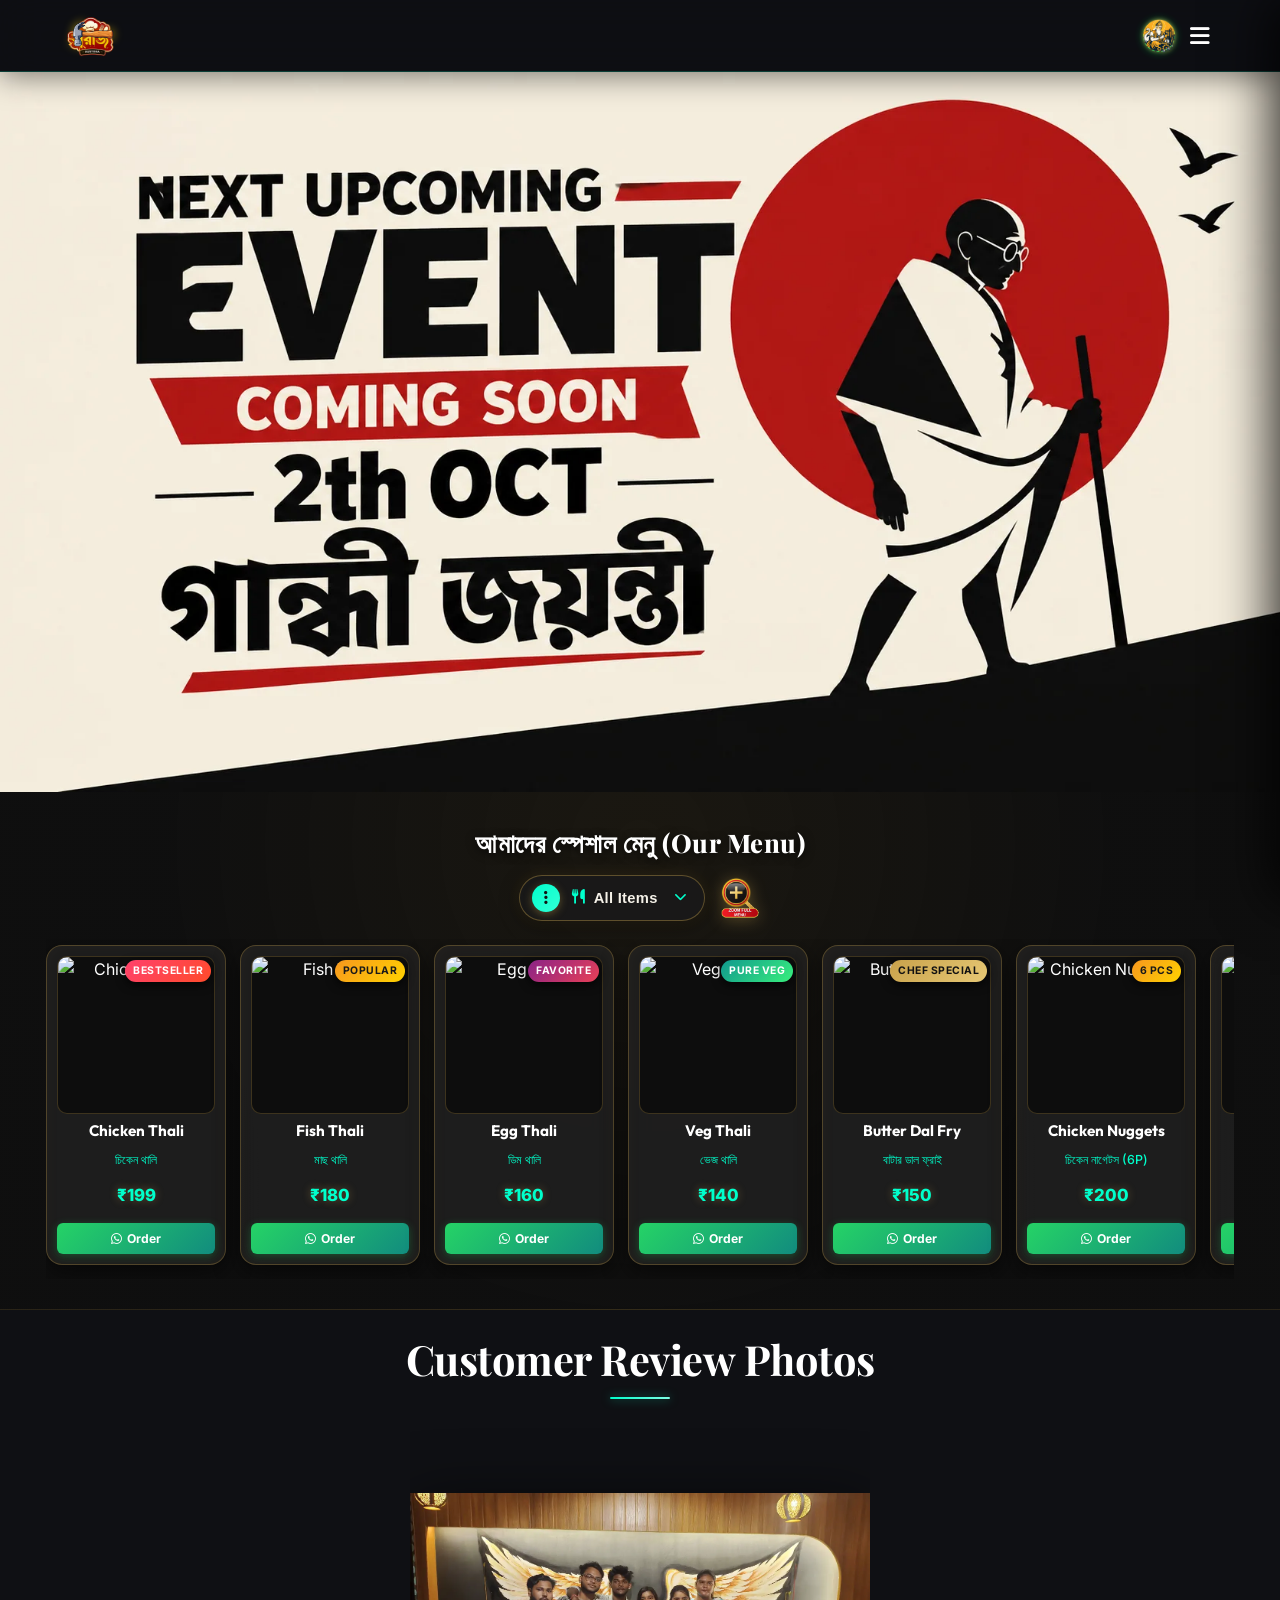
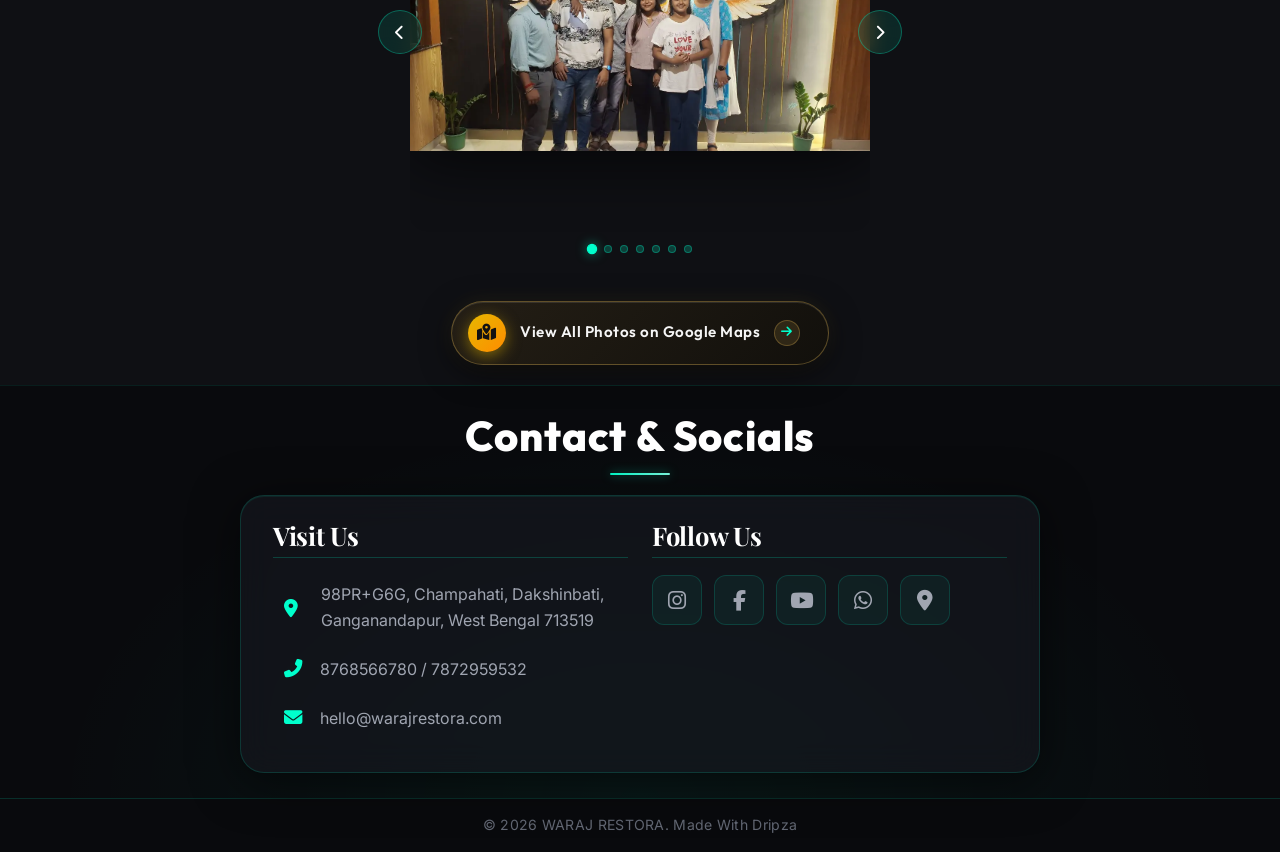
==== index.html @ 3e4ee3df "Update search input keypad dismiss on enter" ====
﻿<!DOCTYPE html>
<html lang="bn">
<head>
    <meta charset="UTF-8">
    <meta name="viewport" content="width=device-width, initial-scale=1.0">
    <title>WARAJ RESTORA</title>
    <link rel="icon" type="image/webp" href="assets/logo-optimized.webp">
    <link href="https://fonts.googleapis.com/css2?family=Playfair+Display:wght@400;600;700;800&family=Outfit:wght@300;400;600;800&family=Inter:wght@300;400;500;600&display=swap" rel="stylesheet">
    <link rel="stylesheet" href="https://cdnjs.cloudflare.com/ajax/libs/font-awesome/6.4.0/css/all.min.css">
    <link rel="stylesheet" href="styles.css?v=1.3">
</head>
<body class="no-scroll">
    <!-- Preloader Screen -->
    <div id="preloader">
        <div class="preloader-content">
            <h1 class="preloader-title">Welcome to <br><span class="highlight">WARAJ RESTORA</span></h1>
            <div class="preloader-loader">
                <div class="loader-bar"></div>
            </div>
        </div>
    </div>
    <!-- Navbar -->
    <nav class="navbar">
        <div class="logo-container">
            <img src="assets/logo-optimized.webp" alt="WARAJ Restaurant Logo" class="logo-brand-img">
            <div class="logo-text-wrapper">
                <span class="animated-football-header" title="Ganesh Chaturthi Special">
                    <img src="assets/ganesh_run_icon.webp" alt="Ganesh Run Icon" style="object-fit: contain; filter: drop-shadow(0 0 5px rgba(255, 215, 0, 0.6));">
                </span>
                <span class="logo-text">WARAJ RESTORA</span>
            </div>
        </div>
        <span class="rath-yatra-header-text">শুভ বিশ্বকর্মা পূজা!</span>
        <ul class="nav-links">
            <li><a href="#home">Home</a></li>
            <li><a href="#menu">Menu</a></li>
            <li><a href="#reviews">Reviews</a></li>
            <li><a href="#contact">Contact</a></li>
        </ul>
        <div class="navbar-actions">
            <!-- Rakhi Purnima Button for Poster -->
            <button class="fifa-btn" id="open-promo-modal-direct-btn" title="Show Ganesh Chaturthi Special Poster">
                <div class="fifa-container">
                    <div class="fifa-magic-ring"></div>
                    <img src="assets/ganesh_icon.webp" alt="Ganesh Special" class="fifa-svg" style="object-fit: contain;">
                </div>
            </button>
            
            <div class="hamburger">
                <i class="fas fa-bars"></i>
            </div>
        </div>
    </nav>

    <!-- Hero Section -->
    <section id="home" class="hero">
        <div class="hero-bg banner-box">
            <img src="assets/aj_restaurant_banner_1.webp" alt="AJ Restaurant & Cafe Banner" class="active">
            <img src="assets/hero-banner-1.webp" alt="WARAJ RESTORA Banner 1">
            <img src="assets/hero-banner-2.webp" alt="WARAJ RESTORA Banner 2">
            <img src="assets/hero-banner-3.webp" alt="WARAJ RESTORA Banner 3">
            <img src="assets/hero-banner-4.webp" alt="WARAJ RESTORA Banner 4">
            <img src="assets/hero-banner-5.webp" alt="WARAJ RESTORA Banner 5">
            <img src="assets/hero-banner-6.webp" alt="WARAJ RESTORA Banner 6">
            <img src="assets/hero-banner-7.webp" alt="WARAJ RESTORA Banner 7">
            <img src="assets/hero-banner-8.webp" alt="WARAJ RESTORA Banner 8">
            <img src="assets/hero-banner-9.webp" alt="WARAJ RESTORA Banner 9">
            <img src="assets/hero-banner-10.webp" alt="WARAJ RESTORA Banner 10">
            <img src="assets/hero-banner-11.webp" alt="WARAJ RESTORA Banner 11">
            <img src="assets/hero-banner-12.webp" alt="WARAJ RESTORA Banner 12">
            <img src="assets/hero-banner-13.webp" alt="WARAJ RESTORA Banner 13">
                                                <div class="overlay"></div>
        </div>
        <!-- Click/Hover Zones for Banner Control -->
        <div class="hero-nav-zone left-zone" title="Previous Image"></div>
        <div class="hero-nav-zone right-zone" title="Next Image"></div>
    </section>

                <!-- Digital Restaurant Menu Section -->
    <section id="menu" class="main-menu-section">
        <div class="menu-header-wrapper">
            <div class="menu-eyebrow-container">
                <span class="menu-eyebrow">আমাদের স্পেশাল মেনু (Our Menu)</span>
            </div>
        </div>

        <!-- Menu Category Filter Tabs -->
                <!-- Menu Category Filter Dropdown (Three-Dot Filter Menu) -->
        <!-- Menu Filter and Zoom Controls Row -->
        <div class="menu-filter-controls-row">
            <div class="menu-filter-dropdown-wrapper" id="main-menu-filter-dropdown-wrapper">
            <button type="button" class="menu-filter-dots-btn" id="main-menu-filter-dots-btn" aria-expanded="false" aria-haspopup="true" title="Filter Menu">
                <span class="three-dots-icon-box">
                    <i class="fas fa-ellipsis-v"></i>
                </span>
                <span class="current-filter-label" id="main-current-filter-label">
                    <i class="fas fa-utensils"></i>
                    <span>All Items</span>
                </span>
                <i class="fas fa-chevron-down filter-dropdown-arrow"></i>
            </button>

            <!-- Dropdown List of Category Filter Options -->
            <div class="menu-filter-dropdown-menu" id="main-menu-filter-dropdown-menu">
                <div class="menu-filter-dropdown-header">
                    <span><i class="fas fa-filter"></i> Filter Category</span>
                </div>
                <div class="menu-filter-dropdown-list">
                    <button type="button" class="menu-tab-btn active" data-category="all">
                        <span class="tab-btn-content">
                            <i class="fas fa-utensils tab-icon"></i>
                            <span class="tab-title">All Items</span>
                        </span>
                        <i class="fas fa-check active-indicator-icon"></i>
                    </button>
                    <button type="button" class="menu-tab-btn" data-category="thali">
                        <span class="tab-btn-content">
                            <i class="fas fa-bowl-rice tab-icon"></i>
                            <span class="tab-title">Bengali Thali</span>
                        </span>
                        <i class="fas fa-check active-indicator-icon"></i>
                    </button>
                    <button type="button" class="menu-tab-btn" data-category="snacks">
                        <span class="tab-btn-content">
                            <i class="fas fa-burger tab-icon"></i>
                            <span class="tab-title">Breakfast & Snacks</span>
                        </span>
                        <i class="fas fa-check active-indicator-icon"></i>
                    </button>
                    <button type="button" class="menu-tab-btn" data-category="beverages">
                        <span class="tab-btn-content">
                            <i class="fas fa-mug-hot tab-icon"></i>
                            <span class="tab-title">Tea & Coffee</span>
                        </span>
                        <i class="fas fa-check active-indicator-icon"></i>
                    </button>
                    <button type="button" class="menu-tab-btn" data-category="extras">
                        <span class="tab-btn-content">
                            <i class="fas fa-plate-wheat tab-icon"></i>
                            <span class="tab-title">Sides & Extras</span>
                        </span>
                        <i class="fas fa-check active-indicator-icon"></i>
                    </button>
                </div>
            </div>
        </div>

            <!-- Zoom Full Menu Button on Right Side of Filter -->
            <button type="button" class="menu-zoom-img-btn" id="open-full-menu-modal-btn" title="Open Complete Menu Card (সম্পূর্ণ মেনু)">
                    <img src="assets/zoom_full_menu_icon.webp" alt="Zoom Full Menu" class="zoom-full-menu-img">
                </button>
        </div>
        

        <!-- Menu Cards Horizontal Side-Scroll Wrapper -->
        <div class="main-menu-scroll-wrapper">
            <div class="main-menu-scroll-track" id="main-restaurant-menu-scroll">
                
                <!-- 1. Chicken Thali -->
                <div class="food-menu-card" data-category="thali">
                    <div class="food-card-badge bestseller">Bestseller</div>
                    <div class="food-card-img-box">
                        <img src="assets/menu_chicken_thali.webp" alt="Chicken Thali" loading="lazy">
                    </div>
                    <div class="food-card-body">
                        <h3 class="food-title">Chicken Thali</h3>
                        <span class="bengali-title">চিকেন থালি</span>
                        <span class="food-price">₹199</span>
                        <a href="https://wa.me/916295982636?text=Hi%20WARAJ%20RESTORA,%20I%20want%20to%20order%20Chicken%20Thali%20(₹199)" target="_blank" class="food-order-btn">
                            <i class="fab fa-whatsapp"></i> Order
                        </a>
                    </div>
                </div>

                <!-- 2. Fish Thali -->
                <div class="food-menu-card" data-category="thali">
                    <div class="food-card-badge popular">Popular</div>
                    <div class="food-card-img-box">
                        <img src="assets/menu_fish_thali.webp" alt="Fish Thali" loading="lazy">
                    </div>
                    <div class="food-card-body">
                        <h3 class="food-title">Fish Thali</h3>
                        <span class="bengali-title">মাছ থালি</span>
                        <span class="food-price">₹180</span>
                        <a href="https://wa.me/916295982636?text=Hi%20WARAJ%20RESTORA,%20I%20want%20to%20order%20Fish%20Thali%20(₹180)" target="_blank" class="food-order-btn">
                            <i class="fab fa-whatsapp"></i> Order
                        </a>
                    </div>
                </div>

                <!-- 3. Egg Thali -->
                <div class="food-menu-card" data-category="thali">
                    <div class="food-card-badge special">Favorite</div>
                    <div class="food-card-img-box">
                        <img src="assets/menu_egg_thali.webp" alt="Egg Thali" loading="lazy">
                    </div>
                    <div class="food-card-body">
                        <h3 class="food-title">Egg Thali</h3>
                        <span class="bengali-title">ডিম থালি</span>
                        <span class="food-price">₹160</span>
                        <a href="https://wa.me/916295982636?text=Hi%20WARAJ%20RESTORA,%20I%20want%20to%20order%20Egg%20Thali%20(₹160)" target="_blank" class="food-order-btn">
                            <i class="fab fa-whatsapp"></i> Order
                        </a>
                    </div>
                </div>

                <!-- 4. Veg Thali -->
                <div class="food-menu-card" data-category="thali">
                    <div class="food-card-badge pure-veg">Pure Veg</div>
                    <div class="food-card-img-box">
                        <img src="assets/menu_veg_thali.webp" alt="Veg Thali" loading="lazy">
                    </div>
                    <div class="food-card-body">
                        <h3 class="food-title">Veg Thali</h3>
                        <span class="bengali-title">ভেজ থালি</span>
                        <span class="food-price">₹140</span>
                        <a href="https://wa.me/916295982636?text=Hi%20WARAJ%20RESTORA,%20I%20want%20to%20order%20Veg%20Thali%20(₹140)" target="_blank" class="food-order-btn">
                            <i class="fab fa-whatsapp"></i> Order
                        </a>
                    </div>
                </div>

                <!-- 5. Butter Dal Fry -->
                <div class="food-menu-card" data-category="extras">
                    <div class="food-card-badge chef">Chef Special</div>
                    <div class="food-card-img-box">
                        <img src="assets/menu_butter_dal_fry.webp" alt="Butter Dal Fry" loading="lazy">
                    </div>
                    <div class="food-card-body">
                        <h3 class="food-title">Butter Dal Fry</h3>
                        <span class="bengali-title">বাটার ডাল ফ্রাই</span>
                        <span class="food-price">₹150</span>
                        <a href="https://wa.me/916295982636?text=Hi%20WARAJ%20RESTORA,%20I%20want%20to%20order%20Butter%20Dal%20Fry%20(₹150)" target="_blank" class="food-order-btn">
                            <i class="fab fa-whatsapp"></i> Order
                        </a>
                    </div>
                </div>

                <!-- 6. Chicken Nuggets -->
                <div class="food-menu-card" data-category="snacks">
                    <div class="food-card-badge popular">6 Pcs</div>
                    <div class="food-card-img-box">
                        <img src="assets/menu_chicken_nuggets.webp" alt="Chicken Nuggets" loading="lazy">
                    </div>
                    <div class="food-card-body">
                        <h3 class="food-title">Chicken Nuggets</h3>
                        <span class="bengali-title">চিকেন নাগেটস (6P)</span>
                        <span class="food-price">₹200</span>
                        <a href="https://wa.me/916295982636?text=Hi%20WARAJ%20RESTORA,%20I%20want%20to%20order%20Chicken%20Nuggets%20(₹200)" target="_blank" class="food-order-btn">
                            <i class="fab fa-whatsapp"></i> Order
                        </a>
                    </div>
                </div>

                <!-- 7. Aloo Tikki -->
                <div class="food-menu-card" data-category="snacks">
                    <div class="food-card-badge pure-veg">Big Size</div>
                    <div class="food-card-img-box">
                        <img src="assets/menu_aloo_tikki.webp" alt="Aloo Tikki Big Size" loading="lazy">
                    </div>
                    <div class="food-card-body">
                        <h3 class="food-title">Aloo Tikki 6P</h3>
                        <span class="bengali-title">আলু টিক্কি (6P)</span>
                        <span class="food-price">₹180</span>
                        <a href="https://wa.me/916295982636?text=Hi%20WARAJ%20RESTORA,%20I%20want%20to%20order%20Aloo%20Tikki%20(₹180)" target="_blank" class="food-order-btn">
                            <i class="fab fa-whatsapp"></i> Order
                        </a>
                    </div>
                </div>

                <!-- 8. Egg Maggie -->
                <div class="food-menu-card" data-category="snacks">
                    <div class="food-card-badge popular">Hot</div>
                    <div class="food-card-img-box">
                        <img src="assets/menu_egg_maggie.webp" alt="Egg Maggie" loading="lazy">
                    </div>
                    <div class="food-card-body">
                        <h3 class="food-title">Egg Maggie</h3>
                        <span class="bengali-title">এগ ম্যাগি</span>
                        <span class="food-price">₹80</span>
                        <a href="https://wa.me/916295982636?text=Hi%20WARAJ%20RESTORA,%20I%20want%20to%20order%20Egg%20Maggie%20(₹80)" target="_blank" class="food-order-btn">
                            <i class="fab fa-whatsapp"></i> Order
                        </a>
                    </div>
                </div>

                <!-- 9. Veg Maggie -->
                <div class="food-menu-card" data-category="snacks">
                    <div class="food-card-badge pure-veg">Veg</div>
                    <div class="food-card-img-box">
                        <img src="assets/menu_egg_maggie.webp" alt="Veg Maggie" loading="lazy">
                    </div>
                    <div class="food-card-body">
                        <h3 class="food-title">Veg Maggie</h3>
                        <span class="bengali-title">ভেজ ম্যাগি</span>
                        <span class="food-price">₹60</span>
                        <a href="https://wa.me/916295982636?text=Hi%20WARAJ%20RESTORA,%20I%20want%20to%20order%20Veg%20Maggie%20(₹60)" target="_blank" class="food-order-btn">
                            <i class="fab fa-whatsapp"></i> Order
                        </a>
                    </div>
                </div>

                <!-- 10. Bread Omelette -->
                <div class="food-menu-card" data-category="snacks">
                    <div class="food-card-badge special">Breakfast</div>
                    <div class="food-card-img-box">
                        <img src="assets/menu6.webp" alt="Bread Omelette Jam Butter" loading="lazy">
                    </div>
                    <div class="food-card-body">
                        <h3 class="food-title">Bread Omelette</h3>
                        <span class="bengali-title">ব্রেড ওমলেট / জ্যাম</span>
                        <span class="food-price">₹60</span>
                        <a href="https://wa.me/916295982636?text=Hi%20WARAJ%20RESTORA,%20I%20want%20to%20order%20Bread%20Omelette%20(₹60)" target="_blank" class="food-order-btn">
                            <i class="fab fa-whatsapp"></i> Order
                        </a>
                    </div>
                </div>

                <!-- 11. Chai & Coffee -->
                <div class="food-menu-card" data-category="beverages">
                    <div class="food-card-badge special">Hot</div>
                    <div class="food-card-img-box">
                        <img src="assets/menu_tea_coffee.webp" alt="Coffee" loading="lazy">
                    </div>
                    <div class="food-card-body">
                        <h3 class="food-title">Milk / Black Coffee</h3>
                        <span class="bengali-title">কফি (Min 2 Cup)</span>
                        <span class="food-price">₹50</span>
                        <a href="https://wa.me/916295982636?text=Hi%20WARAJ%20RESTORA,%20I%20want%20to%20order%20Coffee" target="_blank" class="food-order-btn">
                            <i class="fab fa-whatsapp"></i> Order
                        </a>
                    </div>
                </div>

                <!-- 12. Milk / Black Tea -->
                <div class="food-menu-card" data-category="beverages">
                    <div class="food-card-badge bestseller">Chai</div>
                    <div class="food-card-img-box">
                        <img src="assets/menu_tea_coffee.webp" alt="Tea" loading="lazy">
                    </div>
                    <div class="food-card-body">
                        <h3 class="food-title">Black / Milk Tea</h3>
                        <span class="bengali-title">চা (Min 2 Cup)</span>
                        <span class="food-price">₹25</span>
                        <a href="https://wa.me/916295982636?text=Hi%20WARAJ%20RESTORA,%20I%20want%20to%20order%20Tea" target="_blank" class="food-order-btn">
                            <i class="fab fa-whatsapp"></i> Order
                        </a>
                    </div>
                </div>

                <!-- 13. Green Tea -->
                <div class="food-menu-card" data-category="beverages">
                    <div class="food-card-badge pure-veg">Healthy</div>
                    <div class="food-card-img-box">
                        <img src="assets/menu_tea_coffee.webp" alt="Green Tea" loading="lazy">
                    </div>
                    <div class="food-card-body">
                        <h3 class="food-title">Green Tea</h3>
                        <span class="bengali-title">গ্রিন টি (Min 2 Cup)</span>
                        <span class="food-price">₹40</span>
                        <a href="https://wa.me/916295982636?text=Hi%20WARAJ%20RESTORA,%20I%20want%20to%20order%20Green%20Tea" target="_blank" class="food-order-btn">
                            <i class="fab fa-whatsapp"></i> Order
                        </a>
                    </div>
                </div>

                <!-- 14. Extra Chicken 4P -->
                <div class="food-menu-card" data-category="extras">
                    <div class="food-card-badge popular">4 Pcs</div>
                    <div class="food-card-img-box">
                        <img src="assets/menu_chicken_thali.webp" alt="Extra Chicken" loading="lazy">
                    </div>
                    <div class="food-card-body">
                        <h3 class="food-title">Extra Chicken (4P)</h3>
                        <span class="bengali-title">চিকেন কারি (4P)</span>
                        <span class="food-price">₹180</span>
                        <a href="https://wa.me/916295982636?text=Hi%20WARAJ%20RESTORA,%20I%20want%20to%20order%20Extra%20Chicken%204P%20(₹180)" target="_blank" class="food-order-btn">
                            <i class="fab fa-whatsapp"></i> Order
                        </a>
                    </div>
                </div>

                <!-- 15. Extra Mutton 1P -->
                <div class="food-menu-card" data-category="extras">
                    <div class="food-card-badge special">Special</div>
                    <div class="food-card-img-box">
                        <img src="assets/menu3.webp" alt="Extra Mutton" loading="lazy">
                    </div>
                    <div class="food-card-body">
                        <h3 class="food-title">Extra Mutton (1P)</h3>
                        <span class="bengali-title">মটন (স্পেশাল অর্ডার)</span>
                        <span class="food-price">₹80</span>
                        <a href="https://wa.me/916295982636?text=Hi%20WARAJ%20RESTORA,%20I%20want%20to%20order%20Extra%20Mutton%20(₹80)" target="_blank" class="food-order-btn">
                            <i class="fab fa-whatsapp"></i> Order
                        </a>
                    </div>
                </div>

                <!-- 16. Extra Fish 1P -->
                <div class="food-menu-card" data-category="extras">
                    <div class="food-card-badge popular">1 Pc</div>
                    <div class="food-card-img-box">
                        <img src="assets/menu_fish_thali.webp" alt="Extra Fish" loading="lazy">
                    </div>
                    <div class="food-card-body">
                        <h3 class="food-title">Extra Fish (1P)</h3>
                        <span class="bengali-title">মাছ ১ পিস</span>
                        <span class="food-price">₹80</span>
                        <a href="https://wa.me/916295982636?text=Hi%20WARAJ%20RESTORA,%20I%20want%20to%20order%20Extra%20Fish%20(₹80)" target="_blank" class="food-order-btn">
                            <i class="fab fa-whatsapp"></i> Order
                        </a>
                    </div>
                </div>

                <!-- 17. Green Salad -->
                <div class="food-menu-card" data-category="extras">
                    <div class="food-card-badge pure-veg">Fresh</div>
                    <div class="food-card-img-box">
                        <img src="assets/menu_veg_thali.webp" alt="Green Salad" loading="lazy">
                    </div>
                    <div class="food-card-body">
                        <h3 class="food-title">Green Salad</h3>
                        <span class="bengali-title">গ্রিন স্যালাড</span>
                        <span class="food-price">₹100</span>
                        <a href="https://wa.me/916295982636?text=Hi%20WARAJ%20RESTORA,%20I%20want%20to%20order%20Green%20Salad%20(₹100)" target="_blank" class="food-order-btn">
                            <i class="fab fa-whatsapp"></i> Order
                        </a>
                    </div>
                </div>

                <!-- 18. Extra Egg (2P) -->
                <div class="food-menu-card" data-category="extras">
                    <div class="food-card-badge special">2 Pcs</div>
                    <div class="food-card-img-box">
                        <img src="assets/menu_egg_thali.webp" alt="Extra Egg 2P" loading="lazy">
                    </div>
                    <div class="food-card-body">
                        <h3 class="food-title">Extra Egg (2P)</h3>
                        <span class="bengali-title">ডিম (২ পিস)</span>
                        <span class="food-price">₹50</span>
                        <a href="https://wa.me/916295982636?text=Hi%20WARAJ%20RESTORA,%20I%20want%20to%20order%20Extra%20Egg%202P%20(₹50)" target="_blank" class="food-order-btn">
                            <i class="fab fa-whatsapp"></i> Order
                        </a>
                    </div>
                </div>

                <!-- 19. Extra Rice -->
                <div class="food-menu-card" data-category="extras">
                    <div class="food-card-badge popular">1 Plate</div>
                    <div class="food-card-img-box">
                        <img src="assets/menu_veg_thali.webp" alt="Extra Rice" loading="lazy">
                    </div>
                    <div class="food-card-body">
                        <h3 class="food-title">Extra Rice</h3>
                        <span class="bengali-title">এক্সট্রা ভাত</span>
                        <span class="food-price">₹50</span>
                        <a href="https://wa.me/916295982636?text=Hi%20WARAJ%20RESTORA,%20I%20want%20to%20order%20Extra%20Rice%20(₹50)" target="_blank" class="food-order-btn">
                            <i class="fab fa-whatsapp"></i> Order
                        </a>
                    </div>
                </div>

                <!-- 20. Extra Misti / Papad / Roti -->
                <div class="food-menu-card" data-category="extras">
                    <div class="food-card-badge pure-veg">Per Pc</div>
                    <div class="food-card-img-box">
                        <img src="assets/menu2.webp" alt="Extra Misti Papad Roti" loading="lazy">
                    </div>
                    <div class="food-card-body">
                        <h3 class="food-title">Extra Misti / Papad / Roti</h3>
                        <span class="bengali-title">মিষ্টি / পাঁপড় / রুটি</span>
                        <span class="food-price">₹10</span>
                        <a href="https://wa.me/916295982636?text=Hi%20WARAJ%20RESTORA,%20I%20want%20to%20order%20Extra%20Misti%20Papad%20Roti%20(₹10)" target="_blank" class="food-order-btn">
                            <i class="fab fa-whatsapp"></i> Order
                        </a>
                    </div>
                </div>

                <!-- 21. Extra Sabji / Dal / Vaji -->
                <div class="food-menu-card" data-category="extras">
                    <div class="food-card-badge pure-veg">Side Bowl</div>
                    <div class="food-card-img-box">
                        <img src="assets/menu_butter_dal_fry.webp" alt="Extra Sabji Dal Vaji" loading="lazy">
                    </div>
                    <div class="food-card-body">
                        <h3 class="food-title">Extra Sabji / Dal / Vaji</h3>
                        <span class="bengali-title">সবজি / ডাল / ভাজি</span>
                        <span class="food-price">₹30</span>
                        <a href="https://wa.me/916295982636?text=Hi%20WARAJ%20RESTORA,%20I%20want%20to%20order%20Extra%20Sabji%20Dal%20Vaji%20(₹30)" target="_blank" class="food-order-btn">
                            <i class="fab fa-whatsapp"></i> Order
                        </a>
                    </div>
                </div>

                <!-- 18. Water Bottle -->
                <div class="food-menu-card" data-category="beverages">
                    <div class="food-card-badge pure-veg">Mineral</div>
                    <div class="food-card-img-box">
                        <img src="assets/menu5.webp" alt="Water Bottle" loading="lazy">
                    </div>
                    <div class="food-card-body">
                        <h3 class="food-title">Water Bottle</h3>
                        <span class="bengali-title">জল 1L / 2L</span>
                        <span class="food-price">₹20 / ₹30</span>
                        <a href="https://wa.me/916295982636?text=Hi%20WARAJ%20RESTORA,%20I%20want%20to%20order%20Water%20Bottle" target="_blank" class="food-order-btn">
                            <i class="fab fa-whatsapp"></i> Order
                        </a>
                    </div>
                </div>

            </div>
        </div>
    </section>

    <!-- Reviews Section (Photo Gallery) -->
    <section id="reviews" class="reviews-section">
        <h2 class="section-title">Customer Review Photos</h2>
        <div class="reviews-slider-container">
            <div class="reviews-slider">
                <div class="review-slide active">
                    <img src="assets/customer-review-1.webp" alt="Customer Review 1">
                </div>
                <div class="review-slide">
                    <img src="assets/customer-review-2.webp" alt="Customer Review 2">
                </div>
                <div class="review-slide">
                    <img src="assets/customer-review-3.webp" alt="Customer Review 3">
                </div>
                <div class="review-slide">
                    <img src="assets/customer-review-4.webp" alt="Customer Review 4">
                </div>
                <div class="review-slide">
                    <img src="assets/customer-review-5.webp" alt="Customer Review 5">
                </div>
                <div class="review-slide">
                    <img src="assets/customer-review-6.webp" alt="Customer Review 6">
                </div>
                <div class="review-slide">
                    <img src="assets/customer-review-7.webp" alt="Customer Review 7">
                </div>
            </div>
            
            <!-- Slider Controls -->
            <button class="slider-btn prev-btn"><i class="fas fa-chevron-left"></i></button>
            <button class="slider-btn next-btn"><i class="fas fa-chevron-right"></i></button>
            
            <!-- Slider Dots -->
            <div class="slider-dots">
                <span class="dot active" data-index="0"></span>
                <span class="dot" data-index="1"></span>
                <span class="dot" data-index="2"></span>
                <span class="dot" data-index="3"></span>
                <span class="dot" data-index="4"></span>
                <span class="dot" data-index="5"></span>
                <span class="dot" data-index="6"></span>
            </div>
        </div>
        <div style="text-align: center; margin-top: 3rem;">
            <div class="reviews-cta-wrapper">
            <a href="https://maps.app.goo.gl/98UA7afHvRqZin3P9" target="_blank" class="modern-maps-btn" title="Open Google Maps Gallery">
                <span class="maps-icon-badge"><i class="fas fa-map-marked-alt"></i></span>
                <span class="maps-btn-text">View All Photos on Google Maps</span>
                <span class="maps-arrow-circle"><i class="fas fa-arrow-right"></i></span>
            </a>
        </div>
        </div>
    </section>

    <!-- Contact & Footer -->
    <section id="contact" class="contact-section">
        <h2 class="section-title">Contact & Socials</h2>
        <div class="contact-container glassmorphism">
            <div class="contact-info">
                <h2>Visit Us</h2>
                <div class="info-item">
                    <a href="https://maps.app.goo.gl/VK6rpFusjWZWVx4n7" target="_blank" style="color: inherit; text-decoration: none; display: flex; align-items: center; gap: 15px;">
                        <i class="fas fa-map-marker-alt"></i>
                        <p>98PR+G6G, Champahati, Dakshinbati, Ganganandapur, West Bengal 713519</p>
                    </a>
                </div>
                <div class="info-item">
                    <i class="fas fa-phone-alt"></i>
                    <p>8768566780 / 7872959532</p>
                </div>
                <div class="info-item">
                    <i class="fas fa-envelope"></i>
                    <p>hello@warajrestora.com</p>
                </div>
            </div>
            <div class="social-links">
                <h2>Follow Us</h2>
                <div class="social-icons">
                    <a href="#" class="social-icon"><i class="fab fa-instagram"></i></a>
                    <a href="https://www.facebook.com/ajrestaurant.nabadwip" class="social-icon"><i class="fab fa-facebook-f"></i></a>
                    <a href="#" class="social-icon"><i class="fab fa-youtube"></i></a>
                    <a href="https://wa.me/918768566780" target="_blank" class="social-icon"><i class="fab fa-whatsapp"></i></a>
                    <a href="https://maps.app.goo.gl/VK6rpFusjWZWVx4n7" target="_blank" class="social-icon"><i class="fas fa-map-marker-alt"></i></a>
                </div>
            </div>
        </div>
    </section>

    <footer>
        <p>&copy; 2026 WARAJ RESTORA. Made With Dripza</p>
    </footer>



    <!-- Full Menu Interactive Modal -->
    <div class="full-menu-modal" id="full-menu-modal" aria-hidden="true">
        <div class="full-menu-modal-overlay" id="full-menu-modal-overlay"></div>
        <div class="full-menu-modal-container">
            <!-- Modal Sticky Top Header Container (Header + Hero Title + Search + Category Tabs) -->
            <div class="full-menu-modal-top-section">
                <!-- Modal Header -->
                <div class="full-menu-modal-header">
                    <div class="full-menu-modal-header-left">
                        <button class="menu-modal-close-btn" id="close-full-menu-modal-btn" aria-label="Close Full Menu">
                            <i class="fas fa-arrow-left"></i> <span>Back</span>
                        </button>
                        <div class="full-menu-modal-title">
                            WARAJ RESTORA
                        </div>
                    </div>
                    <div class="full-menu-modal-header-right">
                        <a href="#modal-order-timings" class="menu-modal-timing-btn" id="modal-timing-btn" title="Order Timings">
                            <i class="fas fa-clock"></i> <span>Timings</span>
                        </a>
                        <a href="tel:6295982636" class="menu-modal-call-btn">
                            <i class="fas fa-phone-alt"></i> <span>6295982636</span>
                        </a>
                        <button class="menu-modal-close-icon-btn" id="close-full-menu-icon-btn" aria-label="Close">
                            <i class="fas fa-times"></i>
                        </button>
                    </div>
                </div>

                <!-- Modal Hero Header -->
                <div class="full-menu-hero">
                    <h1>Complete Menu Card <span class="bengali-heading">আমাদের সম্পূর্ণ ডিজিটাল মেনু</span></h1>
                </div>

                <!-- Search Bar & Category Filter Tabs -->
                <div class="menu-control-bar">
                    

                    <!-- Modal Category Filter Dropdown (Three-Dot Filter Menu) -->
                    <div class="menu-filter-dropdown-wrapper" id="modal-menu-filter-dropdown-wrapper">
            <button type="button" class="menu-filter-dots-btn" id="modal-menu-filter-dots-btn" aria-expanded="false" aria-haspopup="true" title="Filter Menu">
                <span class="three-dots-icon-box">
                    <i class="fas fa-ellipsis-v"></i>
                </span>
                <span class="current-filter-label" id="modal-current-filter-label">
                    <i class="fas fa-utensils"></i>
                    <span>All Items</span>
                </span>
                <i class="fas fa-chevron-down filter-dropdown-arrow"></i>
            </button>

            <!-- Dropdown List of Category Filter Options -->
            <div class="menu-filter-dropdown-menu" id="modal-menu-filter-dropdown-menu">
                <div class="menu-filter-dropdown-header">
                    <span><i class="fas fa-filter"></i> Filter Category</span>
                </div>
                <div class="menu-filter-dropdown-list">
                    <button type="button" class="menu-tab-btn active" data-category="all">
                        <span class="tab-btn-content">
                            <i class="fas fa-utensils tab-icon"></i>
                            <span class="tab-title">All Items</span>
                        </span>
                        <i class="fas fa-check active-indicator-icon"></i>
                    </button>
                    <button type="button" class="menu-tab-btn" data-category="thali">
                        <span class="tab-btn-content">
                            <i class="fas fa-bowl-rice tab-icon"></i>
                            <span class="tab-title">Bengali Thali</span>
                        </span>
                        <i class="fas fa-check active-indicator-icon"></i>
                    </button>
                    <button type="button" class="menu-tab-btn" data-category="snacks">
                        <span class="tab-btn-content">
                            <i class="fas fa-burger tab-icon"></i>
                            <span class="tab-title">Breakfast & Snacks</span>
                        </span>
                        <i class="fas fa-check active-indicator-icon"></i>
                    </button>
                    <button type="button" class="menu-tab-btn" data-category="beverages">
                        <span class="tab-btn-content">
                            <i class="fas fa-mug-hot tab-icon"></i>
                            <span class="tab-title">Tea & Coffee</span>
                        </span>
                        <i class="fas fa-check active-indicator-icon"></i>
                    </button>
                    <button type="button" class="menu-tab-btn" data-category="extras">
                        <span class="tab-btn-content">
                            <i class="fas fa-plate-wheat tab-icon"></i>
                            <span class="tab-title">Sides & Extras</span>
                        </span>
                        <i class="fas fa-check active-indicator-icon"></i>
                    </button>
                </div>
            </div>
                </div>

                    <div class="search-box-wrapper">
                        <i class="fas fa-search"></i>
                        <input type="text" id="modal-menu-search-input" placeholder="খাবারের নাম লিখে খুঁজুন (Search dishes...)" autocomplete="off" enterkeyhint="search">
                        <button type="button" id="modal-menu-search-clear" class="search-clear-btn" aria-label="Clear search" title="à¦®à§à¦›à§‡ à¦«à§‡à¦²à§à¦¨ (Clear)">
                            <i class="fas fa-times"></i>
                        </button>
                    </div>
            </div>
            </div>

            <div class="full-menu-modal-body">
                <!-- Complete Menu Card Grid -->
                <div class="compact-menu-grid-container">
                    <div class="compact-grid" id="modal-full-menu-grid">

                        <!-- 1. Chicken Thali -->
                        <div class="food-menu-card" data-category="thali" data-keywords="chicken thali murgi murgir mangsho rice dal sabji thali">
                            <div class="food-card-badge bestseller">Bestseller</div>
                            <div class="food-card-img-box">
                                <img src="assets/menu_chicken_thali.webp" alt="Chicken Thali" loading="lazy">
                            </div>
                            <div class="food-card-body">
                                <h3 class="food-title">Chicken Thali</h3>
                                <span class="bengali-title">চিকেন থালি</span>
                                <span class="food-price">₹199</span>
                                <a href="https://wa.me/916295982636?text=Hi%20WARAJ%20RESTORA,%20I%20want%20to%20order%20Chicken%20Thali%20(₹199)" target="_blank" class="food-order-btn">
                                    <i class="fab fa-whatsapp"></i> Order
                                </a>
                            </div>
                        </div>

                        <!-- 2. Fish Thali -->
                        <div class="food-menu-card" data-category="thali" data-keywords="fish thali macher thali mach jhol rui katla rice dal thali">
                            <div class="food-card-badge popular">Popular</div>
                            <div class="food-card-img-box">
                                <img src="assets/menu_fish_thali.webp" alt="Fish Thali" loading="lazy">
                            </div>
                            <div class="food-card-body">
                                <h3 class="food-title">Fish Thali</h3>
                                <span class="bengali-title">মাছ থালি</span>
                                <span class="food-price">₹180</span>
                                <a href="https://wa.me/916295982636?text=Hi%20WARAJ%20RESTORA,%20I%20want%20to%20order%20Fish%20Thali%20(₹180)" target="_blank" class="food-order-btn">
                                    <i class="fab fa-whatsapp"></i> Order
                                </a>
                            </div>
                        </div>

                        <!-- 3. Egg Thali -->
                        <div class="food-menu-card" data-category="thali" data-keywords="egg thali dimer thali dim kosha rice dal thali">
                            <div class="food-card-badge special">Favorite</div>
                            <div class="food-card-img-box">
                                <img src="assets/menu_egg_thali.webp" alt="Egg Thali" loading="lazy">
                            </div>
                            <div class="food-card-body">
                                <h3 class="food-title">Egg Thali</h3>
                                <span class="bengali-title">ডিম থালি</span>
                                <span class="food-price">₹160</span>
                                <a href="https://wa.me/916295982636?text=Hi%20WARAJ%20RESTORA,%20I%20want%20to%20order%20Egg%20Thali%20(₹160)" target="_blank" class="food-order-btn">
                                    <i class="fab fa-whatsapp"></i> Order
                                </a>
                            </div>
                        </div>

                        <!-- 4. Veg Thali -->
                        <div class="food-menu-card" data-category="thali" data-keywords="veg thali niramish thali paneer dal sabji rice mishti doi">
                            <div class="food-card-badge pure-veg">Pure Veg</div>
                            <div class="food-card-img-box">
                                <img src="assets/menu_veg_thali.webp" alt="Veg Thali" loading="lazy">
                            </div>
                            <div class="food-card-body">
                                <h3 class="food-title">Veg Thali</h3>
                                <span class="bengali-title">ভেজ থালি</span>
                                <span class="food-price">₹140</span>
                                <a href="https://wa.me/916295982636?text=Hi%20WARAJ%20RESTORA,%20I%20want%20to%20order%20Veg%20Thali%20(₹140)" target="_blank" class="food-order-btn">
                                    <i class="fab fa-whatsapp"></i> Order
                                </a>
                            </div>
                        </div>

                        <!-- 5. Butter Dal Fry -->
                        <div class="food-menu-card" data-category="extras" data-keywords="butter dal fry yellow dal tadka veg">
                            <div class="food-card-badge chef">Chef Special</div>
                            <div class="food-card-img-box">
                                <img src="assets/menu_butter_dal_fry.webp" alt="Butter Dal Fry" loading="lazy">
                            </div>
                            <div class="food-card-body">
                                <h3 class="food-title">Butter Dal Fry</h3>
                                <span class="bengali-title">বাটার ডাল ফ্রাই</span>
                                <span class="food-price">₹150</span>
                                <a href="https://wa.me/916295982636?text=Hi%20WARAJ%20RESTORA,%20I%20want%20to%20order%20Butter%20Dal%20Fry%20(₹150)" target="_blank" class="food-order-btn">
                                    <i class="fab fa-whatsapp"></i> Order
                                </a>
                            </div>
                        </div>

                        <!-- 6. Chicken Nuggets (6P) -->
                        <div class="food-menu-card" data-category="snacks" data-keywords="chicken nuggets 6p fried snacks non-veg">
                            <div class="food-card-badge popular">6 Pcs</div>
                            <div class="food-card-img-box">
                                <img src="assets/menu_chicken_nuggets.webp" alt="Chicken Nuggets" loading="lazy">
                            </div>
                            <div class="food-card-body">
                                <h3 class="food-title">Chicken Nuggets</h3>
                                <span class="bengali-title">চিকেন নাগেটস (6P)</span>
                                <span class="food-price">₹200</span>
                                <a href="https://wa.me/916295982636?text=Hi%20WARAJ%20RESTORA,%20I%20want%20to%20order%20Chicken%20Nuggets%20(₹200)" target="_blank" class="food-order-btn">
                                    <i class="fab fa-whatsapp"></i> Order
                                </a>
                            </div>
                        </div>

                        <!-- 7. Aloo Tikki Big Size (6P) -->
                        <div class="food-menu-card" data-category="snacks" data-keywords="aloo tikki potato cutlet snacks big size veg">
                            <div class="food-card-badge pure-veg">Big Size</div>
                            <div class="food-card-img-box">
                                <img src="assets/menu_aloo_tikki.webp" alt="Aloo Tikki Big Size" loading="lazy">
                            </div>
                            <div class="food-card-body">
                                <h3 class="food-title">Aloo Tikki 6P</h3>
                                <span class="bengali-title">আলু টিক্কি (6P)</span>
                                <span class="food-price">₹180</span>
                                <a href="https://wa.me/916295982636?text=Hi%20WARAJ%20RESTORA,%20I%20want%20to%20order%20Aloo%20Tikki%20(₹180)" target="_blank" class="food-order-btn">
                                    <i class="fab fa-whatsapp"></i> Order
                                </a>
                            </div>
                        </div>

                        <!-- 8. Egg Maggie -->
                        <div class="food-menu-card" data-category="snacks" data-keywords="egg maggie noodles masala snacks">
                            <div class="food-card-badge popular">Hot</div>
                            <div class="food-card-img-box">
                                <img src="assets/menu_egg_maggie.webp" alt="Egg Maggie" loading="lazy">
                            </div>
                            <div class="food-card-body">
                                <h3 class="food-title">Egg Maggie</h3>
                                <span class="bengali-title">এগ ম্যাগি</span>
                                <span class="food-price">₹80</span>
                                <a href="https://wa.me/916295982636?text=Hi%20WARAJ%20RESTORA,%20I%20want%20to%20order%20Egg%20Maggie%20(₹80)" target="_blank" class="food-order-btn">
                                    <i class="fab fa-whatsapp"></i> Order
                                </a>
                            </div>
                        </div>

                        <!-- 9. Veg Maggie -->
                        <div class="food-menu-card" data-category="snacks" data-keywords="veg maggie masala noodles snacks vegetarian">
                            <div class="food-card-badge pure-veg">Veg</div>
                            <div class="food-card-img-box">
                                <img src="assets/menu_egg_maggie.webp" alt="Veg Maggie" loading="lazy">
                            </div>
                            <div class="food-card-body">
                                <h3 class="food-title">Veg Maggie</h3>
                                <span class="bengali-title">ভেজ ম্যাগি</span>
                                <span class="food-price">₹60</span>
                                <a href="https://wa.me/916295982636?text=Hi%20WARAJ%20RESTORA,%20I%20want%20to%20order%20Veg%20Maggie%20(₹60)" target="_blank" class="food-order-btn">
                                    <i class="fab fa-whatsapp"></i> Order
                                </a>
                            </div>
                        </div>

                        <!-- 10. Bread Omelette / Jam / Butter -->
                        <div class="food-menu-card" data-category="snacks" data-keywords="bread omelette jam butter breakfast toast egg">
                            <div class="food-card-badge special">Breakfast</div>
                            <div class="food-card-img-box">
                                <img src="assets/menu6.webp" alt="Bread Omelette Jam Butter" loading="lazy">
                            </div>
                            <div class="food-card-body">
                                <h3 class="food-title">Bread Omelette</h3>
                                <span class="bengali-title">ব্রেড ওমলেট / জ্যাম</span>
                                <span class="food-price">₹60</span>
                                <a href="https://wa.me/916295982636?text=Hi%20WARAJ%20RESTORA,%20I%20want%20to%20order%20Bread%20Omelette%20(₹60)" target="_blank" class="food-order-btn">
                                    <i class="fab fa-whatsapp"></i> Order
                                </a>
                            </div>
                        </div>

                        <!-- 11. Milk / Black Coffee -->
                        <div class="food-menu-card" data-category="beverages" data-keywords="coffee milk coffee black coffee hot drink beverages espresso">
                            <div class="food-card-badge special">Hot</div>
                            <div class="food-card-img-box">
                                <img src="assets/menu_tea_coffee.webp" alt="Milk and Black Coffee" loading="lazy">
                            </div>
                            <div class="food-card-body">
                                <h3 class="food-title">Milk / Black Coffee</h3>
                                <span class="bengali-title">কফি (Min 2 Cup)</span>
                                <span class="food-price">₹50</span>
                                <a href="https://wa.me/916295982636?text=Hi%20WARAJ%20RESTORA,%20I%20want%20to%20order%20Coffee" target="_blank" class="food-order-btn">
                                    <i class="fab fa-whatsapp"></i> Order
                                </a>
                            </div>
                        </div>

                        <!-- 12. Black / Milk Tea -->
                        <div class="food-menu-card" data-category="beverages" data-keywords="tea chai milk tea black tea masala chai beverage">
                            <div class="food-card-badge bestseller">Chai</div>
                            <div class="food-card-img-box">
                                <img src="assets/menu_tea_coffee.webp" alt="Black and Milk Tea" loading="lazy">
                            </div>
                            <div class="food-card-body">
                                <h3 class="food-title">Black / Milk Tea</h3>
                                <span class="bengali-title">চা (Min 2 Cup)</span>
                                <span class="food-price">₹25</span>
                                <a href="https://wa.me/916295982636?text=Hi%20WARAJ%20RESTORA,%20I%20want%20to%20order%20Tea" target="_blank" class="food-order-btn">
                                    <i class="fab fa-whatsapp"></i> Order
                                </a>
                            </div>
                        </div>

                        <!-- 13. Green Tea -->
                        <div class="food-menu-card" data-category="beverages" data-keywords="green tea healthy detox hot beverage">
                            <div class="food-card-badge pure-veg">Healthy</div>
                            <div class="food-card-img-box">
                                <img src="assets/menu_tea_coffee.webp" alt="Green Tea" loading="lazy">
                            </div>
                            <div class="food-card-body">
                                <h3 class="food-title">Green Tea</h3>
                                <span class="bengali-title">গ্রিন টি (Min 2 Cup)</span>
                                <span class="food-price">₹40</span>
                                <a href="https://wa.me/916295982636?text=Hi%20WARAJ%20RESTORA,%20I%20want%20to%20order%20Green%20Tea" target="_blank" class="food-order-btn">
                                    <i class="fab fa-whatsapp"></i> Order
                                </a>
                            </div>
                        </div>

                        <!-- 14. Extra Chicken (4P) -->
                        <div class="food-menu-card" data-category="extras" data-keywords="extra chicken 4p murgir mangsho chicken curry side non-veg">
                            <div class="food-card-badge popular">4 Pcs</div>
                            <div class="food-card-img-box">
                                <img src="assets/menu_chicken_thali.webp" alt="Extra Chicken 4P" loading="lazy">
                            </div>
                            <div class="food-card-body">
                                <h3 class="food-title">Extra Chicken (4P)</h3>
                                <span class="bengali-title">চিকেন কারি (4P)</span>
                                <span class="food-price">₹180</span>
                                <a href="https://wa.me/916295982636?text=Hi%20WARAJ%20RESTORA,%20I%20want%20to%20order%20Extra%20Chicken%204P%20(₹180)" target="_blank" class="food-order-btn">
                                    <i class="fab fa-whatsapp"></i> Order
                                </a>
                            </div>
                        </div>

                        <!-- 15. Extra Mutton (1P - Special Order) -->
                        <div class="food-menu-card" data-category="extras" data-keywords="extra mutton 1p khasi mangsho mutton kosha special non-veg">
                            <div class="food-card-badge special">Special</div>
                            <div class="food-card-img-box">
                                <img src="assets/menu3.webp" alt="Extra Mutton 1P" loading="lazy">
                            </div>
                            <div class="food-card-body">
                                <h3 class="food-title">Extra Mutton (1P)</h3>
                                <span class="bengali-title">মটন (স্পেশাল অর্ডার)</span>
                                <span class="food-price">₹80</span>
                                <a href="https://wa.me/916295982636?text=Hi%20WARAJ%20RESTORA,%20I%20want%20to%20order%20Extra%20Mutton%20(₹80)" target="_blank" class="food-order-btn">
                                    <i class="fab fa-whatsapp"></i> Order
                                </a>
                            </div>
                        </div>

                        <!-- 16. Extra Fish (1P) -->
                        <div class="food-menu-card" data-category="extras" data-keywords="extra fish 1p macher jhol rui katla side non-veg">
                            <div class="food-card-badge popular">1 Pc</div>
                            <div class="food-card-img-box">
                                <img src="assets/menu_fish_thali.webp" alt="Extra Fish 1P" loading="lazy">
                            </div>
                            <div class="food-card-body">
                                <h3 class="food-title">Extra Fish (1P)</h3>
                                <span class="bengali-title">মাছ ১ পিস</span>
                                <span class="food-price">₹80</span>
                                <a href="https://wa.me/916295982636?text=Hi%20WARAJ%20RESTORA,%20I%20want%20to%20order%20Extra%20Fish%20(₹80)" target="_blank" class="food-order-btn">
                                    <i class="fab fa-whatsapp"></i> Order
                                </a>
                            </div>
                        </div>

                        <!-- 17. Green Salad -->
                        <div class="food-menu-card" data-category="extras" data-keywords="green salad cucumber tomato onion lemon salad veg">
                            <div class="food-card-badge pure-veg">Fresh</div>
                            <div class="food-card-img-box">
                                <img src="assets/menu_veg_thali.webp" alt="Green Salad" loading="lazy">
                            </div>
                            <div class="food-card-body">
                                <h3 class="food-title">Green Salad</h3>
                                <span class="bengali-title">গ্রিন স্যালাড</span>
                                <span class="food-price">₹100</span>
                                <a href="https://wa.me/916295982636?text=Hi%20WARAJ%20RESTORA,%20I%20want%20to%20order%20Green%20Salad%20(₹100)" target="_blank" class="food-order-btn">
                                    <i class="fab fa-whatsapp"></i> Order
                                </a>
                            </div>
                        </div>

                        <!-- 18. Extra Egg (2P) -->
                        <div class="food-menu-card" data-category="extras" data-keywords="extra egg 2p dim egg curry side non-veg">
                            <div class="food-card-badge special">2 Pcs</div>
                            <div class="food-card-img-box">
                                <img src="assets/menu_egg_thali.webp" alt="Extra Egg 2P" loading="lazy">
                            </div>
                            <div class="food-card-body">
                                <h3 class="food-title">Extra Egg (2P)</h3>
                                <span class="bengali-title">ডিম (২ পিস)</span>
                                <span class="food-price">₹50</span>
                                <a href="https://wa.me/916295982636?text=Hi%20WARAJ%20RESTORA,%20I%20want%20to%20order%20Extra%20Egg%202P%20(₹50)" target="_blank" class="food-order-btn">
                                    <i class="fab fa-whatsapp"></i> Order
                                </a>
                            </div>
                        </div>

                        <!-- 19. Extra Rice -->
                        <div class="food-menu-card" data-category="extras" data-keywords="extra rice bhat rice portion veg side">
                            <div class="food-card-badge popular">1 Plate</div>
                            <div class="food-card-img-box">
                                <img src="assets/menu_veg_thali.webp" alt="Extra Rice" loading="lazy">
                            </div>
                            <div class="food-card-body">
                                <h3 class="food-title">Extra Rice</h3>
                                <span class="bengali-title">এক্সট্রা ভাত</span>
                                <span class="food-price">₹50</span>
                                <a href="https://wa.me/916295982636?text=Hi%20WARAJ%20RESTORA,%20I%20want%20to%20order%20Extra%20Rice%20(₹50)" target="_blank" class="food-order-btn">
                                    <i class="fab fa-whatsapp"></i> Order
                                </a>
                            </div>
                        </div>

                        <!-- 20. Extra Misti / Papad / Roti -->
                        <div class="food-menu-card" data-category="extras" data-keywords="extra misti papad roti sweet flatbread side">
                            <div class="food-card-badge pure-veg">Per Pc</div>
                            <div class="food-card-img-box">
                                <img src="assets/menu2.webp" alt="Extra Misti Papad Roti" loading="lazy">
                            </div>
                            <div class="food-card-body">
                                <h3 class="food-title">Extra Misti / Papad / Roti</h3>
                                <span class="bengali-title">মিষ্টি / পাঁপড় / রুটি</span>
                                <span class="food-price">₹10</span>
                                <a href="https://wa.me/916295982636?text=Hi%20WARAJ%20RESTORA,%20I%20want%20to%20order%20Extra%20Misti%20Papad%20Roti%20(₹10)" target="_blank" class="food-order-btn">
                                    <i class="fab fa-whatsapp"></i> Order
                                </a>
                            </div>
                        </div>

                        <!-- 21. Extra Sabji / Dal / Vaji -->
                        <div class="food-menu-card" data-category="extras" data-keywords="extra sabji dal vaji butter dal fry veg side">
                            <div class="food-card-badge pure-veg">Side Bowl</div>
                            <div class="food-card-img-box">
                                <img src="assets/menu_butter_dal_fry.webp" alt="Extra Sabji Dal Vaji" loading="lazy">
                            </div>
                            <div class="food-card-body">
                                <h3 class="food-title">Extra Sabji / Dal / Vaji</h3>
                                <span class="bengali-title">সবজি / ডাল / ভাজি</span>
                                <span class="food-price">₹30</span>
                                <a href="https://wa.me/916295982636?text=Hi%20WARAJ%20RESTORA,%20I%20want%20to%20order%20Extra%20Sabji%20Dal%20Vaji%20(₹30)" target="_blank" class="food-order-btn">
                                    <i class="fab fa-whatsapp"></i> Order
                                </a>
                            </div>
                        </div>

                        <!-- 22. Packaged Water Bottle (1L / 2L) -->
                        <div class="food-menu-card" data-category="beverages" data-keywords="water bottle 1l 2l mineral water drink">
                            <div class="food-card-badge pure-veg">Mineral</div>
                            <div class="food-card-img-box">
                                <img src="assets/menu5.webp" alt="Packaged Water Bottle" loading="lazy">
                            </div>
                            <div class="food-card-body">
                                <h3 class="food-title">Water Bottle</h3>
                                <span class="bengali-title">জল 1L / 2L</span>
                                <span class="food-price">₹20 / ₹30</span>
                                <a href="https://wa.me/916295982636?text=Hi%20WARAJ%20RESTORA,%20I%20want%20to%20order%20Water%20Bottle" target="_blank" class="food-order-btn">
                                    <i class="fab fa-whatsapp"></i> Order
                                </a>
                            </div>
                        </div>

                    </div>

                    <!-- No Results Fallback -->
                    <div id="modal-no-results-msg" style="display: none; text-align: center; padding: 40px 20px; color: #aaa;">
                        <i class="fas fa-search" style="font-size: 2.5rem; margin-bottom: 12px; display: block; color: var(--accent-gold);"></i>
                        <p>আপনার খোঁজা অনুযায়ী কোনো খাবার পাওয়া যায়নি। অন্য কিছু লিখে খুঁজুন।</p>
                    </div>
                </div>

                <!-- Order Timings Banner -->
                <div id="modal-order-timings" style="max-width: 1200px; margin: 35px auto 40px; padding: 0 15px;">
                    <div class="order-info-banner glassmorphism">
                        <div class="order-timing-card">
                            <div class="timing-icon"><i class="fas fa-clock"></i></div>
                            <div class="timing-details">
                                <h4>⏰ Order Timings (অর্ডার সময়সূচী)</h4>
                                <ul>
                                    <li><strong>☀️ Lunch:</strong> Any Time You're Hungry!</li>
                                    <li><strong>🌙 Dinner:</strong> Order 05:00 PM – 06:30 PM <span class="serve-time">(Serve: 9:30 PM – 10:00 PM)</span></li>
                                    <li><strong>🌅 Breakfast:</strong> Pre-order 09:00 PM – 10:00 PM <span class="serve-time">(Serve Next Morning: 8:30 AM)</span></li>
                                </ul>
                            </div>
                        </div>
                        
                        <div class="order-call-box">
                            <div class="call-badge">Direct Hotline</div>
                            <h3>Call or WhatsApp to Place Order</h3>
                            <a href="tel:6295982636" class="order-phone-link">
                                <i class="fas fa-phone-volume"></i> 6295982636
                            </a>
                            <div class="quick-action-btns">
                                <a href="tel:6295982636" class="direct-call-btn">
                                    <i class="fas fa-phone"></i> Call Now
                                </a>
                                <a href="https://wa.me/916295982636?text=Hello%20WARAJ%20RESTORA,%20I%20want%20to%20place%20an%20order!" target="_blank" class="direct-wp-btn">
                                    <i class="fab fa-whatsapp"></i> WhatsApp Order
                                </a>
                            </div>
                        </div>
                    </div>
                </div>
            </div>
        </div>
    </div>

    

    <!-- Message Panel Overlay -->
    <div class="msg-panel-overlay" id="msg-panel-overlay"></div>

    <!-- Slide-out Message Panel -->
    <div class="msg-panel" id="msg-panel">
        <button class="close-msg-panel-btn" id="close-msg-panel-btn">&times;</button>
        <div class="msg-panel-header">
            <h2>Send a Message</h2>
            <p>We'd love to hear from you! Write to us and we'll save it to our sheet.</p>
        </div>
        <form id="msg-panel-form">
            <div class="form-group">
                <label for="msg-name">Your Name</label>
                <input type="text" id="msg-name" required placeholder="Enter your full name">
            </div>
            <div class="form-group">
                <label for="msg-email">Email or Phone</label>
                <input type="text" id="msg-email" required placeholder="Enter email or phone number">
            </div>
            <div class="form-group">
                <label for="msg-content">Message</label>
                <textarea id="msg-content" rows="5" required placeholder="Type your message here..."></textarea>
            </div>
            <button type="submit" class="submit-msg-btn" id="submit-msg-btn">
                <span>Send Message</span> <i class="fas fa-paper-plane"></i>
            </button>
        </form>
        <div class="msg-status-container" id="msg-status-container"></div>
    </div>



    <!-- Promo Poster Modal -->
    <div class="promo-modal" id="promo-modal">
        <div class="promo-modal-overlay"></div>
        <div class="promo-modal-content">
            <button class="promo-modal-close" id="close-promo-modal-btn" aria-label="Close Promo Modal"><i class="fas fa-times"></i></button>
            <img src="assets/promo_poster.webp" alt="Rakhi Purnima Celebration" class="promo-poster-img">
        </div>
    </div>

    <script src="script.js"></script>
</body>
</html>
---- styles.css ----
﻿/* ============================================================
   WARAJ RESTORA — Premium Modern Theme
   ============================================================ */

@import url('https://fonts.googleapis.com/css2?family=Playfair+Display:wght@400;600;700;800&family=Outfit:wght@300;400;600;800&family=Inter:wght@300;400;500;600&display=swap');

/* ---- CSS Variables ---- */
:root {
    --bg-deep:       #090a0d;
    --bg-dark:       #0f1014;
    --bg-card:       #16181f;
    --bg-card2:      #1d2029;
    --accent-gold:   #00ffcc; /* Neon Cyan */
    --accent-amber:  #33ffd6;
    --accent-light:  #80ffe5;
    --accent-red:    #ff6b6b; /* Warm Coral */
    --accent-warm:   #ff8585;
    --text-primary:  #ffffff;
    --text-secondary:#a0a5b1;
    --text-muted:    #626773;
    --glass-bg:      rgba(0, 255, 204, 0.03);
    --glass-border:  rgba(0, 255, 204, 0.15);
    --glass-shadow:  0 8px 40px rgba(0, 0, 0, 0.5);
    --glow-gold:     0 0 25px rgba(0, 255, 204, 0.25);
    --radius-sm:     8px;
    --radius-md:     16px;
    --radius-lg:     24px;
    --transition:    all 0.4s cubic-bezier(0.4, 0, 0.2, 1);
}

/* ---- Reset ---- */
*, *::before, *::after {
    margin: 0;
    padding: 0;
    box-sizing: border-box;
}

html {
    scroll-behavior: smooth;
}

body {
    font-family: 'Inter', sans-serif;
    background-color: var(--bg-deep);
    color: var(--text-primary);
    overflow-x: hidden;
    line-height: 1.6;
}

body.no-scroll {
    overflow-y: hidden !important;
}

h1, h2, h3, h4 {
    font-family: 'Playfair Display', 'Tiro Bangla', serif;
    line-height: 1.2;
}

/* ---- Custom Scrollbar ---- */
::-webkit-scrollbar          { width: 6px; }
::-webkit-scrollbar-track    { background: var(--bg-deep); }
::-webkit-scrollbar-thumb    { background: var(--accent-gold); border-radius: 3px; }
::-webkit-scrollbar-thumb:hover { background: var(--accent-amber); }

/* ============================================================
   NAVBAR
   ============================================================ */
.navbar {
    position: sticky;
    top: 0;
    margin: 0;
    width: 100%;
    padding: 0 5%;
    height: 72px;
    border-radius: 0;
    display: flex;
    justify-content: space-between;
    align-items: center;
    background: rgba(15, 16, 20, 0.92);
    backdrop-filter: blur(20px);
    -webkit-backdrop-filter: blur(20px);
    z-index: 1000;
    border-bottom: 1px solid rgba(0, 255, 204, 0.2);
    box-shadow: 0 4px 30px rgba(0, 0, 0, 0.5);
    transition: var(--transition);
}

.navbar-scrolled {
    height: 62px;
    background: rgba(15, 16, 20, 0.97);
    border-bottom-color: rgba(0, 255, 204, 0.35);
    box-shadow: 0 8px 40px rgba(0, 0, 0, 0.7), var(--glow-gold);
}

.logo-container {
    display: flex;
    align-items: center;
    gap: 2px; /* Set gap to almost zero to align right next to logo image */
}

.logo-brand-img {
    height: 52px;
    width: auto;
    object-fit: contain;
    transition: var(--transition);
}

.logo-brand-img:hover {
    transform: scale(1.04);
}

.logo-text-wrapper {
    display: flex;
    align-items: center;
    position: relative;
    padding-left: 0px; /* Removed padding entirely to start text immediately */
    /* no overflow: hidden so football can roll across the whole screen */
}

.animated-football-header {
    position: absolute;
    left: -52px;
    width: 48px;
    height: 48px;
    top: 50%;
    margin-top: -24px;
    display: inline-block;
    z-index: 10;
    animation: footballRollAcross 14s linear infinite;
    will-change: left, transform, opacity;
    pointer-events: none;
}

.animated-football-header svg,
.animated-football-header img {
    width: 100%;
    height: 100%;
}

.logo-text {
    font-size: 1.5rem;
    font-weight: 800;
    letter-spacing: 1px;
    background: linear-gradient(90deg, var(--accent-gold), var(--accent-red));
    -webkit-background-clip: text;
    -webkit-text-fill-color: transparent;
    font-family: 'Outfit', sans-serif;
    display: inline-block;
    white-space: nowrap;
    overflow: hidden;
    clip-path: inset(0 100% 0 0);
    opacity: 0;
    animation: revealTextWipe 14s linear infinite;
    will-change: clip-path, opacity;
}

.nav-links {
    display: flex;
    flex-direction: column;
    position: absolute;
    top: 100%;
    right: 5%; /* Align with padding of navbar actions */
    width: 210px;
    height: auto;
    background: rgba(15, 16, 20, 0.97);
    backdrop-filter: blur(20px);
    -webkit-backdrop-filter: blur(20px);
    border: 1px solid rgba(0, 255, 204, 0.2);
    border-radius: 0 0 var(--radius-md) var(--radius-md);
    padding: 1.5rem 0;
    gap: 0.25rem;
    box-shadow: 0 15px 40px rgba(0, 0, 0, 0.6);
    opacity: 0;
    transform: translateY(-8px);
    pointer-events: none;
    transition: all 0.3s cubic-bezier(0.165, 0.84, 0.44, 1);
    align-items: center;
    list-style: none;
    z-index: 1000;
}

.nav-links.nav-active {
    opacity: 1;
    transform: translateY(0);
    pointer-events: auto;
}

.nav-links a {
    text-decoration: none;
    color: var(--text-secondary);
    font-weight: 500;
    font-size: 0.95rem;
    letter-spacing: 0.5px;
    text-transform: uppercase;
    padding: 0.65rem 1.4rem;
    border-radius: var(--radius-sm);
    transition: var(--transition);
    position: relative;
    display: block;
    width: 100%;
    text-align: center;
}

.nav-links a::after {
    content: '';
    position: absolute;
    bottom: 2px;
    left: 50%;
    transform: translateX(-50%);
    width: 0;
    height: 1.5px;
    background: var(--accent-gold);
    border-radius: 2px;
    transition: width 0.3s ease;
}

.nav-links a:hover {
    color: var(--accent-light);
}

.nav-links a:hover::after {
    width: 60%;
}

.navbar-actions {
    display: flex;
    align-items: center;
    gap: 0.35rem;
}
.dripza-btn-nav {
    background: transparent !important;
    border: none !important;
    width: 38px;
    height: 38px;
    cursor: pointer;
    display: flex;
    align-items: center;
    justify-content: center;
    padding: 0;
    overflow: visible;
    position: relative;
    box-shadow: none !important;
    transition: transform 0.3s ease;
}

.dripza-btn-nav:hover {
    background: transparent !important;
    box-shadow: none !important;
    transform: translateY(-2px);
}

.dripza-nav-icon {
    width: 100%;
    height: 100%;
    object-fit: contain;
    animation: dripzaBreathing 3.5s infinite ease-in-out;
    transition: filter 0.4s ease, transform 0.8s cubic-bezier(0.34, 1.56, 0.64, 1);
}

.dripza-btn-nav:hover .dripza-nav-icon {
    transform: scale(1.15) rotate(360deg);
    filter: drop-shadow(0 0 10px rgba(0, 255, 204, 0.9));
}

@keyframes dripzaBreathing {
    0%, 100% {
        transform: scale(1);
        filter: drop-shadow(0 0 2px rgba(0, 255, 204, 0.25));
    }
    50% {
        transform: scale(1.06);
        filter: drop-shadow(0 0 7px rgba(0, 255, 204, 0.65));
    }
}

.hamburger {
    display: block; /* Show hamburger globally on PC and Mobile */
    cursor: pointer;
    font-size: 1.4rem;
    color: var(--text-primary);
    padding: 0.4rem;
    border-radius: var(--radius-sm);
    transition: var(--transition);
}

.hamburger:hover {
    color: var(--accent-gold);
    background: rgba(0, 255, 204, 0.08);
}

/* ============================================================
   HERO / BANNER SECTION
   ============================================================ */
.hero {
    position: relative;
    width: 100%;
    aspect-ratio: 16 / 9;
    height: 56.25vw; /* Explicit 16:9 height to prevent collapse */
    min-height: 400px; /* Safe minimum height for PC banner */
    display: flex;
    align-items: center;
    justify-content: center;
    text-align: center;
    overflow: hidden;
    margin-top: 0;
}

.hero-bg {
    position: absolute;
    inset: 0;
    z-index: 0;
    overflow: hidden;
    background: var(--bg-deep);
}

.hero-bg::before {
    content: '';
    position: absolute;
    top: -30px;
    left: -30px;
    right: -30px;
    bottom: -30px;
    background-image: var(--bg-image);
    background-size: cover;
    background-position: center;
    filter: blur(28px) brightness(0.28) saturate(1.2);
    transition: background-image 1.2s ease-in-out;
    z-index: 0;
}

.hero-bg img {
    position: absolute;
    inset: 0;
    width: 100%;
    height: 100%;
    object-fit: cover;
    display: block;
    opacity: 0;
    transition: opacity 1.5s ease-in-out;
    z-index: 1;
}

.hero-video {
    position: absolute;
    inset: 0;
    width: 100%;
    height: 100%;
    object-fit: cover;
    z-index: 1;
}

.hero-bg img.active {
    opacity: 1;
    z-index: 2;
}

.hero-bg img.prev {
    opacity: 0;
    z-index: 1;
}

.hero-nav-zone {
    position: absolute;
    top: 0;
    bottom: 0;
    width: 15%;
    z-index: 5;
    cursor: pointer;
    background: transparent;
    transition: background 0.3s ease;
}

.hero-nav-zone.left-zone {
    left: 0;
}

.hero-nav-zone.right-zone {
    right: 0;
}

/* Subtle feedback on hover (no arrow icons) */
.hero-nav-zone:hover {
    background: rgba(255, 255, 255, 0.03);
}







/* Subtle feedback on hover (no arrow icons) */








/* Subtle feedback on hover (no arrow icons) */


.overlay {
    position: absolute;
    inset: 0;
    background: transparent;
    z-index: 3;
    pointer-events: none;
}

.hero-content {
    max-width: 800px;
    padding: 0 24px;
    z-index: 4;
    transform: translateY(30px);
    opacity: 0;
    animation: fadeUp 1.2s cubic-bezier(0.165, 0.84, 0.44, 1) forwards 0.4s;
}

.hero-content h1 {
    font-size: 3.6rem;
    font-weight: 800;
    margin-bottom: 1.2rem;
    color: var(--text-primary);
    text-shadow: 0 4px 15px rgba(0, 0, 0, 0.5);
    letter-spacing: -1px;
}

.hero-content p {
    font-size: 1.15rem;
    color: var(--text-secondary);
    margin-bottom: 2.8rem;
    line-height: 1.7;
    text-shadow: 0 2px 8px rgba(0, 0, 0, 0.5);
}

/* ============================================================
   SECTION SHARED
   ============================================================ */
section {
    padding: 15px 6%;
}

.section-title {
    font-family: 'Playfair Display', 'Tiro Bangla', serif;
    font-size: 2.6rem;
    font-weight: 700;
    text-align: center;
    margin-bottom: 1.2rem;
    color: var(--text-primary);
    position: relative;
    display: inline-block;
    width: 100%;
    letter-spacing: -0.5px;
}

.section-title::after {
    content: '';
    display: block;
    width: 60px;
    height: 2px;
    background: linear-gradient(90deg, var(--accent-gold), var(--accent-light));
    margin: 0.8rem auto 0;
    border-radius: 2px;
    box-shadow: 0 0 10px rgba(0, 255, 204, 0.5);
}

/* ============================================================
   VIBE SECTION
   ============================================================ */
.vibe-section {
    background: radial-gradient(ellipse at center top, rgba(0,255,204,0.05) 0%, transparent 65%);
    border-top: 1px solid rgba(0, 255, 204, 0.08);
    border-bottom: 1px solid rgba(0, 255, 204, 0.08);
    padding-top: 15px;
    padding-bottom: 15px;
}

.vibe-container {
    display: flex;
    align-items: center;
    justify-content: center;
    flex-wrap: wrap;
    gap: 1.2rem;
    padding: 0;
    max-width: 1100px;
    margin: 0 auto;
}

.vibe-text {
    max-width: 520px;
}

.vibe-text h3 {
    font-family: 'Playfair Display', 'Tiro Bangla', serif;
    font-size: 2rem;
    margin-bottom: 1.2rem;
    font-weight: 700;
    color: var(--text-primary);
    position: relative;
    padding-left: 1.2rem;
}

.vibe-text h3::before {
    content: '';
    position: absolute;
    left: 0;
    top: 10%;
    height: 80%;
    width: 3px;
    background: linear-gradient(to bottom, var(--accent-gold), var(--accent-amber));
    border-radius: 3px;
}

.vibe-text p {
    color: var(--text-secondary);
    line-height: 1.9;
    font-size: 1.05rem;
    font-weight: 400;
}

/* ============================================================
   INTERACTIVE RAKHI PURNIMA SPECIAL ALTAR
   ============================================================ */
.rath-feast-container {
    position: relative;
    width: 190px;
    height: 190px;
    background: radial-gradient(circle at center, #260A13 0%, #120408 100%);
    border-radius: var(--radius-md);
    border: 2px solid rgba(255, 193, 7, 0.55);
    box-shadow: 0 8px 24px rgba(0, 0, 0, 0.85), 
                inset 0 0 25px rgba(233, 30, 99, 0.25),
                0 0 14px rgba(255, 193, 7, 0.35);
    overflow: hidden;
    cursor: pointer;
    perspective: 500px;
    flex-shrink: 0;
    margin: 20px;
    transition: border-color 0.4s ease, box-shadow 0.4s ease;
}

.rath-feast-container:hover {
    border-color: #FFD54F;
    box-shadow: 0 8px 24px rgba(0, 0, 0, 0.95), 
                inset 0 0 25px rgba(255, 215, 0, 0.3),
                0 0 22px rgba(233, 30, 99, 0.5);
}

.temple-arch {
    position: absolute;
    top: 5px;
    left: 5px;
    right: 5px;
    bottom: 5px;
    border: 1px dashed rgba(255, 215, 0, 0.4);
    border-radius: var(--radius-md);
    pointer-events: none;
    z-index: 1;
}

.rath-altar-chariot {
    position: absolute;
    top: 15px;
    left: 50%;
    transform: translateX(-50%);
    width: 72px;
    height: 72px;
    z-index: 3;
    filter: drop-shadow(0 2px 6px rgba(0,0,0,0.7));
    transition: transform 0.4s cubic-bezier(0.175, 0.885, 0.32, 1.275), filter 0.4s ease;
    animation: trophyFloat 3.5s infinite ease-in-out;
}

.rath-altar-chariot svg {
    width: 100%;
    height: 100%;
}

.rath-feast-container.activated .rath-altar-chariot {
    filter: drop-shadow(0 0 10px #FFD700) drop-shadow(0 0 18px #E91E63);
    animation: trophyVibrate 0.12s infinite linear;
}

@keyframes trophyFloat {
    0%, 100% { transform: translateX(-50%) translateY(0); }
    50% { transform: translateX(-50%) translateY(-3px); }
}

@keyframes trophyVibrate {
    0%, 100% { transform: translateX(-50%) translate(0, 0) scale(1.04); }
    25% { transform: translateX(-50%) translate(-0.6px, 0.6px) scale(1.04); }
    50% { transform: translateX(-50%) translate(0.6px, -0.6px) scale(1.04); }
    75% { transform: translateX(-50%) translate(-0.6px, -0.6px) scale(1.04); }
}

.temple-bell {
    position: absolute;
    bottom: 12px;
    left: 50%;
    width: 58px;
    height: 58px;
    transform: translateX(-50%);
    z-index: 5;
    cursor: pointer;
    filter: drop-shadow(0 3px 6px rgba(0,0,0,0.7));
    transition: transform 0.6s cubic-bezier(0.19, 1, 0.22, 1), opacity 0.5s ease;
}

.temple-bell:hover {
    transform: translateX(-50%) scale(1.1);
}

.temple-bell svg {
    width: 100%;
    height: 100%;
}

.rath-feast-container.activated .temple-bell {
    transform: translateX(-50%) translateY(-55px) rotate(-22deg) scale(0.9);
    opacity: 0;
    pointer-events: none;
}

.rath-fusion-burger {
    position: absolute;
    bottom: 10px;
    left: 50%;
    width: 68px;
    height: 68px;
    transform: translate(-50%, 15px) scale(0.6);
    opacity: 0;
    z-index: 2;
    pointer-events: none;
    transition: all 0.6s cubic-bezier(0.175, 0.885, 0.32, 1.275);
    filter: drop-shadow(0 0 4px rgba(0, 0, 0, 0.4));
}

.rath-fusion-burger svg {
    width: 100%;
    height: 100%;
}

.rath-feast-container.activated .rath-fusion-burger {
    opacity: 1;
    transform: translate(-50%, 0) scale(1.2);
    filter: drop-shadow(0 0 10px #FFD700) drop-shadow(0 0 18px #E91E63);
}

.rath-celebration {
    position: absolute;
    top: 36%;
    left: 50%;
    transform: translate(-50%, -50%) scale(0.7);
    font-family: 'Outfit', sans-serif;
    font-size: 0.82rem;
    font-weight: 900;
    color: #ffffff;
    letter-spacing: 1px;
    text-shadow: 0 0 10px #FFD700, 
                 0 0 18px #E91E63, 
                 0 0 26px #880E4F;
    opacity: 0;
    pointer-events: none;
    z-index: 6;
    transition: all 0.4s cubic-bezier(0.175, 0.885, 0.32, 1.275);
    white-space: nowrap;
}

.rath-feast-container.activated .rath-celebration {
    opacity: 1;
    transform: translate(-50%, -50%) scale(1);
    animation: pulseGoal 0.4s ease-in-out infinite alternate;
}

.feast-item {
    position: absolute;
    font-size: 11px;
    opacity: 0;
    z-index: 4;
    pointer-events: none;
}

.feast-item.p1 { left: 45%; top: 35px; }
.feast-item.p2 { left: 35%; top: 40px; }
.feast-item.p3 { left: 55%; top: 40px; }
.feast-item.p4 { left: 40%; top: 30px; }
.feast-item.p5 { left: 50%; top: 30px; }
.feast-item.p6 { left: 48%; top: 25px; }

.rath-feast-container.activated .feast-item {
    animation: rainConfetti 1.5s cubic-bezier(0.1, 0.8, 0.3, 1) forwards;
}

@keyframes rainConfetti {
    0% {
        transform: translate(0, 0) rotate(0deg) scale(0.5);
        opacity: 1;
    }
    100% {
        opacity: 0;
    }
}

.rath-feast-container.activated .feast-item.p1 { transform: translate(-50px, 85px) rotate(360deg) scale(1.3); }
.rath-feast-container.activated .feast-item.p2 { transform: translate(-70px, 65px) rotate(180deg) scale(1.1); }
.rath-feast-container.activated .feast-item.p3 { transform: translate(60px, 80px) rotate(-360deg) scale(1.4); }
.rath-feast-container.activated .feast-item.p4 { transform: translate(-30px, 95px) rotate(-180deg) scale(1.2); }
.rath-feast-container.activated .feast-item.p5 { transform: translate(40px, 90px) rotate(540deg) scale(1.5); }
.rath-feast-container.activated .feast-item.p6 { transform: translate(5px, 100px) rotate(-540deg) scale(1.3); }

/* ============================================================
   REVIEWS GALLERY SLIDER
   ============================================================ */
.reviews-section {
    background: var(--bg-dark);
}

.reviews-slider-container {
    position: relative;
    max-width: 500px;
    margin: 0 auto;
    padding: 0 10px;
}

.reviews-slider {
    position: relative;
    height: 500px;
    width: 100%;
    border-radius: var(--radius-md);
    overflow: hidden;
}

.gallery-item {
    transition: transform 0.3s ease;
    padding: 15px;
    border-radius: var(--radius-md);
}

.reviews-slider .review-slide {
    position: absolute;
    inset: 0;
    width: 100%;
    height: 100%;
    opacity: 0;
    z-index: 1;
    transition: opacity 1s ease-in-out;
    pointer-events: none;
    padding: 0;
}

.reviews-slider .review-slide.active {
    opacity: 1;
    z-index: 2;
    pointer-events: auto;
}

.reviews-slider .review-slide img {
    width: 100%;
    height: 100%;
    object-fit: contain;
    border: none;
    background: none;
    filter: drop-shadow(0 12px 32px rgba(0, 0, 0, 0.65));
}

/* ---- Slider Buttons ---- */
.slider-btn {
    position: absolute;
    top: 50%;
    transform: translateY(-50%);
    background: rgba(0, 255, 204, 0.1);
    border: 1px solid rgba(0, 255, 204, 0.3);
    color: var(--text-primary);
    width: 50px;
    height: 50px;
    border-radius: 50%;
    display: flex;
    align-items: center;
    justify-content: center;
    cursor: pointer;
    z-index: 10;
    backdrop-filter: blur(10px);
    -webkit-backdrop-filter: blur(10px);
    transition: var(--transition);
    font-size: 0.9rem;
}

.slider-btn:hover {
    background: var(--accent-gold);
    border-color: var(--accent-gold);
    color: #fff;
    box-shadow: 0 0 20px rgba(0, 255, 204, 0.55);
    transform: translateY(-50%) scale(1.12);
}

.prev-btn { left:  -68px; }
.next-btn { right: -68px; }

/* ---- Slider Dots ---- */
.slider-dots {
    display: flex;
    justify-content: center;
    gap: 8px;
    margin-top: 2rem;
}

.dot {
    width: 8px;
    height: 8px;
    border-radius: 50%;
    background: rgba(0, 255, 204, 0.2);
    border: 1px solid rgba(0, 255, 204, 0.3);
    cursor: pointer;
    transition: var(--transition);
}

.dot.active,
.dot:hover {
    background: var(--accent-gold);
    border-color: var(--accent-gold);
    box-shadow: 0 0 8px rgba(0, 255, 204, 0.5);
    transform: scale(1.3);
}

/* ---- CTA Button ---- */
.cta-button {
    display: inline-flex;
    align-items: center;
    gap: 0.7rem;
    padding: 14px 34px;
    background: transparent;
    color: var(--accent-light);
    border: 1.5px solid var(--accent-gold);
    border-radius: 4px;
    font-weight: 500;
    font-size: 0.95rem;
    letter-spacing: 0.8px;
    text-transform: uppercase;
    text-decoration: none;
    transition: var(--transition);
    box-shadow: 0 0 0 rgba(0, 255, 204, 0);
    position: relative;
    overflow: hidden;
}

.cta-button::before {
    content: '';
    position: absolute;
    inset: 0;
    background: linear-gradient(135deg, var(--accent-gold), var(--accent-amber));
    opacity: 0;
    transition: opacity 0.35s ease;
    z-index: -1;
}

.cta-button:hover {
    color: #fff;
    border-color: var(--accent-amber);
    box-shadow: 0 4px 25px rgba(0, 255, 204, 0.45);
    transform: translateY(-2px);
}

.cta-button:hover::before {
    opacity: 1;
}

/* ============================================================
   GLASSMORPHISM CARD
   ============================================================ */
.glassmorphism {
    background: rgba(22, 24, 31, 0.65);
    backdrop-filter: blur(16px);
    -webkit-backdrop-filter: blur(16px);
    border: 1px solid rgba(0, 255, 204, 0.15);
    border-radius: var(--radius-lg);
    padding: 24px 32px;
    box-shadow: 0 8px 48px rgba(0, 0, 0, 0.55), inset 0 1px 0 rgba(0, 255, 204, 0.08);
}

#contact {
    background: radial-gradient(ellipse at bottom, rgba(0,255,204,0.06) 0%, transparent 65%);
    border-top: 1px solid rgba(0, 255, 204, 0.08);
    padding-top: 25px;
    padding-bottom: 25px;
}
#contact .section-title,
.contact-section .section-title {
    font-family: 'Outfit', sans-serif;
    font-weight: 800;
    letter-spacing: 0.8px;
}


.contact-container {
    display: flex;
    justify-content: space-around;
    flex-wrap: wrap;
    gap: 1.5rem;
    max-width: 800px;
    margin: 0 auto;
}

.contact-info, .social-links {
    flex: 1;
    min-width: 270px;
}

.contact-info h2, .social-links h2 {
    font-family: 'Playfair Display', 'Tiro Bangla', serif;
    font-size: 1.6rem;
    margin-bottom: 1.1rem;
    font-weight: 700;
    color: var(--text-primary);
    letter-spacing: -0.3px;
    padding-bottom: 0.4rem;
    border-bottom: 1px solid rgba(0, 255, 204, 0.2);
}

.info-item {
    display: flex;
    align-items: flex-start;
    gap: 14px;
    margin-bottom: 0.6rem;
    color: var(--text-secondary);
    font-size: 1rem;
    transition: var(--transition);
    padding: 6px 10px;
    border-radius: var(--radius-sm);
    border: 1px solid transparent;
}

.info-item:hover {
    transform: translateX(4px);
    color: var(--text-primary);
    background: rgba(0, 255, 204, 0.05);
    border-color: rgba(0, 255, 204, 0.12);
}

.info-item i {
    color: var(--accent-gold);
    font-size: 1.15rem;
    width: 22px;
    margin-top: 3px;
    flex-shrink: 0;
    transition: transform 0.3s ease;
}

.info-item:hover i {
    transform: scale(1.2);
    color: var(--accent-amber);
}

/* ---- Social Icons ---- */
.social-icons {
    display: flex;
    gap: 12px;
    flex-wrap: wrap;
    margin-top: 0.5rem;
}

.social-icon {
    display: flex;
    align-items: center;
    justify-content: center;
    width: 50px;
    height: 50px;
    border-radius: 12px;
    background: rgba(0, 255, 204, 0.05);
    color: var(--text-secondary);
    font-size: 1.3rem;
    text-decoration: none;
    transition: var(--transition);
    border: 1px solid rgba(0, 255, 204, 0.15);
}

.social-icon:hover {
    background: var(--accent-gold);
    border-color: var(--accent-gold);
    color: var(--bg-deep);
    transform: translateY(-5px) scale(1.06);
    box-shadow: 0 8px 24px rgba(0, 255, 204, 0.45);
}

/* ============================================================
   FOOTER
   ============================================================ */
footer {
    text-align: center;
    padding: 15px 5%;
    background: var(--bg-deep);
    color: var(--text-muted);
    border-top: 1px solid var(--glass-border);
    font-size: 0.88rem;
    letter-spacing: 0.3px;
}

footer p {
    margin: 0;
}

/* ============================================================
   ANIMATIONS
   ============================================================ */
@keyframes footballRollAcross {
    0% {
        left: -52px;
        transform: scaleX(1);
        opacity: 0;
    }
    1.5% {
        opacity: 1;
    }
    14.3% {
        left: calc(100% - 52px);
        transform: scaleX(1);
        opacity: 1;
    }
    21.4% {
        left: calc(100vw - 10% - 220px);
        transform: scaleX(1);
        opacity: 0;
    }
    50% {
        left: calc(100vw - 10% - 220px);
        transform: scaleX(1);
        opacity: 0;
    }
    51.5% {
        left: calc(100vw - 10% - 220px);
        transform: scaleX(-1);
        opacity: 1;
    }
    57.1% {
        left: calc(100% - 52px);
        transform: scaleX(-1);
        opacity: 1;
    }
    71.4% {
        left: -52px;
        transform: scaleX(-1);
        opacity: 1;
    }
    78.6% {
        left: -140px;
        transform: scaleX(-1);
        opacity: 0;
    }
    100% {
        left: -52px;
        transform: scaleX(1);
        opacity: 0;
    }
}

@keyframes footballRollAcrossMobile {
    0% {
        left: -38px;
        transform: scaleX(1);
        opacity: 0;
    }
    1.5% {
        opacity: 1;
    }
    14.3% {
        left: calc(100% - 38px);
        transform: scaleX(1);
        opacity: 1;
    }
    21.4% {
        left: calc(100vw - 10% - 160px);
        transform: scaleX(1);
        opacity: 0;
    }
    50% {
        left: calc(100vw - 10% - 160px);
        transform: scaleX(1);
        opacity: 0;
    }
    51.5% {
        left: calc(100vw - 10% - 160px);
        transform: scaleX(-1);
        opacity: 1;
    }
    57.1% {
        left: calc(100% - 38px);
        transform: scaleX(-1);
        opacity: 1;
    }
    71.4% {
        left: -38px;
        transform: scaleX(-1);
        opacity: 1;
    }
    78.6% {
        left: -100px;
        transform: scaleX(-1);
        opacity: 0;
    }
    100% {
        left: -38px;
        transform: scaleX(1);
        opacity: 0;
    }
}

@keyframes revealTextWipe {
    0%, 5.0% {
        clip-path: inset(0 100% 0 0);
        opacity: 0;
    }
    5.1% {
        opacity: 1;
    }
    19%, 55% {
        clip-path: inset(0 0% 0 0);
        opacity: 1;
    }
    57.1% {
        clip-path: inset(0 33% 0 0);
        opacity: 1;
    }
    62.6%, 100% {
        clip-path: inset(0 100% 0 0);
        opacity: 0;
    }
}

.rath-yatra-header-text {
    position: absolute;
    left: 50%;
    top: 50%;
    transform: translate(-50%, -50%);
    font-family: 'Playfair Display', 'Tiro Bangla', serif;
    font-size: 1.35rem;
    font-weight: 800;
    letter-spacing: 0.5px;
    color: #FFE082;
    white-space: nowrap;
    opacity: 0;
    pointer-events: none;
    animation: revealRathText 14s linear infinite;
    z-index: 5;
}

@keyframes revealRathText {
    0%, 5.0% {
        opacity: 1;
        transform: translate(-50%, -50%) translateY(0);
    }
    19% {
        opacity: 0;
        transform: translate(-50%, -50%) translateY(-10px);
    }
    55% {
        opacity: 0;
        transform: translate(-50%, -50%) translateY(10px);
    }
    62.6%, 100% {
        opacity: 1;
        transform: translate(-50%, -50%) translateY(0);
    }
}

@keyframes fadeUp {
    from { opacity: 0; transform: translateY(30px); }
    to   { opacity: 1; transform: translateY(0); }
}

@keyframes steamUp {
    0%   { transform: translateY(0) scaleX(1); opacity: 0; }
    40%  { opacity: 0.85; }
    100% { transform: translateY(-55px) scaleX(2.5); opacity: 0; }
}

@keyframes shimmer {
    0%   { background-position: -200% 0; }
    100% { background-position: 200% 0; }
}

/* ============================================================
   RESPONSIVE — MOBILE
   ============================================================ */
@media (max-width: 768px) {
    .hero {
        aspect-ratio: 16 / 9;
        height: auto;
        min-height: auto;
        max-height: none;
        margin-top: 0;
    }

    .navbar {
        top: 0;
        margin: 0;
        width: 100%;
        padding: 0 5%;
        height: 60px;
        border-radius: 0;
    }

    .navbar-scrolled {
        top: 0;
        height: 54px;
    }

        /* Nav links and hamburger are inherited from global desktop view styles */

    .logo-brand-img { height: 44px; width: auto; }
    .logo-text-wrapper { padding-left: 0px; }
    .logo-text { font-size: 0.95rem; }
    .animated-football-header {
        width: 35px;
        height: 35px;
        top: 50%;
        margin-top: -17.5px;
        left: -38px;
        animation-name: footballRollAcrossMobile;
    }
        .rath-yatra-header-text {
        font-size: 0.95rem;
    }


    section { padding: 22px 5%; }

    .section-title {
        font-size: 1.55rem;
        margin-bottom: 0.8rem;
    }
    .cta-button {
        padding: 10px 22px;
        font-size: 0.82rem;
        letter-spacing: 0.5px;
    }

    .vibe-container {
        flex-direction: row;
        align-items: center;
        text-align: left;
        gap: 1rem;
        flex-wrap: nowrap;
    }

    .hot-bowl-container {
        transform: scale(0.65);
        transform-origin: bottom center;
        margin: 0;
        flex-shrink: 0;
    }

    .vibe-text {
        flex: 1;
        min-width: 0;
    }

    .vibe-text h3::before { display: none; }
    .vibe-text h3 {
        padding-left: 0;
        font-size: 1.25rem;
        margin-bottom: 0.5rem;
    }

    .vibe-text p {
        font-size: 0.85rem;
        line-height: 1.5;
    }

    .contact-container { flex-direction: column; gap: 1.5rem; }

    .social-icons {
        display: flex;
        flex-wrap: nowrap;
        gap: 8px;
        justify-content: flex-start;
        align-items: center;
    }

    .social-icon {
        width: 44px;
        height: 44px;
        font-size: 1.15rem;
        flex-shrink: 0;
        border-radius: 10px;
    }

    .glassmorphism { padding: 20px 16px; }

    /* Mobile review slider */
    .reviews-slider-container { max-width: 95%; }
    .reviews-slider { height: 380px; }

    .prev-btn {
        left: -6px;
        background: rgba(15, 16, 20, 0.85);
        border-color: rgba(0, 255, 204, 0.5);
        width: 40px;
        height: 40px;
    }
    .next-btn {
        right: -6px;
        background: rgba(15, 16, 20, 0.85);
        border-color: rgba(0, 255, 204, 0.5);
        width: 40px;
        height: 40px;
    }
}

/* ============================================================
   PRELOADER
   ============================================================ */
#preloader {
    position: fixed;
    inset: 0;
    width: 100vw;
    height: 100vh;
    background: var(--bg-deep);
    display: flex;
    justify-content: center;
    align-items: center;
    z-index: 9999;
    transition: opacity 0.9s cubic-bezier(0.77, 0, 0.175, 1), visibility 0.9s;
}

#preloader::before,
#preloader::after {
    content: '';
    position: absolute;
    left: 50%;
    transform: translateX(-50%);
    width: 1px;
    height: 80px;
    background: linear-gradient(to bottom, transparent, var(--accent-gold), transparent);
    opacity: 0.4;
}

#preloader::before { top: 0; }
#preloader::after  { bottom: 0; }

.preloader-content {
    text-align: center;
    display: flex;
    flex-direction: column;
    align-items: center;
    gap: 2.2rem;
    padding: 20px;
}

.preloader-title {
    font-family: 'Playfair Display', 'Tiro Bangla', serif;
    font-size: 2.8rem;
    font-weight: 700;
    color: var(--text-primary);
    opacity: 0;
    transform: translateY(25px);
    animation: preloaderTextReveal 1.2s cubic-bezier(0.165, 0.84, 0.44, 1) forwards 0.3s;
    line-height: 1.25;
    letter-spacing: -0.5px;
}

.preloader-title .highlight {
    color: var(--accent-gold);
    display: inline-block;
    background: linear-gradient(135deg, var(--accent-light) 0%, var(--accent-gold) 60%, var(--accent-amber) 100%);
    -webkit-background-clip: text;
    -webkit-text-fill-color: transparent;
    filter: drop-shadow(0 0 12px rgba(0, 255, 204, 0.45));
}

.preloader-loader {
    width: 180px;
    height: 2px;
    background: rgba(0, 255, 204, 0.08);
    border-radius: 2px;
    overflow: hidden;
    opacity: 0;
    animation: fadeIn 0.8s ease forwards 0.8s;
    position: relative;
}

.loader-bar {
    width: 0;
    height: 100%;
    background: linear-gradient(90deg, transparent, var(--accent-gold), var(--accent-light), var(--accent-gold), transparent);
    background-size: 200% 100%;
    box-shadow: 0 0 12px var(--accent-gold);
    animation: fillProgress 1.1s cubic-bezier(0.1, 0.85, 0.25, 1) forwards,
               shimmer 1.5s linear infinite 0.5s;
}

/* ---- Preloader Animations ---- */
@keyframes preloaderTextReveal {
    to { opacity: 1; transform: translateY(0); }
}

@keyframes fillProgress {
    to { width: 100%; }
}

@keyframes fadeIn {
    to { opacity: 1; }
}

.preloader-fade-out {
    opacity: 0;
    visibility: hidden;
}

/* ============================================================
   SLIDE-OUT MESSAGE PANEL
   ============================================================ */
.msg-panel-overlay, .quick-panel-overlay {
    position: fixed;
    inset: 0;
    background: rgba(9, 10, 13, 0.6);
    backdrop-filter: blur(8px);
    -webkit-backdrop-filter: blur(8px);
    z-index: 9990;
    opacity: 0;
    visibility: hidden;
    transition: opacity 0.5s ease, visibility 0.5s ease;
}

.msg-panel-overlay.active, .quick-panel-overlay.active {
    opacity: 1;
    visibility: visible;
}

.msg-panel, .quick-panel {
    position: fixed;
    top: 0;
    right: -450px; /* Hide off-screen by default */
    width: 100%;
    max-width: 450px;
    height: 100%;
    background: rgba(22, 24, 31, 0.85);
    backdrop-filter: blur(30px);
    -webkit-backdrop-filter: blur(30px);
    border-left: 1px solid rgba(0, 255, 204, 0.15);
    box-shadow: -10px 0 50px rgba(0, 0, 0, 0.8);
    z-index: 9995;
    display: flex;
    flex-direction: column;
    transition: right 0.5s cubic-bezier(0.165, 0.84, 0.44, 1);
    overflow-y: auto;
}

.msg-panel {
    padding: 3rem 2.2rem;
    gap: 2rem;
}

.quick-panel {
    padding: 0;
    gap: 0;
}

.msg-panel.active, .quick-panel.active {
    right: 0;
}

.close-msg-panel-btn, .close-quick-panel-btn {
    position: absolute;
    top: 1.5rem;
    right: 1.5rem;
    background: transparent;
    border: none;
    color: var(--text-secondary);
    font-size: 2.2rem;
    line-height: 1;
    cursor: pointer;
    z-index: 10;
    transition: var(--transition);
}

.close-msg-panel-btn:hover, .close-quick-panel-btn:hover {
    color: var(--accent-gold);
    transform: rotate(90deg);
}

/* Quick Panel Banner Styles */
.quick-panel-banner {
    position: relative;
    width: 100%;
    height: 200px;
    overflow: hidden;
    display: flex;
    align-items: center;
    justify-content: center;
    border-bottom: 1px solid rgba(0, 255, 204, 0.15);
}

.quick-panel-banner-img {
    width: 100%;
    height: 100%;
    object-fit: cover;
    position: absolute;
    inset: 0;
    z-index: 0;
    opacity: 0.35;
}

.quick-panel-banner-overlay {
    position: absolute;
    inset: 0;
    background: linear-gradient(to bottom, rgba(15, 16, 20, 0.5) 0%, rgba(22, 24, 31, 0.98) 100%);
    z-index: 1;
}

.quick-panel-banner-content {
    position: relative;
    z-index: 2;
    text-align: center;
    margin-top: 1.5rem;
}

.quick-panel-banner-logo {
    height: 52px;
    width: auto;
    object-fit: contain;
    margin-bottom: 0.4rem;
    filter: drop-shadow(0 0 10px rgba(0, 255, 204, 0.4));
}

.quick-panel-banner-content h3 {
    font-family: 'Playfair Display', 'Tiro Bangla', serif;
    font-size: 1.5rem;
    font-weight: 700;
    color: var(--text-primary);
    margin-bottom: 0.1rem;
    letter-spacing: -0.5px;
}

.quick-panel-banner-content p {
    font-size: 0.75rem;
    color: var(--accent-light);
    text-transform: uppercase;
    letter-spacing: 1.5px;
    font-weight: 600;
}

/* Quick Panel Content & Button Styles */
.quick-panel-content {
    padding: 2.2rem 2.2rem;
    display: flex;
    flex-direction: column;
    gap: 1.2rem;
}

.quick-panel-btn {
    background: rgba(15, 16, 20, 0.6);
    border: 1px solid rgba(0, 255, 204, 0.15);
    color: var(--text-primary);
    padding: 1.2rem;
    border-radius: var(--radius-md);
    font-family: 'Outfit', sans-serif;
    font-size: 1.1rem;
    font-weight: 600;
    cursor: pointer;
    display: flex;
    align-items: center;
    gap: 1rem;
    transition: var(--transition);
    text-align: left;
    width: 100%;
}

.quick-panel-btn i {
    color: var(--accent-gold);
    font-size: 1.3rem;
    transition: var(--transition);
}

.quick-panel-btn:hover {
    border-color: var(--accent-gold);
    background: rgba(0, 255, 204, 0.05);
    box-shadow: 0 0 15px rgba(0, 255, 204, 0.15);
    transform: translateY(-2px);
}

.quick-panel-btn:hover i {
    transform: scale(1.15);
}

.msg-panel-header h2 {
    font-size: 2.2rem;
    font-weight: 800;
    margin-bottom: 0.5rem;
    background: linear-gradient(90deg, var(--accent-gold), var(--accent-light));
    -webkit-background-clip: text;
    -webkit-text-fill-color: transparent;
    font-family: 'Outfit', sans-serif;
}

.msg-panel-header p {
    color: var(--text-secondary);
    font-size: 0.95rem;
    line-height: 1.5;
}

#msg-panel-form {
    display: flex;
    flex-direction: column;
    gap: 1.5rem;
}

.form-group {
    display: flex;
    flex-direction: column;
    gap: 0.5rem;
}

.form-group label {
    font-family: 'Outfit', sans-serif;
    font-size: 0.85rem;
    text-transform: uppercase;
    letter-spacing: 1px;
    color: var(--text-secondary);
    font-weight: 600;
}

.form-group input,
.form-group textarea {
    background: rgba(15, 16, 20, 0.6);
    border: 1px solid rgba(0, 255, 204, 0.15);
    border-radius: var(--radius-sm);
    color: var(--text-primary);
    padding: 0.8rem 1rem;
    font-family: 'Inter', sans-serif;
    font-size: 0.95rem;
    transition: var(--transition);
}

.form-group input:focus,
.form-group textarea:focus {
    outline: none;
    border-color: var(--accent-gold);
    box-shadow: 0 0 10px rgba(0, 255, 204, 0.2);
    background: rgba(15, 16, 20, 0.9);
}

.submit-msg-btn {
    background: transparent;
    border: 1.5px solid var(--accent-gold);
    color: var(--accent-light);
    padding: 1rem;
    border-radius: var(--radius-sm);
    font-family: 'Outfit', sans-serif;
    font-size: 1rem;
    font-weight: 700;
    text-transform: uppercase;
    letter-spacing: 1px;
    cursor: pointer;
    display: flex;
    align-items: center;
    justify-content: center;
    gap: 0.75rem;
    transition: var(--transition);
    position: relative;
    overflow: hidden;
    z-index: 1;
}

.submit-msg-btn:hover {
    color: var(--bg-deep);
    border-color: var(--accent-amber);
    box-shadow: 0 0 20px rgba(0, 255, 204, 0.4);
    transform: translateY(-1px);
}

.submit-msg-btn::before {
    content: '';
    position: absolute;
    inset: 0;
    background: linear-gradient(135deg, var(--accent-gold), var(--accent-amber));
    opacity: 0;
    transition: opacity 0.35s ease;
    z-index: -1;
}

.submit-msg-btn:hover::before {
    opacity: 1;
}

.submit-msg-btn:disabled {
    border-color: var(--text-muted);
    color: var(--text-muted);
    cursor: not-allowed;
    box-shadow: none;
    transform: none;
}

.submit-msg-btn:disabled::before {
    display: none;
}

.msg-status-container {
    font-size: 0.95rem;
    text-align: center;
    padding: 0.8rem;
    border-radius: var(--radius-sm);
    display: none;
    animation: fadeIn 0.4s ease forwards;
}

.msg-status-container.success {
    display: block;
    background: rgba(0, 255, 204, 0.08);
    border: 1px solid rgba(0, 255, 204, 0.3);
    color: var(--accent-light);
}

.msg-status-container.error {
    display: block;
    background: rgba(255, 107, 107, 0.08);
    border: 1px solid rgba(255, 107, 107, 0.3);
    color: var(--accent-red);
}

.submit-msg-btn .btn-loader {
    width: 20px;
    height: 20px;
    border: 2.5px solid rgba(0, 255, 204, 0.2);
    border-top-color: var(--accent-gold);
    border-radius: 50%;
    animation: spin 0.8s linear infinite;
}

@keyframes spin {
    to { transform: rotate(360deg); }
}

/* ============================================================
   SLIDE-OUT REDEEM PANEL (Two-Column Layout)
   ============================================================ */
.redeem-panel-overlay {
    position: fixed;
    inset: 0;
    background: rgba(9, 10, 13, 0.6);
    backdrop-filter: blur(8px);
    -webkit-backdrop-filter: blur(8px);
    z-index: 9990;
    opacity: 0;
    visibility: hidden;
    transition: opacity 0.5s ease, visibility 0.5s ease;
}

.redeem-panel-overlay.active {
    opacity: 1;
    visibility: visible;
}

.redeem-panel {
    position: fixed;
    top: 0;
    right: -750px; /* Hide off-screen by default (desktop size) */
    width: 100%;
    max-width: 750px;
    height: 100%;
    background: rgba(22, 24, 31, 0.95);
    backdrop-filter: blur(30px);
    -webkit-backdrop-filter: blur(30px);
    border-left: 1px solid rgba(0, 255, 204, 0.15);
    box-shadow: -10px 0 50px rgba(0, 0, 0, 0.8);
    z-index: 9995;
    display: flex;
    flex-direction: column;
    transition: right 0.5s cubic-bezier(0.165, 0.84, 0.44, 1);
    overflow: hidden;
}

.redeem-panel.active {
    right: 0;
}

.close-redeem-panel-btn {
    position: absolute;
    top: 1.5rem;
    right: 1.5rem;
    background: transparent;
    border: none;
    color: var(--text-secondary);
    font-size: 2.2rem;
    line-height: 1;
    cursor: pointer;
    z-index: 10000;
    transition: var(--transition);
}

.close-redeem-panel-btn:hover {
    color: var(--accent-gold);
    transform: rotate(90deg);
}

.redeem-panel-wrapper {
    display: flex;
    width: 100%;
    height: 100%;
}

/* Left Column: Coral Red Sidebar */
.redeem-left-col {
    flex: 1;
    background: linear-gradient(135deg, #ff3333 0%, #ff6b6b 100%);
    padding: 3rem 2.2rem;
    color: #ffffff;
    display: flex;
    flex-direction: column;
    justify-content: space-between;
    position: relative;
    overflow: hidden;
    border-right: 1px solid rgba(255, 255, 255, 0.1);
}

.redeem-left-col::before {
    content: '';
    position: absolute;
    width: 200px;
    height: 200px;
    background: radial-gradient(circle, rgba(255,255,255,0.15) 0%, transparent 70%);
    top: -50px;
    left: -50px;
    border-radius: 50%;
}

.redeem-brand-header {
    position: relative;
    z-index: 2;
}

.redeem-brand-header h2 {
    font-family: 'Outfit', sans-serif;
    font-size: 2rem;
    font-weight: 800;
    line-height: 1.2;
    text-shadow: 0 2px 10px rgba(0, 0, 0, 0.15);
    letter-spacing: -0.5px;
}

.redeem-features {
    display: flex;
    flex-direction: column;
    gap: 2rem;
    margin: auto 0;
    position: relative;
    z-index: 2;
}

.redeem-feature-item {
    display: flex;
    align-items: flex-start;
    gap: 1.1rem;
}

.redeem-feature-item i {
    font-size: 1.6rem;
    color: #ffffff;
    background: rgba(255, 255, 255, 0.15);
    width: 44px;
    height: 44px;
    border-radius: 12px;
    display: flex;
    align-items: center;
    justify-content: center;
    flex-shrink: 0;
    box-shadow: 0 4px 15px rgba(0,0,0,0.1);
}

.redeem-feature-item h4 {
    font-family: 'Outfit', sans-serif;
    font-size: 1.1rem;
    font-weight: 700;
    margin-bottom: 0.2rem;
    color: #ffffff;
}

.redeem-feature-item p {
    font-size: 0.85rem;
    color: rgba(255, 255, 255, 0.85);
    line-height: 1.4;
}

.redeem-left-
        param($match)
        $m = $match.Value
        return $m
    

/* Right Column: Form, Inputs & States */
.redeem-right-col {
    flex: 1.25;
    padding: 4.5rem 2.5rem 3rem 2.5rem;
    display: flex;
    flex-direction: column;
    justify-content: flex-start;
    overflow-y: auto;
    background: rgba(15, 16, 20, 0.4);
}

#redeem-panel-form {
    display: flex;
    flex-direction: column;
    gap: 1.6rem;
    width: 100%;
}

.icon-input-group label {
    font-family: 'Outfit', sans-serif;
    font-size: 0.8rem;
    text-transform: uppercase;
    letter-spacing: 1.5px;
    color: var(--text-secondary);
    font-weight: 700;
    margin-bottom: 0.5rem;
    display: block;
}

.input-with-icon {
    position: relative;
    display: flex;
    align-items: center;
}

.input-with-icon i {
    position: absolute;
    left: 1.1rem;
    color: var(--text-muted);
    font-size: 1.1rem;
    pointer-events: none;
    transition: var(--transition);
}

.input-with-icon input {
    width: 100%;
    background: rgba(9, 10, 13, 0.6);
    border: 1px solid rgba(0, 255, 204, 0.15);
    border-radius: var(--radius-md);
    color: var(--text-primary);
    padding: 1.1rem 1.1rem 1.1rem 2.8rem;
    font-family: 'Inter', sans-serif;
    font-size: 1rem;
    transition: var(--transition);
}

.input-with-icon input:focus {
    outline: none;
    border-color: var(--accent-gold);
    box-shadow: 0 0 15px rgba(0, 255, 204, 0.25);
    background: rgba(9, 10, 13, 0.9);
}

.input-with-icon input:focus + i {
    color: var(--accent-gold);
}

.submit-redeem-btn {
    background: #13151b;
    border: 1.5px solid rgba(255, 255, 255, 0.1);
    color: var(--text-primary);
    padding: 1.2rem;
    border-radius: var(--radius-md);
    font-family: 'Outfit', sans-serif;
    font-size: 1.1rem;
    font-weight: 700;
    text-transform: uppercase;
    letter-spacing: 1.5px;
    cursor: pointer;
    transition: var(--transition);
    box-shadow: 0 8px 24px rgba(0, 0, 0, 0.3);
    margin-top: 0.8rem;
}

.submit-redeem-btn:hover:not(:disabled) {
    background: #ff4d4d;
    border-color: #ff4d4d;
    box-shadow: 0 8px 30px rgba(255, 77, 77, 0.4);
    transform: translateY(-2px);
}

.submit-redeem-btn:disabled {
    opacity: 0.5;
    cursor: not-allowed;
}

.redeem-subtext-link {
    text-align: center;
    font-size: 0.9rem;
    color: var(--text-secondary);
    margin-top: 0.5rem;
}

.redeem-subtext-link a {
    color: #ff6b6b;
    text-decoration: none;
    font-weight: 600;
    transition: var(--transition);
}

.redeem-subtext-link a:hover {
    color: #ff4d4d;
    text-decoration: underline;
}

/* Status Notifications */
.redeem-status-container {
    margin-top: 1.5rem;
    font-size: 0.95rem;
    text-align: center;
    padding: 1rem;
    border-radius: var(--radius-md);
    display: none;
    animation: fadeIn 0.4s ease forwards;
}

.redeem-status-container.success {
    display: block;
    background: rgba(0, 255, 204, 0.08);
    border: 1px solid rgba(0, 255, 204, 0.3);
    color: var(--accent-light);
}

.redeem-status-container.error {
    display: block;
    background: rgba(255, 107, 107, 0.08);
    border: 1px solid rgba(255, 107, 107, 0.3);
    color: var(--accent-red);
}

/* Digital Ticket styling */
.ticket-container {
    display: flex;
    flex-direction: column;
    align-items: center;
    gap: 1.5rem;
    animation: fadeIn 0.5s ease-out forwards;
    width: 100%;
}

.ticket {
    background: rgba(22, 24, 31, 0.9);
    border: 1px solid rgba(0, 255, 204, 0.2);
    border-radius: var(--radius-md);
    width: 100%;
    box-shadow: 0 15px 35px rgba(0, 0, 0, 0.5);
    overflow: hidden;
    position: relative;
}

.ticket-header {
    background: linear-gradient(90deg, rgba(0, 255, 204, 0.1), transparent);
    padding: 1.5rem;
    text-align: center;
}

.ticket-header h3 {
    font-family: 'Playfair Display', 'Tiro Bangla', serif;
    font-size: 1.4rem;
    color: var(--text-primary);
    margin-bottom: 0.2rem;
}

.ticket-header p {
    font-size: 0.75rem;
    color: var(--accent-gold);
    letter-spacing: 2px;
    font-weight: 700;
}

.ticket-divider {
    position: relative;
    height: 1px;
    border-top: 1.5px dashed rgba(0, 255, 204, 0.25);
    margin: 0 1rem;
}

.left-notch, .right-notch {
    position: absolute;
    width: 20px;
    height: 20px;
    background: rgba(15, 16, 20, 0.98); /* Match panel background to cut out */
    border-radius: 50%;
    top: -10px;
    z-index: 10;
}

.left-notch {
    left: -22px;
    border-right: 1px solid rgba(0, 255, 204, 0.2);
}

.right-notch {
    right: -22px;
    border-left: 1px solid rgba(0, 255, 204, 0.2);
}

.ticket-body {
    padding: 2rem 1.5rem;
    text-align: center;
    display: flex;
    flex-direction: column;
    align-items: center;
    gap: 1rem;
}

.ticket-label {
    font-size: 0.8rem;
    text-transform: uppercase;
    color: var(--text-secondary);
    letter-spacing: 1px;
}

.ticket-token {
    font-family: 'Outfit', sans-serif;
    font-size: 2.2rem;
    color: var(--accent-gold);
    background: rgba(0, 255, 204, 0.05);
    padding: 0.6rem 2rem;
    border-radius: var(--radius-sm);
    border: 1px dashed var(--accent-gold);
    letter-spacing: 1px;
    box-shadow: 0 0 15px rgba(0, 255, 204, 0.1);
    font-weight: 800;
}

.ticket-subtext {
    font-size: 0.85rem;
    color: var(--text-secondary);
    line-height: 1.5;
    max-width: 280px;
}

.copy-token-btn {
    background: transparent;
    border: 1.5px solid var(--accent-gold);
    color: var(--accent-light);
    padding: 0.75rem 1.8rem;
    border-radius: var(--radius-sm);
    font-family: 'Outfit', sans-serif;
    font-weight: 600;
    cursor: pointer;
    display: flex;
    align-items: center;
    gap: 0.5rem;
    transition: var(--transition);
}

.copy-token-btn:hover {
    background: var(--accent-gold);
    color: var(--bg-deep);
    box-shadow: 0 0 15px rgba(0, 255, 204, 0.4);
}

.redeem-again-btn, .back-to-form-btn {
    background: transparent;
    border: 1.5px solid rgba(255, 255, 255, 0.15);
    color: var(--text-secondary);
    padding: 0.9rem;
    border-radius: var(--radius-md);
    width: 100%;
    cursor: pointer;
    font-family: 'Outfit', sans-serif;
    font-weight: 600;
    transition: var(--transition);
    text-transform: uppercase;
    font-size: 0.9rem;
    letter-spacing: 1px;
}

.redeem-again-btn:hover, .back-to-form-btn:hover {
    border-color: var(--text-primary);
    color: var(--text-primary);
    background: rgba(255, 255, 255, 0.05);
}

/* History container styling */
.redeem-history-container {
    width: 100%;
    display: flex;
    flex-direction: column;
    gap: 1.5rem;
    animation: fadeIn 0.4s ease forwards;
}

.redeem-history-container h3 {
    font-family: 'Outfit', sans-serif;
    font-size: 1.4rem;
    color: var(--text-primary);
    display: flex;
    align-items: center;
    gap: 0.75rem;
}

.history-badge {
    background: #ff4d4d;
    color: white;
    font-size: 0.8rem;
    padding: 2px 8px;
    border-radius: 10px;
    font-family: 'Inter', sans-serif;
}

.history-list {
    display: flex;
    flex-direction: column;
    gap: 1rem;
    max-height: 380px;
    overflow-y: auto;
    padding-right: 0.5rem;
}

.history-list::-webkit-scrollbar {
    width: 4px;
}

.history-card {
    background: rgba(22, 24, 31, 0.6);
    border: 1px solid rgba(255, 255, 255, 0.08);
    border-radius: var(--radius-md);
    padding: 1.2rem;
    display: flex;
    justify-content: space-between;
    align-items: center;
    transition: var(--transition);
}

.history-card:hover {
    border-color: var(--accent-gold);
    background: rgba(22, 24, 31, 0.9);
}

.history-details {
    display: flex;
    flex-direction: column;
    gap: 0.3rem;
}

.history-code-tag {
    font-size: 0.75rem;
    color: #ff6b6b;
    text-transform: uppercase;
    font-weight: 700;
    letter-spacing: 0.5px;
}

.history-token {
    font-family: 'Outfit', sans-serif;
    font-size: 1.25rem;
    color: var(--text-primary);
    font-weight: 700;
}

.history-date {
    font-size: 0.7rem;
    color: var(--text-muted);
}

.history-copy-btn {
    background: transparent;
    border: 1px solid rgba(0, 255, 204, 0.3);
    color: var(--accent-light);
    width: 38px;
    height: 38px;
    border-radius: 50%;
    display: flex;
    align-items: center;
    justify-content: center;
    cursor: pointer;
    transition: var(--transition);
}

.history-copy-btn:hover {
    background: var(--accent-gold);
    color: var(--bg-deep);
    border-color: var(--accent-gold);
    box-shadow: 0 0 10px rgba(0, 255, 204, 0.3);
}

/* ============================================================
   RESPONSIVE REDEEM PANEL
   ============================================================ */
@media (max-width: 768px) {
    .redeem-panel {
        max-width: 100%;
        right: -100%;
    }
    
    .redeem-panel-wrapper {
        flex-direction: column;
        overflow-y: auto;
    }
    
    .redeem-left-col {
        padding: 2.2rem 1.8rem 1.8rem 1.8rem;
        flex: none;
        min-height: auto;
        border-right: none;
        border-bottom: 1px solid rgba(255, 255, 255, 0.1);
    }
    
    .redeem-features {
        margin-top: 1.5rem;
        gap: 1.2rem;
    }
    
    .redeem-left-col::before {
        display: none;
    }
    
    .redeem-brand-header h2 {
        font-size: 1.6rem;
    }
    
    .redeem-right-col {
        flex: none;
        padding: 2.2rem 1.8rem 3rem 1.8rem;
        background: transparent;
        overflow-y: visible;
    }
    
    .left-notch {
        left: -12px;
    }
    
    .right-notch {
        right: -12px;
    }
}

/* ============================================================
   ANIME FIFA WORLD CUP 2026 BUTTON STYLES
   ============================================================ */
.fifa-btn {
    background: transparent !important;
    border: none !important;
    cursor: pointer;
    padding: 0;
    margin: 0;
    display: flex;
    align-items: center;
    justify-content: center;
    overflow: visible;
    width: 38px;
    height: 38px;
    position: relative;
    transition: transform 0.3s cubic-bezier(0.34, 1.56, 0.64, 1);
}

.fifa-container {
    width: 34px;
    height: 34px;
    position: relative;
    display: flex;
    align-items: center;
    justify-content: center;
}

/* Magic Ring: Anime Spell Circle behind Trophy (Stadium Green) */
.fifa-magic-ring {
    position: absolute;
    width: 32px;
    height: 32px;
    border-radius: 50%;
    border: 1.5px dashed #00ff66;
    box-shadow: 0 0 8px rgba(0, 255, 102, 0.45), inset 0 0 8px rgba(0, 255, 102, 0.45);
    animation: spinRing 6s linear infinite;
    opacity: 0.85;
}

.fifa-btn:hover .fifa-magic-ring {
    border-color: #ffe066;
    border-style: dotted;
    box-shadow: 0 0 12px rgba(255, 224, 102, 0.85), inset 0 0 12px rgba(255, 224, 102, 0.85);
    animation-duration: 1.2s; /* spins super fast on hover like power charging! */
}

/* FIFA Trophy SVG styling */
.fifa-svg {
    width: 100%;
    height: 100%;
    z-index: 2;
    filter: drop-shadow(0 0 2px rgba(255, 224, 102, 0.6));
    animation: fifaFloat 3s infinite ease-in-out;
}

.fifa-btn:hover .fifa-svg {
    filter: drop-shadow(0 0 6px #00ff66) drop-shadow(0 0 10px #ffe066);
    animation: fifaVibrate 0.12s infinite linear; /* vibrates like charging raw energy! */
}

.fifa-btn:hover {
    transform: scale(1.18);
}

/* Animations */
@keyframes spinRing {
    from { transform: rotate(0deg); }
    to { transform: rotate(360deg); }
}

@keyframes fifaFloat {
    0%, 100% {
        transform: translateY(0) scale(1);
    }
    50% {
        transform: translateY(-2px) scale(1.04);
    }
}

@keyframes fifaVibrate {
    0%, 100% { transform: translate(0, 0) scale(1.08); }
    25% { transform: translate(-0.8px, 0.8px) scale(1.08); }
    50% { transform: translate(0.8px, -0.8px) scale(1.08); }
    75% { transform: translate(-0.8px, -0.8px) scale(1.08); }
}

/* ============================================================
   PROMOTIONAL POSTER MODAL
   ============================================================ */
.promo-modal {
    position: fixed;
    inset: 0;
    z-index: 10000; /* Above header, quick panel, etc. */
    display: flex;
    align-items: center;
    justify-content: center;
    opacity: 0;
    pointer-events: none;
}

.promo-modal.active {
    opacity: 1;
    pointer-events: auto;
    transition: opacity 0.5s cubic-bezier(0.4, 0, 0.2, 1);
}

.promo-modal-overlay {
    position: absolute;
    inset: 0;
    background: rgba(15, 12, 8, 0.85);
    backdrop-filter: blur(8px);
    -webkit-backdrop-filter: blur(8px);
    transition: opacity 0.5s ease;
}

.promo-modal-content {
    position: relative;
    max-width: 480px;
    width: 88%;
    z-index: 10001;
    transform: scale(0.9);
    transition: transform 0.5s cubic-bezier(0.34, 1.56, 0.64, 1), opacity 0.5s ease;
    display: flex;
    align-items: center;
    justify-content: center;
    border-radius: var(--radius-md);
    overflow: visible;
    box-shadow: 0 25px 60px rgba(0, 0, 0, 0.85), 0 0 40px rgba(0, 255, 204, 0.2);
    border: 1.5px solid rgba(0, 255, 204, 0.2);
}

.promo-modal.active .promo-modal-content {
    transform: scale(1);
}

.promo-modal.closing {
    pointer-events: none;
}

.promo-modal.closing .promo-modal-overlay {
    opacity: 0;
}

.promo-modal.closing .promo-modal-content {
    animation: flyToButton 0.65s cubic-bezier(0.55, 0.055, 0.675, 0.19) forwards;
}

@keyframes flyToButton {
    0% {
        transform: translate(0, 0) scale(1);
        opacity: 1;
    }
    100% {
        transform: translate(var(--fly-x, 0), var(--fly-y, 0)) scale(0.02);
        opacity: 0;
    }
}

.promo-poster-img {
    width: 100%;
    height: auto;
    max-height: 80vh;
    object-fit: contain;
    border-radius: var(--radius-md);
    display: block;
}

.promo-modal-close {
    position: absolute;
    top: -16px;
    right: -16px;
    width: 38px;
    height: 38px;
    border-radius: 50%;
    background: #111111;
    border: 2px solid var(--accent-gold, #00ffcc);
    color: #ffffff;
    font-size: 1.1rem; /* font size scaled for icon size */
    font-weight: 700;
    line-height: 1;
    display: flex;
    align-items: center;
    justify-content: center;
    cursor: pointer;
    z-index: 10005;
    box-shadow: 0 4px 15px rgba(0, 0, 0, 0.5), 0 0 10px rgba(0, 255, 204, 0.4);
    transition: all 0.3s ease;
}

.promo-modal-close:hover {
    transform: scale(1.15) rotate(90deg);
    background: var(--accent-gold, #00ffcc);
    color: #111111;
    box-shadow: 0 4px 22px rgba(0, 255, 204, 0.85);
}

@media (max-width: 480px) {
    .promo-modal-content {
        width: 90%;
        max-width: 350px;
    }
    .promo-modal-close {
        top: -12px;
        right: -12px;
        width: 34px;
        height: 34px;
        font-size: 1rem;
        background: #111111;
        border: 2px solid var(--accent-gold, #00ffcc);
        color: #ffffff;
        box-shadow: 0 4px 12px rgba(0, 0, 0, 0.6);
    }
    .promo-modal-close:hover {
        transform: scale(1.1) rotate(90deg);
        background: var(--accent-gold, #00ffcc);
        color: #111111;
        box-shadow: 0 4px 15px rgba(0, 255, 204, 0.8);
    }
}

/* ============================================================
   ANIME DURGA PUJA TRISHUL BUTTON STYLES
   ============================================================ */
.puja-btn {
    background: transparent !important;
    border: none !important;
    cursor: pointer;
    padding: 0;
    margin: 0;
    display: flex;
    align-items: center;
    justify-content: center;
    overflow: visible;
    width: 38px;
    height: 38px;
    position: relative;
    transition: transform 0.3s cubic-bezier(0.34, 1.56, 0.64, 1);
}

.puja-container {
    width: 34px;
    height: 34px;
    position: relative;
    display: flex;
    align-items: center;
    justify-content: center;
}

/* Magic Ring: Anime Spell Circle behind Trishul */
.puja-magic-ring {
    position: absolute;
    width: 32px;
    height: 32px;
    border-radius: 50%;
    border: 1.5px dashed #ff2200;
    box-shadow: 0 0 8px rgba(255, 34, 0, 0.45), inset 0 0 8px rgba(255, 34, 0, 0.45);
    animation: spinRing 6s linear infinite;
    opacity: 0.85;
}

.puja-btn:hover .puja-magic-ring {
    border-color: #00ffcc;
    border-style: dotted;
    box-shadow: 0 0 12px rgba(0, 255, 204, 0.85), inset 0 0 12px rgba(0, 255, 204, 0.85);
    animation-duration: 1.2s; /* spins super fast on hover like power charging! */
}

/* Durga Face SVG styling */
.puja-svg {
    width: 100%;
    height: 100%;
    z-index: 2;
    filter: drop-shadow(0 0 2px rgba(255, 224, 102, 0.6));
    animation: durgaFloat 3s infinite ease-in-out;
}

.puja-btn:hover .puja-svg {
    filter: drop-shadow(0 0 6px #ff2200) drop-shadow(0 0 10px #ffe066);
    animation: durgaVibrate 0.12s infinite linear; /* vibrates like charging raw energy! */
}

.puja-btn:hover {
    transform: scale(1.18);
}

@keyframes durgaFloat {
    0%, 100% {
        transform: translateY(0) scale(1);
    }
    50% {
        transform: translateY(-2px) scale(1.04);
    }
}

@keyframes durgaVibrate {
    0%, 100% { transform: translate(0, 0) scale(1.08); }
    25% { transform: translate(-0.8px, 0.8px) scale(1.08); }
    50% { transform: translate(0.8px, -0.8px) scale(1.08); }
    75% { transform: translate(-0.8px, -0.8px) scale(1.08); }
}


/* ============================================================
   ADDED: HERO NAV ZONES (SIDE CLICK & HOVER PREVIEW)
   ============================================================ */






/* Subtle feedback on hover (no arrow icons) */


/* ============================================================
   MAIN DIGITAL RESTAURANT MENU SECTION
   ============================================================ */
.main-menu-section {
    padding: 35px 20px 20px;
    background: radial-gradient(circle at 50% 10%, rgba(201, 162, 75, 0.08) 0%, rgba(15, 15, 15, 0.98) 60%), #0c0c0c;
    position: relative;
    border-bottom: 1px solid rgba(201, 162, 75, 0.15);
}

.menu-header-wrapper {
    text-align: center;
    max-width: 750px;
    margin: 0 auto 14px;
}

.menu-eyebrow-container {
    display: inline-flex;
    align-items: center;
    justify-content: center;
    gap: 12px;
    margin-bottom: 0;
    flex-wrap: wrap;
}

.menu-eyebrow {
    display: inline-block;
    font-size: 1.6rem;
    font-weight: 800;
    letter-spacing: 0.5px;
    color: #ffffff;
    background: none;
    padding: 0;
    border: none;
    font-family: 'Playfair Display', 'Tiro Bangla', serif;
    text-shadow: 0 2px 10px rgba(0, 0, 0, 0.7);
    line-height: 1.2;
}

.menu-zoom-img-btn {
    display: inline-flex;
    align-items: center;
    justify-content: center;
    text-decoration: none;
    transition: transform 0.3s ease;
    vertical-align: middle;
}

.zoom-full-menu-img {
    height: 38px;
    width: auto;
    object-fit: contain;
    filter: drop-shadow(0 3px 10px rgba(255, 0, 0, 0.4));
    transition: transform 0.3s ease, filter 0.3s ease;
    cursor: pointer;
}

.menu-zoom-img-btn:hover .zoom-full-menu-img {
    transform: scale(1.08) translateY(-2px);
    filter: drop-shadow(0 5px 16px rgba(255, 0, 0, 0.7));
}

.menu-subtitle {
    display: none;
}

/* ============================================================
   MAIN PAGE THREE-DOT CATEGORY FILTER DROPDOWN
   ============================================================ */
/* ============================================================
   MAIN PAGE THREE-DOT CATEGORY FILTER & ZOOM CONTROLS ROW
   ============================================================ */
.menu-filter-controls-row {
    display: flex;
    align-items: center;
    justify-content: center;
    gap: 14px;
    margin: 6px auto 18px auto;
    width: fit-content;
    max-width: 100%;
    z-index: 60;
    position: relative;
}

.menu-filter-controls-row .menu-filter-dropdown-wrapper {
    margin: 0;
}

.menu-filter-controls-row .menu-zoom-img-btn {
    flex-shrink: 0;
}

.menu-filter-dropdown-wrapper {
    position: relative;
    display: flex;
    justify-content: center;
    margin: 6px auto 18px auto;
    width: fit-content;
    max-width: 100%;
    z-index: 60;
}

.menu-filter-dots-btn {
    display: inline-flex;
    align-items: center;
    justify-content: center;
    gap: 12px;
    background: rgba(26, 26, 26, 0.88);
    border: 1.5px solid rgba(201, 162, 75, 0.4);
    color: #ffffff;
    padding: 8px 18px 8px 12px;
    border-radius: 30px;
    font-size: 0.92rem;
    font-weight: 600;
    cursor: pointer;
    backdrop-filter: blur(12px);
    -webkit-backdrop-filter: blur(12px);
    box-shadow: 0 4px 20px rgba(0, 0, 0, 0.45), 0 0 15px rgba(201, 162, 75, 0.15);
    transition: all 0.3s cubic-bezier(0.25, 0.8, 0.25, 1);
    user-select: none;
}

.menu-filter-dots-btn:hover {
    border-color: var(--accent-gold, #c9a24b);
    background: rgba(35, 35, 35, 0.95);
    transform: translateY(-2px);
    box-shadow: 0 6px 25px rgba(0, 0, 0, 0.55), 0 0 20px rgba(201, 162, 75, 0.3);
}

.menu-filter-dots-btn .three-dots-icon-box {
    display: inline-flex;
    align-items: center;
    justify-content: center;
    width: 28px;
    height: 28px;
    background: linear-gradient(135deg, var(--accent-gold, #c9a24b), var(--accent-amber, #dab65e));
    color: #121212;
    border-radius: 50%;
    font-size: 0.95rem;
    box-shadow: 0 2px 8px rgba(201, 162, 75, 0.4);
    transition: transform 0.35s cubic-bezier(0.34, 1.56, 0.64, 1);
}

.menu-filter-dots-btn:hover .three-dots-icon-box {
    transform: rotate(90deg) scale(1.08);
}

.menu-filter-dots-btn .current-filter-label {
    display: inline-flex;
    align-items: center;
    gap: 8px;
    color: #f5f1e8;
    font-size: 0.92rem;
    font-weight: 600;
    letter-spacing: 0.3px;
}

.menu-filter-dots-btn .current-filter-label i {
    color: var(--accent-gold, #c9a24b);
}

.menu-filter-dots-btn .filter-dropdown-arrow {
    font-size: 0.78rem;
    color: var(--accent-gold, #c9a24b);
    margin-left: 4px;
    transition: transform 0.3s cubic-bezier(0.34, 1.56, 0.64, 1);
}

.menu-filter-dropdown-wrapper.open .menu-filter-dots-btn .filter-dropdown-arrow {
    transform: rotate(180deg);
}

.menu-filter-dropdown-wrapper.open .menu-filter-dots-btn {
    border-color: #ffd700;
    box-shadow: 0 0 25px rgba(201, 162, 75, 0.4);
    background: rgba(30, 30, 30, 0.98);
}

.menu-filter-dropdown-wrapper.open .menu-filter-dots-btn .three-dots-icon-box {
    transform: rotate(90deg);
}

/* Dropdown Menu Popup List */
.menu-filter-dropdown-menu {
    position: absolute;
    top: calc(100% + 10px);
    left: 50%;
    transform: translateX(-50%) translateY(-10px) scale(0.96);
    min-width: 250px;
    max-width: 320px;
    width: max-content;
    background: rgba(18, 18, 18, 0.97);
    border: 1.5px solid rgba(201, 162, 75, 0.45);
    border-radius: 18px;
    padding: 10px;
    box-shadow: 0 16px 45px rgba(0, 0, 0, 0.85), 0 0 25px rgba(201, 162, 75, 0.2);
    backdrop-filter: blur(20px);
    -webkit-backdrop-filter: blur(20px);
    opacity: 0;
    visibility: hidden;
    pointer-events: none;
    transition: opacity 0.25s cubic-bezier(0.25, 0.8, 0.25, 1),
                transform 0.25s cubic-bezier(0.34, 1.56, 0.64, 1),
                visibility 0.25s;
    z-index: 100;
}

.menu-filter-dropdown-wrapper.open .menu-filter-dropdown-menu {
    opacity: 1;
    visibility: visible;
    pointer-events: auto;
    transform: translateX(-50%) translateY(0) scale(1);
}

.menu-filter-dropdown-header {
    display: flex;
    align-items: center;
    justify-content: space-between;
    padding: 6px 12px 10px 12px;
    margin-bottom: 6px;
    border-bottom: 1px solid rgba(201, 162, 75, 0.2);
    color: var(--accent-gold, #c9a24b);
    font-size: 0.78rem;
    font-weight: 700;
    text-transform: uppercase;
    letter-spacing: 0.8px;
}

.menu-filter-dropdown-list {
    display: flex;
    flex-direction: column;
    gap: 6px;
    max-height: 140px;
    overflow-y: auto;
    overflow-x: hidden;
    padding-right: 4px;
    scrollbar-width: thin;
    scrollbar-color: rgba(201, 162, 75, 0.6) rgba(255, 255, 255, 0.05);
}

.menu-filter-dropdown-list::-webkit-scrollbar {
    width: 5px;
}

.menu-filter-dropdown-list::-webkit-scrollbar-track {
    background: rgba(255, 255, 255, 0.05);
    border-radius: 4px;
}

.menu-filter-dropdown-list::-webkit-scrollbar-thumb {
    background: rgba(201, 162, 75, 0.6);
    border-radius: 4px;
}

.menu-filter-dropdown-list::-webkit-scrollbar-thumb:hover {
    background: var(--accent-gold, #c9a24b);
}

/* Individual Category Item in Dropdown List */
.menu-filter-dropdown-list .menu-tab-btn {
    display: flex;
    align-items: center;
    justify-content: space-between;
    width: 100%;
    padding: 9px 14px;
    border-radius: 12px;
    background: rgba(30, 30, 30, 0.65);
    border: 1px solid rgba(201, 162, 75, 0.15);
    color: #e8e8e8;
    font-size: 0.9rem;
    font-weight: 500;
    text-align: left;
    cursor: pointer;
    transition: all 0.22s cubic-bezier(0.25, 0.8, 0.25, 1);
}

.menu-filter-dropdown-list .menu-tab-btn .tab-btn-content {
    display: inline-flex;
    align-items: center;
    gap: 10px;
}

.menu-filter-dropdown-list .menu-tab-btn i.tab-icon {
    font-size: 0.95rem;
    color: var(--accent-gold, #c9a24b);
    width: 20px;
    text-align: center;
    transition: transform 0.25s ease;
}

.menu-filter-dropdown-list .menu-tab-btn .active-indicator-icon {
    font-size: 0.85rem;
    color: #121212;
    opacity: 0;
    transform: scale(0.5);
    transition: all 0.22s cubic-bezier(0.34, 1.56, 0.64, 1);
}

.menu-filter-dropdown-list .menu-tab-btn:hover {
    background: rgba(201, 162, 75, 0.2);
    border-color: rgba(201, 162, 75, 0.5);
    color: #ffffff;
    transform: translateX(4px);
    box-shadow: 0 4px 15px rgba(0, 0, 0, 0.3);
}

.menu-filter-dropdown-list .menu-tab-btn:hover i.tab-icon {
    transform: scale(1.15);
}

.menu-filter-dropdown-list .menu-tab-btn.active {
    background: linear-gradient(135deg, var(--accent-gold, #c9a24b), var(--accent-amber, #dab65e));
    border-color: #ffd700;
    color: #121212;
    font-weight: 700;
    box-shadow: 0 4px 16px rgba(201, 162, 75, 0.4);
    transform: none;
}

.menu-filter-dropdown-list .menu-tab-btn.active i.tab-icon {
    color: #121212;
}

.menu-filter-dropdown-list .menu-tab-btn.active .active-indicator-icon {
    opacity: 1;
    transform: scale(1);
}

/* Category Filter Tabs */
.menu-category-tabs {
    display: flex;
    justify-content: center;
    flex-wrap: wrap;
    gap: 8px;
    margin-bottom: 18px;
    max-width: 900px;
    margin-left: auto;
    margin-right: auto;
}

.menu-tab-btn {
    background: rgba(30, 30, 30, 0.7);
    border: 1.5px solid rgba(201, 162, 75, 0.25);
    color: #e0e0e0;
    padding: 7px 16px;
    border-radius: 30px;
    font-size: 0.88rem;
    font-weight: 600;
    cursor: pointer;
    backdrop-filter: blur(8px);
    transition: all 0.3s cubic-bezier(0.25, 0.8, 0.25, 1);
    display: inline-flex;
    align-items: center;
    gap: 7px;
}

.menu-tab-btn i {
    color: var(--accent-gold);
    transition: transform 0.3s ease;
}

.menu-tab-btn:hover {
    border-color: var(--accent-gold);
    color: #ffffff;
    background: rgba(201, 162, 75, 0.15);
    transform: translateY(-2px);
    box-shadow: 0 4px 15px rgba(201, 162, 75, 0.2);
}

.menu-tab-btn.active {
    background: linear-gradient(135deg, var(--accent-gold), var(--accent-amber));
    border-color: #ffd700;
    color: #121212;
    box-shadow: 0 4px 20px rgba(201, 162, 75, 0.4);
    transform: translateY(-2px);
}

.menu-tab-btn.active i {
    color: #121212;
}

/* Menu Cards Horizontal Side-Scroll Wrapper */
.main-menu-scroll-wrapper {
    position: relative;
    width: 100%;
    max-width: 1200px;
    margin: 0 auto 10px;
    padding: 0 6px;
}

.main-menu-scroll-track {
    display: flex;
    gap: 14px;
    overflow-x: auto;
    overflow-y: hidden;
    scroll-behavior: smooth;
    scroll-snap-type: x mandatory;
    -webkit-overflow-scrolling: touch;
    padding: 6px 4px 14px;
    width: 100%;
    cursor: grab;
    scrollbar-width: thin;
    scrollbar-color: rgba(201, 162, 75, 0.6) rgba(255, 255, 255, 0.05);
}

.main-menu-scroll-track:active {
    cursor: grabbing;
}

/* Custom WebKit Scrollbar */
.main-menu-scroll-track::-webkit-scrollbar {
    height: 7px;
}

.main-menu-scroll-track::-webkit-scrollbar-track {
    background: rgba(255, 255, 255, 0.04);
    border-radius: 6px;
}

.main-menu-scroll-track::-webkit-scrollbar-thumb {
    background: linear-gradient(90deg, var(--accent-gold), var(--accent-amber));
    border-radius: 6px;
    box-shadow: 0 0 8px rgba(201, 162, 75, 0.6);
}

/* Compact Floating Food Menu Card */
.food-menu-card {
    flex: 0 0 180px;
    scroll-snap-align: start;
    background: rgba(32, 32, 32, 0.85);
    border: 1.5px solid rgba(201, 162, 75, 0.3);
    border-radius: 16px;
    overflow: hidden;
    display: flex;
    flex-direction: column;
    padding: 10px;
    text-align: center;
    box-shadow: 0 8px 24px rgba(0, 0, 0, 0.5), inset 0 0 15px rgba(201, 162, 75, 0.04);
    backdrop-filter: blur(12px);
    -webkit-backdrop-filter: blur(12px);
    transition: transform 0.35s cubic-bezier(0.2, 0.8, 0.2, 1), border-color 0.35s ease, box-shadow 0.35s ease;
    animation: floatMenuItem 4.5s ease-in-out infinite alternate;
    user-select: none;
    position: relative;
}

.food-menu-card:nth-child(even) {
    animation-delay: 0.8s;
}

.food-menu-card:nth-child(3n) {
    animation-delay: 1.6s;
}

.food-menu-card:nth-child(4n) {
    animation-delay: 2.4s;
}

.food-menu-card.hidden {
    display: none !important;
}

.food-menu-card:hover {
    animation-play-state: paused;
    transform: translateY(-8px) scale(1.03);
    border-color: var(--accent-gold);
    box-shadow: 0 12px 30px rgba(0, 0, 0, 0.7), 0 0 20px rgba(201, 162, 75, 0.45);
}

.food-card-badge {
    position: absolute;
    top: 14px;
    right: 14px;
    z-index: 5;
    font-size: 0.65rem;
    font-weight: 700;
    text-transform: uppercase;
    letter-spacing: 0.5px;
    padding: 3px 8px;
    border-radius: 12px;
    box-shadow: 0 3px 10px rgba(0, 0, 0, 0.7);
}

.food-card-badge.bestseller {
    background: linear-gradient(135deg, #ff416c, #ff4b2b);
    color: #fff;
}

.food-card-badge.popular {
    background: linear-gradient(135deg, #f7971e, #ffd200);
    color: #1a1a1a;
}

.food-card-badge.pure-veg {
    background: linear-gradient(135deg, #11998e, #38ef7d);
    color: #fff;
}

.food-card-badge.special {
    background: linear-gradient(135deg, #8a2387, #e94057);
    color: #fff;
}

.food-card-badge.chef {
    background: linear-gradient(135deg, #c9a24b, #e6c875);
    color: #121212;
}

.food-card-img-box {
    width: 100%;
    aspect-ratio: 1 / 1;
    border-radius: 10px;
    overflow: hidden;
    margin-bottom: 8px;
    border: 1.5px solid rgba(201, 162, 75, 0.25);
    background: #0d0d0d;
    position: relative;
}

.food-card-img-box img {
    width: 100%;
    height: 100%;
    object-fit: cover;
    display: block;
    transition: transform 0.5s ease;
    pointer-events: none;
}

.food-menu-card:hover .food-card-img-box img {
    transform: scale(1.08);
}

.food-card-body {
    display: flex;
    flex-direction: column;
    align-items: center;
    justify-content: space-between;
    flex: 1;
    gap: 4px;
}

.food-title {
    font-size: 0.95rem;
    font-weight: 700;
    color: #ffffff;
    line-height: 1.2;
    font-family: 'Outfit', 'Inter', sans-serif;
}

.bengali-title {
    font-size: 0.78rem;
    color: var(--accent-gold);
    font-weight: 500;
    margin-bottom: 2px;
    display: block;
}

.food-price {
    font-size: 1.05rem;
    font-weight: 800;
    color: var(--accent-gold);
    text-shadow: 0 0 8px rgba(201, 162, 75, 0.4);
    margin-bottom: 4px;
}

.food-order-btn {
    display: inline-flex;
    align-items: center;
    justify-content: center;
    gap: 5px;
    background: linear-gradient(135deg, #25D366, #128C7E);
    color: #ffffff;
    text-decoration: none;
    font-size: 0.76rem;
    font-weight: 700;
    padding: 6px 12px;
    border-radius: 6px;
    width: 100%;
    transition: all 0.3s ease;
    box-shadow: 0 2px 8px rgba(37, 211, 102, 0.3);
}

.food-order-btn:hover {
    background: linear-gradient(135deg, #2bf075, #15a897);
    color: #ffffff;
    transform: translateY(-1px);
    box-shadow: 0 4px 12px rgba(37, 211, 102, 0.5);
}

@keyframes floatMenuItem {
    0% { transform: translateY(0px); }
    100% { transform: translateY(-4px); }
}

@media (max-width: 600px) {
    .menu-filter-controls-row {
        gap: 10px;
        margin: 4px auto 14px auto;
    }
    .main-menu-section {
        padding: 25px 8px 15px;
    }
    .menu-eyebrow {
        font-size: 1.25rem;
        padding: 0;
        border: none;
        background: none;
    }
    .zoom-full-menu-img {
        height: 32px;
    }
        .menu-category-tabs {
        display: flex;
        flex-wrap: nowrap;
        justify-content: flex-start;
        overflow-x: auto;
        overflow-y: hidden;
        -webkit-overflow-scrolling: touch;
        gap: 7px;
        margin-bottom: 14px;
        padding: 4px 6px 8px;
        scrollbar-width: none;
    }
    .menu-category-tabs::-webkit-scrollbar {
        display: none;
    }
    .menu-tab-btn {
        flex-shrink: 0;
        white-space: nowrap;
        padding: 6px 14px;
        font-size: 0.8rem;
        border-radius: 20px;
    }
    .food-menu-card {
        flex: 0 0 145px;
        padding: 8px;
    }
    .food-title {
        font-size: 0.86rem;
    }
    .bengali-title {
        font-size: 0.72rem;
    }
    .food-price {
        font-size: 0.95rem;
    }
    .food-order-btn {
        padding: 5px 8px;
        font-size: 0.72rem;
    }
}

/* Shimmer ray sweep across button */
}

@media (max-width: 600px) {
    }

/* ---- Optimized Compact Gap for Customer Reviews Photo Gallery ---- */
.reviews-section {
    padding: 24px 5% 20px !important;
}

.reviews-section .section-title {
    margin-bottom: 0.8rem !important;
}

.reviews-slider-container {
    max-width: 480px !important;
    margin: 0 auto !important;
    padding: 0 10px !important;
}

.reviews-slider {
    height: 420px !important;
}

.slider-dots {
    margin-top: 0.8rem !important;
    gap: 8px !important;
}

.slider-btn {
    width: 44px !important;
    height: 44px !important;
    font-size: 0.95rem !important;
}

.prev-btn { left: -22px !important; }
.next-btn { right: -22px !important; }

@media (max-width: 600px) {
    .reviews-section {
        padding: 20px 8px 16px !important;
    }
    .reviews-slider {
        height: 340px !important;
    }
    .slider-dots {
        margin-top: 0.6rem !important;
    }
    .slider-btn {
        width: 36px !important;
        height: 36px !important;
        font-size: 0.82rem !important;
    }
    .prev-btn { left: 4px !important; }
    .next-btn { right: 4px !important; }
}

/* Menu Zoom Button */
.menu-zoom-btn,
.menu-zoom-img-btn {
    background: transparent;
    border: none;
    padding: 0;
    cursor: pointer;
    display: inline-flex;
    align-items: center;
    justify-content: center;
    transition: transform 0.3s ease;
}

.menu-zoom-btn:hover,
.menu-zoom-img-btn:hover {
    transform: scale(1.1) rotate(5deg);
}

.zoom-full-menu-img {
    height: 42px;
    width: auto;
    object-fit: contain;
    filter: drop-shadow(0 2px 8px rgba(201, 162, 75, 0.4));
}

@media (max-width: 600px) {
    .zoom-full-menu-img {
        height: 34px;
    }
}

/* ============================================================
   IN-PAGE FULL MENU POPUP MODAL STYLES (Adaptive Theme)
   ============================================================ */
.full-menu-modal {
    position: fixed;
    inset: 0;
    z-index: 10000;
    display: flex;
    align-items: center;
    justify-content: center;
    visibility: hidden;
    opacity: 0;
    transition: visibility 0.35s ease, opacity 0.35s ease;
}

.full-menu-modal.active {
    visibility: visible;
    opacity: 1;
}

.full-menu-modal-overlay {
    position: absolute;
    inset: 0;
    background: rgba(0, 0, 0, 0.72);
    backdrop-filter: blur(12px);
    -webkit-backdrop-filter: blur(12px);
}

.full-menu-modal-container {
    position: relative;
    z-index: 2;
    width: 100%;
    height: 100%;
    height: 100dvh;
    max-width: 100vw;
    max-height: 100dvh;
    background: var(--bg-deep, #0d0d0d);
    color: var(--text-primary, #ffffff);
    display: flex;
    flex-direction: column;
    overflow: hidden;
    transform: scale(0.96) translateY(20px);
    transition: transform 0.35s cubic-bezier(0.16, 1, 0.3, 1);
}

.full-menu-modal.active .full-menu-modal-container {
    transform: scale(1) translateY(0);
}

.full-menu-modal-top-section {
    position: sticky;
    top: 0;
    z-index: 100;
    background: var(--bg-dark, var(--bg-deep, #0f0f0f));
    backdrop-filter: blur(20px);
    -webkit-backdrop-filter: blur(20px);
    border-bottom: 1.5px solid var(--glass-border, rgba(201, 162, 75, 0.3));
    box-shadow: 0 8px 25px rgba(0, 0, 0, 0.35);
    flex-shrink: 0;
}

.full-menu-modal-header {
    padding: 9px 20px;
    display: flex;
    align-items: center;
    justify-content: space-between;
    border-bottom: 1px solid rgba(255, 255, 255, 0.08);
}

.full-menu-modal-header-left {
    display: flex;
    align-items: center;
    gap: 12px;
}

.menu-modal-close-btn {
    display: inline-flex;
    align-items: center;
    gap: 6px;
    background: rgba(201, 162, 75, 0.15);
    border: 1px solid var(--accent-gold);
    color: var(--accent-gold);
    padding: 6px 14px;
    border-radius: 20px;
    font-weight: 700;
    font-size: 0.86rem;
    cursor: pointer;
    transition: all 0.3s ease;
}

.menu-modal-close-btn:hover {
    background: var(--accent-gold);
    color: #ffffff;
    transform: translateX(-3px);
    box-shadow: 0 0 15px rgba(201, 162, 75, 0.4);
}

.full-menu-modal-title {
    font-family: 'Playfair Display', 'Tiro Bangla', serif;
    font-size: 1.22rem;
    font-weight: 700;
    color: var(--text-primary, #ffffff);
}

.full-menu-modal-title span {
    color: var(--accent-gold);
}

.full-menu-modal-header-right {
    display: flex;
    align-items: center;
    gap: 10px;
}

.menu-modal-timing-btn {
    display: inline-flex;
    align-items: center;
    gap: 6px;
    background: rgba(201, 162, 75, 0.15);
    border: 1px solid var(--accent-gold);
    color: var(--accent-gold);
    padding: 6px 13px;
    border-radius: 20px;
    text-decoration: none;
    font-weight: 700;
    font-size: 0.84rem;
    transition: all 0.3s ease;
}

.menu-modal-timing-btn:hover {
    background: var(--accent-gold);
    color: #ffffff;
}

.menu-modal-call-btn {
    display: inline-flex;
    align-items: center;
    gap: 6px;
    background: linear-gradient(135deg, var(--accent-gold), var(--accent-amber));
    color: #ffffff !important;
    padding: 6px 15px;
    border-radius: 20px;
    text-decoration: none;
    font-weight: 700;
    font-size: 0.85rem;
    transition: all 0.3s ease;
}

.menu-modal-call-btn:hover {
    transform: translateY(-2px);
    box-shadow: 0 4px 15px rgba(201, 162, 75, 0.5);
}

.menu-modal-close-icon-btn {
    display: inline-flex;
    align-items: center;
    justify-content: center;
    width: 34px;
    height: 34px;
    border-radius: 50%;
    background: var(--bg-card, rgba(255, 255, 255, 0.1));
    border: 1px solid var(--glass-border, rgba(255, 255, 255, 0.2));
    color: var(--text-primary, #ffffff);
    font-size: 0.95rem;
    cursor: pointer;
    transition: all 0.3s ease;
}

.menu-modal-close-icon-btn:hover {
    background: #ff4757;
    border-color: #ff4757;
    color: #ffffff;
    transform: rotate(90deg);
}

.full-menu-modal-body {
    flex: 1;
    min-height: 0;
    overscroll-behavior: contain;
    overflow-y: auto;
    -webkit-overflow-scrolling: touch;
    padding: 4px 0 50px;
    background: var(--bg-deep, #0d0d0d);
}

/* Modal Hero */
.full-menu-modal-top-section .full-menu-hero {
    text-align: center;
    padding: 12px 18px 6px;
}

.full-menu-modal-top-section .full-menu-hero h1 {
    font-family: 'Playfair Display', 'Tiro Bangla', serif;
    font-size: 1.45rem;
    font-weight: 700;
    color: var(--text-primary, #ffffff);
    margin-bottom: 0;
    line-height: 1.25;
}

.full-menu-modal-top-section .full-menu-hero h1 .bengali-heading {
    color: var(--accent-gold);
    display: inline-block;
    font-size: 1.2rem;
    margin-left: 10px;
    font-family: 'Tiro Bangla', serif;
    font-weight: 600;
}

/* Modal Controls inside Top Section */
.full-menu-modal-top-section .menu-control-bar {
    max-width: 950px;
    margin: 0 auto;
    padding: 8px 20px 10px;
    display: flex;
    align-items: center;
    justify-content: space-between;
    gap: 12px;
}

.full-menu-modal-top-section .menu-filter-dropdown-wrapper {
    margin: 0 !important;
    flex-shrink: 0;
}

.full-menu-modal-top-section .menu-filter-dropdown-menu {
    left: 0;
    transform: translateX(0) translateY(-10px) scale(0.96);
}

.full-menu-modal-top-section .menu-filter-dropdown-wrapper.open .menu-filter-dropdown-menu {
    transform: translateX(0) translateY(0) scale(1);
}

.full-menu-modal-top-section .search-box-wrapper {
    position: relative;
    margin-bottom: 0 !important;
    flex: 1;
    min-width: 0;
}
.full-menu-modal-top-section .search-box-wrapper input {
    width: 100%;
    background: var(--bg-card, rgba(24, 24, 24, 0.96));
    border: 1.5px solid var(--glass-border, rgba(201, 162, 75, 0.35));
    padding: 12px 42px 12px 48px;
    border-radius: 30px;
    color: var(--text-primary, #ffffff);
    font-size: 0.98rem;
    outline: none;
    transition: all 0.3s ease;
    box-shadow: 0 4px 18px rgba(0, 0, 0, 0.06);
}

.full-menu-modal-top-section .search-box-wrapper input::placeholder {
    color: var(--text-secondary, var(--text-muted, #888888));
    opacity: 0.8;
}

.full-menu-modal-top-section .search-box-wrapper input:focus {
    border-color: var(--accent-gold);
    box-shadow: 0 0 20px rgba(201, 162, 75, 0.35);
    background: var(--bg-card);
}

.full-menu-modal-top-section .search-box-wrapper > i.fa-search,
.full-menu-modal-top-section .search-box-wrapper > i.search-icon {
    position: absolute;
    left: 18px;
    top: 50%;
    transform: translateY(-50%);
    color: var(--accent-gold);
    font-size: 1.1rem;
    pointer-events: none;
}

.full-menu-modal-top-section .search-box-wrapper .search-clear-btn {
    position: absolute;
    right: 12px;
    top: 50%;
    transform: translateY(-50%);
    width: 26px;
    height: 26px;
    border-radius: 50%;
    background: rgba(255, 255, 255, 0.12);
    border: 1px solid rgba(201, 162, 75, 0.3);
    color: var(--accent-gold, #c9a24b);
    cursor: pointer;
    display: none;
    align-items: center;
    justify-content: center;
    padding: 0;
    transition: all 0.25s ease;
    z-index: 3;
}

.full-menu-modal-top-section .search-box-wrapper .search-clear-btn.visible {
    display: flex;
}

.full-menu-modal-top-section .search-box-wrapper .search-clear-btn:hover {
    background: var(--accent-gold, #c9a24b);
    color: #000000;
    border-color: var(--accent-gold, #c9a24b);
    transform: translateY(-50%) scale(1.1);
    box-shadow: 0 0 10px rgba(201, 162, 75, 0.4);
}

.full-menu-modal-top-section .search-box-wrapper .search-clear-btn i {
    position: static;
    transform: none;
    font-size: 0.78rem;
    color: inherit;
    pointer-events: none;
    line-height: 1;
}

/* Compact Grid inside Modal */
.compact-menu-grid-container {
    max-width: 1280px;
    margin: 0 auto;
    padding: 0 18px;
}

.compact-grid {
    display: grid;
    grid-template-columns: repeat(auto-fill, minmax(210px, 1fr));
    gap: 18px;
}

.compact-grid .food-menu-card {
    background: var(--bg-card, rgba(22, 22, 22, 0.85)) !important;
    border: 1.5px solid var(--glass-border, rgba(201, 162, 75, 0.22)) !important;
    border-radius: 18px;
    padding: 12px;
    display: flex;
    flex-direction: column;
    position: relative;
    transition: transform 0.3s ease, border-color 0.3s ease, box-shadow 0.3s ease;
    box-shadow: 0 4px 15px rgba(0, 0, 0, 0.06) !important;
}

.compact-grid .food-menu-card:hover {
    transform: translateY(-5px);
    border-color: var(--accent-gold) !important;
    box-shadow: 0 8px 25px rgba(201, 162, 75, 0.25) !important;
}

.compact-grid .food-menu-card.hidden {
    display: none !important;
}

.compact-grid .food-title {
    color: var(--text-primary) !important;
}

.compact-grid .bengali-title {
    color: var(--accent-gold) !important;
}

.compact-grid .food-price {
    color: var(--accent-red, #c0392b) !important;
}

/* Modal Responsive */
@media (max-width: 768px) {
    .full-menu-modal-header {
        padding: 7px 12px;
    }
    .menu-modal-close-btn span {
        display: none;
    }
    .full-menu-modal-title {
        font-size: 1.08rem;
    }
    .menu-modal-timing-btn span {
        display: none;
    }
    .menu-modal-call-btn span {
        display: none;
    }
    .full-menu-modal-top-section .full-menu-hero {
        padding: 6px 10px 4px;
    }
    .full-menu-modal-top-section .menu-control-bar {
        padding: 6px 12px 8px;
        gap: 8px;
    }
    .full-menu-modal-top-section .menu-filter-dots-btn {
        padding: 6px 11px 6px 8px;
        font-size: 0.8rem;
        gap: 6px;
    }
    .full-menu-modal-top-section .menu-filter-dots-btn .three-dots-icon-box {
        width: 22px;
        height: 22px;
        font-size: 0.75rem;
    }
    .full-menu-modal-top-section .search-box-wrapper {
        margin-bottom: 0 !important;
    }
    .full-menu-modal-top-section .search-box-wrapper input {
        padding: 8px 32px 8px 34px;
        font-size: 0.84rem;
    }
    .full-menu-modal-top-section .search-box-wrapper > i.fa-search,
    .full-menu-modal-top-section .search-box-wrapper > i.search-icon {
        left: 11px;
        font-size: 0.85rem;
    }
    .full-menu-modal-top-section .search-box-wrapper .search-clear-btn {
        right: 8px;
        width: 22px;
        height: 22px;
    }
    .full-menu-modal-top-section .search-box-wrapper .search-clear-btn i {
        font-size: 0.68rem;
    }
    .full-menu-modal-top-section .menu-category-tabs {
        margin-bottom: 0 !important;
        padding-bottom: 2px !important;
    }
    .full-menu-modal-body {
        padding: 2px 0 60px;
    }
    .compact-grid {
        grid-template-columns: repeat(2, 1fr);
        gap: 10px;
    }
    .compact-grid .food-menu-card {
        padding: 8px;
        border-radius: 14px;
    }
}


/* ============================================================
   ORDER TIMINGS SECTION (Adaptive Light & Dark Theme)
   ============================================================ */
.order-info-banner {
    display: flex;
    align-items: stretch;
    justify-content: space-between;
    gap: 25px;
    padding: 28px 36px;
    border-radius: 20px;
    background: var(--bg-card, #ffffff) !important;
    border: 1.5px solid var(--glass-border, rgba(201, 162, 75, 0.22)) !important;
    box-shadow: 0 10px 30px rgba(0, 0, 0, 0.08) !important;
}

.order-timing-card {
    display: flex;
    gap: 20px;
    flex: 1.3;
}

.timing-icon {
    width: 52px;
    height: 52px;
    border-radius: 14px;
    background: var(--bg-dark, var(--bg-deep, #f0f0f0)) !important;
    border: 1px solid var(--glass-border, rgba(201, 162, 75, 0.2)) !important;
    display: flex;
    align-items: center;
    justify-content: center;
    color: var(--accent-gold, #c9a24b) !important;
    font-size: 1.5rem;
    flex-shrink: 0;
}

.timing-details h4 {
    color: var(--text-primary, #111111) !important;
    font-size: 1.15rem;
    margin-bottom: 10px;
    font-weight: 700;
}

.timing-details ul {
    list-style: none;
    padding: 0;
    margin: 0;
    display: flex;
    flex-direction: column;
    gap: 7px;
}

.timing-details li {
    font-size: 0.92rem;
    color: var(--text-secondary, #555555) !important;
}

.timing-details li strong {
    color: var(--text-primary, #111111) !important;
}

.timing-details .serve-time {
    color: var(--text-muted, #777777) !important;
    font-size: 0.85rem;
}

.order-call-box {
    flex: 1;
    display: flex;
    flex-direction: column;
    align-items: center;
    justify-content: center;
    text-align: center;
    background: var(--bg-dark, var(--bg-deep, #f7f7f7)) !important;
    padding: 20px 24px;
    border-radius: 14px;
    border: 1px dashed var(--glass-border, rgba(201, 162, 75, 0.3)) !important;
}

.call-badge {
    background: var(--bg-card, #ffffff) !important;
    color: var(--accent-gold, #c9a24b) !important;
    font-size: 0.75rem;
    font-weight: 700;
    text-transform: uppercase;
    letter-spacing: 1px;
    padding: 3px 10px;
    border-radius: 12px;
    margin-bottom: 6px;
    border: 1px solid var(--glass-border, rgba(201, 162, 75, 0.2)) !important;
}

.order-call-box h3 {
    font-size: 1.05rem;
    color: var(--text-primary, #111111) !important;
    margin-bottom: 8px;
    font-weight: 600;
}

.order-phone-link {
    font-size: 1.45rem;
    font-weight: 800;
    color: var(--accent-gold, #c9a24b) !important;
    text-decoration: none;
    letter-spacing: 1px;
    display: inline-flex;
    align-items: center;
    gap: 8px;
    margin-bottom: 14px;
    transition: transform 0.3s ease;
}

.order-phone-link:hover {
    transform: scale(1.05);
}

.quick-action-btns {
    display: flex;
    gap: 10px;
    width: 100%;
}

.direct-call-btn, .direct-wp-btn {
    flex: 1;
    padding: 9px 12px;
    border-radius: 8px;
    font-size: 0.85rem;
    font-weight: 700;
    text-decoration: none;
    display: inline-flex;
    align-items: center;
    justify-content: center;
    gap: 6px;
    transition: all 0.3s ease;
}

.direct-call-btn {
    background: linear-gradient(135deg, var(--accent-gold), var(--accent-amber)) !important;
    color: #ffffff !important;
}

.direct-call-btn:hover {
    transform: translateY(-2px);
    box-shadow: 0 4px 15px rgba(0, 0, 0, 0.2);
}

.direct-wp-btn {
    background: #25D366 !important;
    color: #ffffff !important;
}

.direct-wp-btn:hover {
    background: #1ebc59 !important;
    transform: translateY(-2px);
    box-shadow: 0 4px 15px rgba(37, 211, 102, 0.4);
}

@media (max-width: 900px) {
    .order-info-banner {
        flex-direction: column;
        padding: 20px;
    }
    .order-timing-card {
        flex-direction: column;
        gap: 12px;
    }
}


/* Preloader Safety Override */
#preloader.preloader-fade-out {
    opacity: 0 !important;
    visibility: hidden !important;
    pointer-events: none !important;
}

/* ============================================================
   SINGLE LINE MENU CATEGORY FILTER TABS (MATCHING POPUP MODAL)
   ============================================================ */
.menu-category-tabs {
    display: flex !important;
    justify-content: flex-start !important;
    flex-wrap: nowrap !important;
    overflow-x: auto !important;
    overflow-y: hidden !important;
    -webkit-overflow-scrolling: touch !important;
    touch-action: pan-x pan-y !important;
    overscroll-behavior-x: contain !important;
    gap: 8px !important;
    margin-bottom: 20px !important;
    max-width: 900px !important;
    margin-left: auto !important;
    margin-right: auto !important;
    padding: 6px 12px 10px !important;
    scrollbar-width: none !important;
    -ms-overflow-style: none !important;
}

@media (min-width: 768px) {
    .menu-category-tabs {
        justify-content: center !important;
    }
}

.menu-category-tabs::-webkit-scrollbar {
    display: none !important;
}

.menu-tab-btn {
    flex-shrink: 0 !important;
    white-space: nowrap !important;
}

/* ---- Modern Maps CTA Button & Wrapper (Dark Theme) ---- */
.reviews-cta-wrapper {
    text-align: center;
    margin-top: 1.6rem;
    position: relative;
    z-index: 5;
}

.modern-maps-btn {
    display: inline-flex;
    align-items: center;
    gap: 14px;
    padding: 12px 28px 12px 16px;
    background: linear-gradient(135deg, rgba(38, 32, 22, 0.95), rgba(18, 16, 12, 0.98));
    color: #ffffff;
    border: 1.5px solid rgba(201, 162, 75, 0.4);
    border-radius: 50px;
    font-family: 'Outfit', sans-serif;
    font-weight: 600;
    font-size: 0.96rem;
    letter-spacing: 0.5px;
    text-decoration: none;
    transition: all 0.4s cubic-bezier(0.175, 0.885, 0.32, 1.275);
    box-shadow: 0 8px 30px rgba(0, 0, 0, 0.6), 0 0 20px rgba(201, 162, 75, 0.12), inset 0 1px 0 rgba(255, 255, 255, 0.1);
    position: relative;
    overflow: hidden;
    backdrop-filter: blur(16px);
    -webkit-backdrop-filter: blur(16px);
    cursor: pointer;
}

.modern-maps-btn::after {
    content: '';
    position: absolute;
    top: -50%;
    left: -60%;
    width: 40%;
    height: 200%;
    background: linear-gradient(
        60deg,
        rgba(255, 255, 255, 0) 0%,
        rgba(255, 255, 255, 0.03) 20%,
        rgba(255, 215, 0, 0.35) 50%,
        rgba(255, 255, 255, 0.03) 80%,
        rgba(255, 255, 255, 0) 100%
    );
    transform: rotate(25deg);
    animation: mapsBtnShimmer 4.5s infinite ease-in-out;
    pointer-events: none;
}

@keyframes mapsBtnShimmer {
    0%, 20% {
        left: -60%;
    }
    60%, 100% {
        left: 140%;
    }
}

.modern-maps-btn:hover {
    transform: translateY(-3px) scale(1.03);
    border-color: #ffd700;
    background: linear-gradient(135deg, rgba(50, 42, 28, 0.98), rgba(24, 20, 14, 0.99));
    box-shadow: 0 12px 35px rgba(201, 162, 75, 0.4), 0 0 30px rgba(255, 215, 0, 0.25), inset 0 1px 1px rgba(255, 255, 255, 0.25);
    color: #ffffff;
}

.modern-maps-btn .maps-icon-badge {
    display: inline-flex;
    align-items: center;
    justify-content: center;
    width: 38px;
    height: 38px;
    background: linear-gradient(135deg, #e6b800, #ff8c00);
    border-radius: 50%;
    color: #121212;
    font-size: 1.05rem;
    box-shadow: 0 4px 15px rgba(230, 184, 0, 0.5);
    transition: all 0.35s ease;
    flex-shrink: 0;
    position: relative;
    z-index: 2;
}

.modern-maps-btn:hover .maps-icon-badge {
    transform: rotate(-10deg) scale(1.1);
    box-shadow: 0 6px 20px rgba(255, 215, 0, 0.8);
    background: linear-gradient(135deg, #ffd700, #ff9f1a);
}

.modern-maps-btn .maps-btn-text {
    font-size: 0.95rem;
    font-weight: 600;
    color: #f5f5f5;
    transition: color 0.3s ease;
    position: relative;
    z-index: 2;
}

.modern-maps-btn:hover .maps-btn-text {
    color: #ffd700;
    text-shadow: 0 0 12px rgba(255, 215, 0, 0.5);
}

.modern-maps-btn .maps-arrow-circle {
    display: inline-flex;
    align-items: center;
    justify-content: center;
    width: 26px;
    height: 26px;
    background: rgba(201, 162, 75, 0.15);
    border: 1px solid rgba(201, 162, 75, 0.35);
    border-radius: 50%;
    color: var(--accent-gold);
    font-size: 0.78rem;
    transition: all 0.35s ease;
    flex-shrink: 0;
    position: relative;
    z-index: 2;
}

.modern-maps-btn:hover .maps-arrow-circle {
    background: var(--accent-gold);
    color: #121212;
    border-color: #ffd700;
    transform: translateX(4px);
    box-shadow: 0 0 12px rgba(201, 162, 75, 0.6);
}

@media (max-width: 600px) {
    .modern-maps-btn {
        padding: 10px 20px 10px 14px;
        font-size: 0.85rem;
        gap: 10px;
    }
    .modern-maps-btn .maps-icon-badge {
        width: 32px;
        height: 32px;
        font-size: 0.9rem;
    }
    .modern-maps-btn .maps-btn-text {
        font-size: 0.85rem;
    }
    .modern-maps-btn .maps-arrow-circle {
        width: 22px;
        height: 22px;
        font-size: 0.7rem;
    }
}
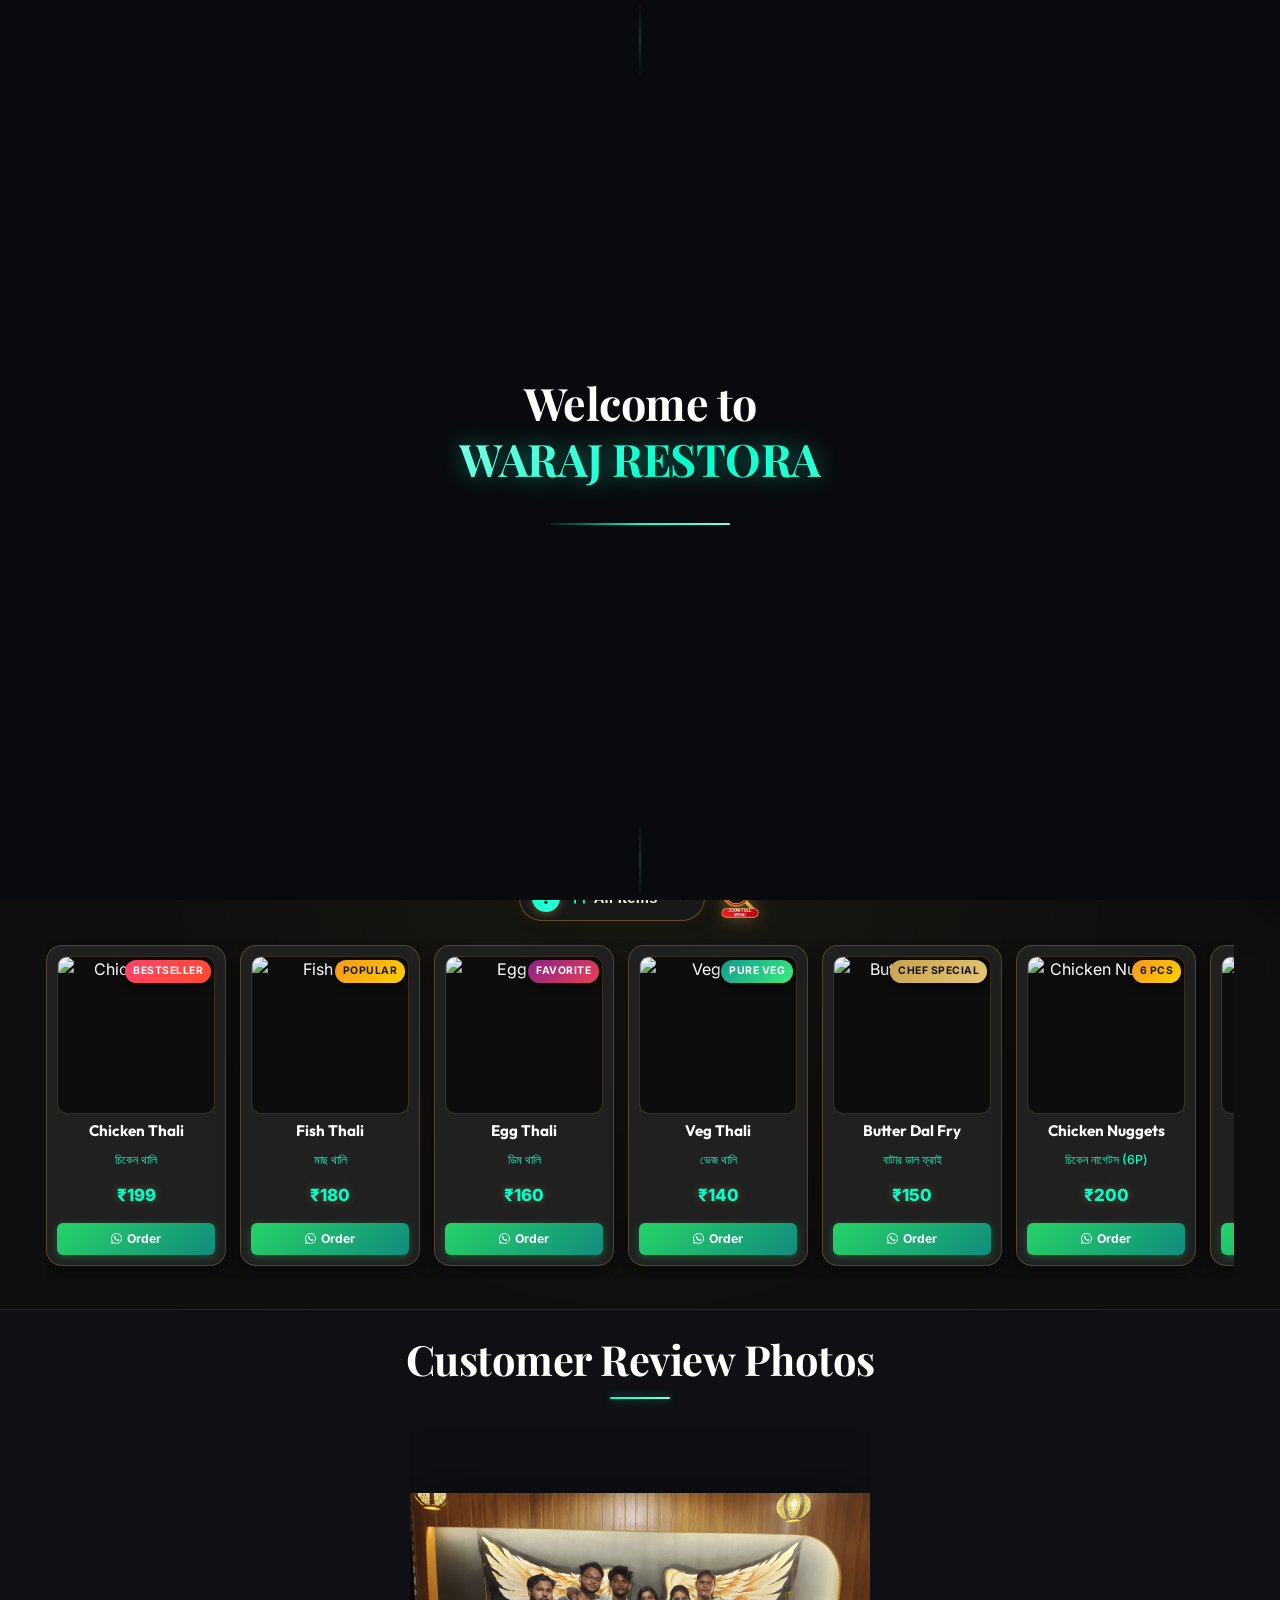
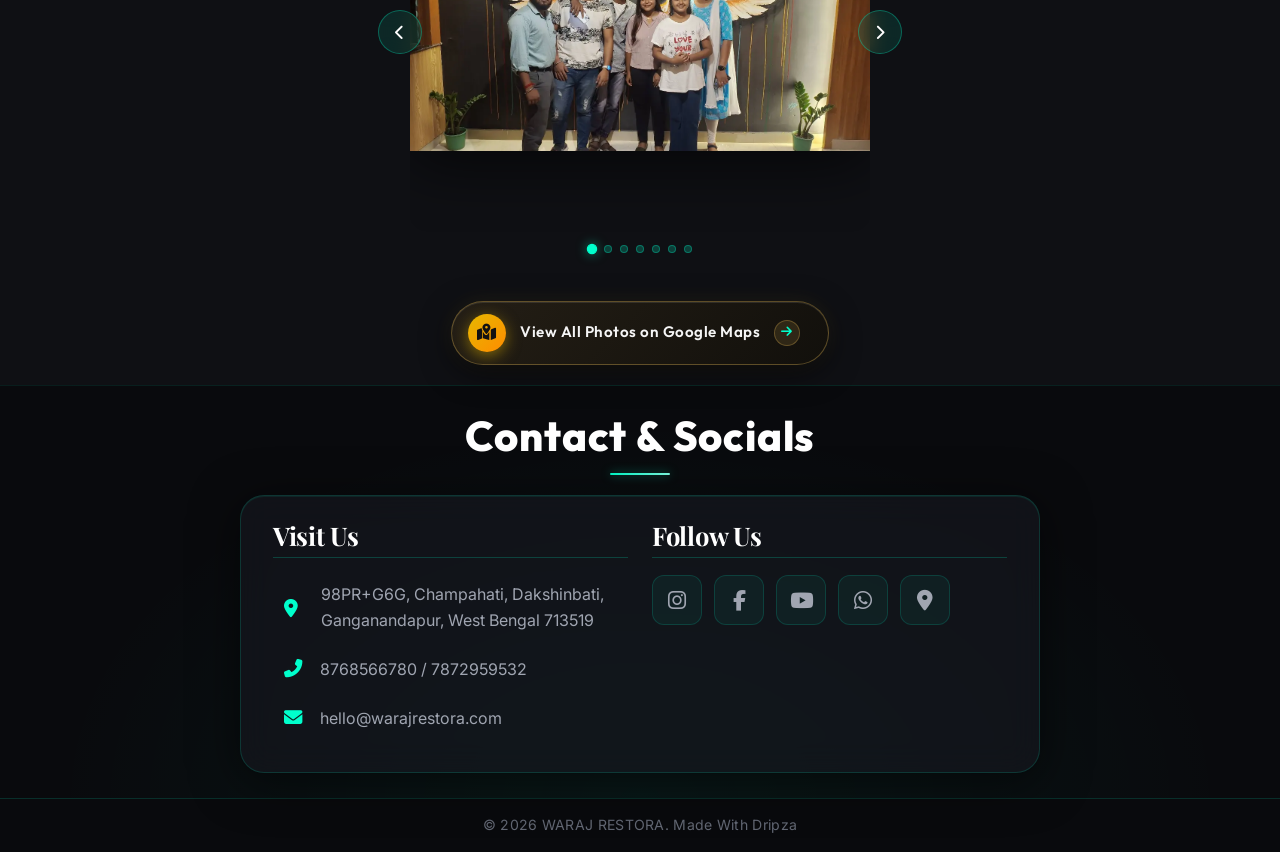
==== commit 3131e413: "perf: smooth scroll - passive listeners, momentum drag, remove backdrop-filter, pause animation on s" ====
--- a/index.html
+++ b/index.html
@@ -1157,6 +1157,6 @@
         </div>
     </div>
 
-    <script src="script.js"></script>
+    <script src="script.js?v=1.4"></script>
 </body>
 </html>
--- a/styles.css
+++ b/styles.css
@@ -2757,8 +2757,6 @@
     font-size: 0.92rem;
     font-weight: 600;
     cursor: pointer;
-    backdrop-filter: blur(12px);
-    -webkit-backdrop-filter: blur(12px);
     box-shadow: 0 4px 20px rgba(0, 0, 0, 0.45), 0 0 15px rgba(201, 162, 75, 0.15);
     transition: all 0.3s cubic-bezier(0.25, 0.8, 0.25, 1);
     user-select: none;
@@ -2880,6 +2878,9 @@
     padding-right: 4px;
     scrollbar-width: thin;
     scrollbar-color: rgba(201, 162, 75, 0.6) rgba(255, 255, 255, 0.05);
+    will-change: scroll-position;
+    transform: translateZ(0);
+    -webkit-transform: translateZ(0);
 }
 
 .menu-filter-dropdown-list::-webkit-scrollbar {
@@ -3038,13 +3039,16 @@
     overflow-x: auto;
     overflow-y: hidden;
     scroll-behavior: smooth;
-    scroll-snap-type: x mandatory;
+    scroll-snap-type: x proximity;
     -webkit-overflow-scrolling: touch;
     padding: 6px 4px 14px;
     width: 100%;
     cursor: grab;
     scrollbar-width: thin;
     scrollbar-color: rgba(201, 162, 75, 0.6) rgba(255, 255, 255, 0.05);
+    will-change: scroll-position;
+    transform: translateZ(0);
+    -webkit-transform: translateZ(0);
 }
 
 .main-menu-scroll-track:active {
@@ -3071,7 +3075,7 @@
 .food-menu-card {
     flex: 0 0 180px;
     scroll-snap-align: start;
-    background: rgba(32, 32, 32, 0.85);
+    background: #202020;
     border: 1.5px solid rgba(201, 162, 75, 0.3);
     border-radius: 16px;
     overflow: hidden;
@@ -3079,13 +3083,13 @@
     flex-direction: column;
     padding: 10px;
     text-align: center;
-    box-shadow: 0 8px 24px rgba(0, 0, 0, 0.5), inset 0 0 15px rgba(201, 162, 75, 0.04);
-    backdrop-filter: blur(12px);
-    -webkit-backdrop-filter: blur(12px);
+    box-shadow: 0 6px 20px rgba(0, 0, 0, 0.45);
     transition: transform 0.35s cubic-bezier(0.2, 0.8, 0.2, 1), border-color 0.35s ease, box-shadow 0.35s ease;
     animation: floatMenuItem 4.5s ease-in-out infinite alternate;
     user-select: none;
     position: relative;
+    will-change: transform;
+    contain: layout style;
 }
 
 .food-menu-card:nth-child(even) {
@@ -3110,6 +3114,11 @@
     border-color: var(--accent-gold);
     box-shadow: 0 12px 30px rgba(0, 0, 0, 0.7), 0 0 20px rgba(201, 162, 75, 0.45);
 }
+/* Pause card animations while scrolling */
+.main-menu-scroll-track.is-scrolling .food-menu-card {
+    animation-play-state: paused;
+}
+
 
 .food-card-badge {
     position: absolute;
@@ -3407,8 +3416,6 @@
     position: absolute;
     inset: 0;
     background: rgba(0, 0, 0, 0.72);
-    backdrop-filter: blur(12px);
-    -webkit-backdrop-filter: blur(12px);
 }
 
 .full-menu-modal-container {
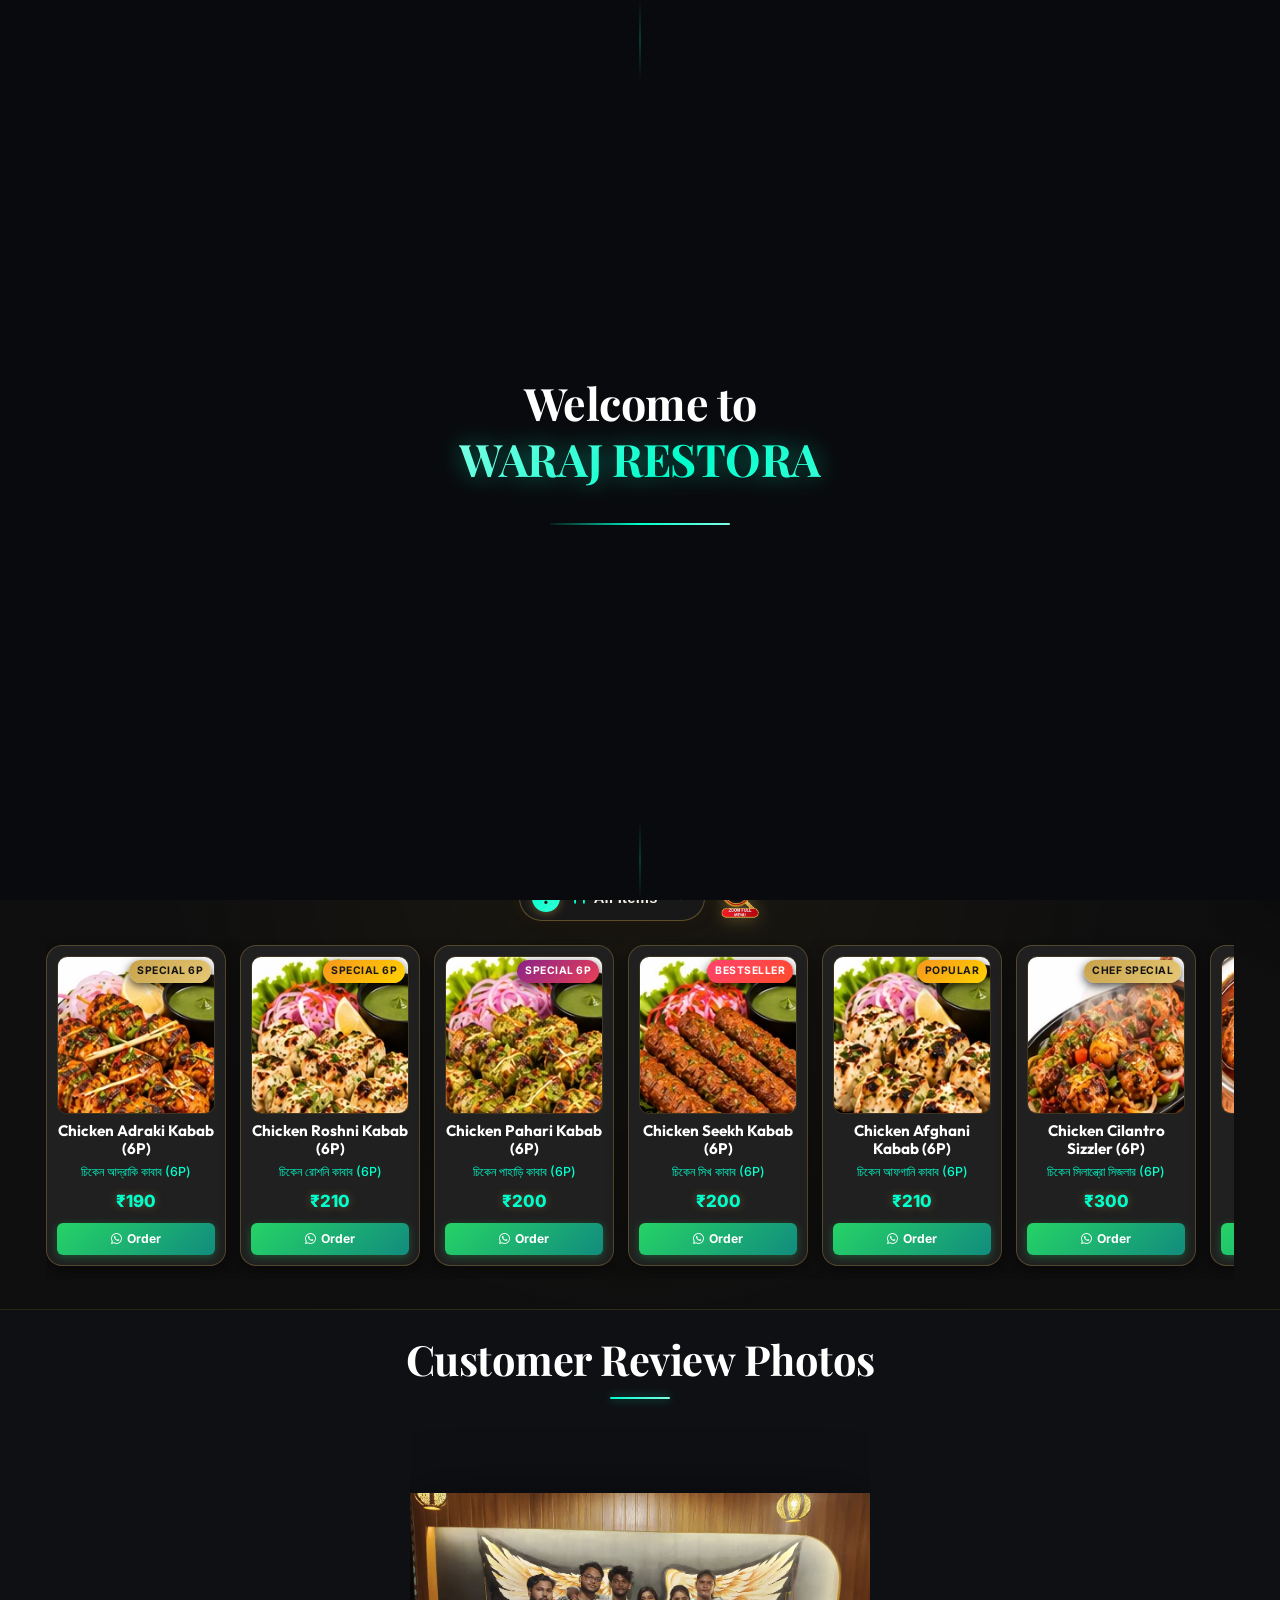
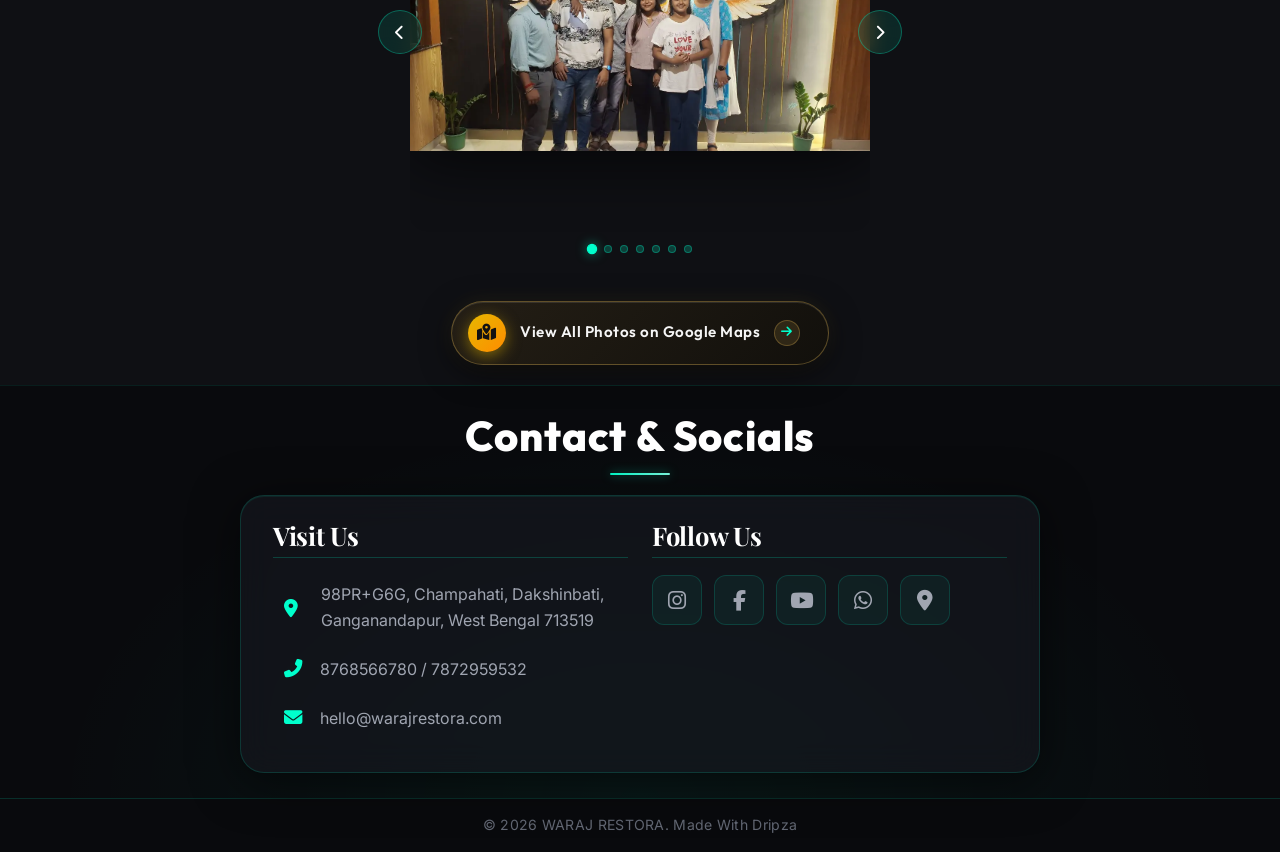
==== commit 0751c78c: "update: add Gandhi Jayanti assets and update header" ====
--- a/index.html
+++ b/index.html
@@ -4,7 +4,7 @@
     <meta charset="UTF-8">
     <meta name="viewport" content="width=device-width, initial-scale=1.0">
     <title>WARAJ RESTORA</title>
-    <link rel="icon" type="image/webp" href="assets/logo-optimized.webp">
+    <link rel="icon" type="image/webp" href="assets/SWARAJ RESTORA & BANQUET LOGO 0.1.webp">
     <link href="https://fonts.googleapis.com/css2?family=Playfair+Display:wght@400;600;700;800&family=Outfit:wght@300;400;600;800&family=Inter:wght@300;400;500;600&display=swap" rel="stylesheet">
     <link rel="stylesheet" href="https://cdnjs.cloudflare.com/ajax/libs/font-awesome/6.4.0/css/all.min.css">
     <link rel="stylesheet" href="styles.css?v=1.3">
@@ -22,15 +22,15 @@
     <!-- Navbar -->
     <nav class="navbar">
         <div class="logo-container">
-            <img src="assets/logo-optimized.webp" alt="WARAJ Restaurant Logo" class="logo-brand-img">
+            <img src="assets/SWARAJ RESTORA & BANQUET LOGO 0.1.webp" alt="WARAJ Restaurant Logo" class="logo-brand-img">
             <div class="logo-text-wrapper">
-                <span class="animated-football-header" title="Ganesh Chaturthi Special">
-                    <img src="assets/ganesh_run_icon.webp" alt="Ganesh Run Icon" style="object-fit: contain; filter: drop-shadow(0 0 5px rgba(255, 215, 0, 0.6));">
+                <span class="animated-football-header" title="Gandhi Jayanti Special">
+                    <img src="assets/gandhi_jayanti_run_icon.webp" alt="Gandhi Jayanti Run Icon" style="object-fit: contain; filter: drop-shadow(0 0 5px rgba(255, 215, 0, 0.6));">
                 </span>
                 <span class="logo-text">WARAJ RESTORA</span>
             </div>
         </div>
-        <span class="rath-yatra-header-text">শুভ বিশ্বকর্মা পূজা!</span>
+        <span class="rath-yatra-header-text">শুভ গান্ধী জয়ন্তী!</span>
         <ul class="nav-links">
             <li><a href="#home">Home</a></li>
             <li><a href="#menu">Menu</a></li>
@@ -39,10 +39,10 @@
         </ul>
         <div class="navbar-actions">
             <!-- Rakhi Purnima Button for Poster -->
-            <button class="fifa-btn" id="open-promo-modal-direct-btn" title="Show Ganesh Chaturthi Special Poster">
+            <button class="fifa-btn" id="open-promo-modal-direct-btn" title="Show Gandhi Jayanti Special Poster">
                 <div class="fifa-container">
                     <div class="fifa-magic-ring"></div>
-                    <img src="assets/ganesh_icon.webp" alt="Ganesh Special" class="fifa-svg" style="object-fit: contain;">
+                    <img src="assets/gandhi_jayanti_icon.webp" alt="Gandhi Jayanti Special" class="fifa-svg" style="object-fit: contain;">
                 </div>
             </button>
             
@@ -55,7 +55,7 @@
     <!-- Hero Section -->
     <section id="home" class="hero">
         <div class="hero-bg banner-box">
-            <img src="assets/aj_restaurant_banner_1.webp" alt="AJ Restaurant & Cafe Banner" class="active">
+            <img src="assets/gandhi_jayanti_banner_1.webp" alt="Gandhi Jayanti Banner" class="active">
             <img src="assets/hero-banner-1.webp" alt="WARAJ RESTORA Banner 1">
             <img src="assets/hero-banner-2.webp" alt="WARAJ RESTORA Banner 2">
             <img src="assets/hero-banner-3.webp" alt="WARAJ RESTORA Banner 3">
@@ -113,31 +113,59 @@
                         </span>
                         <i class="fas fa-check active-indicator-icon"></i>
                     </button>
-                    <button type="button" class="menu-tab-btn" data-category="thali">
+                    <button type="button" class="menu-tab-btn" data-category="special">
                         <span class="tab-btn-content">
-                            <i class="fas fa-bowl-rice tab-icon"></i>
-                            <span class="tab-title">Bengali Thali</span>
+                            <i class="fas fa-crown tab-icon"></i>
+                            <span class="tab-title">Swaraj Special</span>
                         </span>
                         <i class="fas fa-check active-indicator-icon"></i>
                     </button>
-                    <button type="button" class="menu-tab-btn" data-category="snacks">
+                    <button type="button" class="menu-tab-btn" data-category="starter">
                         <span class="tab-btn-content">
-                            <i class="fas fa-burger tab-icon"></i>
-                            <span class="tab-title">Breakfast & Snacks</span>
+                            <i class="fas fa-fire tab-icon"></i>
+                            <span class="tab-title">Starters & Tandoori</span>
+                        </span>
+                        <i class="fas fa-check active-indicator-icon"></i>
+                    </button>
+                    <button type="button" class="menu-tab-btn" data-category="chinese">
+                        <span class="tab-btn-content">
+                            <i class="fas fa-bowl-rice tab-icon"></i>
+                            <span class="tab-title">Chinese & Noodles</span>
+                        </span>
+                        <i class="fas fa-check active-indicator-icon"></i>
+                    </button>
+                    <button type="button" class="menu-tab-btn" data-category="main-course">
+                        <span class="tab-btn-content">
+                            <i class="fas fa-drumstick-bite tab-icon"></i>
+                            <span class="tab-title">Indian Main Course</span>
+                        </span>
+                        <i class="fas fa-check active-indicator-icon"></i>
+                    </button>
+                    <button type="button" class="menu-tab-btn" data-category="biryani-rice">
+                        <span class="tab-btn-content">
+                            <i class="fas fa-bowl-food tab-icon"></i>
+                            <span class="tab-title">Biryani, Rice & Thali</span>
+                        </span>
+                        <i class="fas fa-check active-indicator-icon"></i>
+                    </button>
+                    <button type="button" class="menu-tab-btn" data-category="roti-naan">
+                        <span class="tab-btn-content">
+                            <i class="fas fa-bread-slice tab-icon"></i>
+                            <span class="tab-title">Roti & Naan</span>
+                        </span>
+                        <i class="fas fa-check active-indicator-icon"></i>
+                    </button>
+                    <button type="button" class="menu-tab-btn" data-category="soup-sides">
+                        <span class="tab-btn-content">
+                            <i class="fas fa-mug-hot tab-icon"></i>
+                            <span class="tab-title">Soup & Side Orders</span>
                         </span>
                         <i class="fas fa-check active-indicator-icon"></i>
                     </button>
                     <button type="button" class="menu-tab-btn" data-category="beverages">
                         <span class="tab-btn-content">
-                            <i class="fas fa-mug-hot tab-icon"></i>
-                            <span class="tab-title">Tea & Coffee</span>
-                        </span>
-                        <i class="fas fa-check active-indicator-icon"></i>
-                    </button>
-                    <button type="button" class="menu-tab-btn" data-category="extras">
-                        <span class="tab-btn-content">
-                            <i class="fas fa-plate-wheat tab-icon"></i>
-                            <span class="tab-title">Sides & Extras</span>
+                            <i class="fas fa-glass-martini-alt tab-icon"></i>
+                            <span class="tab-title">Drinks & Desserts</span>
                         </span>
                         <i class="fas fa-check active-indicator-icon"></i>
                     </button>
@@ -155,359 +183,2022 @@
         <!-- Menu Cards Horizontal Side-Scroll Wrapper -->
         <div class="main-menu-scroll-wrapper">
             <div class="main-menu-scroll-track" id="main-restaurant-menu-scroll">
-                
-                <!-- 1. Chicken Thali -->
-                <div class="food-menu-card" data-category="thali">
+                <div class="food-menu-card" data-category="special" data-keywords="chicken adraki kabab 6p swaraj special kabab ginger starter non-veg">
+                    <div class="food-card-badge chef">Special 6P</div>
+                    <div class="food-card-img-box">
+                        <img src="assets/menu_chicken_adraki_kabab.webp" alt="Chicken Adraki Kabab (6P)" loading="lazy">
+                    </div>
+                    <div class="food-card-body">
+                        <h3 class="food-title">Chicken Adraki Kabab (6P)</h3>
+                        <span class="bengali-title">চিকেন আদ্রাকি কাবাব (6P)</span>
+                        <span class="food-price">&#8377;190</span>
+                        <a href="https://wa.me/918768566780?text=Hi%20WARAJ%20RESTORA%2C%20I%20want%20to%20order%20Chicken%20Adraki%20Kabab%20(6P)%20(Rs.%20190)" target="_blank" class="food-order-btn">
+                            <i class="fab fa-whatsapp"></i> Order
+                        </a>
+                    </div>
+                </div>
+                <div class="food-menu-card" data-category="special" data-keywords="chicken roshni kabab 6p garlic kabab swaraj special non-veg">
+                    <div class="food-card-badge popular">Special 6P</div>
+                    <div class="food-card-img-box">
+                        <img src="assets/menu_chicken_roshni_kabab.webp" alt="Chicken Roshni Kabab (6P)" loading="lazy">
+                    </div>
+                    <div class="food-card-body">
+                        <h3 class="food-title">Chicken Roshni Kabab (6P)</h3>
+                        <span class="bengali-title">চিকেন রোশনি কাবাব (6P)</span>
+                        <span class="food-price">&#8377;210</span>
+                        <a href="https://wa.me/918768566780?text=Hi%20WARAJ%20RESTORA%2C%20I%20want%20to%20order%20Chicken%20Roshni%20Kabab%20(6P)%20(Rs.%20210)" target="_blank" class="food-order-btn">
+                            <i class="fab fa-whatsapp"></i> Order
+                        </a>
+                    </div>
+                </div>
+                <div class="food-menu-card" data-category="special" data-keywords="chicken pahari kabab 6p green kabab mint coriander swaraj special non-veg">
+                    <div class="food-card-badge special">Special 6P</div>
+                    <div class="food-card-img-box">
+                        <img src="assets/menu_chicken_pahari_kabab.webp" alt="Chicken Pahari Kabab (6P)" loading="lazy">
+                    </div>
+                    <div class="food-card-body">
+                        <h3 class="food-title">Chicken Pahari Kabab (6P)</h3>
+                        <span class="bengali-title">চিকেন পাহাড়ি কাবাব (6P)</span>
+                        <span class="food-price">&#8377;200</span>
+                        <a href="https://wa.me/918768566780?text=Hi%20WARAJ%20RESTORA%2C%20I%20want%20to%20order%20Chicken%20Pahari%20Kabab%20(6P)%20(Rs.%20200)" target="_blank" class="food-order-btn">
+                            <i class="fab fa-whatsapp"></i> Order
+                        </a>
+                    </div>
+                </div>
+                <div class="food-menu-card" data-category="special" data-keywords="chicken seekh kabab 6p seekh kabab swaraj special non-veg">
                     <div class="food-card-badge bestseller">Bestseller</div>
+                    <div class="food-card-img-box">
+                        <img src="assets/menu_chicken_seekh_kabab.webp" alt="Chicken Seekh Kabab (6P)" loading="lazy">
+                    </div>
+                    <div class="food-card-body">
+                        <h3 class="food-title">Chicken Seekh Kabab (6P)</h3>
+                        <span class="bengali-title">চিকেন সিখ কাবাব (6P)</span>
+                        <span class="food-price">&#8377;200</span>
+                        <a href="https://wa.me/918768566780?text=Hi%20WARAJ%20RESTORA%2C%20I%20want%20to%20order%20Chicken%20Seekh%20Kabab%20(6P)%20(Rs.%20200)" target="_blank" class="food-order-btn">
+                            <i class="fab fa-whatsapp"></i> Order
+                        </a>
+                    </div>
+                </div>
+                <div class="food-menu-card" data-category="special" data-keywords="chicken afghani kabab 6p creamy kabab swaraj special non-veg">
+                    <div class="food-card-badge popular">Popular</div>
+                    <div class="food-card-img-box">
+                        <img src="assets/menu_chicken_afghani_kabab.webp" alt="Chicken Afghani Kabab (6P)" loading="lazy">
+                    </div>
+                    <div class="food-card-body">
+                        <h3 class="food-title">Chicken Afghani Kabab (6P)</h3>
+                        <span class="bengali-title">চিকেন আফগানি কাবাব (6P)</span>
+                        <span class="food-price">&#8377;210</span>
+                        <a href="https://wa.me/918768566780?text=Hi%20WARAJ%20RESTORA%2C%20I%20want%20to%20order%20Chicken%20Afghani%20Kabab%20(6P)%20(Rs.%20210)" target="_blank" class="food-order-btn">
+                            <i class="fab fa-whatsapp"></i> Order
+                        </a>
+                    </div>
+                </div>
+                <div class="food-menu-card" data-category="special" data-keywords="chicken cilantro sizzler 6p sizzler swaraj special non-veg">
+                    <div class="food-card-badge chef">Chef Special</div>
+                    <div class="food-card-img-box">
+                        <img src="assets/menu_chicken_cilantro_sizzler.webp" alt="Chicken Cilantro Sizzler (6P)" loading="lazy">
+                    </div>
+                    <div class="food-card-body">
+                        <h3 class="food-title">Chicken Cilantro Sizzler (6P)</h3>
+                        <span class="bengali-title">চিকেন সিলান্ত্রো সিজলার (6P)</span>
+                        <span class="food-price">&#8377;300</span>
+                        <a href="https://wa.me/918768566780?text=Hi%20WARAJ%20RESTORA%2C%20I%20want%20to%20order%20Chicken%20Cilantro%20Sizzler%20(6P)%20(Rs.%20300)" target="_blank" class="food-order-btn">
+                            <i class="fab fa-whatsapp"></i> Order
+                        </a>
+                    </div>
+                </div>
+                <div class="food-menu-card" data-category="special" data-keywords="chicken handi 4p handi chicken curry swaraj special non-veg">
+                    <div class="food-card-badge popular">Special 4P</div>
+                    <div class="food-card-img-box">
+                        <img src="assets/menu_chicken_handi.webp" alt="Chicken Handi (4P)" loading="lazy">
+                    </div>
+                    <div class="food-card-body">
+                        <h3 class="food-title">Chicken Handi (4P)</h3>
+                        <span class="bengali-title">চিকেন হান্ডি (4P)</span>
+                        <span class="food-price">&#8377;220</span>
+                        <a href="https://wa.me/918768566780?text=Hi%20WARAJ%20RESTORA%2C%20I%20want%20to%20order%20Chicken%20Handi%20(4P)%20(Rs.%20220)" target="_blank" class="food-order-btn">
+                            <i class="fab fa-whatsapp"></i> Order
+                        </a>
+                    </div>
+                </div>
+                <div class="food-menu-card" data-category="special" data-keywords="chicken rara 4p rara chicken keema curry swaraj special non-veg">
+                    <div class="food-card-badge special">Special 4P</div>
+                    <div class="food-card-img-box">
+                        <img src="assets/menu_chicken_rara.webp" alt="Chicken Rara (4P)" loading="lazy">
+                    </div>
+                    <div class="food-card-body">
+                        <h3 class="food-title">Chicken Rara (4P)</h3>
+                        <span class="bengali-title">চিকেন রারা (4P)</span>
+                        <span class="food-price">&#8377;260</span>
+                        <a href="https://wa.me/918768566780?text=Hi%20WARAJ%20RESTORA%2C%20I%20want%20to%20order%20Chicken%20Rara%20(4P)%20(Rs.%20260)" target="_blank" class="food-order-btn">
+                            <i class="fab fa-whatsapp"></i> Order
+                        </a>
+                    </div>
+                </div>
+                <div class="food-menu-card" data-category="special" data-keywords="chicken patiali punjabi chicken gravy swaraj special non-veg">
+                    <div class="food-card-badge popular">Popular</div>
+                    <div class="food-card-img-box">
+                        <img src="assets/menu_chicken_patiali.webp" alt="Chicken Patiali" loading="lazy">
+                    </div>
+                    <div class="food-card-body">
+                        <h3 class="food-title">Chicken Patiali</h3>
+                        <span class="bengali-title">চিকেন পাতিয়ালা</span>
+                        <span class="food-price">&#8377;240</span>
+                        <a href="https://wa.me/918768566780?text=Hi%20WARAJ%20RESTORA%2C%20I%20want%20to%20order%20Chicken%20Patiali%20(Rs.%20240)" target="_blank" class="food-order-btn">
+                            <i class="fab fa-whatsapp"></i> Order
+                        </a>
+                    </div>
+                </div>
+                <div class="food-menu-card" data-category="special" data-keywords="swaraj special non veg 4p chicken mutton chef signature dish">
+                    <div class="food-card-badge chef">Signature</div>
+                    <div class="food-card-img-box">
+                        <img src="assets/menu_swaraj_special_non_veg.webp" alt="Swaraj Special Non Veg (4P)" loading="lazy">
+                    </div>
+                    <div class="food-card-body">
+                        <h3 class="food-title">Swaraj Special Non Veg (4P)</h3>
+                        <span class="bengali-title">স্বরাজ স্পেশাল নন-ভেজ (4P)</span>
+                        <span class="food-price">&#8377;330</span>
+                        <a href="https://wa.me/918768566780?text=Hi%20WARAJ%20RESTORA%2C%20I%20want%20to%20order%20Swaraj%20Special%20Non%20Veg%20(4P)%20(Rs.%20330)" target="_blank" class="food-order-btn">
+                            <i class="fab fa-whatsapp"></i> Order
+                        </a>
+                    </div>
+                </div>
+                <div class="food-menu-card" data-category="special" data-keywords="veg patiala mixed veg gravy swaraj special veg">
+                    <div class="food-card-badge pure-veg">Pure Veg</div>
+                    <div class="food-card-img-box">
+                        <img src="assets/menu_veg_patiala.webp" alt="Veg Patiala" loading="lazy">
+                    </div>
+                    <div class="food-card-body">
+                        <h3 class="food-title">Veg Patiala</h3>
+                        <span class="bengali-title">ভেজ পাতিয়ালা</span>
+                        <span class="food-price">&#8377;160</span>
+                        <a href="https://wa.me/918768566780?text=Hi%20WARAJ%20RESTORA%2C%20I%20want%20to%20order%20Veg%20Patiala%20(Rs.%20160)" target="_blank" class="food-order-btn">
+                            <i class="fab fa-whatsapp"></i> Order
+                        </a>
+                    </div>
+                </div>
+                <div class="food-menu-card" data-category="special" data-keywords="veg kofta curry kofta gravy swaraj special veg">
+                    <div class="food-card-badge pure-veg">Pure Veg</div>
+                    <div class="food-card-img-box">
+                        <img src="assets/menu_veg_kofta.webp" alt="Veg Kofta" loading="lazy">
+                    </div>
+                    <div class="food-card-body">
+                        <h3 class="food-title">Veg Kofta</h3>
+                        <span class="bengali-title">ভেজ কোফতা</span>
+                        <span class="food-price">&#8377;200</span>
+                        <a href="https://wa.me/918768566780?text=Hi%20WARAJ%20RESTORA%2C%20I%20want%20to%20order%20Veg%20Kofta%20(Rs.%20200)" target="_blank" class="food-order-btn">
+                            <i class="fab fa-whatsapp"></i> Order
+                        </a>
+                    </div>
+                </div>
+                <div class="food-menu-card" data-category="special" data-keywords="paneer kofta curry paneer balls gravy swaraj special veg">
+                    <div class="food-card-badge pure-veg">Pure Veg</div>
+                    <div class="food-card-img-box">
+                        <img src="assets/menu_paneer_kofta.webp" alt="Paneer Kofta" loading="lazy">
+                    </div>
+                    <div class="food-card-body">
+                        <h3 class="food-title">Paneer Kofta</h3>
+                        <span class="bengali-title">পনির কোফতা</span>
+                        <span class="food-price">&#8377;210</span>
+                        <a href="https://wa.me/918768566780?text=Hi%20WARAJ%20RESTORA%2C%20I%20want%20to%20order%20Paneer%20Kofta%20(Rs.%20210)" target="_blank" class="food-order-btn">
+                            <i class="fab fa-whatsapp"></i> Order
+                        </a>
+                    </div>
+                </div>
+                <div class="food-menu-card" data-category="special" data-keywords="palak paneer spinach cottage cheese swaraj special veg">
+                    <div class="food-card-badge pure-veg">Pure Veg</div>
+                    <div class="food-card-img-box">
+                        <img src="assets/menu_palak_paneer.webp" alt="Palak Paneer" loading="lazy">
+                    </div>
+                    <div class="food-card-body">
+                        <h3 class="food-title">Palak Paneer</h3>
+                        <span class="bengali-title">পালক পনির</span>
+                        <span class="food-price">&#8377;180</span>
+                        <a href="https://wa.me/918768566780?text=Hi%20WARAJ%20RESTORA%2C%20I%20want%20to%20order%20Palak%20Paneer%20(Rs.%20180)" target="_blank" class="food-order-btn">
+                            <i class="fab fa-whatsapp"></i> Order
+                        </a>
+                    </div>
+                </div>
+                <div class="food-menu-card" data-category="special" data-keywords="paneer malai kofta creamy kofta gravy swaraj special veg">
+                    <div class="food-card-badge pure-veg">Pure Veg</div>
+                    <div class="food-card-img-box">
+                        <img src="assets/menu_paneer_malai_kofta.webp" alt="Paneer Malai Kofta" loading="lazy">
+                    </div>
+                    <div class="food-card-body">
+                        <h3 class="food-title">Paneer Malai Kofta</h3>
+                        <span class="bengali-title">পনির মালাই কোফতা</span>
+                        <span class="food-price">&#8377;230</span>
+                        <a href="https://wa.me/918768566780?text=Hi%20WARAJ%20RESTORA%2C%20I%20want%20to%20order%20Paneer%20Malai%20Kofta%20(Rs.%20230)" target="_blank" class="food-order-btn">
+                            <i class="fab fa-whatsapp"></i> Order
+                        </a>
+                    </div>
+                </div>
+                <div class="food-menu-card" data-category="special" data-keywords="swaraj special veg chef special vegetarian curry dish">
+                    <div class="food-card-badge pure-veg">Chef Special</div>
+                    <div class="food-card-img-box">
+                        <img src="assets/menu_swaraj_special_veg.webp" alt="Swaraj Special Veg" loading="lazy">
+                    </div>
+                    <div class="food-card-body">
+                        <h3 class="food-title">Swaraj Special Veg</h3>
+                        <span class="bengali-title">স্বরাজ স্পেশাল ভেজ</span>
+                        <span class="food-price">&#8377;180</span>
+                        <a href="https://wa.me/918768566780?text=Hi%20WARAJ%20RESTORA%2C%20I%20want%20to%20order%20Swaraj%20Special%20Veg%20(Rs.%20180)" target="_blank" class="food-order-btn">
+                            <i class="fab fa-whatsapp"></i> Order
+                        </a>
+                    </div>
+                </div>
+                <div class="food-menu-card" data-category="special" data-keywords="quail tandoori bater pakhi quail bird tandoori non-veg">
+                    <div class="food-card-badge special">Special</div>
+                    <div class="food-card-img-box">
+                        <img src="assets/menu_quail_tandoori.webp" alt="Quail Tandoori" loading="lazy">
+                    </div>
+                    <div class="food-card-body">
+                        <h3 class="food-title">Quail Tandoori</h3>
+                        <span class="bengali-title">কোয়েল তন্দুরি</span>
+                        <span class="food-price">&#8377;120</span>
+                        <a href="https://wa.me/918768566780?text=Hi%20WARAJ%20RESTORA%2C%20I%20want%20to%20order%20Quail%20Tandoori%20(Rs.%20120)" target="_blank" class="food-order-btn">
+                            <i class="fab fa-whatsapp"></i> Order
+                        </a>
+                    </div>
+                </div>
+                <div class="food-menu-card" data-category="special" data-keywords="quail roast bater pakhi roast quail bird non-veg">
+                    <div class="food-card-badge special">Special</div>
+                    <div class="food-card-img-box">
+                        <img src="assets/menu_quail_roast.webp" alt="Quail Roast" loading="lazy">
+                    </div>
+                    <div class="food-card-body">
+                        <h3 class="food-title">Quail Roast</h3>
+                        <span class="bengali-title">কোয়েল রোস্ট</span>
+                        <span class="food-price">&#8377;110</span>
+                        <a href="https://wa.me/918768566780?text=Hi%20WARAJ%20RESTORA%2C%20I%20want%20to%20order%20Quail%20Roast%20(Rs.%20110)" target="_blank" class="food-order-btn">
+                            <i class="fab fa-whatsapp"></i> Order
+                        </a>
+                    </div>
+                </div>
+                <div class="food-menu-card" data-category="starter" data-keywords="paneer tikka kabab tandoori paneer starter veg">
+                    <div class="food-card-badge pure-veg">Pure Veg</div>
+                    <div class="food-card-img-box">
+                        <img src="assets/menu_paneer_tikka_kabab.webp" alt="Paneer Tikka Kabab" loading="lazy">
+                    </div>
+                    <div class="food-card-body">
+                        <h3 class="food-title">Paneer Tikka Kabab</h3>
+                        <span class="bengali-title">পনির টিক্কা কাবাব</span>
+                        <span class="food-price">&#8377;160</span>
+                        <a href="https://wa.me/918768566780?text=Hi%20WARAJ%20RESTORA%2C%20I%20want%20to%20order%20Paneer%20Tikka%20Kabab%20(Rs.%20160)" target="_blank" class="food-order-btn">
+                            <i class="fab fa-whatsapp"></i> Order
+                        </a>
+                    </div>
+                </div>
+                <div class="food-menu-card" data-category="starter" data-keywords="paneer banjara kabab tandoori paneer spicy starter veg">
+                    <div class="food-card-badge pure-veg">Pure Veg</div>
+                    <div class="food-card-img-box">
+                        <img src="assets/menu_paneer_banjara_kabab.webp" alt="Paneer Banjara Kabab" loading="lazy">
+                    </div>
+                    <div class="food-card-body">
+                        <h3 class="food-title">Paneer Banjara Kabab</h3>
+                        <span class="bengali-title">পনির বাঞ্জারা কাবাব</span>
+                        <span class="food-price">&#8377;170</span>
+                        <a href="https://wa.me/918768566780?text=Hi%20WARAJ%20RESTORA%2C%20I%20want%20to%20order%20Paneer%20Banjara%20Kabab%20(Rs.%20170)" target="_blank" class="food-order-btn">
+                            <i class="fab fa-whatsapp"></i> Order
+                        </a>
+                    </div>
+                </div>
+                <div class="food-menu-card" data-category="starter" data-keywords="paneer achari kabab pickle flavored paneer tandoori veg">
+                    <div class="food-card-badge pure-veg">Pure Veg</div>
+                    <div class="food-card-img-box">
+                        <img src="assets/menu_paneer_achari_kabab.webp" alt="Paneer Achari Kabab" loading="lazy">
+                    </div>
+                    <div class="food-card-body">
+                        <h3 class="food-title">Paneer Achari Kabab</h3>
+                        <span class="bengali-title">পনির আচারি কাবাব</span>
+                        <span class="food-price">&#8377;170</span>
+                        <a href="https://wa.me/918768566780?text=Hi%20WARAJ%20RESTORA%2C%20I%20want%20to%20order%20Paneer%20Achari%20Kabab%20(Rs.%20170)" target="_blank" class="food-order-btn">
+                            <i class="fab fa-whatsapp"></i> Order
+                        </a>
+                    </div>
+                </div>
+                <div class="food-menu-card" data-category="starter" data-keywords="paneer angara kabab smoky spicy paneer tandoori veg">
+                    <div class="food-card-badge pure-veg">Pure Veg</div>
+                    <div class="food-card-img-box">
+                        <img src="assets/menu_paneer_angara_kabab.webp" alt="Paneer Angara Kabab" loading="lazy">
+                    </div>
+                    <div class="food-card-body">
+                        <h3 class="food-title">Paneer Angara Kabab</h3>
+                        <span class="bengali-title">পনির অঙ্গারা কাবাব</span>
+                        <span class="food-price">&#8377;170</span>
+                        <a href="https://wa.me/918768566780?text=Hi%20WARAJ%20RESTORA%2C%20I%20want%20to%20order%20Paneer%20Angara%20Kabab%20(Rs.%20170)" target="_blank" class="food-order-btn">
+                            <i class="fab fa-whatsapp"></i> Order
+                        </a>
+                    </div>
+                </div>
+                <div class="food-menu-card" data-category="starter" data-keywords="paneer malai kabab creamy soft paneer tandoori veg">
+                    <div class="food-card-badge pure-veg">Pure Veg</div>
+                    <div class="food-card-img-box">
+                        <img src="assets/menu_paneer_malai_kabab.webp" alt="Paneer Malai Kabab" loading="lazy">
+                    </div>
+                    <div class="food-card-body">
+                        <h3 class="food-title">Paneer Malai Kabab</h3>
+                        <span class="bengali-title">পনির মালাই কাবাব</span>
+                        <span class="food-price">&#8377;180</span>
+                        <a href="https://wa.me/918768566780?text=Hi%20WARAJ%20RESTORA%2C%20I%20want%20to%20order%20Paneer%20Malai%20Kabab%20(Rs.%20180)" target="_blank" class="food-order-btn">
+                            <i class="fab fa-whatsapp"></i> Order
+                        </a>
+                    </div>
+                </div>
+                <div class="food-menu-card" data-category="starter" data-keywords="paneer reshmi kabab silky smooth paneer tandoori veg">
+                    <div class="food-card-badge pure-veg">Pure Veg</div>
+                    <div class="food-card-img-box">
+                        <img src="assets/menu_paneer_reshmi_kabab.webp" alt="Paneer Reshmi Kabab" loading="lazy">
+                    </div>
+                    <div class="food-card-body">
+                        <h3 class="food-title">Paneer Reshmi Kabab</h3>
+                        <span class="bengali-title">পনির রেশমি কাবাব</span>
+                        <span class="food-price">&#8377;180</span>
+                        <a href="https://wa.me/918768566780?text=Hi%20WARAJ%20RESTORA%2C%20I%20want%20to%20order%20Paneer%20Reshmi%20Kabab%20(Rs.%20180)" target="_blank" class="food-order-btn">
+                            <i class="fab fa-whatsapp"></i> Order
+                        </a>
+                    </div>
+                </div>
+                <div class="food-menu-card" data-category="starter" data-keywords="chicken tandoori full whole tandoori chicken starter non-veg">
+                    <div class="food-card-badge bestseller">Bestseller</div>
+                    <div class="food-card-img-box">
+                        <img src="assets/menu_chicken_tandoori_full.webp" alt="Chicken Tandoori Full" loading="lazy">
+                    </div>
+                    <div class="food-card-body">
+                        <h3 class="food-title">Chicken Tandoori Full</h3>
+                        <span class="bengali-title">চিকেন তন্দুরি (ফুল)</span>
+                        <span class="food-price">&#8377;450</span>
+                        <a href="https://wa.me/918768566780?text=Hi%20WARAJ%20RESTORA%2C%20I%20want%20to%20order%20Chicken%20Tandoori%20Full%20(Rs.%20450)" target="_blank" class="food-order-btn">
+                            <i class="fab fa-whatsapp"></i> Order
+                        </a>
+                    </div>
+                </div>
+                <div class="food-menu-card" data-category="starter" data-keywords="chicken tandoori half tandoori chicken starter non-veg">
+                    <div class="food-card-badge popular">Popular</div>
+                    <div class="food-card-img-box">
+                        <img src="assets/menu_chicken_tandoori_half.webp" alt="Chicken Tandoori Half" loading="lazy">
+                    </div>
+                    <div class="food-card-body">
+                        <h3 class="food-title">Chicken Tandoori Half</h3>
+                        <span class="bengali-title">চিকেন তন্দুরি (হাফ)</span>
+                        <span class="food-price">&#8377;250</span>
+                        <a href="https://wa.me/918768566780?text=Hi%20WARAJ%20RESTORA%2C%20I%20want%20to%20order%20Chicken%20Tandoori%20Half%20(Rs.%20250)" target="_blank" class="food-order-btn">
+                            <i class="fab fa-whatsapp"></i> Order
+                        </a>
+                    </div>
+                </div>
+                <div class="food-menu-card" data-category="starter" data-keywords="chicken tikka kabab tandoori chicken boneless starter non-veg">
+                    <div class="food-card-badge bestseller">Bestseller</div>
+                    <div class="food-card-img-box">
+                        <img src="assets/menu_chicken_tikka_kabab.webp" alt="Chicken Tikka Kabab" loading="lazy">
+                    </div>
+                    <div class="food-card-body">
+                        <h3 class="food-title">Chicken Tikka Kabab</h3>
+                        <span class="bengali-title">চিকেন টিক্কা কাবাব</span>
+                        <span class="food-price">&#8377;180</span>
+                        <a href="https://wa.me/918768566780?text=Hi%20WARAJ%20RESTORA%2C%20I%20want%20to%20order%20Chicken%20Tikka%20Kabab%20(Rs.%20180)" target="_blank" class="food-order-btn">
+                            <i class="fab fa-whatsapp"></i> Order
+                        </a>
+                    </div>
+                </div>
+                <div class="food-menu-card" data-category="starter" data-keywords="chicken reshmi kabab silky chicken kabab non-veg">
+                    <div class="food-card-badge popular">Popular</div>
+                    <div class="food-card-img-box">
+                        <img src="assets/menu_chicken_reshmi_kabab.webp" alt="Chicken Reshmi Kabab" loading="lazy">
+                    </div>
+                    <div class="food-card-body">
+                        <h3 class="food-title">Chicken Reshmi Kabab</h3>
+                        <span class="bengali-title">চিকেন রেশমি কাবাব</span>
+                        <span class="food-price">&#8377;200</span>
+                        <a href="https://wa.me/918768566780?text=Hi%20WARAJ%20RESTORA%2C%20I%20want%20to%20order%20Chicken%20Reshmi%20Kabab%20(Rs.%20200)" target="_blank" class="food-order-btn">
+                            <i class="fab fa-whatsapp"></i> Order
+                        </a>
+                    </div>
+                </div>
+                <div class="food-menu-card" data-category="starter" data-keywords="chicken banjara kabab spicy herbal chicken kabab non-veg">
+                    <div class="food-card-badge popular">Popular</div>
+                    <div class="food-card-img-box">
+                        <img src="assets/menu_chicken_banjara_kabab.webp" alt="Chicken Banjara Kabab" loading="lazy">
+                    </div>
+                    <div class="food-card-body">
+                        <h3 class="food-title">Chicken Banjara Kabab</h3>
+                        <span class="bengali-title">চিকেন বাঞ্জারা কাবাব</span>
+                        <span class="food-price">&#8377;200</span>
+                        <a href="https://wa.me/918768566780?text=Hi%20WARAJ%20RESTORA%2C%20I%20want%20to%20order%20Chicken%20Banjara%20Kabab%20(Rs.%20200)" target="_blank" class="food-order-btn">
+                            <i class="fab fa-whatsapp"></i> Order
+                        </a>
+                    </div>
+                </div>
+                <div class="food-menu-card" data-category="starter" data-keywords="chicken achari kabab tangy pickle spiced kabab non-veg">
+                    <div class="food-card-badge special">Special</div>
+                    <div class="food-card-img-box">
+                        <img src="assets/menu_chicken_achari_kabab.webp" alt="Chicken Achari Kabab" loading="lazy">
+                    </div>
+                    <div class="food-card-body">
+                        <h3 class="food-title">Chicken Achari Kabab</h3>
+                        <span class="bengali-title">চিকেন আচারি কাবাব</span>
+                        <span class="food-price">&#8377;190</span>
+                        <a href="https://wa.me/918768566780?text=Hi%20WARAJ%20RESTORA%2C%20I%20want%20to%20order%20Chicken%20Achari%20Kabab%20(Rs.%20190)" target="_blank" class="food-order-btn">
+                            <i class="fab fa-whatsapp"></i> Order
+                        </a>
+                    </div>
+                </div>
+                <div class="food-menu-card" data-category="starter" data-keywords="chicken angara kabab sizzler smoky sizzling chicken non-veg">
+                    <div class="food-card-badge chef">Sizzler</div>
+                    <div class="food-card-img-box">
+                        <img src="assets/menu_chicken_angara_kabab_sizzler.webp" alt="Chicken Angara Kabab Sizzler" loading="lazy">
+                    </div>
+                    <div class="food-card-body">
+                        <h3 class="food-title">Chicken Angara Kabab Sizzler</h3>
+                        <span class="bengali-title">চিকেন অঙ্গারা কাবাব সিজলার</span>
+                        <span class="food-price">&#8377;250</span>
+                        <a href="https://wa.me/918768566780?text=Hi%20WARAJ%20RESTORA%2C%20I%20want%20to%20order%20Chicken%20Angara%20Kabab%20Sizzler%20(Rs.%20250)" target="_blank" class="food-order-btn">
+                            <i class="fab fa-whatsapp"></i> Order
+                        </a>
+                    </div>
+                </div>
+                <div class="food-menu-card" data-category="starter" data-keywords="chicken malai kabab creamy mild chicken kabab non-veg">
+                    <div class="food-card-badge popular">Popular</div>
+                    <div class="food-card-img-box">
+                        <img src="assets/menu_chicken_malai_kabab.webp" alt="Chicken Malai Kabab" loading="lazy">
+                    </div>
+                    <div class="food-card-body">
+                        <h3 class="food-title">Chicken Malai Kabab</h3>
+                        <span class="bengali-title">চিকেন মালাই কাবাব</span>
+                        <span class="food-price">&#8377;220</span>
+                        <a href="https://wa.me/918768566780?text=Hi%20WARAJ%20RESTORA%2C%20I%20want%20to%20order%20Chicken%20Malai%20Kabab%20(Rs.%20220)" target="_blank" class="food-order-btn">
+                            <i class="fab fa-whatsapp"></i> Order
+                        </a>
+                    </div>
+                </div>
+                <div class="food-menu-card" data-category="starter" data-keywords="chicken fry deep fried crispy chicken snack non-veg">
+                    <div class="food-card-badge popular">Crispy</div>
+                    <div class="food-card-img-box">
+                        <img src="assets/menu_chicken_fry.webp" alt="Chicken Fry" loading="lazy">
+                    </div>
+                    <div class="food-card-body">
+                        <h3 class="food-title">Chicken Fry</h3>
+                        <span class="bengali-title">চিকেন ফ্রাই</span>
+                        <span class="food-price">&#8377;160</span>
+                        <a href="https://wa.me/918768566780?text=Hi%20WARAJ%20RESTORA%2C%20I%20want%20to%20order%20Chicken%20Fry%20(Rs.%20160)" target="_blank" class="food-order-btn">
+                            <i class="fab fa-whatsapp"></i> Order
+                        </a>
+                    </div>
+                </div>
+                <div class="food-menu-card" data-category="starter" data-keywords="chicken finger crispy chicken finger fries non-veg">
+                    <div class="food-card-badge popular">Snacks</div>
+                    <div class="food-card-img-box">
+                        <img src="assets/menu_chicken_finger.webp" alt="Chicken Finger" loading="lazy">
+                    </div>
+                    <div class="food-card-body">
+                        <h3 class="food-title">Chicken Finger</h3>
+                        <span class="bengali-title">চিকেন ফিঙ্গার</span>
+                        <span class="food-price">&#8377;150</span>
+                        <a href="https://wa.me/918768566780?text=Hi%20WARAJ%20RESTORA%2C%20I%20want%20to%20order%20Chicken%20Finger%20(Rs.%20150)" target="_blank" class="food-order-btn">
+                            <i class="fab fa-whatsapp"></i> Order
+                        </a>
+                    </div>
+                </div>
+                <div class="food-menu-card" data-category="starter" data-keywords="chicken lolipop crispy juicy drummettes starter non-veg">
+                    <div class="food-card-badge bestseller">Bestseller</div>
+                    <div class="food-card-img-box">
+                        <img src="assets/menu_chicken_lolipop.webp" alt="Chicken Lolipop" loading="lazy">
+                    </div>
+                    <div class="food-card-body">
+                        <h3 class="food-title">Chicken Lolipop</h3>
+                        <span class="bengali-title">চিকেন ললিপপ</span>
+                        <span class="food-price">&#8377;180</span>
+                        <a href="https://wa.me/918768566780?text=Hi%20WARAJ%20RESTORA%2C%20I%20want%20to%20order%20Chicken%20Lolipop%20(Rs.%20180)" target="_blank" class="food-order-btn">
+                            <i class="fab fa-whatsapp"></i> Order
+                        </a>
+                    </div>
+                </div>
+                <div class="food-menu-card" data-category="starter" data-keywords="chicken kurkure ultra crispy chicken starter non-veg">
+                    <div class="food-card-badge popular">Crunchy</div>
+                    <div class="food-card-img-box">
+                        <img src="assets/menu_chicken_kurkure.webp" alt="Chicken Kurkure" loading="lazy">
+                    </div>
+                    <div class="food-card-body">
+                        <h3 class="food-title">Chicken Kurkure</h3>
+                        <span class="bengali-title">চিকেন কুরকুরে</span>
+                        <span class="food-price">&#8377;180</span>
+                        <a href="https://wa.me/918768566780?text=Hi%20WARAJ%20RESTORA%2C%20I%20want%20to%20order%20Chicken%20Kurkure%20(Rs.%20180)" target="_blank" class="food-order-btn">
+                            <i class="fab fa-whatsapp"></i> Order
+                        </a>
+                    </div>
+                </div>
+                <div class="food-menu-card" data-category="starter" data-keywords="crispy chicken crunch batter fried chicken non-veg">
+                    <div class="food-card-badge popular">Crispy</div>
+                    <div class="food-card-img-box">
+                        <img src="assets/menu_crispy_chicken.webp" alt="Crispy Chicken" loading="lazy">
+                    </div>
+                    <div class="food-card-body">
+                        <h3 class="food-title">Crispy Chicken</h3>
+                        <span class="bengali-title">ক্রিস্পি চিকেন</span>
+                        <span class="food-price">&#8377;190</span>
+                        <a href="https://wa.me/918768566780?text=Hi%20WARAJ%20RESTORA%2C%20I%20want%20to%20order%20Crispy%20Chicken%20(Rs.%20190)" target="_blank" class="food-order-btn">
+                            <i class="fab fa-whatsapp"></i> Order
+                        </a>
+                    </div>
+                </div>
+                <div class="food-menu-card" data-category="starter" data-keywords="chicken 65 south indian spiced fried chicken non-veg">
+                    <div class="food-card-badge popular">Spicy</div>
+                    <div class="food-card-img-box">
+                        <img src="assets/menu_chicken_65.webp" alt="Chicken 65" loading="lazy">
+                    </div>
+                    <div class="food-card-body">
+                        <h3 class="food-title">Chicken 65</h3>
+                        <span class="bengali-title">চিকেন ৬৫</span>
+                        <span class="food-price">&#8377;190</span>
+                        <a href="https://wa.me/918768566780?text=Hi%20WARAJ%20RESTORA%2C%20I%20want%20to%20order%20Chicken%2065%20(Rs.%20190)" target="_blank" class="food-order-btn">
+                            <i class="fab fa-whatsapp"></i> Order
+                        </a>
+                    </div>
+                </div>
+                <div class="food-menu-card" data-category="starter" data-keywords="fish finger crispy fish fingers crumb coated starter">
+                    <div class="food-card-badge special">Special</div>
+                    <div class="food-card-img-box">
+                        <img src="assets/menu_fish_finger.webp" alt="Fish Finger" loading="lazy">
+                    </div>
+                    <div class="food-card-body">
+                        <h3 class="food-title">Fish Finger</h3>
+                        <span class="bengali-title">ফিশ ফিঙ্গার</span>
+                        <span class="food-price">&#8377;200</span>
+                        <a href="https://wa.me/918768566780?text=Hi%20WARAJ%20RESTORA%2C%20I%20want%20to%20order%20Fish%20Finger%20(Rs.%20200)" target="_blank" class="food-order-btn">
+                            <i class="fab fa-whatsapp"></i> Order
+                        </a>
+                    </div>
+                </div>
+                <div class="food-menu-card" data-category="starter" data-keywords="fish fry vetki 1p bhetki kolkata style fish cutlet fry">
+                    <div class="food-card-badge bestseller">Bestseller</div>
+                    <div class="food-card-img-box">
+                        <img src="assets/menu_fish_fry_vetki.webp" alt="Fish Fry Vetki (1P)" loading="lazy">
+                    </div>
+                    <div class="food-card-body">
+                        <h3 class="food-title">Fish Fry Vetki (1P)</h3>
+                        <span class="bengali-title">ভেটকি ফিশ ফ্রাই (১ পিস)</span>
+                        <span class="food-price">&#8377;80</span>
+                        <a href="https://wa.me/918768566780?text=Hi%20WARAJ%20RESTORA%2C%20I%20want%20to%20order%20Fish%20Fry%20Vetki%20(1P)%20(Rs.%2080)" target="_blank" class="food-order-btn">
+                            <i class="fab fa-whatsapp"></i> Order
+                        </a>
+                    </div>
+                </div>
+                <div class="food-menu-card" data-category="starter" data-keywords="fish pakora spiced fish batter fritters starter">
+                    <div class="food-card-badge popular">Popular</div>
+                    <div class="food-card-img-box">
+                        <img src="assets/menu_fish_pakora.webp" alt="Fish Pakora" loading="lazy">
+                    </div>
+                    <div class="food-card-body">
+                        <h3 class="food-title">Fish Pakora</h3>
+                        <span class="bengali-title">ফিশ পকোড়া</span>
+                        <span class="food-price">&#8377;60</span>
+                        <a href="https://wa.me/918768566780?text=Hi%20WARAJ%20RESTORA%2C%20I%20want%20to%20order%20Fish%20Pakora%20(Rs.%2060)" target="_blank" class="food-order-btn">
+                            <i class="fab fa-whatsapp"></i> Order
+                        </a>
+                    </div>
+                </div>
+                <div class="food-menu-card" data-category="starter" data-keywords="chicken popcorn bite sized crunchy chicken poppers">
+                    <div class="food-card-badge popular">Crunchy</div>
+                    <div class="food-card-img-box">
+                        <img src="assets/menu_chicken_popcorn.webp" alt="Chicken Popcorn" loading="lazy">
+                    </div>
+                    <div class="food-card-body">
+                        <h3 class="food-title">Chicken Popcorn</h3>
+                        <span class="bengali-title">চিকেন পপকর্ন</span>
+                        <span class="food-price">&#8377;80</span>
+                        <a href="https://wa.me/918768566780?text=Hi%20WARAJ%20RESTORA%2C%20I%20want%20to%20order%20Chicken%20Popcorn%20(Rs.%2080)" target="_blank" class="food-order-btn">
+                            <i class="fab fa-whatsapp"></i> Order
+                        </a>
+                    </div>
+                </div>
+                <div class="food-menu-card" data-category="starter" data-keywords="chicken satay skewered grilled chicken street snack">
+                    <div class="food-card-badge popular">Quick Bite</div>
+                    <div class="food-card-img-box">
+                        <img src="assets/menu_chicken_satay.webp" alt="Chicken Satay" loading="lazy">
+                    </div>
+                    <div class="food-card-body">
+                        <h3 class="food-title">Chicken Satay</h3>
+                        <span class="bengali-title">চিকেন সাতে</span>
+                        <span class="food-price">&#8377;40</span>
+                        <a href="https://wa.me/918768566780?text=Hi%20WARAJ%20RESTORA%2C%20I%20want%20to%20order%20Chicken%20Satay%20(Rs.%2040)" target="_blank" class="food-order-btn">
+                            <i class="fab fa-whatsapp"></i> Order
+                        </a>
+                    </div>
+                </div>
+                <div class="food-menu-card" data-category="starter" data-keywords="paneer satay skewered cottage cheese bite veg">
+                    <div class="food-card-badge pure-veg">Pure Veg</div>
+                    <div class="food-card-img-box">
+                        <img src="assets/menu_paneer_satay.webp" alt="Paneer Satay" loading="lazy">
+                    </div>
+                    <div class="food-card-body">
+                        <h3 class="food-title">Paneer Satay</h3>
+                        <span class="bengali-title">পনির সাতে</span>
+                        <span class="food-price">&#8377;40</span>
+                        <a href="https://wa.me/918768566780?text=Hi%20WARAJ%20RESTORA%2C%20I%20want%20to%20order%20Paneer%20Satay%20(Rs.%2040)" target="_blank" class="food-order-btn">
+                            <i class="fab fa-whatsapp"></i> Order
+                        </a>
+                    </div>
+                </div>
+                <div class="food-menu-card" data-category="chinese" data-keywords="paneer chilli dry indo-chinese cottage cheese starter veg">
+                    <div class="food-card-badge pure-veg">Pure Veg</div>
+                    <div class="food-card-img-box">
+                        <img src="assets/menu_paneer_chilli_dry.webp" alt="Paneer Chilli Dry" loading="lazy">
+                    </div>
+                    <div class="food-card-body">
+                        <h3 class="food-title">Paneer Chilli Dry</h3>
+                        <span class="bengali-title">পনির চিলি (ড্রাই)</span>
+                        <span class="food-price">&#8377;180</span>
+                        <a href="https://wa.me/918768566780?text=Hi%20WARAJ%20RESTORA%2C%20I%20want%20to%20order%20Paneer%20Chilli%20Dry%20(Rs.%20180)" target="_blank" class="food-order-btn">
+                            <i class="fab fa-whatsapp"></i> Order
+                        </a>
+                    </div>
+                </div>
+                <div class="food-menu-card" data-category="chinese" data-keywords="paneer season dry seasonal spiced dry paneer veg">
+                    <div class="food-card-badge pure-veg">Pure Veg</div>
+                    <div class="food-card-img-box">
+                        <img src="assets/menu_paneer_season_dry.webp" alt="Paneer Season Dry" loading="lazy">
+                    </div>
+                    <div class="food-card-body">
+                        <h3 class="food-title">Paneer Season Dry</h3>
+                        <span class="bengali-title">পনির সিজন (ড্রাই)</span>
+                        <span class="food-price">&#8377;180</span>
+                        <a href="https://wa.me/918768566780?text=Hi%20WARAJ%20RESTORA%2C%20I%20want%20to%20order%20Paneer%20Season%20Dry%20(Rs.%20180)" target="_blank" class="food-order-btn">
+                            <i class="fab fa-whatsapp"></i> Order
+                        </a>
+                    </div>
+                </div>
+                <div class="food-menu-card" data-category="chinese" data-keywords="veg manchurian dry crispy vegetable balls chinese veg">
+                    <div class="food-card-badge pure-veg">Pure Veg</div>
+                    <div class="food-card-img-box">
+                        <img src="assets/menu_veg_manchurian_dry.webp" alt="Veg Manchurian Dry" loading="lazy">
+                    </div>
+                    <div class="food-card-body">
+                        <h3 class="food-title">Veg Manchurian Dry</h3>
+                        <span class="bengali-title">ভেজ মাঞ্চুরিয়ান (ড্রাই)</span>
+                        <span class="food-price">&#8377;180</span>
+                        <a href="https://wa.me/918768566780?text=Hi%20WARAJ%20RESTORA%2C%20I%20want%20to%20order%20Veg%20Manchurian%20Dry%20(Rs.%20180)" target="_blank" class="food-order-btn">
+                            <i class="fab fa-whatsapp"></i> Order
+                        </a>
+                    </div>
+                </div>
+                <div class="food-menu-card" data-category="chinese" data-keywords="mushroom chilly spicy batter fried mushrooms veg">
+                    <div class="food-card-badge pure-veg">Pure Veg</div>
+                    <div class="food-card-img-box">
+                        <img src="assets/menu_mushroom_chilly.webp" alt="Mushroom Chilly" loading="lazy">
+                    </div>
+                    <div class="food-card-body">
+                        <h3 class="food-title">Mushroom Chilly</h3>
+                        <span class="bengali-title">মাশরুম চিলি</span>
+                        <span class="food-price">&#8377;170</span>
+                        <a href="https://wa.me/918768566780?text=Hi%20WARAJ%20RESTORA%2C%20I%20want%20to%20order%20Mushroom%20Chilly%20(Rs.%20170)" target="_blank" class="food-order-btn">
+                            <i class="fab fa-whatsapp"></i> Order
+                        </a>
+                    </div>
+                </div>
+                <div class="food-menu-card" data-category="chinese" data-keywords="crispy babycorn crunch batter fried golden baby corn veg">
+                    <div class="food-card-badge pure-veg">Pure Veg</div>
+                    <div class="food-card-img-box">
+                        <img src="assets/menu_crispy_babycorn.webp" alt="Crispy Babycorn" loading="lazy">
+                    </div>
+                    <div class="food-card-body">
+                        <h3 class="food-title">Crispy Babycorn</h3>
+                        <span class="bengali-title">ক্রিস্পি বেবিকর্ন</span>
+                        <span class="food-price">&#8377;170</span>
+                        <a href="https://wa.me/918768566780?text=Hi%20WARAJ%20RESTORA%2C%20I%20want%20to%20order%20Crispy%20Babycorn%20(Rs.%20170)" target="_blank" class="food-order-btn">
+                            <i class="fab fa-whatsapp"></i> Order
+                        </a>
+                    </div>
+                </div>
+                <div class="food-menu-card" data-category="chinese" data-keywords="french fry salted crispy potato finger chips snack veg">
+                    <div class="food-card-badge pure-veg">Pure Veg</div>
+                    <div class="food-card-img-box">
+                        <img src="assets/menu_french_fry.webp" alt="French Fry" loading="lazy">
+                    </div>
+                    <div class="food-card-body">
+                        <h3 class="food-title">French Fry</h3>
+                        <span class="bengali-title">ফ্রেঞ্চ ফ্রাই</span>
+                        <span class="food-price">&#8377;50</span>
+                        <a href="https://wa.me/918768566780?text=Hi%20WARAJ%20RESTORA%2C%20I%20want%20to%20order%20French%20Fry%20(Rs.%2050)" target="_blank" class="food-order-btn">
+                            <i class="fab fa-whatsapp"></i> Order
+                        </a>
+                    </div>
+                </div>
+                <div class="food-menu-card" data-category="chinese" data-keywords="soya chilli high protein soya chunks indo chinese veg">
+                    <div class="food-card-badge pure-veg">Pure Veg</div>
+                    <div class="food-card-img-box">
+                        <img src="assets/menu_soya_chilli.webp" alt="Soya Chilli" loading="lazy">
+                    </div>
+                    <div class="food-card-body">
+                        <h3 class="food-title">Soya Chilli</h3>
+                        <span class="bengali-title">সয়া চিলি</span>
+                        <span class="food-price">&#8377;160</span>
+                        <a href="https://wa.me/918768566780?text=Hi%20WARAJ%20RESTORA%2C%20I%20want%20to%20order%20Soya%20Chilli%20(Rs.%20160)" target="_blank" class="food-order-btn">
+                            <i class="fab fa-whatsapp"></i> Order
+                        </a>
+                    </div>
+                </div>
+                <div class="food-menu-card" data-category="chinese" data-keywords="chilli chicken dry spicy indo chinese chicken starter non-veg">
+                    <div class="food-card-badge bestseller">Bestseller</div>
+                    <div class="food-card-img-box">
+                        <img src="assets/menu_chilli_chicken_dry.webp" alt="Chilli Chicken Dry" loading="lazy">
+                    </div>
+                    <div class="food-card-body">
+                        <h3 class="food-title">Chilli Chicken Dry</h3>
+                        <span class="bengali-title">চিলি চিকেন (ড্রাই)</span>
+                        <span class="food-price">&#8377;180</span>
+                        <a href="https://wa.me/918768566780?text=Hi%20WARAJ%20RESTORA%2C%20I%20want%20to%20order%20Chilli%20Chicken%20Dry%20(Rs.%20180)" target="_blank" class="food-order-btn">
+                            <i class="fab fa-whatsapp"></i> Order
+                        </a>
+                    </div>
+                </div>
+                <div class="food-menu-card" data-category="chinese" data-keywords="chilli chicken gravy savory indo chinese chicken gravy non-veg">
+                    <div class="food-card-badge popular">Popular</div>
+                    <div class="food-card-img-box">
+                        <img src="assets/menu_chilli_chicken_gravy.webp" alt="Chilli Chicken Gravy" loading="lazy">
+                    </div>
+                    <div class="food-card-body">
+                        <h3 class="food-title">Chilli Chicken Gravy</h3>
+                        <span class="bengali-title">চিলি চিকেন (গ্রেভি)</span>
+                        <span class="food-price">&#8377;180</span>
+                        <a href="https://wa.me/918768566780?text=Hi%20WARAJ%20RESTORA%2C%20I%20want%20to%20order%20Chilli%20Chicken%20Gravy%20(Rs.%20180)" target="_blank" class="food-order-btn">
+                            <i class="fab fa-whatsapp"></i> Order
+                        </a>
+                    </div>
+                </div>
+                <div class="food-menu-card" data-category="chinese" data-keywords="chicken manchurian dry minced chicken balls soy garlic non-veg">
+                    <div class="food-card-badge popular">Popular</div>
+                    <div class="food-card-img-box">
+                        <img src="assets/menu_chicken_manchurian_dry.webp" alt="Chicken Manchurian Dry" loading="lazy">
+                    </div>
+                    <div class="food-card-body">
+                        <h3 class="food-title">Chicken Manchurian Dry</h3>
+                        <span class="bengali-title">চিকেন মাঞ্চুরিয়ান (ড্রাই)</span>
+                        <span class="food-price">&#8377;180</span>
+                        <a href="https://wa.me/918768566780?text=Hi%20WARAJ%20RESTORA%2C%20I%20want%20to%20order%20Chicken%20Manchurian%20Dry%20(Rs.%20180)" target="_blank" class="food-order-btn">
+                            <i class="fab fa-whatsapp"></i> Order
+                        </a>
+                    </div>
+                </div>
+                <div class="food-menu-card" data-category="chinese" data-keywords="chicken manchurian gravy luscious chinese chicken gravy non-veg">
+                    <div class="food-card-badge popular">Popular</div>
+                    <div class="food-card-img-box">
+                        <img src="assets/menu_chicken_manchurian_gravy.webp" alt="Chicken Manchurian Gravy" loading="lazy">
+                    </div>
+                    <div class="food-card-body">
+                        <h3 class="food-title">Chicken Manchurian Gravy</h3>
+                        <span class="bengali-title">চিকেন মাঞ্চুরিয়ান (গ্রেভি)</span>
+                        <span class="food-price">&#8377;180</span>
+                        <a href="https://wa.me/918768566780?text=Hi%20WARAJ%20RESTORA%2C%20I%20want%20to%20order%20Chicken%20Manchurian%20Gravy%20(Rs.%20180)" target="_blank" class="food-order-btn">
+                            <i class="fab fa-whatsapp"></i> Order
+                        </a>
+                    </div>
+                </div>
+                <div class="food-menu-card" data-category="chinese" data-keywords="season chilli dry special seasoned chicken dry chinese">
+                    <div class="food-card-badge special">Special</div>
+                    <div class="food-card-img-box">
+                        <img src="assets/menu_season_chilli_dry.webp" alt="Season Chilli Dry" loading="lazy">
+                    </div>
+                    <div class="food-card-body">
+                        <h3 class="food-title">Season Chilli Dry</h3>
+                        <span class="bengali-title">সিজন চিলি ড্রাই</span>
+                        <span class="food-price">&#8377;180</span>
+                        <a href="https://wa.me/918768566780?text=Hi%20WARAJ%20RESTORA%2C%20I%20want%20to%20order%20Season%20Chilli%20Dry%20(Rs.%20180)" target="_blank" class="food-order-btn">
+                            <i class="fab fa-whatsapp"></i> Order
+                        </a>
+                    </div>
+                </div>
+                <div class="food-menu-card" data-category="chinese" data-keywords="veg hakka noodles stir fried chowmein noodles vegetables veg">
+                    <div class="food-card-badge pure-veg">Pure Veg</div>
+                    <div class="food-card-img-box">
+                        <img src="assets/menu_veg_hakka_noodles.webp" alt="Veg Hakka Noodles" loading="lazy">
+                    </div>
+                    <div class="food-card-body">
+                        <h3 class="food-title">Veg Hakka Noodles</h3>
+                        <span class="bengali-title">ভেজ হাক্কা নুডুলস</span>
+                        <span class="food-price">&#8377;120</span>
+                        <a href="https://wa.me/918768566780?text=Hi%20WARAJ%20RESTORA%2C%20I%20want%20to%20order%20Veg%20Hakka%20Noodles%20(Rs.%20120)" target="_blank" class="food-order-btn">
+                            <i class="fab fa-whatsapp"></i> Order
+                        </a>
+                    </div>
+                </div>
+                <div class="food-menu-card" data-category="chinese" data-keywords="egg hakka noodles stir fried egg chowmein noodles">
+                    <div class="food-card-badge popular">Popular</div>
+                    <div class="food-card-img-box">
+                        <img src="assets/menu_egg_hakka_noodles.webp" alt="Egg Hakka Noodles" loading="lazy">
+                    </div>
+                    <div class="food-card-body">
+                        <h3 class="food-title">Egg Hakka Noodles</h3>
+                        <span class="bengali-title">এগ হাক্কা নুডুলস</span>
+                        <span class="food-price">&#8377;150</span>
+                        <a href="https://wa.me/918768566780?text=Hi%20WARAJ%20RESTORA%2C%20I%20want%20to%20order%20Egg%20Hakka%20Noodles%20(Rs.%20150)" target="_blank" class="food-order-btn">
+                            <i class="fab fa-whatsapp"></i> Order
+                        </a>
+                    </div>
+                </div>
+                <div class="food-menu-card" data-category="chinese" data-keywords="chicken hakka noodles chicken chowmein noodles chinese non-veg">
+                    <div class="food-card-badge bestseller">Bestseller</div>
+                    <div class="food-card-img-box">
+                        <img src="assets/menu_chicken_hakka_noodles.webp" alt="Chicken Hakka Noodles" loading="lazy">
+                    </div>
+                    <div class="food-card-body">
+                        <h3 class="food-title">Chicken Hakka Noodles</h3>
+                        <span class="bengali-title">চিকেন হাক্কা নুডুলস</span>
+                        <span class="food-price">&#8377;180</span>
+                        <a href="https://wa.me/918768566780?text=Hi%20WARAJ%20RESTORA%2C%20I%20want%20to%20order%20Chicken%20Hakka%20Noodles%20(Rs.%20180)" target="_blank" class="food-order-btn">
+                            <i class="fab fa-whatsapp"></i> Order
+                        </a>
+                    </div>
+                </div>
+                <div class="food-menu-card" data-category="chinese" data-keywords="veg fried rice wok tossed aromatic rice mixed vegetables veg">
+                    <div class="food-card-badge pure-veg">Pure Veg</div>
+                    <div class="food-card-img-box">
+                        <img src="assets/menu_veg_fried_rice.webp" alt="Veg Fried Rice" loading="lazy">
+                    </div>
+                    <div class="food-card-body">
+                        <h3 class="food-title">Veg Fried Rice</h3>
+                        <span class="bengali-title">ভেজ ফ্রাইড রাইস</span>
+                        <span class="food-price">&#8377;130</span>
+                        <a href="https://wa.me/918768566780?text=Hi%20WARAJ%20RESTORA%2C%20I%20want%20to%20order%20Veg%20Fried%20Rice%20(Rs.%20130)" target="_blank" class="food-order-btn">
+                            <i class="fab fa-whatsapp"></i> Order
+                        </a>
+                    </div>
+                </div>
+                <div class="food-menu-card" data-category="chinese" data-keywords="egg fried rice scrambled egg tossed wok rice chinese">
+                    <div class="food-card-badge popular">Popular</div>
+                    <div class="food-card-img-box">
+                        <img src="assets/menu_egg_fried_rice.webp" alt="Egg Fried Rice" loading="lazy">
+                    </div>
+                    <div class="food-card-body">
+                        <h3 class="food-title">Egg Fried Rice</h3>
+                        <span class="bengali-title">এগ ফ্রাইড রাইস</span>
+                        <span class="food-price">&#8377;140</span>
+                        <a href="https://wa.me/918768566780?text=Hi%20WARAJ%20RESTORA%2C%20I%20want%20to%20order%20Egg%20Fried%20Rice%20(Rs.%20140)" target="_blank" class="food-order-btn">
+                            <i class="fab fa-whatsapp"></i> Order
+                        </a>
+                    </div>
+                </div>
+                <div class="food-menu-card" data-category="chinese" data-keywords="chicken fried rice classic chicken tossed fried rice non-veg">
+                    <div class="food-card-badge bestseller">Bestseller</div>
+                    <div class="food-card-img-box">
+                        <img src="assets/menu_chicken_fried_rice.webp" alt="Chicken Fried Rice" loading="lazy">
+                    </div>
+                    <div class="food-card-body">
+                        <h3 class="food-title">Chicken Fried Rice</h3>
+                        <span class="bengali-title">চিকেন ফ্রাইড রাইস</span>
+                        <span class="food-price">&#8377;180</span>
+                        <a href="https://wa.me/918768566780?text=Hi%20WARAJ%20RESTORA%2C%20I%20want%20to%20order%20Chicken%20Fried%20Rice%20(Rs.%20180)" target="_blank" class="food-order-btn">
+                            <i class="fab fa-whatsapp"></i> Order
+                        </a>
+                    </div>
+                </div>
+                <div class="food-menu-card" data-category="chinese" data-keywords="veg season fried rice seasonal herb infused vegetable rice veg">
+                    <div class="food-card-badge pure-veg">Pure Veg</div>
+                    <div class="food-card-img-box">
+                        <img src="assets/menu_veg_season_fried_rice.webp" alt="Veg Season Fried Rice" loading="lazy">
+                    </div>
+                    <div class="food-card-body">
+                        <h3 class="food-title">Veg Season Fried Rice</h3>
+                        <span class="bengali-title">ভেজ সিজন ফ্রাইড রাইস</span>
+                        <span class="food-price">&#8377;160</span>
+                        <a href="https://wa.me/918768566780?text=Hi%20WARAJ%20RESTORA%2C%20I%20want%20to%20order%20Veg%20Season%20Fried%20Rice%20(Rs.%20160)" target="_blank" class="food-order-btn">
+                            <i class="fab fa-whatsapp"></i> Order
+                        </a>
+                    </div>
+                </div>
+                <div class="food-menu-card" data-category="chinese" data-keywords="egg season fried rice spicy seasoned egg tossed rice">
+                    <div class="food-card-badge popular">Popular</div>
+                    <div class="food-card-img-box">
+                        <img src="assets/menu_egg_season_fried_rice.webp" alt="Egg Season Fried Rice" loading="lazy">
+                    </div>
+                    <div class="food-card-body">
+                        <h3 class="food-title">Egg Season Fried Rice</h3>
+                        <span class="bengali-title">এগ সিজন ফ্রাইড রাইস</span>
+                        <span class="food-price">&#8377;170</span>
+                        <a href="https://wa.me/918768566780?text=Hi%20WARAJ%20RESTORA%2C%20I%20want%20to%20order%20Egg%20Season%20Fried%20Rice%20(Rs.%20170)" target="_blank" class="food-order-btn">
+                            <i class="fab fa-whatsapp"></i> Order
+                        </a>
+                    </div>
+                </div>
+                <div class="food-menu-card" data-category="chinese" data-keywords="chicken season fried rice special spicy season fried rice chicken">
+                    <div class="food-card-badge special">Special</div>
+                    <div class="food-card-img-box">
+                        <img src="assets/menu_chicken_season_fried_rice.webp" alt="Chicken Season Fried Rice" loading="lazy">
+                    </div>
+                    <div class="food-card-body">
+                        <h3 class="food-title">Chicken Season Fried Rice</h3>
+                        <span class="bengali-title">চিকেন সিজন ফ্রাইড রাইস</span>
+                        <span class="food-price">&#8377;190</span>
+                        <a href="https://wa.me/918768566780?text=Hi%20WARAJ%20RESTORA%2C%20I%20want%20to%20order%20Chicken%20Season%20Fried%20Rice%20(Rs.%20190)" target="_blank" class="food-order-btn">
+                            <i class="fab fa-whatsapp"></i> Order
+                        </a>
+                    </div>
+                </div>
+                <div class="food-menu-card" data-category="chinese" data-keywords="chicken triple sz fried rice schezwan noodles rice gravy combo non-veg">
+                    <div class="food-card-badge chef">Triple Feast</div>
+                    <div class="food-card-img-box">
+                        <img src="assets/menu_chicken_triple_sz_fried_rice.webp" alt="Chicken Triple SZ Fried Rice" loading="lazy">
+                    </div>
+                    <div class="food-card-body">
+                        <h3 class="food-title">Chicken Triple SZ Fried Rice</h3>
+                        <span class="bengali-title">চিকেন ট্রিপল সেজোয়ান ফ্রাইড রাইস</span>
+                        <span class="food-price">&#8377;299</span>
+                        <a href="https://wa.me/918768566780?text=Hi%20WARAJ%20RESTORA%2C%20I%20want%20to%20order%20Chicken%20Triple%20SZ%20Fried%20Rice%20(Rs.%20299)" target="_blank" class="food-order-btn">
+                            <i class="fab fa-whatsapp"></i> Order
+                        </a>
+                    </div>
+                </div>
+                <div class="food-menu-card" data-category="main-course" data-keywords="paneer butter masala creamy rich tomato gravy cottage cheese veg">
+                    <div class="food-card-badge pure-veg">Pure Veg</div>
+                    <div class="food-card-img-box">
+                        <img src="assets/menu_paneer_butter_masala.webp" alt="Paneer Butter Masala" loading="lazy">
+                    </div>
+                    <div class="food-card-body">
+                        <h3 class="food-title">Paneer Butter Masala</h3>
+                        <span class="bengali-title">পনির বাটার মশলা</span>
+                        <span class="food-price">&#8377;180</span>
+                        <a href="https://wa.me/918768566780?text=Hi%20WARAJ%20RESTORA%2C%20I%20want%20to%20order%20Paneer%20Butter%20Masala%20(Rs.%20180)" target="_blank" class="food-order-btn">
+                            <i class="fab fa-whatsapp"></i> Order
+                        </a>
+                    </div>
+                </div>
+                <div class="food-menu-card" data-category="main-course" data-keywords="kadai paneer bell peppers whole spices onion thick gravy veg">
+                    <div class="food-card-badge pure-veg">Pure Veg</div>
+                    <div class="food-card-img-box">
+                        <img src="assets/menu_kadai_paneer.webp" alt="Kadai Paneer" loading="lazy">
+                    </div>
+                    <div class="food-card-body">
+                        <h3 class="food-title">Kadai Paneer</h3>
+                        <span class="bengali-title">কড়াই পনির</span>
+                        <span class="food-price">&#8377;180</span>
+                        <a href="https://wa.me/918768566780?text=Hi%20WARAJ%20RESTORA%2C%20I%20want%20to%20order%20Kadai%20Paneer%20(Rs.%20180)" target="_blank" class="food-order-btn">
+                            <i class="fab fa-whatsapp"></i> Order
+                        </a>
+                    </div>
+                </div>
+                <div class="food-menu-card" data-category="main-course" data-keywords="paneer kolapori spicy maharashtrian red curry paneer veg">
+                    <div class="food-card-badge pure-veg">Pure Veg</div>
+                    <div class="food-card-img-box">
+                        <img src="assets/menu_paneer_kolapori.webp" alt="Paneer Kolapori" loading="lazy">
+                    </div>
+                    <div class="food-card-body">
+                        <h3 class="food-title">Paneer Kolapori</h3>
+                        <span class="bengali-title">পনির কোলাপুরী</span>
+                        <span class="food-price">&#8377;180</span>
+                        <a href="https://wa.me/918768566780?text=Hi%20WARAJ%20RESTORA%2C%20I%20want%20to%20order%20Paneer%20Kolapori%20(Rs.%20180)" target="_blank" class="food-order-btn">
+                            <i class="fab fa-whatsapp"></i> Order
+                        </a>
+                    </div>
+                </div>
+                <div class="food-menu-card" data-category="main-course" data-keywords="mixed veg seasonal vegetables homestyle indian gravy veg">
+                    <div class="food-card-badge pure-veg">Pure Veg</div>
+                    <div class="food-card-img-box">
+                        <img src="assets/menu_mixed_veg.webp" alt="Mixed Veg" loading="lazy">
+                    </div>
+                    <div class="food-card-body">
+                        <h3 class="food-title">Mixed Veg</h3>
+                        <span class="bengali-title">মিশ্রিত সবজি</span>
+                        <span class="food-price">&#8377;150</span>
+                        <a href="https://wa.me/918768566780?text=Hi%20WARAJ%20RESTORA%2C%20I%20want%20to%20order%20Mixed%20Veg%20(Rs.%20150)" target="_blank" class="food-order-btn">
+                            <i class="fab fa-whatsapp"></i> Order
+                        </a>
+                    </div>
+                </div>
+                <div class="food-menu-card" data-category="main-course" data-keywords="dal tarka yellow lentil tempered with garlic cumin ghee veg">
+                    <div class="food-card-badge pure-veg">Pure Veg</div>
+                    <div class="food-card-img-box">
+                        <img src="assets/menu_dal_tarka.webp" alt="Dal Tarka" loading="lazy">
+                    </div>
+                    <div class="food-card-body">
+                        <h3 class="food-title">Dal Tarka</h3>
+                        <span class="bengali-title">ডাল তড়কা</span>
+                        <span class="food-price">&#8377;90</span>
+                        <a href="https://wa.me/918768566780?text=Hi%20WARAJ%20RESTORA%2C%20I%20want%20to%20order%20Dal%20Tarka%20(Rs.%2090)" target="_blank" class="food-order-btn">
+                            <i class="fab fa-whatsapp"></i> Order
+                        </a>
+                    </div>
+                </div>
+                <div class="food-menu-card" data-category="main-course" data-keywords="dal fry wholesome yellow dal seasoned butter spices veg">
+                    <div class="food-card-badge pure-veg">Pure Veg</div>
+                    <div class="food-card-img-box">
+                        <img src="assets/menu_dal_fry.webp" alt="Dal Fry" loading="lazy">
+                    </div>
+                    <div class="food-card-body">
+                        <h3 class="food-title">Dal Fry</h3>
+                        <span class="bengali-title">ডাল ফ্রাই</span>
+                        <span class="food-price">&#8377;80</span>
+                        <a href="https://wa.me/918768566780?text=Hi%20WARAJ%20RESTORA%2C%20I%20want%20to%20order%20Dal%20Fry%20(Rs.%2080)" target="_blank" class="food-order-btn">
+                            <i class="fab fa-whatsapp"></i> Order
+                        </a>
+                    </div>
+                </div>
+                <div class="food-menu-card" data-category="main-course" data-keywords="chicken tikka masala roasted tikka pieces rich spiced gravy non-veg">
+                    <div class="food-card-badge bestseller">Bestseller</div>
+                    <div class="food-card-img-box">
+                        <img src="assets/menu_chicken_tikka_masala.webp" alt="Chicken Tikka Masala" loading="lazy">
+                    </div>
+                    <div class="food-card-body">
+                        <h3 class="food-title">Chicken Tikka Masala</h3>
+                        <span class="bengali-title">চিকেন টিক্কা মশলা</span>
+                        <span class="food-price">&#8377;200</span>
+                        <a href="https://wa.me/918768566780?text=Hi%20WARAJ%20RESTORA%2C%20I%20want%20to%20order%20Chicken%20Tikka%20Masala%20(Rs.%20200)" target="_blank" class="food-order-btn">
+                            <i class="fab fa-whatsapp"></i> Order
+                        </a>
+                    </div>
+                </div>
+                <div class="food-menu-card" data-category="main-course" data-keywords="butter chicken murg makhani creamy velvety tomato gravy non-veg">
+                    <div class="food-card-badge bestseller">Bestseller</div>
+                    <div class="food-card-img-box">
+                        <img src="assets/menu_butter_chicken.webp" alt="Butter Chicken" loading="lazy">
+                    </div>
+                    <div class="food-card-body">
+                        <h3 class="food-title">Butter Chicken</h3>
+                        <span class="bengali-title">বাটার চিকেন</span>
+                        <span class="food-price">&#8377;200</span>
+                        <a href="https://wa.me/918768566780?text=Hi%20WARAJ%20RESTORA%2C%20I%20want%20to%20order%20Butter%20Chicken%20(Rs.%20200)" target="_blank" class="food-order-btn">
+                            <i class="fab fa-whatsapp"></i> Order
+                        </a>
+                    </div>
+                </div>
+                <div class="food-menu-card" data-category="main-course" data-keywords="reshmi butter chicken silky soft reshmi chicken rich makhani gravy">
+                    <div class="food-card-badge chef">Signature</div>
+                    <div class="food-card-img-box">
+                        <img src="assets/menu_reshmi_butter_chicken.webp" alt="Reshmi Butter Chicken" loading="lazy">
+                    </div>
+                    <div class="food-card-body">
+                        <h3 class="food-title">Reshmi Butter Chicken</h3>
+                        <span class="bengali-title">রেশমি বাটার চিকেন</span>
+                        <span class="food-price">&#8377;400</span>
+                        <a href="https://wa.me/918768566780?text=Hi%20WARAJ%20RESTORA%2C%20I%20want%20to%20order%20Reshmi%20Butter%20Chicken%20(Rs.%20400)" target="_blank" class="food-order-btn">
+                            <i class="fab fa-whatsapp"></i> Order
+                        </a>
+                    </div>
+                </div>
+                <div class="food-menu-card" data-category="main-course" data-keywords="chicken kolapori spicy robust kolhapuri red chili gravy non-veg">
+                    <div class="food-card-badge popular">Spicy</div>
+                    <div class="food-card-img-box">
+                        <img src="assets/menu_chicken_kolapori.webp" alt="Chicken Kolapori" loading="lazy">
+                    </div>
+                    <div class="food-card-body">
+                        <h3 class="food-title">Chicken Kolapori</h3>
+                        <span class="bengali-title">চিকেন কোলাপুরী</span>
+                        <span class="food-price">&#8377;180</span>
+                        <a href="https://wa.me/918768566780?text=Hi%20WARAJ%20RESTORA%2C%20I%20want%20to%20order%20Chicken%20Kolapori%20(Rs.%20180)" target="_blank" class="food-order-btn">
+                            <i class="fab fa-whatsapp"></i> Order
+                        </a>
+                    </div>
+                </div>
+                <div class="food-menu-card" data-category="main-course" data-keywords="kadai chicken wok cooked chicken capsicum ground spices non-veg">
+                    <div class="food-card-badge popular">Popular</div>
+                    <div class="food-card-img-box">
+                        <img src="assets/menu_kadai_chicken.webp" alt="Kadai Chicken" loading="lazy">
+                    </div>
+                    <div class="food-card-body">
+                        <h3 class="food-title">Kadai Chicken</h3>
+                        <span class="bengali-title">কড়াই চিকেন</span>
+                        <span class="food-price">&#8377;220</span>
+                        <a href="https://wa.me/918768566780?text=Hi%20WARAJ%20RESTORA%2C%20I%20want%20to%20order%20Kadai%20Chicken%20(Rs.%20220)" target="_blank" class="food-order-btn">
+                            <i class="fab fa-whatsapp"></i> Order
+                        </a>
+                    </div>
+                </div>
+                <div class="food-menu-card" data-category="main-course" data-keywords="chicken kasha traditional bengali slow cooked spicy chicken gravy non-veg">
+                    <div class="food-card-badge bestseller">Bestseller</div>
+                    <div class="food-card-img-box">
+                        <img src="assets/menu_chicken_kasha.webp" alt="Chicken Kasha" loading="lazy">
+                    </div>
+                    <div class="food-card-body">
+                        <h3 class="food-title">Chicken Kasha</h3>
+                        <span class="bengali-title">চিকেন কষা</span>
+                        <span class="food-price">&#8377;190</span>
+                        <a href="https://wa.me/918768566780?text=Hi%20WARAJ%20RESTORA%2C%20I%20want%20to%20order%20Chicken%20Kasha%20(Rs.%20190)" target="_blank" class="food-order-btn">
+                            <i class="fab fa-whatsapp"></i> Order
+                        </a>
+                    </div>
+                </div>
+                <div class="food-menu-card" data-category="main-course" data-keywords="chicken vorta shredded chicken creamy egg enriched gravy non-veg">
+                    <div class="food-card-badge popular">Popular</div>
+                    <div class="food-card-img-box">
+                        <img src="assets/menu_chicken_vorta.webp" alt="Chicken Vorta" loading="lazy">
+                    </div>
+                    <div class="food-card-body">
+                        <h3 class="food-title">Chicken Vorta</h3>
+                        <span class="bengali-title">চিকেন ভর্তা</span>
+                        <span class="food-price">&#8377;200</span>
+                        <a href="https://wa.me/918768566780?text=Hi%20WARAJ%20RESTORA%2C%20I%20want%20to%20order%20Chicken%20Vorta%20(Rs.%20200)" target="_blank" class="food-order-btn">
+                            <i class="fab fa-whatsapp"></i> Order
+                        </a>
+                    </div>
+                </div>
+                <div class="food-menu-card" data-category="biryani-rice" data-keywords="chicken biryani kolkata style fragrant basmati rice potato egg chicken">
+                    <div class="food-card-badge bestseller">Bestseller</div>
+                    <div class="food-card-img-box">
+                        <img src="assets/menu_chicken_biryani.webp" alt="Chicken Biryani" loading="lazy">
+                    </div>
+                    <div class="food-card-body">
+                        <h3 class="food-title">Chicken Biryani</h3>
+                        <span class="bengali-title">চিকেন বিরিয়ানি</span>
+                        <span class="food-price">&#8377;180</span>
+                        <a href="https://wa.me/918768566780?text=Hi%20WARAJ%20RESTORA%2C%20I%20want%20to%20order%20Chicken%20Biryani%20(Rs.%20180)" target="_blank" class="food-order-btn">
+                            <i class="fab fa-whatsapp"></i> Order
+                        </a>
+                    </div>
+                </div>
+                <div class="food-menu-card" data-category="biryani-rice" data-keywords="chicken biryani 2p 2 pieces chicken biryani pocket friendly">
+                    <div class="food-card-badge popular">Popular</div>
+                    <div class="food-card-img-box">
+                        <img src="assets/menu_chicken_biryani.webp" alt="Chicken Biryani (2P)" loading="lazy">
+                    </div>
+                    <div class="food-card-body">
+                        <h3 class="food-title">Chicken Biryani (2P)</h3>
+                        <span class="bengali-title">চিকেন বিরিয়ানি (2P)</span>
+                        <span class="food-price">&#8377;130</span>
+                        <a href="https://wa.me/918768566780?text=Hi%20WARAJ%20RESTORA%2C%20I%20want%20to%20order%20Chicken%20Biryani%20(2P)%20(Rs.%20130)" target="_blank" class="food-order-btn">
+                            <i class="fab fa-whatsapp"></i> Order
+                        </a>
+                    </div>
+                </div>
+                <div class="food-menu-card" data-category="biryani-rice" data-keywords="chicken tikka biryani smoky tandoori chicken tikka layered biryani">
+                    <div class="food-card-badge special">Special</div>
+                    <div class="food-card-img-box">
+                        <img src="assets/menu_chicken_tikka_biryani.webp" alt="Chicken Tikka Biryani" loading="lazy">
+                    </div>
+                    <div class="food-card-body">
+                        <h3 class="food-title">Chicken Tikka Biryani</h3>
+                        <span class="bengali-title">চিকেন টিক্কা বিরিয়ানি</span>
+                        <span class="food-price">&#8377;190</span>
+                        <a href="https://wa.me/918768566780?text=Hi%20WARAJ%20RESTORA%2C%20I%20want%20to%20order%20Chicken%20Tikka%20Biryani%20(Rs.%20190)" target="_blank" class="food-order-btn">
+                            <i class="fab fa-whatsapp"></i> Order
+                        </a>
+                    </div>
+                </div>
+                <div class="food-menu-card" data-category="biryani-rice" data-keywords="chicken bamboo biryani slow cooked bamboo infused tribal biryani">
+                    <div class="food-card-badge special">Special</div>
+                    <div class="food-card-img-box">
+                        <img src="assets/menu_chicken_bamboo_biryani.webp" alt="Chicken Bamboo Biryani" loading="lazy">
+                    </div>
+                    <div class="food-card-body">
+                        <h3 class="food-title">Chicken Bamboo Biryani</h3>
+                        <span class="bengali-title">চিকেন ব্যাম্বু বিরিয়ানি</span>
+                        <span class="food-price">&#8377;210</span>
+                        <a href="https://wa.me/918768566780?text=Hi%20WARAJ%20RESTORA%2C%20I%20want%20to%20order%20Chicken%20Bamboo%20Biryani%20(Rs.%20210)" target="_blank" class="food-order-btn">
+                            <i class="fab fa-whatsapp"></i> Order
+                        </a>
+                    </div>
+                </div>
+                <div class="food-menu-card" data-category="biryani-rice" data-keywords="paneer tikka biryani spiced grilled paneer layered fragrant rice veg">
+                    <div class="food-card-badge pure-veg">Pure Veg</div>
+                    <div class="food-card-img-box">
+                        <img src="assets/menu_paneer_tikka_biryani.webp" alt="Paneer Tikka Biryani (2P)" loading="lazy">
+                    </div>
+                    <div class="food-card-body">
+                        <h3 class="food-title">Paneer Tikka Biryani (2P)</h3>
+                        <span class="bengali-title">পনির টিক্কা বিরিয়ানি</span>
+                        <span class="food-price">&#8377;160</span>
+                        <a href="https://wa.me/918768566780?text=Hi%20WARAJ%20RESTORA%2C%20I%20want%20to%20order%20Paneer%20Tikka%20Biryani%20(2P)%20(Rs.%20160)" target="_blank" class="food-order-btn">
+                            <i class="fab fa-whatsapp"></i> Order
+                        </a>
+                    </div>
+                </div>
+                <div class="food-menu-card" data-category="biryani-rice" data-keywords="mutton biryani tender juicy mutton piece potato aromatic basmati rice">
+                    <div class="food-card-badge special">Special</div>
+                    <div class="food-card-img-box">
+                        <img src="assets/menu_mutton_biryani.webp" alt="Mutton Biryani (1P)" loading="lazy">
+                    </div>
+                    <div class="food-card-body">
+                        <h3 class="food-title">Mutton Biryani (1P)</h3>
+                        <span class="bengali-title">মাটন বিরিয়ানি (1P)</span>
+                        <span class="food-price">&#8377;180</span>
+                        <a href="https://wa.me/918768566780?text=Hi%20WARAJ%20RESTORA%2C%20I%20want%20to%20order%20Mutton%20Biryani%20(1P)%20(Rs.%20180)" target="_blank" class="food-order-btn">
+                            <i class="fab fa-whatsapp"></i> Order
+                        </a>
+                    </div>
+                </div>
+                <div class="food-menu-card" data-category="biryani-rice" data-keywords="veg thali rice dal sabji bhaja chutney complete meal veg">
+                    <div class="food-card-badge pure-veg">Pure Veg</div>
+                    <div class="food-card-img-box">
+                        <img src="assets/menu_veg_thali.webp" alt="Veg Thali" loading="lazy">
+                    </div>
+                    <div class="food-card-body">
+                        <h3 class="food-title">Veg Thali</h3>
+                        <span class="bengali-title">ভেজ থালি</span>
+                        <span class="food-price">&#8377;75</span>
+                        <a href="https://wa.me/918768566780?text=Hi%20WARAJ%20RESTORA%2C%20I%20want%20to%20order%20Veg%20Thali%20(Rs.%2075)" target="_blank" class="food-order-btn">
+                            <i class="fab fa-whatsapp"></i> Order
+                        </a>
+                    </div>
+                </div>
+                <div class="food-menu-card" data-category="biryani-rice" data-keywords="chicken thali chicken curry rice dal sabji traditional thali non-veg">
+                    <div class="food-card-badge popular">Popular</div>
                     <div class="food-card-img-box">
                         <img src="assets/menu_chicken_thali.webp" alt="Chicken Thali" loading="lazy">
                     </div>
                     <div class="food-card-body">
                         <h3 class="food-title">Chicken Thali</h3>
                         <span class="bengali-title">চিকেন থালি</span>
-                        <span class="food-price">₹199</span>
-                        <a href="https://wa.me/916295982636?text=Hi%20WARAJ%20RESTORA,%20I%20want%20to%20order%20Chicken%20Thali%20(₹199)" target="_blank" class="food-order-btn">
-                            <i class="fab fa-whatsapp"></i> Order
-                        </a>
-                    </div>
-                </div>
-
-                <!-- 2. Fish Thali -->
-                <div class="food-menu-card" data-category="thali">
+                        <span class="food-price">&#8377;110</span>
+                        <a href="https://wa.me/918768566780?text=Hi%20WARAJ%20RESTORA%2C%20I%20want%20to%20order%20Chicken%20Thali%20(Rs.%20110)" target="_blank" class="food-order-btn">
+                            <i class="fab fa-whatsapp"></i> Order
+                        </a>
+                    </div>
+                </div>
+                <div class="food-menu-card" data-category="biryani-rice" data-keywords="fish thali bengali fish curry bhaat dal thali meal">
                     <div class="food-card-badge popular">Popular</div>
                     <div class="food-card-img-box">
                         <img src="assets/menu_fish_thali.webp" alt="Fish Thali" loading="lazy">
                     </div>
                     <div class="food-card-body">
                         <h3 class="food-title">Fish Thali</h3>
-                        <span class="bengali-title">মাছ থালি</span>
-                        <span class="food-price">₹180</span>
-                        <a href="https://wa.me/916295982636?text=Hi%20WARAJ%20RESTORA,%20I%20want%20to%20order%20Fish%20Thali%20(₹180)" target="_blank" class="food-order-btn">
-                            <i class="fab fa-whatsapp"></i> Order
-                        </a>
-                    </div>
-                </div>
-
-                <!-- 3. Egg Thali -->
-                <div class="food-menu-card" data-category="thali">
-                    <div class="food-card-badge special">Favorite</div>
-                    <div class="food-card-img-box">
-                        <img src="assets/menu_egg_thali.webp" alt="Egg Thali" loading="lazy">
-                    </div>
-                    <div class="food-card-body">
-                        <h3 class="food-title">Egg Thali</h3>
-                        <span class="bengali-title">ডিম থালি</span>
-                        <span class="food-price">₹160</span>
-                        <a href="https://wa.me/916295982636?text=Hi%20WARAJ%20RESTORA,%20I%20want%20to%20order%20Egg%20Thali%20(₹160)" target="_blank" class="food-order-btn">
-                            <i class="fab fa-whatsapp"></i> Order
-                        </a>
-                    </div>
-                </div>
-
-                <!-- 4. Veg Thali -->
-                <div class="food-menu-card" data-category="thali">
-                    <div class="food-card-badge pure-veg">Pure Veg</div>
-                    <div class="food-card-img-box">
-                        <img src="assets/menu_veg_thali.webp" alt="Veg Thali" loading="lazy">
-                    </div>
-                    <div class="food-card-body">
-                        <h3 class="food-title">Veg Thali</h3>
-                        <span class="bengali-title">ভেজ থালি</span>
-                        <span class="food-price">₹140</span>
-                        <a href="https://wa.me/916295982636?text=Hi%20WARAJ%20RESTORA,%20I%20want%20to%20order%20Veg%20Thali%20(₹140)" target="_blank" class="food-order-btn">
-                            <i class="fab fa-whatsapp"></i> Order
-                        </a>
-                    </div>
-                </div>
-
-                <!-- 5. Butter Dal Fry -->
-                <div class="food-menu-card" data-category="extras">
-                    <div class="food-card-badge chef">Chef Special</div>
-                    <div class="food-card-img-box">
-                        <img src="assets/menu_butter_dal_fry.webp" alt="Butter Dal Fry" loading="lazy">
-                    </div>
-                    <div class="food-card-body">
-                        <h3 class="food-title">Butter Dal Fry</h3>
-                        <span class="bengali-title">বাটার ডাল ফ্রাই</span>
-                        <span class="food-price">₹150</span>
-                        <a href="https://wa.me/916295982636?text=Hi%20WARAJ%20RESTORA,%20I%20want%20to%20order%20Butter%20Dal%20Fry%20(₹150)" target="_blank" class="food-order-btn">
-                            <i class="fab fa-whatsapp"></i> Order
-                        </a>
-                    </div>
-                </div>
-
-                <!-- 6. Chicken Nuggets -->
-                <div class="food-menu-card" data-category="snacks">
-                    <div class="food-card-badge popular">6 Pcs</div>
-                    <div class="food-card-img-box">
-                        <img src="assets/menu_chicken_nuggets.webp" alt="Chicken Nuggets" loading="lazy">
-                    </div>
-                    <div class="food-card-body">
-                        <h3 class="food-title">Chicken Nuggets</h3>
-                        <span class="bengali-title">চিকেন নাগেটস (6P)</span>
-                        <span class="food-price">₹200</span>
-                        <a href="https://wa.me/916295982636?text=Hi%20WARAJ%20RESTORA,%20I%20want%20to%20order%20Chicken%20Nuggets%20(₹200)" target="_blank" class="food-order-btn">
-                            <i class="fab fa-whatsapp"></i> Order
-                        </a>
-                    </div>
-                </div>
-
-                <!-- 7. Aloo Tikki -->
-                <div class="food-menu-card" data-category="snacks">
-                    <div class="food-card-badge pure-veg">Big Size</div>
-                    <div class="food-card-img-box">
-                        <img src="assets/menu_aloo_tikki.webp" alt="Aloo Tikki Big Size" loading="lazy">
-                    </div>
-                    <div class="food-card-body">
-                        <h3 class="food-title">Aloo Tikki 6P</h3>
-                        <span class="bengali-title">আলু টিক্কি (6P)</span>
-                        <span class="food-price">₹180</span>
-                        <a href="https://wa.me/916295982636?text=Hi%20WARAJ%20RESTORA,%20I%20want%20to%20order%20Aloo%20Tikki%20(₹180)" target="_blank" class="food-order-btn">
-                            <i class="fab fa-whatsapp"></i> Order
-                        </a>
-                    </div>
-                </div>
-
-                <!-- 8. Egg Maggie -->
-                <div class="food-menu-card" data-category="snacks">
-                    <div class="food-card-badge popular">Hot</div>
-                    <div class="food-card-img-box">
-                        <img src="assets/menu_egg_maggie.webp" alt="Egg Maggie" loading="lazy">
-                    </div>
-                    <div class="food-card-body">
-                        <h3 class="food-title">Egg Maggie</h3>
-                        <span class="bengali-title">এগ ম্যাগি</span>
-                        <span class="food-price">₹80</span>
-                        <a href="https://wa.me/916295982636?text=Hi%20WARAJ%20RESTORA,%20I%20want%20to%20order%20Egg%20Maggie%20(₹80)" target="_blank" class="food-order-btn">
-                            <i class="fab fa-whatsapp"></i> Order
-                        </a>
-                    </div>
-                </div>
-
-                <!-- 9. Veg Maggie -->
-                <div class="food-menu-card" data-category="snacks">
-                    <div class="food-card-badge pure-veg">Veg</div>
-                    <div class="food-card-img-box">
-                        <img src="assets/menu_egg_maggie.webp" alt="Veg Maggie" loading="lazy">
-                    </div>
-                    <div class="food-card-body">
-                        <h3 class="food-title">Veg Maggie</h3>
-                        <span class="bengali-title">ভেজ ম্যাগি</span>
-                        <span class="food-price">₹60</span>
-                        <a href="https://wa.me/916295982636?text=Hi%20WARAJ%20RESTORA,%20I%20want%20to%20order%20Veg%20Maggie%20(₹60)" target="_blank" class="food-order-btn">
-                            <i class="fab fa-whatsapp"></i> Order
-                        </a>
-                    </div>
-                </div>
-
-                <!-- 10. Bread Omelette -->
-                <div class="food-menu-card" data-category="snacks">
-                    <div class="food-card-badge special">Breakfast</div>
-                    <div class="food-card-img-box">
-                        <img src="assets/menu6.webp" alt="Bread Omelette Jam Butter" loading="lazy">
-                    </div>
-                    <div class="food-card-body">
-                        <h3 class="food-title">Bread Omelette</h3>
-                        <span class="bengali-title">ব্রেড ওমলেট / জ্যাম</span>
-                        <span class="food-price">₹60</span>
-                        <a href="https://wa.me/916295982636?text=Hi%20WARAJ%20RESTORA,%20I%20want%20to%20order%20Bread%20Omelette%20(₹60)" target="_blank" class="food-order-btn">
-                            <i class="fab fa-whatsapp"></i> Order
-                        </a>
-                    </div>
-                </div>
-
-                <!-- 11. Chai & Coffee -->
-                <div class="food-menu-card" data-category="beverages">
-                    <div class="food-card-badge special">Hot</div>
-                    <div class="food-card-img-box">
-                        <img src="assets/menu_tea_coffee.webp" alt="Coffee" loading="lazy">
-                    </div>
-                    <div class="food-card-body">
-                        <h3 class="food-title">Milk / Black Coffee</h3>
-                        <span class="bengali-title">কফি (Min 2 Cup)</span>
-                        <span class="food-price">₹50</span>
-                        <a href="https://wa.me/916295982636?text=Hi%20WARAJ%20RESTORA,%20I%20want%20to%20order%20Coffee" target="_blank" class="food-order-btn">
-                            <i class="fab fa-whatsapp"></i> Order
-                        </a>
-                    </div>
-                </div>
-
-                <!-- 12. Milk / Black Tea -->
-                <div class="food-menu-card" data-category="beverages">
-                    <div class="food-card-badge bestseller">Chai</div>
-                    <div class="food-card-img-box">
-                        <img src="assets/menu_tea_coffee.webp" alt="Tea" loading="lazy">
-                    </div>
-                    <div class="food-card-body">
-                        <h3 class="food-title">Black / Milk Tea</h3>
-                        <span class="bengali-title">চা (Min 2 Cup)</span>
-                        <span class="food-price">₹25</span>
-                        <a href="https://wa.me/916295982636?text=Hi%20WARAJ%20RESTORA,%20I%20want%20to%20order%20Tea" target="_blank" class="food-order-btn">
-                            <i class="fab fa-whatsapp"></i> Order
-                        </a>
-                    </div>
-                </div>
-
-                <!-- 13. Green Tea -->
-                <div class="food-menu-card" data-category="beverages">
-                    <div class="food-card-badge pure-veg">Healthy</div>
-                    <div class="food-card-img-box">
-                        <img src="assets/menu_tea_coffee.webp" alt="Green Tea" loading="lazy">
-                    </div>
-                    <div class="food-card-body">
-                        <h3 class="food-title">Green Tea</h3>
-                        <span class="bengali-title">গ্রিন টি (Min 2 Cup)</span>
-                        <span class="food-price">₹40</span>
-                        <a href="https://wa.me/916295982636?text=Hi%20WARAJ%20RESTORA,%20I%20want%20to%20order%20Green%20Tea" target="_blank" class="food-order-btn">
-                            <i class="fab fa-whatsapp"></i> Order
-                        </a>
-                    </div>
-                </div>
-
-                <!-- 14. Extra Chicken 4P -->
-                <div class="food-menu-card" data-category="extras">
-                    <div class="food-card-badge popular">4 Pcs</div>
-                    <div class="food-card-img-box">
-                        <img src="assets/menu_chicken_thali.webp" alt="Extra Chicken" loading="lazy">
-                    </div>
-                    <div class="food-card-body">
-                        <h3 class="food-title">Extra Chicken (4P)</h3>
-                        <span class="bengali-title">চিকেন কারি (4P)</span>
-                        <span class="food-price">₹180</span>
-                        <a href="https://wa.me/916295982636?text=Hi%20WARAJ%20RESTORA,%20I%20want%20to%20order%20Extra%20Chicken%204P%20(₹180)" target="_blank" class="food-order-btn">
-                            <i class="fab fa-whatsapp"></i> Order
-                        </a>
-                    </div>
-                </div>
-
-                <!-- 15. Extra Mutton 1P -->
-                <div class="food-menu-card" data-category="extras">
-                    <div class="food-card-badge special">Special</div>
-                    <div class="food-card-img-box">
-                        <img src="assets/menu3.webp" alt="Extra Mutton" loading="lazy">
-                    </div>
-                    <div class="food-card-body">
-                        <h3 class="food-title">Extra Mutton (1P)</h3>
-                        <span class="bengali-title">মটন (স্পেশাল অর্ডার)</span>
-                        <span class="food-price">₹80</span>
-                        <a href="https://wa.me/916295982636?text=Hi%20WARAJ%20RESTORA,%20I%20want%20to%20order%20Extra%20Mutton%20(₹80)" target="_blank" class="food-order-btn">
-                            <i class="fab fa-whatsapp"></i> Order
-                        </a>
-                    </div>
-                </div>
-
-                <!-- 16. Extra Fish 1P -->
-                <div class="food-menu-card" data-category="extras">
-                    <div class="food-card-badge popular">1 Pc</div>
-                    <div class="food-card-img-box">
-                        <img src="assets/menu_fish_thali.webp" alt="Extra Fish" loading="lazy">
-                    </div>
-                    <div class="food-card-body">
-                        <h3 class="food-title">Extra Fish (1P)</h3>
-                        <span class="bengali-title">মাছ ১ পিস</span>
-                        <span class="food-price">₹80</span>
-                        <a href="https://wa.me/916295982636?text=Hi%20WARAJ%20RESTORA,%20I%20want%20to%20order%20Extra%20Fish%20(₹80)" target="_blank" class="food-order-btn">
-                            <i class="fab fa-whatsapp"></i> Order
-                        </a>
-                    </div>
-                </div>
-
-                <!-- 17. Green Salad -->
-                <div class="food-menu-card" data-category="extras">
+                        <span class="bengali-title">ফিশ থালি</span>
+                        <span class="food-price">&#8377;125</span>
+                        <a href="https://wa.me/918768566780?text=Hi%20WARAJ%20RESTORA%2C%20I%20want%20to%20order%20Fish%20Thali%20(Rs.%20125)" target="_blank" class="food-order-btn">
+                            <i class="fab fa-whatsapp"></i> Order
+                        </a>
+                    </div>
+                </div>
+                <div class="food-menu-card" data-category="biryani-rice" data-keywords="steam rice plain white cooked fragrant basmati rice veg">
+                    <div class="food-card-badge pure-veg">Pure Veg</div>
+                    <div class="food-card-img-box">
+                        <img src="assets/menu_steam_rice.webp" alt="Steam Rice" loading="lazy">
+                    </div>
+                    <div class="food-card-body">
+                        <h3 class="food-title">Steam Rice</h3>
+                        <span class="bengali-title">স্টিম রাইস</span>
+                        <span class="food-price">&#8377;50</span>
+                        <a href="https://wa.me/918768566780?text=Hi%20WARAJ%20RESTORA%2C%20I%20want%20to%20order%20Steam%20Rice%20(Rs.%2050)" target="_blank" class="food-order-btn">
+                            <i class="fab fa-whatsapp"></i> Order
+                        </a>
+                    </div>
+                </div>
+                <div class="food-menu-card" data-category="biryani-rice" data-keywords="steam rice half portion plain steamed rice veg">
+                    <div class="food-card-badge pure-veg">Pure Veg</div>
+                    <div class="food-card-img-box">
+                        <img src="assets/menu_steam_rice_half.webp" alt="Steam Rice Half" loading="lazy">
+                    </div>
+                    <div class="food-card-body">
+                        <h3 class="food-title">Steam Rice Half</h3>
+                        <span class="bengali-title">স্টিম রাইস (হাফ)</span>
+                        <span class="food-price">&#8377;30</span>
+                        <a href="https://wa.me/918768566780?text=Hi%20WARAJ%20RESTORA%2C%20I%20want%20to%20order%20Steam%20Rice%20Half%20(Rs.%2030)" target="_blank" class="food-order-btn">
+                            <i class="fab fa-whatsapp"></i> Order
+                        </a>
+                    </div>
+                </div>
+                <div class="food-menu-card" data-category="biryani-rice" data-keywords="extra rice additional rice portion side">
+                    <div class="food-card-badge pure-veg">Pure Veg</div>
+                    <div class="food-card-img-box">
+                        <img src="assets/menu_extra_rice.webp" alt="Extra Rice" loading="lazy">
+                    </div>
+                    <div class="food-card-body">
+                        <h3 class="food-title">Extra Rice</h3>
+                        <span class="bengali-title">অতিরিক্ত ভাত</span>
+                        <span class="food-price">&#8377;10</span>
+                        <a href="https://wa.me/918768566780?text=Hi%20WARAJ%20RESTORA%2C%20I%20want%20to%20order%20Extra%20Rice%20(Rs.%2010)" target="_blank" class="food-order-btn">
+                            <i class="fab fa-whatsapp"></i> Order
+                        </a>
+                    </div>
+                </div>
+                <div class="food-menu-card" data-category="biryani-rice" data-keywords="jeera rice cumin tempered butter basmati rice veg">
+                    <div class="food-card-badge pure-veg">Pure Veg</div>
+                    <div class="food-card-img-box">
+                        <img src="assets/menu_jeera_rice.webp" alt="Jeera Rice" loading="lazy">
+                    </div>
+                    <div class="food-card-body">
+                        <h3 class="food-title">Jeera Rice</h3>
+                        <span class="bengali-title">জিরা রাইস</span>
+                        <span class="food-price">&#8377;90</span>
+                        <a href="https://wa.me/918768566780?text=Hi%20WARAJ%20RESTORA%2C%20I%20want%20to%20order%20Jeera%20Rice%20(Rs.%2090)" target="_blank" class="food-order-btn">
+                            <i class="fab fa-whatsapp"></i> Order
+                        </a>
+                    </div>
+                </div>
+                <div class="food-menu-card" data-category="biryani-rice" data-keywords="veg pulao paneer pulao sweet savory spiced rice dry fruits veg">
+                    <div class="food-card-badge pure-veg">Pure Veg</div>
+                    <div class="food-card-img-box">
+                        <img src="assets/menu_veg_pulao.webp" alt="Veg Pulao / Paneer Pulao" loading="lazy">
+                    </div>
+                    <div class="food-card-body">
+                        <h3 class="food-title">Veg Pulao / Paneer Pulao</h3>
+                        <span class="bengali-title">ভেজ পোলাও / পনির পোলাও</span>
+                        <span class="food-price">&#8377;130</span>
+                        <a href="https://wa.me/918768566780?text=Hi%20WARAJ%20RESTORA%2C%20I%20want%20to%20order%20Veg%20Pulao%20%2F%20Paneer%20Pulao%20(Rs.%20130)" target="_blank" class="food-order-btn">
+                            <i class="fab fa-whatsapp"></i> Order
+                        </a>
+                    </div>
+                </div>
+                <div class="food-menu-card" data-category="roti-naan" data-keywords="tawa roti whole wheat fresh tawa phulka bread">
                     <div class="food-card-badge pure-veg">Fresh</div>
                     <div class="food-card-img-box">
-                        <img src="assets/menu_veg_thali.webp" alt="Green Salad" loading="lazy">
+                        <img src="assets/menu_tawa_roti.webp" alt="Tawa Roti" loading="lazy">
+                    </div>
+                    <div class="food-card-body">
+                        <h3 class="food-title">Tawa Roti</h3>
+                        <span class="bengali-title">তাওয়া রুটি</span>
+                        <span class="food-price">&#8377;10</span>
+                        <a href="https://wa.me/918768566780?text=Hi%20WARAJ%20RESTORA%2C%20I%20want%20to%20order%20Tawa%20Roti%20(Rs.%2010)" target="_blank" class="food-order-btn">
+                            <i class="fab fa-whatsapp"></i> Order
+                        </a>
+                    </div>
+                </div>
+                <div class="food-menu-card" data-category="roti-naan" data-keywords="tawa roti butter soft butter smeared tawa roti">
+                    <div class="food-card-badge pure-veg">Popular</div>
+                    <div class="food-card-img-box">
+                        <img src="assets/menu_tawa_roti_butter.webp" alt="Tawa Roti Butter" loading="lazy">
+                    </div>
+                    <div class="food-card-body">
+                        <h3 class="food-title">Tawa Roti Butter</h3>
+                        <span class="bengali-title">তাওয়া বাটার রুটি</span>
+                        <span class="food-price">&#8377;15</span>
+                        <a href="https://wa.me/918768566780?text=Hi%20WARAJ%20RESTORA%2C%20I%20want%20to%20order%20Tawa%20Roti%20Butter%20(Rs.%2015)" target="_blank" class="food-order-btn">
+                            <i class="fab fa-whatsapp"></i> Order
+                        </a>
+                    </div>
+                </div>
+                <div class="food-menu-card" data-category="roti-naan" data-keywords="tandoori roti clay oven baked crisp wheat roti">
+                    <div class="food-card-badge pure-veg">Fresh</div>
+                    <div class="food-card-img-box">
+                        <img src="assets/menu_tandoori_roti.webp" alt="Tandoori Roti" loading="lazy">
+                    </div>
+                    <div class="food-card-body">
+                        <h3 class="food-title">Tandoori Roti</h3>
+                        <span class="bengali-title">তন্দুরি রুটি</span>
+                        <span class="food-price">&#8377;15</span>
+                        <a href="https://wa.me/918768566780?text=Hi%20WARAJ%20RESTORA%2C%20I%20want%20to%20order%20Tandoori%20Roti%20(Rs.%2015)" target="_blank" class="food-order-btn">
+                            <i class="fab fa-whatsapp"></i> Order
+                        </a>
+                    </div>
+                </div>
+                <div class="food-menu-card" data-category="roti-naan" data-keywords="tandoori roti butter hot clay oven roti butter glaze">
+                    <div class="food-card-badge pure-veg">Popular</div>
+                    <div class="food-card-img-box">
+                        <img src="assets/menu_tandoori_roti_butter.webp" alt="Tandoori Roti Butter" loading="lazy">
+                    </div>
+                    <div class="food-card-body">
+                        <h3 class="food-title">Tandoori Roti Butter</h3>
+                        <span class="bengali-title">তন্দুরি বাটার রুটি</span>
+                        <span class="food-price">&#8377;20</span>
+                        <a href="https://wa.me/918768566780?text=Hi%20WARAJ%20RESTORA%2C%20I%20want%20to%20order%20Tandoori%20Roti%20Butter%20(Rs.%2020)" target="_blank" class="food-order-btn">
+                            <i class="fab fa-whatsapp"></i> Order
+                        </a>
+                    </div>
+                </div>
+                <div class="food-menu-card" data-category="roti-naan" data-keywords="plain naan traditional soft leavened clay oven bread">
+                    <div class="food-card-badge pure-veg">Fresh</div>
+                    <div class="food-card-img-box">
+                        <img src="assets/menu_plain_naan.webp" alt="Plain Naan" loading="lazy">
+                    </div>
+                    <div class="food-card-body">
+                        <h3 class="food-title">Plain Naan</h3>
+                        <span class="bengali-title">প্লেন নান</span>
+                        <span class="food-price">&#8377;35</span>
+                        <a href="https://wa.me/918768566780?text=Hi%20WARAJ%20RESTORA%2C%20I%20want%20to%20order%20Plain%20Naan%20(Rs.%2035)" target="_blank" class="food-order-btn">
+                            <i class="fab fa-whatsapp"></i> Order
+                        </a>
+                    </div>
+                </div>
+                <div class="food-menu-card" data-category="roti-naan" data-keywords="butter naan rich golden butter coated tandoori naan">
+                    <div class="food-card-badge pure-veg">Bestseller</div>
+                    <div class="food-card-img-box">
+                        <img src="assets/menu_butter_naan.webp" alt="Butter Naan" loading="lazy">
+                    </div>
+                    <div class="food-card-body">
+                        <h3 class="food-title">Butter Naan</h3>
+                        <span class="bengali-title">বাটার নান</span>
+                        <span class="food-price">&#8377;40</span>
+                        <a href="https://wa.me/918768566780?text=Hi%20WARAJ%20RESTORA%2C%20I%20want%20to%20order%20Butter%20Naan%20(Rs.%2040)" target="_blank" class="food-order-btn">
+                            <i class="fab fa-whatsapp"></i> Order
+                        </a>
+                    </div>
+                </div>
+                <div class="food-menu-card" data-category="roti-naan" data-keywords="garlic naan fragrant minced garlic coriander infused naan">
+                    <div class="food-card-badge pure-veg">Popular</div>
+                    <div class="food-card-img-box">
+                        <img src="assets/menu_garlic_naan.webp" alt="Garlic Naan" loading="lazy">
+                    </div>
+                    <div class="food-card-body">
+                        <h3 class="food-title">Garlic Naan</h3>
+                        <span class="bengali-title">গার্লিক নান</span>
+                        <span class="food-price">&#8377;45</span>
+                        <a href="https://wa.me/918768566780?text=Hi%20WARAJ%20RESTORA%2C%20I%20want%20to%20order%20Garlic%20Naan%20(Rs.%2045)" target="_blank" class="food-order-btn">
+                            <i class="fab fa-whatsapp"></i> Order
+                        </a>
+                    </div>
+                </div>
+                <div class="food-menu-card" data-category="roti-naan" data-keywords="butter garlic naan buttery crisp garlic naan bread">
+                    <div class="food-card-badge pure-veg">Bestseller</div>
+                    <div class="food-card-img-box">
+                        <img src="assets/menu_butter_garlic_naan.webp" alt="Butter Garlic Naan" loading="lazy">
+                    </div>
+                    <div class="food-card-body">
+                        <h3 class="food-title">Butter Garlic Naan</h3>
+                        <span class="bengali-title">বাটার গার্লিক নান</span>
+                        <span class="food-price">&#8377;50</span>
+                        <a href="https://wa.me/918768566780?text=Hi%20WARAJ%20RESTORA%2C%20I%20want%20to%20order%20Butter%20Garlic%20Naan%20(Rs.%2050)" target="_blank" class="food-order-btn">
+                            <i class="fab fa-whatsapp"></i> Order
+                        </a>
+                    </div>
+                </div>
+                <div class="food-menu-card" data-category="roti-naan" data-keywords="cheese garlic naan molten cheese stuffed garlic naan">
+                    <div class="food-card-badge pure-veg">Special</div>
+                    <div class="food-card-img-box">
+                        <img src="assets/menu_cheese_garlic_naan.webp" alt="Cheese Garlic Naan" loading="lazy">
+                    </div>
+                    <div class="food-card-body">
+                        <h3 class="food-title">Cheese Garlic Naan</h3>
+                        <span class="bengali-title">চিজ গার্লিক নান</span>
+                        <span class="food-price">&#8377;60</span>
+                        <a href="https://wa.me/918768566780?text=Hi%20WARAJ%20RESTORA%2C%20I%20want%20to%20order%20Cheese%20Garlic%20Naan%20(Rs.%2060)" target="_blank" class="food-order-btn">
+                            <i class="fab fa-whatsapp"></i> Order
+                        </a>
+                    </div>
+                </div>
+                <div class="food-menu-card" data-category="roti-naan" data-keywords="plain kulcha soft fluffy punjabi tandoori kulcha">
+                    <div class="food-card-badge pure-veg">Fresh</div>
+                    <div class="food-card-img-box">
+                        <img src="assets/menu_plain_kulcha.webp" alt="Plain Kulcha" loading="lazy">
+                    </div>
+                    <div class="food-card-body">
+                        <h3 class="food-title">Plain Kulcha</h3>
+                        <span class="bengali-title">প্লেন কুলচা</span>
+                        <span class="food-price">&#8377;25</span>
+                        <a href="https://wa.me/918768566780?text=Hi%20WARAJ%20RESTORA%2C%20I%20want%20to%20order%20Plain%20Kulcha%20(Rs.%2025)" target="_blank" class="food-order-btn">
+                            <i class="fab fa-whatsapp"></i> Order
+                        </a>
+                    </div>
+                </div>
+                <div class="food-menu-card" data-category="roti-naan" data-keywords="butter kulcha butter glazed layered soft kulcha">
+                    <div class="food-card-badge pure-veg">Popular</div>
+                    <div class="food-card-img-box">
+                        <img src="assets/menu_butter_kulcha.webp" alt="Butter Kulcha" loading="lazy">
+                    </div>
+                    <div class="food-card-body">
+                        <h3 class="food-title">Butter Kulcha</h3>
+                        <span class="bengali-title">বাটার কুলচা</span>
+                        <span class="food-price">&#8377;30</span>
+                        <a href="https://wa.me/918768566780?text=Hi%20WARAJ%20RESTORA%2C%20I%20want%20to%20order%20Butter%20Kulcha%20(Rs.%2030)" target="_blank" class="food-order-btn">
+                            <i class="fab fa-whatsapp"></i> Order
+                        </a>
+                    </div>
+                </div>
+                <div class="food-menu-card" data-category="roti-naan" data-keywords="aloo parotha spiced mashed potato stuffed tandoori paratha">
+                    <div class="food-card-badge pure-veg">Pure Veg</div>
+                    <div class="food-card-img-box">
+                        <img src="assets/menu_aloo_parotha.webp" alt="Aloo Parotha" loading="lazy">
+                    </div>
+                    <div class="food-card-body">
+                        <h3 class="food-title">Aloo Parotha</h3>
+                        <span class="bengali-title">আলু পরোটা</span>
+                        <span class="food-price">&#8377;70</span>
+                        <a href="https://wa.me/918768566780?text=Hi%20WARAJ%20RESTORA%2C%20I%20want%20to%20order%20Aloo%20Parotha%20(Rs.%2070)" target="_blank" class="food-order-btn">
+                            <i class="fab fa-whatsapp"></i> Order
+                        </a>
+                    </div>
+                </div>
+                <div class="food-menu-card" data-category="roti-naan" data-keywords="paneer paratha rich grated cottage cheese stuffed paratha">
+                    <div class="food-card-badge pure-veg">Pure Veg</div>
+                    <div class="food-card-img-box">
+                        <img src="assets/menu_paneer_paratha.webp" alt="Paneer Paratha" loading="lazy">
+                    </div>
+                    <div class="food-card-body">
+                        <h3 class="food-title">Paneer Paratha</h3>
+                        <span class="bengali-title">পনির পরোটা</span>
+                        <span class="food-price">&#8377;80</span>
+                        <a href="https://wa.me/918768566780?text=Hi%20WARAJ%20RESTORA%2C%20I%20want%20to%20order%20Paneer%20Paratha%20(Rs.%2080)" target="_blank" class="food-order-btn">
+                            <i class="fab fa-whatsapp"></i> Order
+                        </a>
+                    </div>
+                </div>
+                <div class="food-menu-card" data-category="roti-naan" data-keywords="lachha paratha multi layered flaky crispy golden paratha">
+                    <div class="food-card-badge pure-veg">Crispy</div>
+                    <div class="food-card-img-box">
+                        <img src="assets/menu_lachha_paratha.webp" alt="Lachha Paratha" loading="lazy">
+                    </div>
+                    <div class="food-card-body">
+                        <h3 class="food-title">Lachha Paratha</h3>
+                        <span class="bengali-title">লাচ্ছা পরোটা</span>
+                        <span class="food-price">&#8377;45</span>
+                        <a href="https://wa.me/918768566780?text=Hi%20WARAJ%20RESTORA%2C%20I%20want%20to%20order%20Lachha%20Paratha%20(Rs.%2045)" target="_blank" class="food-order-btn">
+                            <i class="fab fa-whatsapp"></i> Order
+                        </a>
+                    </div>
+                </div>
+                <div class="food-menu-card" data-category="roti-naan" data-keywords="mix roti multigrain healthy spiced flatbread">
+                    <div class="food-card-badge pure-veg">Pure Veg</div>
+                    <div class="food-card-img-box">
+                        <img src="assets/menu_mix_roti.webp" alt="Mix Roti" loading="lazy">
+                    </div>
+                    <div class="food-card-body">
+                        <h3 class="food-title">Mix Roti</h3>
+                        <span class="bengali-title">মিক্সড রুটি</span>
+                        <span class="food-price">&#8377;35</span>
+                        <a href="https://wa.me/918768566780?text=Hi%20WARAJ%20RESTORA%2C%20I%20want%20to%20order%20Mix%20Roti%20(Rs.%2035)" target="_blank" class="food-order-btn">
+                            <i class="fab fa-whatsapp"></i> Order
+                        </a>
+                    </div>
+                </div>
+                <div class="food-menu-card" data-category="roti-naan" data-keywords="onion kulcha finely chopped spiced onion stuffed kulcha">
+                    <div class="food-card-badge pure-veg">Popular</div>
+                    <div class="food-card-img-box">
+                        <img src="assets/menu_onion_kulcha.webp" alt="Onion Kulcha" loading="lazy">
+                    </div>
+                    <div class="food-card-body">
+                        <h3 class="food-title">Onion Kulcha</h3>
+                        <span class="bengali-title">অনিয়ন কুলচা</span>
+                        <span class="food-price">&#8377;30</span>
+                        <a href="https://wa.me/918768566780?text=Hi%20WARAJ%20RESTORA%2C%20I%20want%20to%20order%20Onion%20Kulcha%20(Rs.%2030)" target="_blank" class="food-order-btn">
+                            <i class="fab fa-whatsapp"></i> Order
+                        </a>
+                    </div>
+                </div>
+                <div class="food-menu-card" data-category="soup-sides" data-keywords="veg clear soup light comforting vegetable broth soup veg">
+                    <div class="food-card-badge pure-veg">Pure Veg</div>
+                    <div class="food-card-img-box">
+                        <img src="assets/menu_veg_clear_soup.webp" alt="Veg Clear Soup" loading="lazy">
+                    </div>
+                    <div class="food-card-body">
+                        <h3 class="food-title">Veg Clear Soup</h3>
+                        <span class="bengali-title">ভেজ ক্লিয়ার স্যুপ</span>
+                        <span class="food-price">&#8377;70</span>
+                        <a href="https://wa.me/918768566780?text=Hi%20WARAJ%20RESTORA%2C%20I%20want%20to%20order%20Veg%20Clear%20Soup%20(Rs.%2070)" target="_blank" class="food-order-btn">
+                            <i class="fab fa-whatsapp"></i> Order
+                        </a>
+                    </div>
+                </div>
+                <div class="food-menu-card" data-category="soup-sides" data-keywords="veg manchow soup spicy indo chinese soup crispy noodles veg">
+                    <div class="food-card-badge pure-veg">Pure Veg</div>
+                    <div class="food-card-img-box">
+                        <img src="assets/menu_veg_manchow_soup.webp" alt="Veg Manchow Soup" loading="lazy">
+                    </div>
+                    <div class="food-card-body">
+                        <h3 class="food-title">Veg Manchow Soup</h3>
+                        <span class="bengali-title">ভেজ মাঞ্চাও স্যুপ</span>
+                        <span class="food-price">&#8377;80</span>
+                        <a href="https://wa.me/918768566780?text=Hi%20WARAJ%20RESTORA%2C%20I%20want%20to%20order%20Veg%20Manchow%20Soup%20(Rs.%2080)" target="_blank" class="food-order-btn">
+                            <i class="fab fa-whatsapp"></i> Order
+                        </a>
+                    </div>
+                </div>
+                <div class="food-menu-card" data-category="soup-sides" data-keywords="veg hot and sour soup tangy peppery thick vegetable soup veg">
+                    <div class="food-card-badge pure-veg">Pure Veg</div>
+                    <div class="food-card-img-box">
+                        <img src="assets/menu_veg_hot_and_sour_soup.webp" alt="Veg Hot and Sour Soup" loading="lazy">
+                    </div>
+                    <div class="food-card-body">
+                        <h3 class="food-title">Veg Hot and Sour Soup</h3>
+                        <span class="bengali-title">ভেজ হট অ্যান্ড সাওয়ার স্যুপ</span>
+                        <span class="food-price">&#8377;80</span>
+                        <a href="https://wa.me/918768566780?text=Hi%20WARAJ%20RESTORA%2C%20I%20want%20to%20order%20Veg%20Hot%20and%20Sour%20Soup%20(Rs.%2080)" target="_blank" class="food-order-btn">
+                            <i class="fab fa-whatsapp"></i> Order
+                        </a>
+                    </div>
+                </div>
+                <div class="food-menu-card" data-category="soup-sides" data-keywords="chicken clear soup tender chicken pieces clear warm broth">
+                    <div class="food-card-badge popular">Non-Veg</div>
+                    <div class="food-card-img-box">
+                        <img src="assets/menu_chicken_clear_soup.webp" alt="Chicken Clear Soup" loading="lazy">
+                    </div>
+                    <div class="food-card-body">
+                        <h3 class="food-title">Chicken Clear Soup</h3>
+                        <span class="bengali-title">চিকেন ক্লিয়ার স্যুপ</span>
+                        <span class="food-price">&#8377;90</span>
+                        <a href="https://wa.me/918768566780?text=Hi%20WARAJ%20RESTORA%2C%20I%20want%20to%20order%20Chicken%20Clear%20Soup%20(Rs.%2090)" target="_blank" class="food-order-btn">
+                            <i class="fab fa-whatsapp"></i> Order
+                        </a>
+                    </div>
+                </div>
+                <div class="food-menu-card" data-category="soup-sides" data-keywords="chicken manchow soup spicy thick chicken soup fried noodles">
+                    <div class="food-card-badge bestseller">Bestseller</div>
+                    <div class="food-card-img-box">
+                        <img src="assets/menu_chicken_manchow_soup.webp" alt="Chicken Manchow Soup" loading="lazy">
+                    </div>
+                    <div class="food-card-body">
+                        <h3 class="food-title">Chicken Manchow Soup</h3>
+                        <span class="bengali-title">চিকেন মাঞ্চাও স্যুপ</span>
+                        <span class="food-price">&#8377;100</span>
+                        <a href="https://wa.me/918768566780?text=Hi%20WARAJ%20RESTORA%2C%20I%20want%20to%20order%20Chicken%20Manchow%20Soup%20(Rs.%20100)" target="_blank" class="food-order-btn">
+                            <i class="fab fa-whatsapp"></i> Order
+                        </a>
+                    </div>
+                </div>
+                <div class="food-menu-card" data-category="soup-sides" data-keywords="chicken hot and sour soup fiery tangy shredded chicken soup">
+                    <div class="food-card-badge popular">Popular</div>
+                    <div class="food-card-img-box">
+                        <img src="assets/menu_chicken_hot_and_sour_soup.webp" alt="Chicken Hot and Sour Soup" loading="lazy">
+                    </div>
+                    <div class="food-card-body">
+                        <h3 class="food-title">Chicken Hot and Sour Soup</h3>
+                        <span class="bengali-title">চিকেন হট অ্যান্ড সাওয়ার স্যুপ</span>
+                        <span class="food-price">&#8377;110</span>
+                        <a href="https://wa.me/918768566780?text=Hi%20WARAJ%20RESTORA%2C%20I%20want%20to%20order%20Chicken%20Hot%20and%20Sour%20Soup%20(Rs.%20110)" target="_blank" class="food-order-btn">
+                            <i class="fab fa-whatsapp"></i> Order
+                        </a>
+                    </div>
+                </div>
+                <div class="food-menu-card" data-category="soup-sides" data-keywords="papad fry rost crispy roasted fried lentil papadum">
+                    <div class="food-card-badge pure-veg">Pure Veg</div>
+                    <div class="food-card-img-box">
+                        <img src="assets/menu_papad_fry.webp" alt="Papad Fry (Rost)" loading="lazy">
+                    </div>
+                    <div class="food-card-body">
+                        <h3 class="food-title">Papad Fry (Rost)</h3>
+                        <span class="bengali-title">পাঁপড় ফ্রাই / রোস্ট</span>
+                        <span class="food-price">&#8377;10</span>
+                        <a href="https://wa.me/918768566780?text=Hi%20WARAJ%20RESTORA%2C%20I%20want%20to%20order%20Papad%20Fry%20(Rost)%20(Rs.%2010)" target="_blank" class="food-order-btn">
+                            <i class="fab fa-whatsapp"></i> Order
+                        </a>
+                    </div>
+                </div>
+                <div class="food-menu-card" data-category="soup-sides" data-keywords="masala papad 2p crunchy papad topped spicy onion tomato chaat">
+                    <div class="food-card-badge pure-veg">Pure Veg</div>
+                    <div class="food-card-img-box">
+                        <img src="assets/menu_masala_papad.webp" alt="Masala Papad (2P)" loading="lazy">
+                    </div>
+                    <div class="food-card-body">
+                        <h3 class="food-title">Masala Papad (2P)</h3>
+                        <span class="bengali-title">মশলা পাঁপড় (2P)</span>
+                        <span class="food-price">&#8377;40</span>
+                        <a href="https://wa.me/918768566780?text=Hi%20WARAJ%20RESTORA%2C%20I%20want%20to%20order%20Masala%20Papad%20(2P)%20(Rs.%2040)" target="_blank" class="food-order-btn">
+                            <i class="fab fa-whatsapp"></i> Order
+                        </a>
+                    </div>
+                </div>
+                <div class="food-menu-card" data-category="soup-sides" data-keywords="green salad fresh sliced cucumber carrot tomato onion lemon">
+                    <div class="food-card-badge pure-veg">Pure Veg</div>
+                    <div class="food-card-img-box">
+                        <img src="assets/menu_green_salad.webp" alt="Green Salad" loading="lazy">
                     </div>
                     <div class="food-card-body">
                         <h3 class="food-title">Green Salad</h3>
                         <span class="bengali-title">গ্রিন স্যালাড</span>
-                        <span class="food-price">₹100</span>
-                        <a href="https://wa.me/916295982636?text=Hi%20WARAJ%20RESTORA,%20I%20want%20to%20order%20Green%20Salad%20(₹100)" target="_blank" class="food-order-btn">
-                            <i class="fab fa-whatsapp"></i> Order
-                        </a>
-                    </div>
-                </div>
-
-                <!-- 18. Extra Egg (2P) -->
-                <div class="food-menu-card" data-category="extras">
-                    <div class="food-card-badge special">2 Pcs</div>
-                    <div class="food-card-img-box">
-                        <img src="assets/menu_egg_thali.webp" alt="Extra Egg 2P" loading="lazy">
-                    </div>
-                    <div class="food-card-body">
-                        <h3 class="food-title">Extra Egg (2P)</h3>
-                        <span class="bengali-title">ডিম (২ পিস)</span>
-                        <span class="food-price">₹50</span>
-                        <a href="https://wa.me/916295982636?text=Hi%20WARAJ%20RESTORA,%20I%20want%20to%20order%20Extra%20Egg%202P%20(₹50)" target="_blank" class="food-order-btn">
-                            <i class="fab fa-whatsapp"></i> Order
-                        </a>
-                    </div>
-                </div>
-
-                <!-- 19. Extra Rice -->
-                <div class="food-menu-card" data-category="extras">
-                    <div class="food-card-badge popular">1 Plate</div>
-                    <div class="food-card-img-box">
-                        <img src="assets/menu_veg_thali.webp" alt="Extra Rice" loading="lazy">
-                    </div>
-                    <div class="food-card-body">
-                        <h3 class="food-title">Extra Rice</h3>
-                        <span class="bengali-title">এক্সট্রা ভাত</span>
-                        <span class="food-price">₹50</span>
-                        <a href="https://wa.me/916295982636?text=Hi%20WARAJ%20RESTORA,%20I%20want%20to%20order%20Extra%20Rice%20(₹50)" target="_blank" class="food-order-btn">
-                            <i class="fab fa-whatsapp"></i> Order
-                        </a>
-                    </div>
-                </div>
-
-                <!-- 20. Extra Misti / Papad / Roti -->
-                <div class="food-menu-card" data-category="extras">
-                    <div class="food-card-badge pure-veg">Per Pc</div>
-                    <div class="food-card-img-box">
-                        <img src="assets/menu2.webp" alt="Extra Misti Papad Roti" loading="lazy">
-                    </div>
-                    <div class="food-card-body">
-                        <h3 class="food-title">Extra Misti / Papad / Roti</h3>
-                        <span class="bengali-title">মিষ্টি / পাঁপড় / রুটি</span>
-                        <span class="food-price">₹10</span>
-                        <a href="https://wa.me/916295982636?text=Hi%20WARAJ%20RESTORA,%20I%20want%20to%20order%20Extra%20Misti%20Papad%20Roti%20(₹10)" target="_blank" class="food-order-btn">
-                            <i class="fab fa-whatsapp"></i> Order
-                        </a>
-                    </div>
-                </div>
-
-                <!-- 21. Extra Sabji / Dal / Vaji -->
-                <div class="food-menu-card" data-category="extras">
-                    <div class="food-card-badge pure-veg">Side Bowl</div>
-                    <div class="food-card-img-box">
-                        <img src="assets/menu_butter_dal_fry.webp" alt="Extra Sabji Dal Vaji" loading="lazy">
-                    </div>
-                    <div class="food-card-body">
-                        <h3 class="food-title">Extra Sabji / Dal / Vaji</h3>
-                        <span class="bengali-title">সবজি / ডাল / ভাজি</span>
-                        <span class="food-price">₹30</span>
-                        <a href="https://wa.me/916295982636?text=Hi%20WARAJ%20RESTORA,%20I%20want%20to%20order%20Extra%20Sabji%20Dal%20Vaji%20(₹30)" target="_blank" class="food-order-btn">
-                            <i class="fab fa-whatsapp"></i> Order
-                        </a>
-                    </div>
-                </div>
-
-                <!-- 18. Water Bottle -->
-                <div class="food-menu-card" data-category="beverages">
-                    <div class="food-card-badge pure-veg">Mineral</div>
-                    <div class="food-card-img-box">
-                        <img src="assets/menu5.webp" alt="Water Bottle" loading="lazy">
-                    </div>
-                    <div class="food-card-body">
-                        <h3 class="food-title">Water Bottle</h3>
-                        <span class="bengali-title">জল 1L / 2L</span>
-                        <span class="food-price">₹20 / ₹30</span>
-                        <a href="https://wa.me/916295982636?text=Hi%20WARAJ%20RESTORA,%20I%20want%20to%20order%20Water%20Bottle" target="_blank" class="food-order-btn">
-                            <i class="fab fa-whatsapp"></i> Order
-                        </a>
-                    </div>
-                </div>
-
+                        <span class="food-price">&#8377;50</span>
+                        <a href="https://wa.me/918768566780?text=Hi%20WARAJ%20RESTORA%2C%20I%20want%20to%20order%20Green%20Salad%20(Rs.%2050)" target="_blank" class="food-order-btn">
+                            <i class="fab fa-whatsapp"></i> Order
+                        </a>
+                    </div>
+                </div>
+                <div class="food-menu-card" data-category="soup-sides" data-keywords="onion salad crisp red onion rings green chili lemon salad">
+                    <div class="food-card-badge pure-veg">Pure Veg</div>
+                    <div class="food-card-img-box">
+                        <img src="assets/menu_onion_salad.webp" alt="Onion Salad" loading="lazy">
+                    </div>
+                    <div class="food-card-body">
+                        <h3 class="food-title">Onion Salad</h3>
+                        <span class="bengali-title">অনিয়ন স্যালাড</span>
+                        <span class="food-price">&#8377;50</span>
+                        <a href="https://wa.me/918768566780?text=Hi%20WARAJ%20RESTORA%2C%20I%20want%20to%20order%20Onion%20Salad%20(Rs.%2050)" target="_blank" class="food-order-btn">
+                            <i class="fab fa-whatsapp"></i> Order
+                        </a>
+                    </div>
+                </div>
+                <div class="food-menu-card" data-category="soup-sides" data-keywords="cucumber salad fresh hydrating sliced cucumber salt pepper">
+                    <div class="food-card-badge pure-veg">Pure Veg</div>
+                    <div class="food-card-img-box">
+                        <img src="assets/menu_cucumber_salad.webp" alt="Cucumber Salad" loading="lazy">
+                    </div>
+                    <div class="food-card-body">
+                        <h3 class="food-title">Cucumber Salad</h3>
+                        <span class="bengali-title">শসা স্যালাড</span>
+                        <span class="food-price">&#8377;50</span>
+                        <a href="https://wa.me/918768566780?text=Hi%20WARAJ%20RESTORA%2C%20I%20want%20to%20order%20Cucumber%20Salad%20(Rs.%2050)" target="_blank" class="food-order-btn">
+                            <i class="fab fa-whatsapp"></i> Order
+                        </a>
+                    </div>
+                </div>
+                <div class="food-menu-card" data-category="soup-sides" data-keywords="channa garlic fry crispy spiced fried kabuli chana garlic veg">
+                    <div class="food-card-badge pure-veg">Pure Veg</div>
+                    <div class="food-card-img-box">
+                        <img src="assets/menu_channa_garlic_fry.webp" alt="Channa Garlic Fry" loading="lazy">
+                    </div>
+                    <div class="food-card-body">
+                        <h3 class="food-title">Channa Garlic Fry</h3>
+                        <span class="bengali-title">চানা গার্লিক ফ্রাই</span>
+                        <span class="food-price">&#8377;80</span>
+                        <a href="https://wa.me/918768566780?text=Hi%20WARAJ%20RESTORA%2C%20I%20want%20to%20order%20Channa%20Garlic%20Fry%20(Rs.%2080)" target="_blank" class="food-order-btn">
+                            <i class="fab fa-whatsapp"></i> Order
+                        </a>
+                    </div>
+                </div>
+                <div class="food-menu-card" data-category="soup-sides" data-keywords="channa garlic fry half portion crispy fried chana snack">
+                    <div class="food-card-badge pure-veg">Pure Veg</div>
+                    <div class="food-card-img-box">
+                        <img src="assets/menu_channa_garlic_fry_half.webp" alt="Channa Garlic Fry Half" loading="lazy">
+                    </div>
+                    <div class="food-card-body">
+                        <h3 class="food-title">Channa Garlic Fry Half</h3>
+                        <span class="bengali-title">চানা গার্লিক ফ্রাই (হাফ)</span>
+                        <span class="food-price">&#8377;40</span>
+                        <a href="https://wa.me/918768566780?text=Hi%20WARAJ%20RESTORA%2C%20I%20want%20to%20order%20Channa%20Garlic%20Fry%20Half%20(Rs.%2040)" target="_blank" class="food-order-btn">
+                            <i class="fab fa-whatsapp"></i> Order
+                        </a>
+                    </div>
+                </div>
+                <div class="food-menu-card" data-category="soup-sides" data-keywords="paneer pakora soft paneer dipped gram flour fried fritters">
+                    <div class="food-card-badge pure-veg">Pure Veg</div>
+                    <div class="food-card-img-box">
+                        <img src="assets/menu_paneer_pakora.webp" alt="Paneer Pakora" loading="lazy">
+                    </div>
+                    <div class="food-card-body">
+                        <h3 class="food-title">Paneer Pakora</h3>
+                        <span class="bengali-title">পনির পকোড়া</span>
+                        <span class="food-price">&#8377;80</span>
+                        <a href="https://wa.me/918768566780?text=Hi%20WARAJ%20RESTORA%2C%20I%20want%20to%20order%20Paneer%20Pakora%20(Rs.%2080)" target="_blank" class="food-order-btn">
+                            <i class="fab fa-whatsapp"></i> Order
+                        </a>
+                    </div>
+                </div>
+                <div class="food-menu-card" data-category="soup-sides" data-keywords="cheese pakora gooey melted cheese filled crunchy pakora">
+                    <div class="food-card-badge pure-veg">Pure Veg</div>
+                    <div class="food-card-img-box">
+                        <img src="assets/menu_cheese_pakora.webp" alt="Cheese Pakora" loading="lazy">
+                    </div>
+                    <div class="food-card-body">
+                        <h3 class="food-title">Cheese Pakora</h3>
+                        <span class="bengali-title">চিজ পকোড়া</span>
+                        <span class="food-price">&#8377;90</span>
+                        <a href="https://wa.me/918768566780?text=Hi%20WARAJ%20RESTORA%2C%20I%20want%20to%20order%20Cheese%20Pakora%20(Rs.%2090)" target="_blank" class="food-order-btn">
+                            <i class="fab fa-whatsapp"></i> Order
+                        </a>
+                    </div>
+                </div>
+                <div class="food-menu-card" data-category="soup-sides" data-keywords="veg pakora crispy assorted vegetable fritters evening snack">
+                    <div class="food-card-badge pure-veg">Pure Veg</div>
+                    <div class="food-card-img-box">
+                        <img src="assets/menu_veg_pakora.webp" alt="Veg Pakora" loading="lazy">
+                    </div>
+                    <div class="food-card-body">
+                        <h3 class="food-title">Veg Pakora</h3>
+                        <span class="bengali-title">ভেজ পকোড়া</span>
+                        <span class="food-price">&#8377;60</span>
+                        <a href="https://wa.me/918768566780?text=Hi%20WARAJ%20RESTORA%2C%20I%20want%20to%20order%20Veg%20Pakora%20(Rs.%2060)" target="_blank" class="food-order-btn">
+                            <i class="fab fa-whatsapp"></i> Order
+                        </a>
+                    </div>
+                </div>
+                <div class="food-menu-card" data-category="soup-sides" data-keywords="onion pakora piyaji crispy shredded onion pakoda street style">
+                    <div class="food-card-badge pure-veg">Pure Veg</div>
+                    <div class="food-card-img-box">
+                        <img src="assets/menu_onion_pakora.webp" alt="Onion Pakora" loading="lazy">
+                    </div>
+                    <div class="food-card-body">
+                        <h3 class="food-title">Onion Pakora</h3>
+                        <span class="bengali-title">পেঁয়াজি / পেঁয়াজ পকোড়া</span>
+                        <span class="food-price">&#8377;60</span>
+                        <a href="https://wa.me/918768566780?text=Hi%20WARAJ%20RESTORA%2C%20I%20want%20to%20order%20Onion%20Pakora%20(Rs.%2060)" target="_blank" class="food-order-btn">
+                            <i class="fab fa-whatsapp"></i> Order
+                        </a>
+                    </div>
+                </div>
+                <div class="food-menu-card" data-category="beverages" data-keywords="milk tea hot creamy masala kadak chai beverage">
+                    <div class="food-card-badge popular">Hot</div>
+                    <div class="food-card-img-box">
+                        <img src="assets/menu_milk_tea.webp" alt="Milk Tea" loading="lazy">
+                    </div>
+                    <div class="food-card-body">
+                        <h3 class="food-title">Milk Tea</h3>
+                        <span class="bengali-title">দুধ চা</span>
+                        <span class="food-price">&#8377;20</span>
+                        <a href="https://wa.me/918768566780?text=Hi%20WARAJ%20RESTORA%2C%20I%20want%20to%20order%20Milk%20Tea%20(Rs.%2020)" target="_blank" class="food-order-btn">
+                            <i class="fab fa-whatsapp"></i> Order
+                        </a>
+                    </div>
+                </div>
+                <div class="food-menu-card" data-category="beverages" data-keywords="red tea black tea lemon liquor tea refreshing hot">
+                    <div class="food-card-badge popular">Hot</div>
+                    <div class="food-card-img-box">
+                        <img src="assets/menu_red_tea.webp" alt="Red Tea" loading="lazy">
+                    </div>
+                    <div class="food-card-body">
+                        <h3 class="food-title">Red Tea</h3>
+                        <span class="bengali-title">লাল চা / লিকার চা</span>
+                        <span class="food-price">&#8377;15</span>
+                        <a href="https://wa.me/918768566780?text=Hi%20WARAJ%20RESTORA%2C%20I%20want%20to%20order%20Red%20Tea%20(Rs.%2015)" target="_blank" class="food-order-btn">
+                            <i class="fab fa-whatsapp"></i> Order
+                        </a>
+                    </div>
+                </div>
+                <div class="food-menu-card" data-category="beverages" data-keywords="milk coffee rich frothy hot milk coffee beverage">
+                    <div class="food-card-badge popular">Hot</div>
+                    <div class="food-card-img-box">
+                        <img src="assets/menu_milk_coffee.webp" alt="Milk Coffee" loading="lazy">
+                    </div>
+                    <div class="food-card-body">
+                        <h3 class="food-title">Milk Coffee</h3>
+                        <span class="bengali-title">দুধ কফি</span>
+                        <span class="food-price">&#8377;30</span>
+                        <a href="https://wa.me/918768566780?text=Hi%20WARAJ%20RESTORA%2C%20I%20want%20to%20order%20Milk%20Coffee%20(Rs.%2030)" target="_blank" class="food-order-btn">
+                            <i class="fab fa-whatsapp"></i> Order
+                        </a>
+                    </div>
+                </div>
+                <div class="food-menu-card" data-category="beverages" data-keywords="black coffee strong aromatic sugar free black coffee">
+                    <div class="food-card-badge popular">Hot</div>
+                    <div class="food-card-img-box">
+                        <img src="assets/menu_black_coffee.webp" alt="Black Coffee" loading="lazy">
+                    </div>
+                    <div class="food-card-body">
+                        <h3 class="food-title">Black Coffee</h3>
+                        <span class="bengali-title">ব্ল্যাক কফি</span>
+                        <span class="food-price">&#8377;20</span>
+                        <a href="https://wa.me/918768566780?text=Hi%20WARAJ%20RESTORA%2C%20I%20want%20to%20order%20Black%20Coffee%20(Rs.%2020)" target="_blank" class="food-order-btn">
+                            <i class="fab fa-whatsapp"></i> Order
+                        </a>
+                    </div>
+                </div>
+                <div class="food-menu-card" data-category="beverages" data-keywords="cold coffee rich creamy blended iced coffee beverage">
+                    <div class="food-card-badge bestseller">Chilled</div>
+                    <div class="food-card-img-box">
+                        <img src="assets/menu_cold_coffee.webp" alt="Cold Coffee" loading="lazy">
+                    </div>
+                    <div class="food-card-body">
+                        <h3 class="food-title">Cold Coffee</h3>
+                        <span class="bengali-title">কোল্ড কফি</span>
+                        <span class="food-price">&#8377;70</span>
+                        <a href="https://wa.me/918768566780?text=Hi%20WARAJ%20RESTORA%2C%20I%20want%20to%20order%20Cold%20Coffee%20(Rs.%2070)" target="_blank" class="food-order-btn">
+                            <i class="fab fa-whatsapp"></i> Order
+                        </a>
+                    </div>
+                </div>
+                <div class="food-menu-card" data-category="beverages" data-keywords="blue lagoon curacao lemon mint soda sparkling mocktail">
+                    <div class="food-card-badge special">Mocktail</div>
+                    <div class="food-card-img-box">
+                        <img src="assets/menu_blue_lagoon.webp" alt="Blue Lagoon" loading="lazy">
+                    </div>
+                    <div class="food-card-body">
+                        <h3 class="food-title">Blue Lagoon</h3>
+                        <span class="bengali-title">ব্লু লেগুন মহিতো</span>
+                        <span class="food-price">&#8377;80</span>
+                        <a href="https://wa.me/918768566780?text=Hi%20WARAJ%20RESTORA%2C%20I%20want%20to%20order%20Blue%20Lagoon%20(Rs.%2080)" target="_blank" class="food-order-btn">
+                            <i class="fab fa-whatsapp"></i> Order
+                        </a>
+                    </div>
+                </div>
+                <div class="food-menu-card" data-category="beverages" data-keywords="virgin mojito fresh mint lime bubbly soda classic mocktail">
+                    <div class="food-card-badge popular">Mocktail</div>
+                    <div class="food-card-img-box">
+                        <img src="assets/menu_virgin_mojito.webp" alt="Virgin Mojito" loading="lazy">
+                    </div>
+                    <div class="food-card-body">
+                        <h3 class="food-title">Virgin Mojito</h3>
+                        <span class="bengali-title">ভার্জিন মহিতো</span>
+                        <span class="food-price">&#8377;50</span>
+                        <a href="https://wa.me/918768566780?text=Hi%20WARAJ%20RESTORA%2C%20I%20want%20to%20order%20Virgin%20Mojito%20(Rs.%2050)" target="_blank" class="food-order-btn">
+                            <i class="fab fa-whatsapp"></i> Order
+                        </a>
+                    </div>
+                </div>
+                <div class="food-menu-card" data-category="beverages" data-keywords="chat pata mojito tangy spicy chaat flavored soda cooler">
+                    <div class="food-card-badge popular">Mocktail</div>
+                    <div class="food-card-img-box">
+                        <img src="assets/menu_chat_pata_mojito.webp" alt="Chat Pata Mojito" loading="lazy">
+                    </div>
+                    <div class="food-card-body">
+                        <h3 class="food-title">Chat Pata Mojito</h3>
+                        <span class="bengali-title">চটপটা মহিতো</span>
+                        <span class="food-price">&#8377;45</span>
+                        <a href="https://wa.me/918768566780?text=Hi%20WARAJ%20RESTORA%2C%20I%20want%20to%20order%20Chat%20Pata%20Mojito%20(Rs.%2045)" target="_blank" class="food-order-btn">
+                            <i class="fab fa-whatsapp"></i> Order
+                        </a>
+                    </div>
+                </div>
+                <div class="food-menu-card" data-category="beverages" data-keywords="mango mojito tropical ripe mango mint soda mocktail">
+                    <div class="food-card-badge popular">Mocktail</div>
+                    <div class="food-card-img-box">
+                        <img src="assets/menu_mango_mojito.webp" alt="Mango Mojito" loading="lazy">
+                    </div>
+                    <div class="food-card-body">
+                        <h3 class="food-title">Mango Mojito</h3>
+                        <span class="bengali-title">ম্যাঙ্গো মহিতো</span>
+                        <span class="food-price">&#8377;60</span>
+                        <a href="https://wa.me/918768566780?text=Hi%20WARAJ%20RESTORA%2C%20I%20want%20to%20order%20Mango%20Mojito%20(Rs.%2060)" target="_blank" class="food-order-btn">
+                            <i class="fab fa-whatsapp"></i> Order
+                        </a>
+                    </div>
+                </div>
+                <div class="food-menu-card" data-category="beverages" data-keywords="strawberry mojito sweet strawberry pulp mint soda cooler">
+                    <div class="food-card-badge popular">Mocktail</div>
+                    <div class="food-card-img-box">
+                        <img src="assets/menu_strawberry_mojito.webp" alt="Strawberry Mojito" loading="lazy">
+                    </div>
+                    <div class="food-card-body">
+                        <h3 class="food-title">Strawberry Mojito</h3>
+                        <span class="bengali-title">স্ট্রবেরি মহিতো</span>
+                        <span class="food-price">&#8377;70</span>
+                        <a href="https://wa.me/918768566780?text=Hi%20WARAJ%20RESTORA%2C%20I%20want%20to%20order%20Strawberry%20Mojito%20(Rs.%2070)" target="_blank" class="food-order-btn">
+                            <i class="fab fa-whatsapp"></i> Order
+                        </a>
+                    </div>
+                </div>
+                <div class="food-menu-card" data-category="beverages" data-keywords="orange mojito zesty citrus orange fizzy refreshing mocktail">
+                    <div class="food-card-badge popular">Mocktail</div>
+                    <div class="food-card-img-box">
+                        <img src="assets/menu_orange_mojito.webp" alt="Orange Mojito" loading="lazy">
+                    </div>
+                    <div class="food-card-body">
+                        <h3 class="food-title">Orange Mojito</h3>
+                        <span class="bengali-title">অরেঞ্জ মহিতো</span>
+                        <span class="food-price">&#8377;60</span>
+                        <a href="https://wa.me/918768566780?text=Hi%20WARAJ%20RESTORA%2C%20I%20want%20to%20order%20Orange%20Mojito%20(Rs.%2060)" target="_blank" class="food-order-btn">
+                            <i class="fab fa-whatsapp"></i> Order
+                        </a>
+                    </div>
+                </div>
+                <div class="food-menu-card" data-category="beverages" data-keywords="vanilla ice cream classic rich creamy vanilla scoop dessert">
+                    <div class="food-card-badge pure-veg">Dessert</div>
+                    <div class="food-card-img-box">
+                        <img src="assets/menu_vanilla_ice_cream.webp" alt="Vanilla Ice Cream" loading="lazy">
+                    </div>
+                    <div class="food-card-body">
+                        <h3 class="food-title">Vanilla Ice Cream</h3>
+                        <span class="bengali-title">ভ্যানিলা আইসক্রিম</span>
+                        <span class="food-price">&#8377;60</span>
+                        <a href="https://wa.me/918768566780?text=Hi%20WARAJ%20RESTORA%2C%20I%20want%20to%20order%20Vanilla%20Ice%20Cream%20(Rs.%2060)" target="_blank" class="food-order-btn">
+                            <i class="fab fa-whatsapp"></i> Order
+                        </a>
+                    </div>
+                </div>
+                <div class="food-menu-card" data-category="beverages" data-keywords="vanilla with gulab jamun hot sweet gulab jamun with cold ice cream">
+                    <div class="food-card-badge pure-veg">Special</div>
+                    <div class="food-card-img-box">
+                        <img src="assets/menu_vanilla_gulab_jamun.webp" alt="Vanilla with Gulab Jamun" loading="lazy">
+                    </div>
+                    <div class="food-card-body">
+                        <h3 class="food-title">Vanilla with Gulab Jamun</h3>
+                        <span class="bengali-title">ভ্যানিলা উইথ গুলাব জামুন</span>
+                        <span class="food-price">&#8377;70</span>
+                        <a href="https://wa.me/918768566780?text=Hi%20WARAJ%20RESTORA%2C%20I%20want%20to%20order%20Vanilla%20with%20Gulab%20Jamun%20(Rs.%2070)" target="_blank" class="food-order-btn">
+                            <i class="fab fa-whatsapp"></i> Order
+                        </a>
+                    </div>
+                </div>
+                <div class="food-menu-card" data-category="beverages" data-keywords="chocolate milk shake thick rich cocoa chocolate milkshake">
+                    <div class="food-card-badge popular">Shake</div>
+                    <div class="food-card-img-box">
+                        <img src="assets/menu_chocolate_milk_shake.webp" alt="Chocolate Milk Shake" loading="lazy">
+                    </div>
+                    <div class="food-card-body">
+                        <h3 class="food-title">Chocolate Milk Shake</h3>
+                        <span class="bengali-title">চকলেট মিল্ক শেক</span>
+                        <span class="food-price">&#8377;80</span>
+                        <a href="https://wa.me/918768566780?text=Hi%20WARAJ%20RESTORA%2C%20I%20want%20to%20order%20Chocolate%20Milk%20Shake%20(Rs.%2080)" target="_blank" class="food-order-btn">
+                            <i class="fab fa-whatsapp"></i> Order
+                        </a>
+                    </div>
+                </div>
+                <div class="food-menu-card" data-category="beverages" data-keywords="oreo milk shake crushed oreo biscuits rich thick shake">
+                    <div class="food-card-badge popular">Shake</div>
+                    <div class="food-card-img-box">
+                        <img src="assets/menu_oreo_milk_shake.webp" alt="Oreo Milk Shake" loading="lazy">
+                    </div>
+                    <div class="food-card-body">
+                        <h3 class="food-title">Oreo Milk Shake</h3>
+                        <span class="bengali-title">ওরিও মিল্ক শেক</span>
+                        <span class="food-price">&#8377;70</span>
+                        <a href="https://wa.me/918768566780?text=Hi%20WARAJ%20RESTORA%2C%20I%20want%20to%20order%20Oreo%20Milk%20Shake%20(Rs.%2070)" target="_blank" class="food-order-btn">
+                            <i class="fab fa-whatsapp"></i> Order
+                        </a>
+                    </div>
+                </div>
+                <div class="food-menu-card" data-category="beverages" data-keywords="mineral water 1l packaged drinking water 1000ml bottle">
+                    <div class="food-card-badge pure-veg">1 Liter</div>
+                    <div class="food-card-img-box">
+                        <img src="assets/menu_mineral_water.webp" alt="Mineral Water (1L)" loading="lazy">
+                    </div>
+                    <div class="food-card-body">
+                        <h3 class="food-title">Mineral Water (1L)</h3>
+                        <span class="bengali-title">মিনারেল ওয়াটার (১ লিটার)</span>
+                        <span class="food-price">&#8377;20</span>
+                        <a href="https://wa.me/918768566780?text=Hi%20WARAJ%20RESTORA%2C%20I%20want%20to%20order%20Mineral%20Water%20(1L)%20(Rs.%2020)" target="_blank" class="food-order-btn">
+                            <i class="fab fa-whatsapp"></i> Order
+                        </a>
+                    </div>
+                </div>
+                <div class="food-menu-card" data-category="beverages" data-keywords="mineral water 500ml packaged drinking water small bottle">
+                    <div class="food-card-badge pure-veg">500ml</div>
+                    <div class="food-card-img-box">
+                        <img src="assets/menu_mineral_water.webp" alt="Mineral Water (500ml)" loading="lazy">
+                    </div>
+                    <div class="food-card-body">
+                        <h3 class="food-title">Mineral Water (500ml)</h3>
+                        <span class="bengali-title">মিনারেল ওয়াটার (৫০০ মি.লি.)</span>
+                        <span class="food-price">&#8377;10</span>
+                        <a href="https://wa.me/918768566780?text=Hi%20WARAJ%20RESTORA%2C%20I%20want%20to%20order%20Mineral%20Water%20(500ml)%20(Rs.%2010)" target="_blank" class="food-order-btn">
+                            <i class="fab fa-whatsapp"></i> Order
+                        </a>
+                    </div>
+                </div>
+                <div class="food-menu-card" data-category="beverages" data-keywords="masala cold drinks cold drink spiced beverage soda">
+                    <div class="food-card-badge popular">Popular</div>
+                    <div class="food-card-img-box">
+                        <img src="assets/menu_masala_cold_drinks.webp" alt="Masala Cold Drinks" loading="lazy">
+                    </div>
+                    <div class="food-card-body">
+                        <h3 class="food-title">Masala Cold Drinks</h3>
+                        <span class="bengali-title">মশলা কোল্ড ড্রিঙ্কস</span>
+                        <span class="food-price">&#8377;20 / ₹10</span>
+                        <a href="https://wa.me/918768566780?text=Hi%20WARAJ%20RESTORA%2C%20I%20want%20to%20order%20Masala%20Cold%20Drinks%20(Rs.%2020%20%2F%20%E2%82%B910)" target="_blank" class="food-order-btn">
+                            <i class="fab fa-whatsapp"></i> Order
+                        </a>
+                    </div>
+                </div>
             </div>
         </div>
     </section>
@@ -670,31 +2361,59 @@
                         </span>
                         <i class="fas fa-check active-indicator-icon"></i>
                     </button>
-                    <button type="button" class="menu-tab-btn" data-category="thali">
+                    <button type="button" class="menu-tab-btn" data-category="special">
                         <span class="tab-btn-content">
-                            <i class="fas fa-bowl-rice tab-icon"></i>
-                            <span class="tab-title">Bengali Thali</span>
+                            <i class="fas fa-crown tab-icon"></i>
+                            <span class="tab-title">Swaraj Special</span>
                         </span>
                         <i class="fas fa-check active-indicator-icon"></i>
                     </button>
-                    <button type="button" class="menu-tab-btn" data-category="snacks">
+                    <button type="button" class="menu-tab-btn" data-category="starter">
                         <span class="tab-btn-content">
-                            <i class="fas fa-burger tab-icon"></i>
-                            <span class="tab-title">Breakfast & Snacks</span>
+                            <i class="fas fa-fire tab-icon"></i>
+                            <span class="tab-title">Starters & Tandoori</span>
+                        </span>
+                        <i class="fas fa-check active-indicator-icon"></i>
+                    </button>
+                    <button type="button" class="menu-tab-btn" data-category="chinese">
+                        <span class="tab-btn-content">
+                            <i class="fas fa-bowl-rice tab-icon"></i>
+                            <span class="tab-title">Chinese & Noodles</span>
+                        </span>
+                        <i class="fas fa-check active-indicator-icon"></i>
+                    </button>
+                    <button type="button" class="menu-tab-btn" data-category="main-course">
+                        <span class="tab-btn-content">
+                            <i class="fas fa-drumstick-bite tab-icon"></i>
+                            <span class="tab-title">Indian Main Course</span>
+                        </span>
+                        <i class="fas fa-check active-indicator-icon"></i>
+                    </button>
+                    <button type="button" class="menu-tab-btn" data-category="biryani-rice">
+                        <span class="tab-btn-content">
+                            <i class="fas fa-bowl-food tab-icon"></i>
+                            <span class="tab-title">Biryani, Rice & Thali</span>
+                        </span>
+                        <i class="fas fa-check active-indicator-icon"></i>
+                    </button>
+                    <button type="button" class="menu-tab-btn" data-category="roti-naan">
+                        <span class="tab-btn-content">
+                            <i class="fas fa-bread-slice tab-icon"></i>
+                            <span class="tab-title">Roti & Naan</span>
+                        </span>
+                        <i class="fas fa-check active-indicator-icon"></i>
+                    </button>
+                    <button type="button" class="menu-tab-btn" data-category="soup-sides">
+                        <span class="tab-btn-content">
+                            <i class="fas fa-mug-hot tab-icon"></i>
+                            <span class="tab-title">Soup & Side Orders</span>
                         </span>
                         <i class="fas fa-check active-indicator-icon"></i>
                     </button>
                     <button type="button" class="menu-tab-btn" data-category="beverages">
                         <span class="tab-btn-content">
-                            <i class="fas fa-mug-hot tab-icon"></i>
-                            <span class="tab-title">Tea & Coffee</span>
-                        </span>
-                        <i class="fas fa-check active-indicator-icon"></i>
-                    </button>
-                    <button type="button" class="menu-tab-btn" data-category="extras">
-                        <span class="tab-btn-content">
-                            <i class="fas fa-plate-wheat tab-icon"></i>
-                            <span class="tab-title">Sides & Extras</span>
+                            <i class="fas fa-glass-martini-alt tab-icon"></i>
+                            <span class="tab-title">Drinks & Desserts</span>
                         </span>
                         <i class="fas fa-check active-indicator-icon"></i>
                     </button>
@@ -716,359 +2435,2022 @@
                 <!-- Complete Menu Card Grid -->
                 <div class="compact-menu-grid-container">
                     <div class="compact-grid" id="modal-full-menu-grid">
-
-                        <!-- 1. Chicken Thali -->
-                        <div class="food-menu-card" data-category="thali" data-keywords="chicken thali murgi murgir mangsho rice dal sabji thali">
-                            <div class="food-card-badge bestseller">Bestseller</div>
-                            <div class="food-card-img-box">
-                                <img src="assets/menu_chicken_thali.webp" alt="Chicken Thali" loading="lazy">
-                            </div>
-                            <div class="food-card-body">
-                                <h3 class="food-title">Chicken Thali</h3>
-                                <span class="bengali-title">চিকেন থালি</span>
-                                <span class="food-price">₹199</span>
-                                <a href="https://wa.me/916295982636?text=Hi%20WARAJ%20RESTORA,%20I%20want%20to%20order%20Chicken%20Thali%20(₹199)" target="_blank" class="food-order-btn">
-                                    <i class="fab fa-whatsapp"></i> Order
-                                </a>
-                            </div>
-                        </div>
-
-                        <!-- 2. Fish Thali -->
-                        <div class="food-menu-card" data-category="thali" data-keywords="fish thali macher thali mach jhol rui katla rice dal thali">
-                            <div class="food-card-badge popular">Popular</div>
-                            <div class="food-card-img-box">
-                                <img src="assets/menu_fish_thali.webp" alt="Fish Thali" loading="lazy">
-                            </div>
-                            <div class="food-card-body">
-                                <h3 class="food-title">Fish Thali</h3>
-                                <span class="bengali-title">মাছ থালি</span>
-                                <span class="food-price">₹180</span>
-                                <a href="https://wa.me/916295982636?text=Hi%20WARAJ%20RESTORA,%20I%20want%20to%20order%20Fish%20Thali%20(₹180)" target="_blank" class="food-order-btn">
-                                    <i class="fab fa-whatsapp"></i> Order
-                                </a>
-                            </div>
-                        </div>
-
-                        <!-- 3. Egg Thali -->
-                        <div class="food-menu-card" data-category="thali" data-keywords="egg thali dimer thali dim kosha rice dal thali">
-                            <div class="food-card-badge special">Favorite</div>
-                            <div class="food-card-img-box">
-                                <img src="assets/menu_egg_thali.webp" alt="Egg Thali" loading="lazy">
-                            </div>
-                            <div class="food-card-body">
-                                <h3 class="food-title">Egg Thali</h3>
-                                <span class="bengali-title">ডিম থালি</span>
-                                <span class="food-price">₹160</span>
-                                <a href="https://wa.me/916295982636?text=Hi%20WARAJ%20RESTORA,%20I%20want%20to%20order%20Egg%20Thali%20(₹160)" target="_blank" class="food-order-btn">
-                                    <i class="fab fa-whatsapp"></i> Order
-                                </a>
-                            </div>
-                        </div>
-
-                        <!-- 4. Veg Thali -->
-                        <div class="food-menu-card" data-category="thali" data-keywords="veg thali niramish thali paneer dal sabji rice mishti doi">
-                            <div class="food-card-badge pure-veg">Pure Veg</div>
-                            <div class="food-card-img-box">
-                                <img src="assets/menu_veg_thali.webp" alt="Veg Thali" loading="lazy">
-                            </div>
-                            <div class="food-card-body">
-                                <h3 class="food-title">Veg Thali</h3>
-                                <span class="bengali-title">ভেজ থালি</span>
-                                <span class="food-price">₹140</span>
-                                <a href="https://wa.me/916295982636?text=Hi%20WARAJ%20RESTORA,%20I%20want%20to%20order%20Veg%20Thali%20(₹140)" target="_blank" class="food-order-btn">
-                                    <i class="fab fa-whatsapp"></i> Order
-                                </a>
-                            </div>
-                        </div>
-
-                        <!-- 5. Butter Dal Fry -->
-                        <div class="food-menu-card" data-category="extras" data-keywords="butter dal fry yellow dal tadka veg">
-                            <div class="food-card-badge chef">Chef Special</div>
-                            <div class="food-card-img-box">
-                                <img src="assets/menu_butter_dal_fry.webp" alt="Butter Dal Fry" loading="lazy">
-                            </div>
-                            <div class="food-card-body">
-                                <h3 class="food-title">Butter Dal Fry</h3>
-                                <span class="bengali-title">বাটার ডাল ফ্রাই</span>
-                                <span class="food-price">₹150</span>
-                                <a href="https://wa.me/916295982636?text=Hi%20WARAJ%20RESTORA,%20I%20want%20to%20order%20Butter%20Dal%20Fry%20(₹150)" target="_blank" class="food-order-btn">
-                                    <i class="fab fa-whatsapp"></i> Order
-                                </a>
-                            </div>
-                        </div>
-
-                        <!-- 6. Chicken Nuggets (6P) -->
-                        <div class="food-menu-card" data-category="snacks" data-keywords="chicken nuggets 6p fried snacks non-veg">
-                            <div class="food-card-badge popular">6 Pcs</div>
-                            <div class="food-card-img-box">
-                                <img src="assets/menu_chicken_nuggets.webp" alt="Chicken Nuggets" loading="lazy">
-                            </div>
-                            <div class="food-card-body">
-                                <h3 class="food-title">Chicken Nuggets</h3>
-                                <span class="bengali-title">চিকেন নাগেটস (6P)</span>
-                                <span class="food-price">₹200</span>
-                                <a href="https://wa.me/916295982636?text=Hi%20WARAJ%20RESTORA,%20I%20want%20to%20order%20Chicken%20Nuggets%20(₹200)" target="_blank" class="food-order-btn">
-                                    <i class="fab fa-whatsapp"></i> Order
-                                </a>
-                            </div>
-                        </div>
-
-                        <!-- 7. Aloo Tikki Big Size (6P) -->
-                        <div class="food-menu-card" data-category="snacks" data-keywords="aloo tikki potato cutlet snacks big size veg">
-                            <div class="food-card-badge pure-veg">Big Size</div>
-                            <div class="food-card-img-box">
-                                <img src="assets/menu_aloo_tikki.webp" alt="Aloo Tikki Big Size" loading="lazy">
-                            </div>
-                            <div class="food-card-body">
-                                <h3 class="food-title">Aloo Tikki 6P</h3>
-                                <span class="bengali-title">আলু টিক্কি (6P)</span>
-                                <span class="food-price">₹180</span>
-                                <a href="https://wa.me/916295982636?text=Hi%20WARAJ%20RESTORA,%20I%20want%20to%20order%20Aloo%20Tikki%20(₹180)" target="_blank" class="food-order-btn">
-                                    <i class="fab fa-whatsapp"></i> Order
-                                </a>
-                            </div>
-                        </div>
-
-                        <!-- 8. Egg Maggie -->
-                        <div class="food-menu-card" data-category="snacks" data-keywords="egg maggie noodles masala snacks">
-                            <div class="food-card-badge popular">Hot</div>
-                            <div class="food-card-img-box">
-                                <img src="assets/menu_egg_maggie.webp" alt="Egg Maggie" loading="lazy">
-                            </div>
-                            <div class="food-card-body">
-                                <h3 class="food-title">Egg Maggie</h3>
-                                <span class="bengali-title">এগ ম্যাগি</span>
-                                <span class="food-price">₹80</span>
-                                <a href="https://wa.me/916295982636?text=Hi%20WARAJ%20RESTORA,%20I%20want%20to%20order%20Egg%20Maggie%20(₹80)" target="_blank" class="food-order-btn">
-                                    <i class="fab fa-whatsapp"></i> Order
-                                </a>
-                            </div>
-                        </div>
-
-                        <!-- 9. Veg Maggie -->
-                        <div class="food-menu-card" data-category="snacks" data-keywords="veg maggie masala noodles snacks vegetarian">
-                            <div class="food-card-badge pure-veg">Veg</div>
-                            <div class="food-card-img-box">
-                                <img src="assets/menu_egg_maggie.webp" alt="Veg Maggie" loading="lazy">
-                            </div>
-                            <div class="food-card-body">
-                                <h3 class="food-title">Veg Maggie</h3>
-                                <span class="bengali-title">ভেজ ম্যাগি</span>
-                                <span class="food-price">₹60</span>
-                                <a href="https://wa.me/916295982636?text=Hi%20WARAJ%20RESTORA,%20I%20want%20to%20order%20Veg%20Maggie%20(₹60)" target="_blank" class="food-order-btn">
-                                    <i class="fab fa-whatsapp"></i> Order
-                                </a>
-                            </div>
-                        </div>
-
-                        <!-- 10. Bread Omelette / Jam / Butter -->
-                        <div class="food-menu-card" data-category="snacks" data-keywords="bread omelette jam butter breakfast toast egg">
-                            <div class="food-card-badge special">Breakfast</div>
-                            <div class="food-card-img-box">
-                                <img src="assets/menu6.webp" alt="Bread Omelette Jam Butter" loading="lazy">
-                            </div>
-                            <div class="food-card-body">
-                                <h3 class="food-title">Bread Omelette</h3>
-                                <span class="bengali-title">ব্রেড ওমলেট / জ্যাম</span>
-                                <span class="food-price">₹60</span>
-                                <a href="https://wa.me/916295982636?text=Hi%20WARAJ%20RESTORA,%20I%20want%20to%20order%20Bread%20Omelette%20(₹60)" target="_blank" class="food-order-btn">
-                                    <i class="fab fa-whatsapp"></i> Order
-                                </a>
-                            </div>
-                        </div>
-
-                        <!-- 11. Milk / Black Coffee -->
-                        <div class="food-menu-card" data-category="beverages" data-keywords="coffee milk coffee black coffee hot drink beverages espresso">
-                            <div class="food-card-badge special">Hot</div>
-                            <div class="food-card-img-box">
-                                <img src="assets/menu_tea_coffee.webp" alt="Milk and Black Coffee" loading="lazy">
-                            </div>
-                            <div class="food-card-body">
-                                <h3 class="food-title">Milk / Black Coffee</h3>
-                                <span class="bengali-title">কফি (Min 2 Cup)</span>
-                                <span class="food-price">₹50</span>
-                                <a href="https://wa.me/916295982636?text=Hi%20WARAJ%20RESTORA,%20I%20want%20to%20order%20Coffee" target="_blank" class="food-order-btn">
-                                    <i class="fab fa-whatsapp"></i> Order
-                                </a>
-                            </div>
-                        </div>
-
-                        <!-- 12. Black / Milk Tea -->
-                        <div class="food-menu-card" data-category="beverages" data-keywords="tea chai milk tea black tea masala chai beverage">
-                            <div class="food-card-badge bestseller">Chai</div>
-                            <div class="food-card-img-box">
-                                <img src="assets/menu_tea_coffee.webp" alt="Black and Milk Tea" loading="lazy">
-                            </div>
-                            <div class="food-card-body">
-                                <h3 class="food-title">Black / Milk Tea</h3>
-                                <span class="bengali-title">চা (Min 2 Cup)</span>
-                                <span class="food-price">₹25</span>
-                                <a href="https://wa.me/916295982636?text=Hi%20WARAJ%20RESTORA,%20I%20want%20to%20order%20Tea" target="_blank" class="food-order-btn">
-                                    <i class="fab fa-whatsapp"></i> Order
-                                </a>
-                            </div>
-                        </div>
-
-                        <!-- 13. Green Tea -->
-                        <div class="food-menu-card" data-category="beverages" data-keywords="green tea healthy detox hot beverage">
-                            <div class="food-card-badge pure-veg">Healthy</div>
-                            <div class="food-card-img-box">
-                                <img src="assets/menu_tea_coffee.webp" alt="Green Tea" loading="lazy">
-                            </div>
-                            <div class="food-card-body">
-                                <h3 class="food-title">Green Tea</h3>
-                                <span class="bengali-title">গ্রিন টি (Min 2 Cup)</span>
-                                <span class="food-price">₹40</span>
-                                <a href="https://wa.me/916295982636?text=Hi%20WARAJ%20RESTORA,%20I%20want%20to%20order%20Green%20Tea" target="_blank" class="food-order-btn">
-                                    <i class="fab fa-whatsapp"></i> Order
-                                </a>
-                            </div>
-                        </div>
-
-                        <!-- 14. Extra Chicken (4P) -->
-                        <div class="food-menu-card" data-category="extras" data-keywords="extra chicken 4p murgir mangsho chicken curry side non-veg">
-                            <div class="food-card-badge popular">4 Pcs</div>
-                            <div class="food-card-img-box">
-                                <img src="assets/menu_chicken_thali.webp" alt="Extra Chicken 4P" loading="lazy">
-                            </div>
-                            <div class="food-card-body">
-                                <h3 class="food-title">Extra Chicken (4P)</h3>
-                                <span class="bengali-title">চিকেন কারি (4P)</span>
-                                <span class="food-price">₹180</span>
-                                <a href="https://wa.me/916295982636?text=Hi%20WARAJ%20RESTORA,%20I%20want%20to%20order%20Extra%20Chicken%204P%20(₹180)" target="_blank" class="food-order-btn">
-                                    <i class="fab fa-whatsapp"></i> Order
-                                </a>
-                            </div>
-                        </div>
-
-                        <!-- 15. Extra Mutton (1P - Special Order) -->
-                        <div class="food-menu-card" data-category="extras" data-keywords="extra mutton 1p khasi mangsho mutton kosha special non-veg">
-                            <div class="food-card-badge special">Special</div>
-                            <div class="food-card-img-box">
-                                <img src="assets/menu3.webp" alt="Extra Mutton 1P" loading="lazy">
-                            </div>
-                            <div class="food-card-body">
-                                <h3 class="food-title">Extra Mutton (1P)</h3>
-                                <span class="bengali-title">মটন (স্পেশাল অর্ডার)</span>
-                                <span class="food-price">₹80</span>
-                                <a href="https://wa.me/916295982636?text=Hi%20WARAJ%20RESTORA,%20I%20want%20to%20order%20Extra%20Mutton%20(₹80)" target="_blank" class="food-order-btn">
-                                    <i class="fab fa-whatsapp"></i> Order
-                                </a>
-                            </div>
-                        </div>
-
-                        <!-- 16. Extra Fish (1P) -->
-                        <div class="food-menu-card" data-category="extras" data-keywords="extra fish 1p macher jhol rui katla side non-veg">
-                            <div class="food-card-badge popular">1 Pc</div>
-                            <div class="food-card-img-box">
-                                <img src="assets/menu_fish_thali.webp" alt="Extra Fish 1P" loading="lazy">
-                            </div>
-                            <div class="food-card-body">
-                                <h3 class="food-title">Extra Fish (1P)</h3>
-                                <span class="bengali-title">মাছ ১ পিস</span>
-                                <span class="food-price">₹80</span>
-                                <a href="https://wa.me/916295982636?text=Hi%20WARAJ%20RESTORA,%20I%20want%20to%20order%20Extra%20Fish%20(₹80)" target="_blank" class="food-order-btn">
-                                    <i class="fab fa-whatsapp"></i> Order
-                                </a>
-                            </div>
-                        </div>
-
-                        <!-- 17. Green Salad -->
-                        <div class="food-menu-card" data-category="extras" data-keywords="green salad cucumber tomato onion lemon salad veg">
-                            <div class="food-card-badge pure-veg">Fresh</div>
-                            <div class="food-card-img-box">
-                                <img src="assets/menu_veg_thali.webp" alt="Green Salad" loading="lazy">
-                            </div>
-                            <div class="food-card-body">
-                                <h3 class="food-title">Green Salad</h3>
-                                <span class="bengali-title">গ্রিন স্যালাড</span>
-                                <span class="food-price">₹100</span>
-                                <a href="https://wa.me/916295982636?text=Hi%20WARAJ%20RESTORA,%20I%20want%20to%20order%20Green%20Salad%20(₹100)" target="_blank" class="food-order-btn">
-                                    <i class="fab fa-whatsapp"></i> Order
-                                </a>
-                            </div>
-                        </div>
-
-                        <!-- 18. Extra Egg (2P) -->
-                        <div class="food-menu-card" data-category="extras" data-keywords="extra egg 2p dim egg curry side non-veg">
-                            <div class="food-card-badge special">2 Pcs</div>
-                            <div class="food-card-img-box">
-                                <img src="assets/menu_egg_thali.webp" alt="Extra Egg 2P" loading="lazy">
-                            </div>
-                            <div class="food-card-body">
-                                <h3 class="food-title">Extra Egg (2P)</h3>
-                                <span class="bengali-title">ডিম (২ পিস)</span>
-                                <span class="food-price">₹50</span>
-                                <a href="https://wa.me/916295982636?text=Hi%20WARAJ%20RESTORA,%20I%20want%20to%20order%20Extra%20Egg%202P%20(₹50)" target="_blank" class="food-order-btn">
-                                    <i class="fab fa-whatsapp"></i> Order
-                                </a>
-                            </div>
-                        </div>
-
-                        <!-- 19. Extra Rice -->
-                        <div class="food-menu-card" data-category="extras" data-keywords="extra rice bhat rice portion veg side">
-                            <div class="food-card-badge popular">1 Plate</div>
-                            <div class="food-card-img-box">
-                                <img src="assets/menu_veg_thali.webp" alt="Extra Rice" loading="lazy">
-                            </div>
-                            <div class="food-card-body">
-                                <h3 class="food-title">Extra Rice</h3>
-                                <span class="bengali-title">এক্সট্রা ভাত</span>
-                                <span class="food-price">₹50</span>
-                                <a href="https://wa.me/916295982636?text=Hi%20WARAJ%20RESTORA,%20I%20want%20to%20order%20Extra%20Rice%20(₹50)" target="_blank" class="food-order-btn">
-                                    <i class="fab fa-whatsapp"></i> Order
-                                </a>
-                            </div>
-                        </div>
-
-                        <!-- 20. Extra Misti / Papad / Roti -->
-                        <div class="food-menu-card" data-category="extras" data-keywords="extra misti papad roti sweet flatbread side">
-                            <div class="food-card-badge pure-veg">Per Pc</div>
-                            <div class="food-card-img-box">
-                                <img src="assets/menu2.webp" alt="Extra Misti Papad Roti" loading="lazy">
-                            </div>
-                            <div class="food-card-body">
-                                <h3 class="food-title">Extra Misti / Papad / Roti</h3>
-                                <span class="bengali-title">মিষ্টি / পাঁপড় / রুটি</span>
-                                <span class="food-price">₹10</span>
-                                <a href="https://wa.me/916295982636?text=Hi%20WARAJ%20RESTORA,%20I%20want%20to%20order%20Extra%20Misti%20Papad%20Roti%20(₹10)" target="_blank" class="food-order-btn">
-                                    <i class="fab fa-whatsapp"></i> Order
-                                </a>
-                            </div>
-                        </div>
-
-                        <!-- 21. Extra Sabji / Dal / Vaji -->
-                        <div class="food-menu-card" data-category="extras" data-keywords="extra sabji dal vaji butter dal fry veg side">
-                            <div class="food-card-badge pure-veg">Side Bowl</div>
-                            <div class="food-card-img-box">
-                                <img src="assets/menu_butter_dal_fry.webp" alt="Extra Sabji Dal Vaji" loading="lazy">
-                            </div>
-                            <div class="food-card-body">
-                                <h3 class="food-title">Extra Sabji / Dal / Vaji</h3>
-                                <span class="bengali-title">সবজি / ডাল / ভাজি</span>
-                                <span class="food-price">₹30</span>
-                                <a href="https://wa.me/916295982636?text=Hi%20WARAJ%20RESTORA,%20I%20want%20to%20order%20Extra%20Sabji%20Dal%20Vaji%20(₹30)" target="_blank" class="food-order-btn">
-                                    <i class="fab fa-whatsapp"></i> Order
-                                </a>
-                            </div>
-                        </div>
-
-                        <!-- 22. Packaged Water Bottle (1L / 2L) -->
-                        <div class="food-menu-card" data-category="beverages" data-keywords="water bottle 1l 2l mineral water drink">
-                            <div class="food-card-badge pure-veg">Mineral</div>
-                            <div class="food-card-img-box">
-                                <img src="assets/menu5.webp" alt="Packaged Water Bottle" loading="lazy">
-                            </div>
-                            <div class="food-card-body">
-                                <h3 class="food-title">Water Bottle</h3>
-                                <span class="bengali-title">জল 1L / 2L</span>
-                                <span class="food-price">₹20 / ₹30</span>
-                                <a href="https://wa.me/916295982636?text=Hi%20WARAJ%20RESTORA,%20I%20want%20to%20order%20Water%20Bottle" target="_blank" class="food-order-btn">
-                                    <i class="fab fa-whatsapp"></i> Order
-                                </a>
-                            </div>
-                        </div>
-
+                <div class="food-menu-card" data-category="special" data-keywords="chicken adraki kabab 6p swaraj special kabab ginger starter non-veg">
+                    <div class="food-card-badge chef">Special 6P</div>
+                    <div class="food-card-img-box">
+                        <img src="assets/menu_chicken_adraki_kabab.webp" alt="Chicken Adraki Kabab (6P)" loading="lazy">
+                    </div>
+                    <div class="food-card-body">
+                        <h3 class="food-title">Chicken Adraki Kabab (6P)</h3>
+                        <span class="bengali-title">চিকেন আদ্রাকি কাবাব (6P)</span>
+                        <span class="food-price">&#8377;190</span>
+                        <a href="https://wa.me/918768566780?text=Hi%20WARAJ%20RESTORA%2C%20I%20want%20to%20order%20Chicken%20Adraki%20Kabab%20(6P)%20(Rs.%20190)" target="_blank" class="food-order-btn">
+                            <i class="fab fa-whatsapp"></i> Order
+                        </a>
+                    </div>
+                </div>
+                <div class="food-menu-card" data-category="special" data-keywords="chicken roshni kabab 6p garlic kabab swaraj special non-veg">
+                    <div class="food-card-badge popular">Special 6P</div>
+                    <div class="food-card-img-box">
+                        <img src="assets/menu_chicken_roshni_kabab.webp" alt="Chicken Roshni Kabab (6P)" loading="lazy">
+                    </div>
+                    <div class="food-card-body">
+                        <h3 class="food-title">Chicken Roshni Kabab (6P)</h3>
+                        <span class="bengali-title">চিকেন রোশনি কাবাব (6P)</span>
+                        <span class="food-price">&#8377;210</span>
+                        <a href="https://wa.me/918768566780?text=Hi%20WARAJ%20RESTORA%2C%20I%20want%20to%20order%20Chicken%20Roshni%20Kabab%20(6P)%20(Rs.%20210)" target="_blank" class="food-order-btn">
+                            <i class="fab fa-whatsapp"></i> Order
+                        </a>
+                    </div>
+                </div>
+                <div class="food-menu-card" data-category="special" data-keywords="chicken pahari kabab 6p green kabab mint coriander swaraj special non-veg">
+                    <div class="food-card-badge special">Special 6P</div>
+                    <div class="food-card-img-box">
+                        <img src="assets/menu_chicken_pahari_kabab.webp" alt="Chicken Pahari Kabab (6P)" loading="lazy">
+                    </div>
+                    <div class="food-card-body">
+                        <h3 class="food-title">Chicken Pahari Kabab (6P)</h3>
+                        <span class="bengali-title">চিকেন পাহাড়ি কাবাব (6P)</span>
+                        <span class="food-price">&#8377;200</span>
+                        <a href="https://wa.me/918768566780?text=Hi%20WARAJ%20RESTORA%2C%20I%20want%20to%20order%20Chicken%20Pahari%20Kabab%20(6P)%20(Rs.%20200)" target="_blank" class="food-order-btn">
+                            <i class="fab fa-whatsapp"></i> Order
+                        </a>
+                    </div>
+                </div>
+                <div class="food-menu-card" data-category="special" data-keywords="chicken seekh kabab 6p seekh kabab swaraj special non-veg">
+                    <div class="food-card-badge bestseller">Bestseller</div>
+                    <div class="food-card-img-box">
+                        <img src="assets/menu_chicken_seekh_kabab.webp" alt="Chicken Seekh Kabab (6P)" loading="lazy">
+                    </div>
+                    <div class="food-card-body">
+                        <h3 class="food-title">Chicken Seekh Kabab (6P)</h3>
+                        <span class="bengali-title">চিকেন সিখ কাবাব (6P)</span>
+                        <span class="food-price">&#8377;200</span>
+                        <a href="https://wa.me/918768566780?text=Hi%20WARAJ%20RESTORA%2C%20I%20want%20to%20order%20Chicken%20Seekh%20Kabab%20(6P)%20(Rs.%20200)" target="_blank" class="food-order-btn">
+                            <i class="fab fa-whatsapp"></i> Order
+                        </a>
+                    </div>
+                </div>
+                <div class="food-menu-card" data-category="special" data-keywords="chicken afghani kabab 6p creamy kabab swaraj special non-veg">
+                    <div class="food-card-badge popular">Popular</div>
+                    <div class="food-card-img-box">
+                        <img src="assets/menu_chicken_afghani_kabab.webp" alt="Chicken Afghani Kabab (6P)" loading="lazy">
+                    </div>
+                    <div class="food-card-body">
+                        <h3 class="food-title">Chicken Afghani Kabab (6P)</h3>
+                        <span class="bengali-title">চিকেন আফগানি কাবাব (6P)</span>
+                        <span class="food-price">&#8377;210</span>
+                        <a href="https://wa.me/918768566780?text=Hi%20WARAJ%20RESTORA%2C%20I%20want%20to%20order%20Chicken%20Afghani%20Kabab%20(6P)%20(Rs.%20210)" target="_blank" class="food-order-btn">
+                            <i class="fab fa-whatsapp"></i> Order
+                        </a>
+                    </div>
+                </div>
+                <div class="food-menu-card" data-category="special" data-keywords="chicken cilantro sizzler 6p sizzler swaraj special non-veg">
+                    <div class="food-card-badge chef">Chef Special</div>
+                    <div class="food-card-img-box">
+                        <img src="assets/menu_chicken_cilantro_sizzler.webp" alt="Chicken Cilantro Sizzler (6P)" loading="lazy">
+                    </div>
+                    <div class="food-card-body">
+                        <h3 class="food-title">Chicken Cilantro Sizzler (6P)</h3>
+                        <span class="bengali-title">চিকেন সিলান্ত্রো সিজলার (6P)</span>
+                        <span class="food-price">&#8377;300</span>
+                        <a href="https://wa.me/918768566780?text=Hi%20WARAJ%20RESTORA%2C%20I%20want%20to%20order%20Chicken%20Cilantro%20Sizzler%20(6P)%20(Rs.%20300)" target="_blank" class="food-order-btn">
+                            <i class="fab fa-whatsapp"></i> Order
+                        </a>
+                    </div>
+                </div>
+                <div class="food-menu-card" data-category="special" data-keywords="chicken handi 4p handi chicken curry swaraj special non-veg">
+                    <div class="food-card-badge popular">Special 4P</div>
+                    <div class="food-card-img-box">
+                        <img src="assets/menu_chicken_handi.webp" alt="Chicken Handi (4P)" loading="lazy">
+                    </div>
+                    <div class="food-card-body">
+                        <h3 class="food-title">Chicken Handi (4P)</h3>
+                        <span class="bengali-title">চিকেন হান্ডি (4P)</span>
+                        <span class="food-price">&#8377;220</span>
+                        <a href="https://wa.me/918768566780?text=Hi%20WARAJ%20RESTORA%2C%20I%20want%20to%20order%20Chicken%20Handi%20(4P)%20(Rs.%20220)" target="_blank" class="food-order-btn">
+                            <i class="fab fa-whatsapp"></i> Order
+                        </a>
+                    </div>
+                </div>
+                <div class="food-menu-card" data-category="special" data-keywords="chicken rara 4p rara chicken keema curry swaraj special non-veg">
+                    <div class="food-card-badge special">Special 4P</div>
+                    <div class="food-card-img-box">
+                        <img src="assets/menu_chicken_rara.webp" alt="Chicken Rara (4P)" loading="lazy">
+                    </div>
+                    <div class="food-card-body">
+                        <h3 class="food-title">Chicken Rara (4P)</h3>
+                        <span class="bengali-title">চিকেন রারা (4P)</span>
+                        <span class="food-price">&#8377;260</span>
+                        <a href="https://wa.me/918768566780?text=Hi%20WARAJ%20RESTORA%2C%20I%20want%20to%20order%20Chicken%20Rara%20(4P)%20(Rs.%20260)" target="_blank" class="food-order-btn">
+                            <i class="fab fa-whatsapp"></i> Order
+                        </a>
+                    </div>
+                </div>
+                <div class="food-menu-card" data-category="special" data-keywords="chicken patiali punjabi chicken gravy swaraj special non-veg">
+                    <div class="food-card-badge popular">Popular</div>
+                    <div class="food-card-img-box">
+                        <img src="assets/menu_chicken_patiali.webp" alt="Chicken Patiali" loading="lazy">
+                    </div>
+                    <div class="food-card-body">
+                        <h3 class="food-title">Chicken Patiali</h3>
+                        <span class="bengali-title">চিকেন পাতিয়ালা</span>
+                        <span class="food-price">&#8377;240</span>
+                        <a href="https://wa.me/918768566780?text=Hi%20WARAJ%20RESTORA%2C%20I%20want%20to%20order%20Chicken%20Patiali%20(Rs.%20240)" target="_blank" class="food-order-btn">
+                            <i class="fab fa-whatsapp"></i> Order
+                        </a>
+                    </div>
+                </div>
+                <div class="food-menu-card" data-category="special" data-keywords="swaraj special non veg 4p chicken mutton chef signature dish">
+                    <div class="food-card-badge chef">Signature</div>
+                    <div class="food-card-img-box">
+                        <img src="assets/menu_swaraj_special_non_veg.webp" alt="Swaraj Special Non Veg (4P)" loading="lazy">
+                    </div>
+                    <div class="food-card-body">
+                        <h3 class="food-title">Swaraj Special Non Veg (4P)</h3>
+                        <span class="bengali-title">স্বরাজ স্পেশাল নন-ভেজ (4P)</span>
+                        <span class="food-price">&#8377;330</span>
+                        <a href="https://wa.me/918768566780?text=Hi%20WARAJ%20RESTORA%2C%20I%20want%20to%20order%20Swaraj%20Special%20Non%20Veg%20(4P)%20(Rs.%20330)" target="_blank" class="food-order-btn">
+                            <i class="fab fa-whatsapp"></i> Order
+                        </a>
+                    </div>
+                </div>
+                <div class="food-menu-card" data-category="special" data-keywords="veg patiala mixed veg gravy swaraj special veg">
+                    <div class="food-card-badge pure-veg">Pure Veg</div>
+                    <div class="food-card-img-box">
+                        <img src="assets/menu_veg_patiala.webp" alt="Veg Patiala" loading="lazy">
+                    </div>
+                    <div class="food-card-body">
+                        <h3 class="food-title">Veg Patiala</h3>
+                        <span class="bengali-title">ভেজ পাতিয়ালা</span>
+                        <span class="food-price">&#8377;160</span>
+                        <a href="https://wa.me/918768566780?text=Hi%20WARAJ%20RESTORA%2C%20I%20want%20to%20order%20Veg%20Patiala%20(Rs.%20160)" target="_blank" class="food-order-btn">
+                            <i class="fab fa-whatsapp"></i> Order
+                        </a>
+                    </div>
+                </div>
+                <div class="food-menu-card" data-category="special" data-keywords="veg kofta curry kofta gravy swaraj special veg">
+                    <div class="food-card-badge pure-veg">Pure Veg</div>
+                    <div class="food-card-img-box">
+                        <img src="assets/menu_veg_kofta.webp" alt="Veg Kofta" loading="lazy">
+                    </div>
+                    <div class="food-card-body">
+                        <h3 class="food-title">Veg Kofta</h3>
+                        <span class="bengali-title">ভেজ কোফতা</span>
+                        <span class="food-price">&#8377;200</span>
+                        <a href="https://wa.me/918768566780?text=Hi%20WARAJ%20RESTORA%2C%20I%20want%20to%20order%20Veg%20Kofta%20(Rs.%20200)" target="_blank" class="food-order-btn">
+                            <i class="fab fa-whatsapp"></i> Order
+                        </a>
+                    </div>
+                </div>
+                <div class="food-menu-card" data-category="special" data-keywords="paneer kofta curry paneer balls gravy swaraj special veg">
+                    <div class="food-card-badge pure-veg">Pure Veg</div>
+                    <div class="food-card-img-box">
+                        <img src="assets/menu_paneer_kofta.webp" alt="Paneer Kofta" loading="lazy">
+                    </div>
+                    <div class="food-card-body">
+                        <h3 class="food-title">Paneer Kofta</h3>
+                        <span class="bengali-title">পনির কোফতা</span>
+                        <span class="food-price">&#8377;210</span>
+                        <a href="https://wa.me/918768566780?text=Hi%20WARAJ%20RESTORA%2C%20I%20want%20to%20order%20Paneer%20Kofta%20(Rs.%20210)" target="_blank" class="food-order-btn">
+                            <i class="fab fa-whatsapp"></i> Order
+                        </a>
+                    </div>
+                </div>
+                <div class="food-menu-card" data-category="special" data-keywords="palak paneer spinach cottage cheese swaraj special veg">
+                    <div class="food-card-badge pure-veg">Pure Veg</div>
+                    <div class="food-card-img-box">
+                        <img src="assets/menu_palak_paneer.webp" alt="Palak Paneer" loading="lazy">
+                    </div>
+                    <div class="food-card-body">
+                        <h3 class="food-title">Palak Paneer</h3>
+                        <span class="bengali-title">পালক পনির</span>
+                        <span class="food-price">&#8377;180</span>
+                        <a href="https://wa.me/918768566780?text=Hi%20WARAJ%20RESTORA%2C%20I%20want%20to%20order%20Palak%20Paneer%20(Rs.%20180)" target="_blank" class="food-order-btn">
+                            <i class="fab fa-whatsapp"></i> Order
+                        </a>
+                    </div>
+                </div>
+                <div class="food-menu-card" data-category="special" data-keywords="paneer malai kofta creamy kofta gravy swaraj special veg">
+                    <div class="food-card-badge pure-veg">Pure Veg</div>
+                    <div class="food-card-img-box">
+                        <img src="assets/menu_paneer_malai_kofta.webp" alt="Paneer Malai Kofta" loading="lazy">
+                    </div>
+                    <div class="food-card-body">
+                        <h3 class="food-title">Paneer Malai Kofta</h3>
+                        <span class="bengali-title">পনির মালাই কোফতা</span>
+                        <span class="food-price">&#8377;230</span>
+                        <a href="https://wa.me/918768566780?text=Hi%20WARAJ%20RESTORA%2C%20I%20want%20to%20order%20Paneer%20Malai%20Kofta%20(Rs.%20230)" target="_blank" class="food-order-btn">
+                            <i class="fab fa-whatsapp"></i> Order
+                        </a>
+                    </div>
+                </div>
+                <div class="food-menu-card" data-category="special" data-keywords="swaraj special veg chef special vegetarian curry dish">
+                    <div class="food-card-badge pure-veg">Chef Special</div>
+                    <div class="food-card-img-box">
+                        <img src="assets/menu_swaraj_special_veg.webp" alt="Swaraj Special Veg" loading="lazy">
+                    </div>
+                    <div class="food-card-body">
+                        <h3 class="food-title">Swaraj Special Veg</h3>
+                        <span class="bengali-title">স্বরাজ স্পেশাল ভেজ</span>
+                        <span class="food-price">&#8377;180</span>
+                        <a href="https://wa.me/918768566780?text=Hi%20WARAJ%20RESTORA%2C%20I%20want%20to%20order%20Swaraj%20Special%20Veg%20(Rs.%20180)" target="_blank" class="food-order-btn">
+                            <i class="fab fa-whatsapp"></i> Order
+                        </a>
+                    </div>
+                </div>
+                <div class="food-menu-card" data-category="special" data-keywords="quail tandoori bater pakhi quail bird tandoori non-veg">
+                    <div class="food-card-badge special">Special</div>
+                    <div class="food-card-img-box">
+                        <img src="assets/menu_quail_tandoori.webp" alt="Quail Tandoori" loading="lazy">
+                    </div>
+                    <div class="food-card-body">
+                        <h3 class="food-title">Quail Tandoori</h3>
+                        <span class="bengali-title">কোয়েল তন্দুরি</span>
+                        <span class="food-price">&#8377;120</span>
+                        <a href="https://wa.me/918768566780?text=Hi%20WARAJ%20RESTORA%2C%20I%20want%20to%20order%20Quail%20Tandoori%20(Rs.%20120)" target="_blank" class="food-order-btn">
+                            <i class="fab fa-whatsapp"></i> Order
+                        </a>
+                    </div>
+                </div>
+                <div class="food-menu-card" data-category="special" data-keywords="quail roast bater pakhi roast quail bird non-veg">
+                    <div class="food-card-badge special">Special</div>
+                    <div class="food-card-img-box">
+                        <img src="assets/menu_quail_roast.webp" alt="Quail Roast" loading="lazy">
+                    </div>
+                    <div class="food-card-body">
+                        <h3 class="food-title">Quail Roast</h3>
+                        <span class="bengali-title">কোয়েল রোস্ট</span>
+                        <span class="food-price">&#8377;110</span>
+                        <a href="https://wa.me/918768566780?text=Hi%20WARAJ%20RESTORA%2C%20I%20want%20to%20order%20Quail%20Roast%20(Rs.%20110)" target="_blank" class="food-order-btn">
+                            <i class="fab fa-whatsapp"></i> Order
+                        </a>
+                    </div>
+                </div>
+                <div class="food-menu-card" data-category="starter" data-keywords="paneer tikka kabab tandoori paneer starter veg">
+                    <div class="food-card-badge pure-veg">Pure Veg</div>
+                    <div class="food-card-img-box">
+                        <img src="assets/menu_paneer_tikka_kabab.webp" alt="Paneer Tikka Kabab" loading="lazy">
+                    </div>
+                    <div class="food-card-body">
+                        <h3 class="food-title">Paneer Tikka Kabab</h3>
+                        <span class="bengali-title">পনির টিক্কা কাবাব</span>
+                        <span class="food-price">&#8377;160</span>
+                        <a href="https://wa.me/918768566780?text=Hi%20WARAJ%20RESTORA%2C%20I%20want%20to%20order%20Paneer%20Tikka%20Kabab%20(Rs.%20160)" target="_blank" class="food-order-btn">
+                            <i class="fab fa-whatsapp"></i> Order
+                        </a>
+                    </div>
+                </div>
+                <div class="food-menu-card" data-category="starter" data-keywords="paneer banjara kabab tandoori paneer spicy starter veg">
+                    <div class="food-card-badge pure-veg">Pure Veg</div>
+                    <div class="food-card-img-box">
+                        <img src="assets/menu_paneer_banjara_kabab.webp" alt="Paneer Banjara Kabab" loading="lazy">
+                    </div>
+                    <div class="food-card-body">
+                        <h3 class="food-title">Paneer Banjara Kabab</h3>
+                        <span class="bengali-title">পনির বাঞ্জারা কাবাব</span>
+                        <span class="food-price">&#8377;170</span>
+                        <a href="https://wa.me/918768566780?text=Hi%20WARAJ%20RESTORA%2C%20I%20want%20to%20order%20Paneer%20Banjara%20Kabab%20(Rs.%20170)" target="_blank" class="food-order-btn">
+                            <i class="fab fa-whatsapp"></i> Order
+                        </a>
+                    </div>
+                </div>
+                <div class="food-menu-card" data-category="starter" data-keywords="paneer achari kabab pickle flavored paneer tandoori veg">
+                    <div class="food-card-badge pure-veg">Pure Veg</div>
+                    <div class="food-card-img-box">
+                        <img src="assets/menu_paneer_achari_kabab.webp" alt="Paneer Achari Kabab" loading="lazy">
+                    </div>
+                    <div class="food-card-body">
+                        <h3 class="food-title">Paneer Achari Kabab</h3>
+                        <span class="bengali-title">পনির আচারি কাবাব</span>
+                        <span class="food-price">&#8377;170</span>
+                        <a href="https://wa.me/918768566780?text=Hi%20WARAJ%20RESTORA%2C%20I%20want%20to%20order%20Paneer%20Achari%20Kabab%20(Rs.%20170)" target="_blank" class="food-order-btn">
+                            <i class="fab fa-whatsapp"></i> Order
+                        </a>
+                    </div>
+                </div>
+                <div class="food-menu-card" data-category="starter" data-keywords="paneer angara kabab smoky spicy paneer tandoori veg">
+                    <div class="food-card-badge pure-veg">Pure Veg</div>
+                    <div class="food-card-img-box">
+                        <img src="assets/menu_paneer_angara_kabab.webp" alt="Paneer Angara Kabab" loading="lazy">
+                    </div>
+                    <div class="food-card-body">
+                        <h3 class="food-title">Paneer Angara Kabab</h3>
+                        <span class="bengali-title">পনির অঙ্গারা কাবাব</span>
+                        <span class="food-price">&#8377;170</span>
+                        <a href="https://wa.me/918768566780?text=Hi%20WARAJ%20RESTORA%2C%20I%20want%20to%20order%20Paneer%20Angara%20Kabab%20(Rs.%20170)" target="_blank" class="food-order-btn">
+                            <i class="fab fa-whatsapp"></i> Order
+                        </a>
+                    </div>
+                </div>
+                <div class="food-menu-card" data-category="starter" data-keywords="paneer malai kabab creamy soft paneer tandoori veg">
+                    <div class="food-card-badge pure-veg">Pure Veg</div>
+                    <div class="food-card-img-box">
+                        <img src="assets/menu_paneer_malai_kabab.webp" alt="Paneer Malai Kabab" loading="lazy">
+                    </div>
+                    <div class="food-card-body">
+                        <h3 class="food-title">Paneer Malai Kabab</h3>
+                        <span class="bengali-title">পনির মালাই কাবাব</span>
+                        <span class="food-price">&#8377;180</span>
+                        <a href="https://wa.me/918768566780?text=Hi%20WARAJ%20RESTORA%2C%20I%20want%20to%20order%20Paneer%20Malai%20Kabab%20(Rs.%20180)" target="_blank" class="food-order-btn">
+                            <i class="fab fa-whatsapp"></i> Order
+                        </a>
+                    </div>
+                </div>
+                <div class="food-menu-card" data-category="starter" data-keywords="paneer reshmi kabab silky smooth paneer tandoori veg">
+                    <div class="food-card-badge pure-veg">Pure Veg</div>
+                    <div class="food-card-img-box">
+                        <img src="assets/menu_paneer_reshmi_kabab.webp" alt="Paneer Reshmi Kabab" loading="lazy">
+                    </div>
+                    <div class="food-card-body">
+                        <h3 class="food-title">Paneer Reshmi Kabab</h3>
+                        <span class="bengali-title">পনির রেশমি কাবাব</span>
+                        <span class="food-price">&#8377;180</span>
+                        <a href="https://wa.me/918768566780?text=Hi%20WARAJ%20RESTORA%2C%20I%20want%20to%20order%20Paneer%20Reshmi%20Kabab%20(Rs.%20180)" target="_blank" class="food-order-btn">
+                            <i class="fab fa-whatsapp"></i> Order
+                        </a>
+                    </div>
+                </div>
+                <div class="food-menu-card" data-category="starter" data-keywords="chicken tandoori full whole tandoori chicken starter non-veg">
+                    <div class="food-card-badge bestseller">Bestseller</div>
+                    <div class="food-card-img-box">
+                        <img src="assets/menu_chicken_tandoori_full.webp" alt="Chicken Tandoori Full" loading="lazy">
+                    </div>
+                    <div class="food-card-body">
+                        <h3 class="food-title">Chicken Tandoori Full</h3>
+                        <span class="bengali-title">চিকেন তন্দুরি (ফুল)</span>
+                        <span class="food-price">&#8377;450</span>
+                        <a href="https://wa.me/918768566780?text=Hi%20WARAJ%20RESTORA%2C%20I%20want%20to%20order%20Chicken%20Tandoori%20Full%20(Rs.%20450)" target="_blank" class="food-order-btn">
+                            <i class="fab fa-whatsapp"></i> Order
+                        </a>
+                    </div>
+                </div>
+                <div class="food-menu-card" data-category="starter" data-keywords="chicken tandoori half tandoori chicken starter non-veg">
+                    <div class="food-card-badge popular">Popular</div>
+                    <div class="food-card-img-box">
+                        <img src="assets/menu_chicken_tandoori_half.webp" alt="Chicken Tandoori Half" loading="lazy">
+                    </div>
+                    <div class="food-card-body">
+                        <h3 class="food-title">Chicken Tandoori Half</h3>
+                        <span class="bengali-title">চিকেন তন্দুরি (হাফ)</span>
+                        <span class="food-price">&#8377;250</span>
+                        <a href="https://wa.me/918768566780?text=Hi%20WARAJ%20RESTORA%2C%20I%20want%20to%20order%20Chicken%20Tandoori%20Half%20(Rs.%20250)" target="_blank" class="food-order-btn">
+                            <i class="fab fa-whatsapp"></i> Order
+                        </a>
+                    </div>
+                </div>
+                <div class="food-menu-card" data-category="starter" data-keywords="chicken tikka kabab tandoori chicken boneless starter non-veg">
+                    <div class="food-card-badge bestseller">Bestseller</div>
+                    <div class="food-card-img-box">
+                        <img src="assets/menu_chicken_tikka_kabab.webp" alt="Chicken Tikka Kabab" loading="lazy">
+                    </div>
+                    <div class="food-card-body">
+                        <h3 class="food-title">Chicken Tikka Kabab</h3>
+                        <span class="bengali-title">চিকেন টিক্কা কাবাব</span>
+                        <span class="food-price">&#8377;180</span>
+                        <a href="https://wa.me/918768566780?text=Hi%20WARAJ%20RESTORA%2C%20I%20want%20to%20order%20Chicken%20Tikka%20Kabab%20(Rs.%20180)" target="_blank" class="food-order-btn">
+                            <i class="fab fa-whatsapp"></i> Order
+                        </a>
+                    </div>
+                </div>
+                <div class="food-menu-card" data-category="starter" data-keywords="chicken reshmi kabab silky chicken kabab non-veg">
+                    <div class="food-card-badge popular">Popular</div>
+                    <div class="food-card-img-box">
+                        <img src="assets/menu_chicken_reshmi_kabab.webp" alt="Chicken Reshmi Kabab" loading="lazy">
+                    </div>
+                    <div class="food-card-body">
+                        <h3 class="food-title">Chicken Reshmi Kabab</h3>
+                        <span class="bengali-title">চিকেন রেশমি কাবাব</span>
+                        <span class="food-price">&#8377;200</span>
+                        <a href="https://wa.me/918768566780?text=Hi%20WARAJ%20RESTORA%2C%20I%20want%20to%20order%20Chicken%20Reshmi%20Kabab%20(Rs.%20200)" target="_blank" class="food-order-btn">
+                            <i class="fab fa-whatsapp"></i> Order
+                        </a>
+                    </div>
+                </div>
+                <div class="food-menu-card" data-category="starter" data-keywords="chicken banjara kabab spicy herbal chicken kabab non-veg">
+                    <div class="food-card-badge popular">Popular</div>
+                    <div class="food-card-img-box">
+                        <img src="assets/menu_chicken_banjara_kabab.webp" alt="Chicken Banjara Kabab" loading="lazy">
+                    </div>
+                    <div class="food-card-body">
+                        <h3 class="food-title">Chicken Banjara Kabab</h3>
+                        <span class="bengali-title">চিকেন বাঞ্জারা কাবাব</span>
+                        <span class="food-price">&#8377;200</span>
+                        <a href="https://wa.me/918768566780?text=Hi%20WARAJ%20RESTORA%2C%20I%20want%20to%20order%20Chicken%20Banjara%20Kabab%20(Rs.%20200)" target="_blank" class="food-order-btn">
+                            <i class="fab fa-whatsapp"></i> Order
+                        </a>
+                    </div>
+                </div>
+                <div class="food-menu-card" data-category="starter" data-keywords="chicken achari kabab tangy pickle spiced kabab non-veg">
+                    <div class="food-card-badge special">Special</div>
+                    <div class="food-card-img-box">
+                        <img src="assets/menu_chicken_achari_kabab.webp" alt="Chicken Achari Kabab" loading="lazy">
+                    </div>
+                    <div class="food-card-body">
+                        <h3 class="food-title">Chicken Achari Kabab</h3>
+                        <span class="bengali-title">চিকেন আচারি কাবাব</span>
+                        <span class="food-price">&#8377;190</span>
+                        <a href="https://wa.me/918768566780?text=Hi%20WARAJ%20RESTORA%2C%20I%20want%20to%20order%20Chicken%20Achari%20Kabab%20(Rs.%20190)" target="_blank" class="food-order-btn">
+                            <i class="fab fa-whatsapp"></i> Order
+                        </a>
+                    </div>
+                </div>
+                <div class="food-menu-card" data-category="starter" data-keywords="chicken angara kabab sizzler smoky sizzling chicken non-veg">
+                    <div class="food-card-badge chef">Sizzler</div>
+                    <div class="food-card-img-box">
+                        <img src="assets/menu_chicken_angara_kabab_sizzler.webp" alt="Chicken Angara Kabab Sizzler" loading="lazy">
+                    </div>
+                    <div class="food-card-body">
+                        <h3 class="food-title">Chicken Angara Kabab Sizzler</h3>
+                        <span class="bengali-title">চিকেন অঙ্গারা কাবাব সিজলার</span>
+                        <span class="food-price">&#8377;250</span>
+                        <a href="https://wa.me/918768566780?text=Hi%20WARAJ%20RESTORA%2C%20I%20want%20to%20order%20Chicken%20Angara%20Kabab%20Sizzler%20(Rs.%20250)" target="_blank" class="food-order-btn">
+                            <i class="fab fa-whatsapp"></i> Order
+                        </a>
+                    </div>
+                </div>
+                <div class="food-menu-card" data-category="starter" data-keywords="chicken malai kabab creamy mild chicken kabab non-veg">
+                    <div class="food-card-badge popular">Popular</div>
+                    <div class="food-card-img-box">
+                        <img src="assets/menu_chicken_malai_kabab.webp" alt="Chicken Malai Kabab" loading="lazy">
+                    </div>
+                    <div class="food-card-body">
+                        <h3 class="food-title">Chicken Malai Kabab</h3>
+                        <span class="bengali-title">চিকেন মালাই কাবাব</span>
+                        <span class="food-price">&#8377;220</span>
+                        <a href="https://wa.me/918768566780?text=Hi%20WARAJ%20RESTORA%2C%20I%20want%20to%20order%20Chicken%20Malai%20Kabab%20(Rs.%20220)" target="_blank" class="food-order-btn">
+                            <i class="fab fa-whatsapp"></i> Order
+                        </a>
+                    </div>
+                </div>
+                <div class="food-menu-card" data-category="starter" data-keywords="chicken fry deep fried crispy chicken snack non-veg">
+                    <div class="food-card-badge popular">Crispy</div>
+                    <div class="food-card-img-box">
+                        <img src="assets/menu_chicken_fry.webp" alt="Chicken Fry" loading="lazy">
+                    </div>
+                    <div class="food-card-body">
+                        <h3 class="food-title">Chicken Fry</h3>
+                        <span class="bengali-title">চিকেন ফ্রাই</span>
+                        <span class="food-price">&#8377;160</span>
+                        <a href="https://wa.me/918768566780?text=Hi%20WARAJ%20RESTORA%2C%20I%20want%20to%20order%20Chicken%20Fry%20(Rs.%20160)" target="_blank" class="food-order-btn">
+                            <i class="fab fa-whatsapp"></i> Order
+                        </a>
+                    </div>
+                </div>
+                <div class="food-menu-card" data-category="starter" data-keywords="chicken finger crispy chicken finger fries non-veg">
+                    <div class="food-card-badge popular">Snacks</div>
+                    <div class="food-card-img-box">
+                        <img src="assets/menu_chicken_finger.webp" alt="Chicken Finger" loading="lazy">
+                    </div>
+                    <div class="food-card-body">
+                        <h3 class="food-title">Chicken Finger</h3>
+                        <span class="bengali-title">চিকেন ফিঙ্গার</span>
+                        <span class="food-price">&#8377;150</span>
+                        <a href="https://wa.me/918768566780?text=Hi%20WARAJ%20RESTORA%2C%20I%20want%20to%20order%20Chicken%20Finger%20(Rs.%20150)" target="_blank" class="food-order-btn">
+                            <i class="fab fa-whatsapp"></i> Order
+                        </a>
+                    </div>
+                </div>
+                <div class="food-menu-card" data-category="starter" data-keywords="chicken lolipop crispy juicy drummettes starter non-veg">
+                    <div class="food-card-badge bestseller">Bestseller</div>
+                    <div class="food-card-img-box">
+                        <img src="assets/menu_chicken_lolipop.webp" alt="Chicken Lolipop" loading="lazy">
+                    </div>
+                    <div class="food-card-body">
+                        <h3 class="food-title">Chicken Lolipop</h3>
+                        <span class="bengali-title">চিকেন ললিপপ</span>
+                        <span class="food-price">&#8377;180</span>
+                        <a href="https://wa.me/918768566780?text=Hi%20WARAJ%20RESTORA%2C%20I%20want%20to%20order%20Chicken%20Lolipop%20(Rs.%20180)" target="_blank" class="food-order-btn">
+                            <i class="fab fa-whatsapp"></i> Order
+                        </a>
+                    </div>
+                </div>
+                <div class="food-menu-card" data-category="starter" data-keywords="chicken kurkure ultra crispy chicken starter non-veg">
+                    <div class="food-card-badge popular">Crunchy</div>
+                    <div class="food-card-img-box">
+                        <img src="assets/menu_chicken_kurkure.webp" alt="Chicken Kurkure" loading="lazy">
+                    </div>
+                    <div class="food-card-body">
+                        <h3 class="food-title">Chicken Kurkure</h3>
+                        <span class="bengali-title">চিকেন কুরকুরে</span>
+                        <span class="food-price">&#8377;180</span>
+                        <a href="https://wa.me/918768566780?text=Hi%20WARAJ%20RESTORA%2C%20I%20want%20to%20order%20Chicken%20Kurkure%20(Rs.%20180)" target="_blank" class="food-order-btn">
+                            <i class="fab fa-whatsapp"></i> Order
+                        </a>
+                    </div>
+                </div>
+                <div class="food-menu-card" data-category="starter" data-keywords="crispy chicken crunch batter fried chicken non-veg">
+                    <div class="food-card-badge popular">Crispy</div>
+                    <div class="food-card-img-box">
+                        <img src="assets/menu_crispy_chicken.webp" alt="Crispy Chicken" loading="lazy">
+                    </div>
+                    <div class="food-card-body">
+                        <h3 class="food-title">Crispy Chicken</h3>
+                        <span class="bengali-title">ক্রিস্পি চিকেন</span>
+                        <span class="food-price">&#8377;190</span>
+                        <a href="https://wa.me/918768566780?text=Hi%20WARAJ%20RESTORA%2C%20I%20want%20to%20order%20Crispy%20Chicken%20(Rs.%20190)" target="_blank" class="food-order-btn">
+                            <i class="fab fa-whatsapp"></i> Order
+                        </a>
+                    </div>
+                </div>
+                <div class="food-menu-card" data-category="starter" data-keywords="chicken 65 south indian spiced fried chicken non-veg">
+                    <div class="food-card-badge popular">Spicy</div>
+                    <div class="food-card-img-box">
+                        <img src="assets/menu_chicken_65.webp" alt="Chicken 65" loading="lazy">
+                    </div>
+                    <div class="food-card-body">
+                        <h3 class="food-title">Chicken 65</h3>
+                        <span class="bengali-title">চিকেন ৬৫</span>
+                        <span class="food-price">&#8377;190</span>
+                        <a href="https://wa.me/918768566780?text=Hi%20WARAJ%20RESTORA%2C%20I%20want%20to%20order%20Chicken%2065%20(Rs.%20190)" target="_blank" class="food-order-btn">
+                            <i class="fab fa-whatsapp"></i> Order
+                        </a>
+                    </div>
+                </div>
+                <div class="food-menu-card" data-category="starter" data-keywords="fish finger crispy fish fingers crumb coated starter">
+                    <div class="food-card-badge special">Special</div>
+                    <div class="food-card-img-box">
+                        <img src="assets/menu_fish_finger.webp" alt="Fish Finger" loading="lazy">
+                    </div>
+                    <div class="food-card-body">
+                        <h3 class="food-title">Fish Finger</h3>
+                        <span class="bengali-title">ফিশ ফিঙ্গার</span>
+                        <span class="food-price">&#8377;200</span>
+                        <a href="https://wa.me/918768566780?text=Hi%20WARAJ%20RESTORA%2C%20I%20want%20to%20order%20Fish%20Finger%20(Rs.%20200)" target="_blank" class="food-order-btn">
+                            <i class="fab fa-whatsapp"></i> Order
+                        </a>
+                    </div>
+                </div>
+                <div class="food-menu-card" data-category="starter" data-keywords="fish fry vetki 1p bhetki kolkata style fish cutlet fry">
+                    <div class="food-card-badge bestseller">Bestseller</div>
+                    <div class="food-card-img-box">
+                        <img src="assets/menu_fish_fry_vetki.webp" alt="Fish Fry Vetki (1P)" loading="lazy">
+                    </div>
+                    <div class="food-card-body">
+                        <h3 class="food-title">Fish Fry Vetki (1P)</h3>
+                        <span class="bengali-title">ভেটকি ফিশ ফ্রাই (১ পিস)</span>
+                        <span class="food-price">&#8377;80</span>
+                        <a href="https://wa.me/918768566780?text=Hi%20WARAJ%20RESTORA%2C%20I%20want%20to%20order%20Fish%20Fry%20Vetki%20(1P)%20(Rs.%2080)" target="_blank" class="food-order-btn">
+                            <i class="fab fa-whatsapp"></i> Order
+                        </a>
+                    </div>
+                </div>
+                <div class="food-menu-card" data-category="starter" data-keywords="fish pakora spiced fish batter fritters starter">
+                    <div class="food-card-badge popular">Popular</div>
+                    <div class="food-card-img-box">
+                        <img src="assets/menu_fish_pakora.webp" alt="Fish Pakora" loading="lazy">
+                    </div>
+                    <div class="food-card-body">
+                        <h3 class="food-title">Fish Pakora</h3>
+                        <span class="bengali-title">ফিশ পকোড়া</span>
+                        <span class="food-price">&#8377;60</span>
+                        <a href="https://wa.me/918768566780?text=Hi%20WARAJ%20RESTORA%2C%20I%20want%20to%20order%20Fish%20Pakora%20(Rs.%2060)" target="_blank" class="food-order-btn">
+                            <i class="fab fa-whatsapp"></i> Order
+                        </a>
+                    </div>
+                </div>
+                <div class="food-menu-card" data-category="starter" data-keywords="chicken popcorn bite sized crunchy chicken poppers">
+                    <div class="food-card-badge popular">Crunchy</div>
+                    <div class="food-card-img-box">
+                        <img src="assets/menu_chicken_popcorn.webp" alt="Chicken Popcorn" loading="lazy">
+                    </div>
+                    <div class="food-card-body">
+                        <h3 class="food-title">Chicken Popcorn</h3>
+                        <span class="bengali-title">চিকেন পপকর্ন</span>
+                        <span class="food-price">&#8377;80</span>
+                        <a href="https://wa.me/918768566780?text=Hi%20WARAJ%20RESTORA%2C%20I%20want%20to%20order%20Chicken%20Popcorn%20(Rs.%2080)" target="_blank" class="food-order-btn">
+                            <i class="fab fa-whatsapp"></i> Order
+                        </a>
+                    </div>
+                </div>
+                <div class="food-menu-card" data-category="starter" data-keywords="chicken satay skewered grilled chicken street snack">
+                    <div class="food-card-badge popular">Quick Bite</div>
+                    <div class="food-card-img-box">
+                        <img src="assets/menu_chicken_satay.webp" alt="Chicken Satay" loading="lazy">
+                    </div>
+                    <div class="food-card-body">
+                        <h3 class="food-title">Chicken Satay</h3>
+                        <span class="bengali-title">চিকেন সাতে</span>
+                        <span class="food-price">&#8377;40</span>
+                        <a href="https://wa.me/918768566780?text=Hi%20WARAJ%20RESTORA%2C%20I%20want%20to%20order%20Chicken%20Satay%20(Rs.%2040)" target="_blank" class="food-order-btn">
+                            <i class="fab fa-whatsapp"></i> Order
+                        </a>
+                    </div>
+                </div>
+                <div class="food-menu-card" data-category="starter" data-keywords="paneer satay skewered cottage cheese bite veg">
+                    <div class="food-card-badge pure-veg">Pure Veg</div>
+                    <div class="food-card-img-box">
+                        <img src="assets/menu_paneer_satay.webp" alt="Paneer Satay" loading="lazy">
+                    </div>
+                    <div class="food-card-body">
+                        <h3 class="food-title">Paneer Satay</h3>
+                        <span class="bengali-title">পনির সাতে</span>
+                        <span class="food-price">&#8377;40</span>
+                        <a href="https://wa.me/918768566780?text=Hi%20WARAJ%20RESTORA%2C%20I%20want%20to%20order%20Paneer%20Satay%20(Rs.%2040)" target="_blank" class="food-order-btn">
+                            <i class="fab fa-whatsapp"></i> Order
+                        </a>
+                    </div>
+                </div>
+                <div class="food-menu-card" data-category="chinese" data-keywords="paneer chilli dry indo-chinese cottage cheese starter veg">
+                    <div class="food-card-badge pure-veg">Pure Veg</div>
+                    <div class="food-card-img-box">
+                        <img src="assets/menu_paneer_chilli_dry.webp" alt="Paneer Chilli Dry" loading="lazy">
+                    </div>
+                    <div class="food-card-body">
+                        <h3 class="food-title">Paneer Chilli Dry</h3>
+                        <span class="bengali-title">পনির চিলি (ড্রাই)</span>
+                        <span class="food-price">&#8377;180</span>
+                        <a href="https://wa.me/918768566780?text=Hi%20WARAJ%20RESTORA%2C%20I%20want%20to%20order%20Paneer%20Chilli%20Dry%20(Rs.%20180)" target="_blank" class="food-order-btn">
+                            <i class="fab fa-whatsapp"></i> Order
+                        </a>
+                    </div>
+                </div>
+                <div class="food-menu-card" data-category="chinese" data-keywords="paneer season dry seasonal spiced dry paneer veg">
+                    <div class="food-card-badge pure-veg">Pure Veg</div>
+                    <div class="food-card-img-box">
+                        <img src="assets/menu_paneer_season_dry.webp" alt="Paneer Season Dry" loading="lazy">
+                    </div>
+                    <div class="food-card-body">
+                        <h3 class="food-title">Paneer Season Dry</h3>
+                        <span class="bengali-title">পনির সিজন (ড্রাই)</span>
+                        <span class="food-price">&#8377;180</span>
+                        <a href="https://wa.me/918768566780?text=Hi%20WARAJ%20RESTORA%2C%20I%20want%20to%20order%20Paneer%20Season%20Dry%20(Rs.%20180)" target="_blank" class="food-order-btn">
+                            <i class="fab fa-whatsapp"></i> Order
+                        </a>
+                    </div>
+                </div>
+                <div class="food-menu-card" data-category="chinese" data-keywords="veg manchurian dry crispy vegetable balls chinese veg">
+                    <div class="food-card-badge pure-veg">Pure Veg</div>
+                    <div class="food-card-img-box">
+                        <img src="assets/menu_veg_manchurian_dry.webp" alt="Veg Manchurian Dry" loading="lazy">
+                    </div>
+                    <div class="food-card-body">
+                        <h3 class="food-title">Veg Manchurian Dry</h3>
+                        <span class="bengali-title">ভেজ মাঞ্চুরিয়ান (ড্রাই)</span>
+                        <span class="food-price">&#8377;180</span>
+                        <a href="https://wa.me/918768566780?text=Hi%20WARAJ%20RESTORA%2C%20I%20want%20to%20order%20Veg%20Manchurian%20Dry%20(Rs.%20180)" target="_blank" class="food-order-btn">
+                            <i class="fab fa-whatsapp"></i> Order
+                        </a>
+                    </div>
+                </div>
+                <div class="food-menu-card" data-category="chinese" data-keywords="mushroom chilly spicy batter fried mushrooms veg">
+                    <div class="food-card-badge pure-veg">Pure Veg</div>
+                    <div class="food-card-img-box">
+                        <img src="assets/menu_mushroom_chilly.webp" alt="Mushroom Chilly" loading="lazy">
+                    </div>
+                    <div class="food-card-body">
+                        <h3 class="food-title">Mushroom Chilly</h3>
+                        <span class="bengali-title">মাশরুম চিলি</span>
+                        <span class="food-price">&#8377;170</span>
+                        <a href="https://wa.me/918768566780?text=Hi%20WARAJ%20RESTORA%2C%20I%20want%20to%20order%20Mushroom%20Chilly%20(Rs.%20170)" target="_blank" class="food-order-btn">
+                            <i class="fab fa-whatsapp"></i> Order
+                        </a>
+                    </div>
+                </div>
+                <div class="food-menu-card" data-category="chinese" data-keywords="crispy babycorn crunch batter fried golden baby corn veg">
+                    <div class="food-card-badge pure-veg">Pure Veg</div>
+                    <div class="food-card-img-box">
+                        <img src="assets/menu_crispy_babycorn.webp" alt="Crispy Babycorn" loading="lazy">
+                    </div>
+                    <div class="food-card-body">
+                        <h3 class="food-title">Crispy Babycorn</h3>
+                        <span class="bengali-title">ক্রিস্পি বেবিকর্ন</span>
+                        <span class="food-price">&#8377;170</span>
+                        <a href="https://wa.me/918768566780?text=Hi%20WARAJ%20RESTORA%2C%20I%20want%20to%20order%20Crispy%20Babycorn%20(Rs.%20170)" target="_blank" class="food-order-btn">
+                            <i class="fab fa-whatsapp"></i> Order
+                        </a>
+                    </div>
+                </div>
+                <div class="food-menu-card" data-category="chinese" data-keywords="french fry salted crispy potato finger chips snack veg">
+                    <div class="food-card-badge pure-veg">Pure Veg</div>
+                    <div class="food-card-img-box">
+                        <img src="assets/menu_french_fry.webp" alt="French Fry" loading="lazy">
+                    </div>
+                    <div class="food-card-body">
+                        <h3 class="food-title">French Fry</h3>
+                        <span class="bengali-title">ফ্রেঞ্চ ফ্রাই</span>
+                        <span class="food-price">&#8377;50</span>
+                        <a href="https://wa.me/918768566780?text=Hi%20WARAJ%20RESTORA%2C%20I%20want%20to%20order%20French%20Fry%20(Rs.%2050)" target="_blank" class="food-order-btn">
+                            <i class="fab fa-whatsapp"></i> Order
+                        </a>
+                    </div>
+                </div>
+                <div class="food-menu-card" data-category="chinese" data-keywords="soya chilli high protein soya chunks indo chinese veg">
+                    <div class="food-card-badge pure-veg">Pure Veg</div>
+                    <div class="food-card-img-box">
+                        <img src="assets/menu_soya_chilli.webp" alt="Soya Chilli" loading="lazy">
+                    </div>
+                    <div class="food-card-body">
+                        <h3 class="food-title">Soya Chilli</h3>
+                        <span class="bengali-title">সয়া চিলি</span>
+                        <span class="food-price">&#8377;160</span>
+                        <a href="https://wa.me/918768566780?text=Hi%20WARAJ%20RESTORA%2C%20I%20want%20to%20order%20Soya%20Chilli%20(Rs.%20160)" target="_blank" class="food-order-btn">
+                            <i class="fab fa-whatsapp"></i> Order
+                        </a>
+                    </div>
+                </div>
+                <div class="food-menu-card" data-category="chinese" data-keywords="chilli chicken dry spicy indo chinese chicken starter non-veg">
+                    <div class="food-card-badge bestseller">Bestseller</div>
+                    <div class="food-card-img-box">
+                        <img src="assets/menu_chilli_chicken_dry.webp" alt="Chilli Chicken Dry" loading="lazy">
+                    </div>
+                    <div class="food-card-body">
+                        <h3 class="food-title">Chilli Chicken Dry</h3>
+                        <span class="bengali-title">চিলি চিকেন (ড্রাই)</span>
+                        <span class="food-price">&#8377;180</span>
+                        <a href="https://wa.me/918768566780?text=Hi%20WARAJ%20RESTORA%2C%20I%20want%20to%20order%20Chilli%20Chicken%20Dry%20(Rs.%20180)" target="_blank" class="food-order-btn">
+                            <i class="fab fa-whatsapp"></i> Order
+                        </a>
+                    </div>
+                </div>
+                <div class="food-menu-card" data-category="chinese" data-keywords="chilli chicken gravy savory indo chinese chicken gravy non-veg">
+                    <div class="food-card-badge popular">Popular</div>
+                    <div class="food-card-img-box">
+                        <img src="assets/menu_chilli_chicken_gravy.webp" alt="Chilli Chicken Gravy" loading="lazy">
+                    </div>
+                    <div class="food-card-body">
+                        <h3 class="food-title">Chilli Chicken Gravy</h3>
+                        <span class="bengali-title">চিলি চিকেন (গ্রেভি)</span>
+                        <span class="food-price">&#8377;180</span>
+                        <a href="https://wa.me/918768566780?text=Hi%20WARAJ%20RESTORA%2C%20I%20want%20to%20order%20Chilli%20Chicken%20Gravy%20(Rs.%20180)" target="_blank" class="food-order-btn">
+                            <i class="fab fa-whatsapp"></i> Order
+                        </a>
+                    </div>
+                </div>
+                <div class="food-menu-card" data-category="chinese" data-keywords="chicken manchurian dry minced chicken balls soy garlic non-veg">
+                    <div class="food-card-badge popular">Popular</div>
+                    <div class="food-card-img-box">
+                        <img src="assets/menu_chicken_manchurian_dry.webp" alt="Chicken Manchurian Dry" loading="lazy">
+                    </div>
+                    <div class="food-card-body">
+                        <h3 class="food-title">Chicken Manchurian Dry</h3>
+                        <span class="bengali-title">চিকেন মাঞ্চুরিয়ান (ড্রাই)</span>
+                        <span class="food-price">&#8377;180</span>
+                        <a href="https://wa.me/918768566780?text=Hi%20WARAJ%20RESTORA%2C%20I%20want%20to%20order%20Chicken%20Manchurian%20Dry%20(Rs.%20180)" target="_blank" class="food-order-btn">
+                            <i class="fab fa-whatsapp"></i> Order
+                        </a>
+                    </div>
+                </div>
+                <div class="food-menu-card" data-category="chinese" data-keywords="chicken manchurian gravy luscious chinese chicken gravy non-veg">
+                    <div class="food-card-badge popular">Popular</div>
+                    <div class="food-card-img-box">
+                        <img src="assets/menu_chicken_manchurian_gravy.webp" alt="Chicken Manchurian Gravy" loading="lazy">
+                    </div>
+                    <div class="food-card-body">
+                        <h3 class="food-title">Chicken Manchurian Gravy</h3>
+                        <span class="bengali-title">চিকেন মাঞ্চুরিয়ান (গ্রেভি)</span>
+                        <span class="food-price">&#8377;180</span>
+                        <a href="https://wa.me/918768566780?text=Hi%20WARAJ%20RESTORA%2C%20I%20want%20to%20order%20Chicken%20Manchurian%20Gravy%20(Rs.%20180)" target="_blank" class="food-order-btn">
+                            <i class="fab fa-whatsapp"></i> Order
+                        </a>
+                    </div>
+                </div>
+                <div class="food-menu-card" data-category="chinese" data-keywords="season chilli dry special seasoned chicken dry chinese">
+                    <div class="food-card-badge special">Special</div>
+                    <div class="food-card-img-box">
+                        <img src="assets/menu_season_chilli_dry.webp" alt="Season Chilli Dry" loading="lazy">
+                    </div>
+                    <div class="food-card-body">
+                        <h3 class="food-title">Season Chilli Dry</h3>
+                        <span class="bengali-title">সিজন চিলি ড্রাই</span>
+                        <span class="food-price">&#8377;180</span>
+                        <a href="https://wa.me/918768566780?text=Hi%20WARAJ%20RESTORA%2C%20I%20want%20to%20order%20Season%20Chilli%20Dry%20(Rs.%20180)" target="_blank" class="food-order-btn">
+                            <i class="fab fa-whatsapp"></i> Order
+                        </a>
+                    </div>
+                </div>
+                <div class="food-menu-card" data-category="chinese" data-keywords="veg hakka noodles stir fried chowmein noodles vegetables veg">
+                    <div class="food-card-badge pure-veg">Pure Veg</div>
+                    <div class="food-card-img-box">
+                        <img src="assets/menu_veg_hakka_noodles.webp" alt="Veg Hakka Noodles" loading="lazy">
+                    </div>
+                    <div class="food-card-body">
+                        <h3 class="food-title">Veg Hakka Noodles</h3>
+                        <span class="bengali-title">ভেজ হাক্কা নুডুলস</span>
+                        <span class="food-price">&#8377;120</span>
+                        <a href="https://wa.me/918768566780?text=Hi%20WARAJ%20RESTORA%2C%20I%20want%20to%20order%20Veg%20Hakka%20Noodles%20(Rs.%20120)" target="_blank" class="food-order-btn">
+                            <i class="fab fa-whatsapp"></i> Order
+                        </a>
+                    </div>
+                </div>
+                <div class="food-menu-card" data-category="chinese" data-keywords="egg hakka noodles stir fried egg chowmein noodles">
+                    <div class="food-card-badge popular">Popular</div>
+                    <div class="food-card-img-box">
+                        <img src="assets/menu_egg_hakka_noodles.webp" alt="Egg Hakka Noodles" loading="lazy">
+                    </div>
+                    <div class="food-card-body">
+                        <h3 class="food-title">Egg Hakka Noodles</h3>
+                        <span class="bengali-title">এগ হাক্কা নুডুলস</span>
+                        <span class="food-price">&#8377;150</span>
+                        <a href="https://wa.me/918768566780?text=Hi%20WARAJ%20RESTORA%2C%20I%20want%20to%20order%20Egg%20Hakka%20Noodles%20(Rs.%20150)" target="_blank" class="food-order-btn">
+                            <i class="fab fa-whatsapp"></i> Order
+                        </a>
+                    </div>
+                </div>
+                <div class="food-menu-card" data-category="chinese" data-keywords="chicken hakka noodles chicken chowmein noodles chinese non-veg">
+                    <div class="food-card-badge bestseller">Bestseller</div>
+                    <div class="food-card-img-box">
+                        <img src="assets/menu_chicken_hakka_noodles.webp" alt="Chicken Hakka Noodles" loading="lazy">
+                    </div>
+                    <div class="food-card-body">
+                        <h3 class="food-title">Chicken Hakka Noodles</h3>
+                        <span class="bengali-title">চিকেন হাক্কা নুডুলস</span>
+                        <span class="food-price">&#8377;180</span>
+                        <a href="https://wa.me/918768566780?text=Hi%20WARAJ%20RESTORA%2C%20I%20want%20to%20order%20Chicken%20Hakka%20Noodles%20(Rs.%20180)" target="_blank" class="food-order-btn">
+                            <i class="fab fa-whatsapp"></i> Order
+                        </a>
+                    </div>
+                </div>
+                <div class="food-menu-card" data-category="chinese" data-keywords="veg fried rice wok tossed aromatic rice mixed vegetables veg">
+                    <div class="food-card-badge pure-veg">Pure Veg</div>
+                    <div class="food-card-img-box">
+                        <img src="assets/menu_veg_fried_rice.webp" alt="Veg Fried Rice" loading="lazy">
+                    </div>
+                    <div class="food-card-body">
+                        <h3 class="food-title">Veg Fried Rice</h3>
+                        <span class="bengali-title">ভেজ ফ্রাইড রাইস</span>
+                        <span class="food-price">&#8377;130</span>
+                        <a href="https://wa.me/918768566780?text=Hi%20WARAJ%20RESTORA%2C%20I%20want%20to%20order%20Veg%20Fried%20Rice%20(Rs.%20130)" target="_blank" class="food-order-btn">
+                            <i class="fab fa-whatsapp"></i> Order
+                        </a>
+                    </div>
+                </div>
+                <div class="food-menu-card" data-category="chinese" data-keywords="egg fried rice scrambled egg tossed wok rice chinese">
+                    <div class="food-card-badge popular">Popular</div>
+                    <div class="food-card-img-box">
+                        <img src="assets/menu_egg_fried_rice.webp" alt="Egg Fried Rice" loading="lazy">
+                    </div>
+                    <div class="food-card-body">
+                        <h3 class="food-title">Egg Fried Rice</h3>
+                        <span class="bengali-title">এগ ফ্রাইড রাইস</span>
+                        <span class="food-price">&#8377;140</span>
+                        <a href="https://wa.me/918768566780?text=Hi%20WARAJ%20RESTORA%2C%20I%20want%20to%20order%20Egg%20Fried%20Rice%20(Rs.%20140)" target="_blank" class="food-order-btn">
+                            <i class="fab fa-whatsapp"></i> Order
+                        </a>
+                    </div>
+                </div>
+                <div class="food-menu-card" data-category="chinese" data-keywords="chicken fried rice classic chicken tossed fried rice non-veg">
+                    <div class="food-card-badge bestseller">Bestseller</div>
+                    <div class="food-card-img-box">
+                        <img src="assets/menu_chicken_fried_rice.webp" alt="Chicken Fried Rice" loading="lazy">
+                    </div>
+                    <div class="food-card-body">
+                        <h3 class="food-title">Chicken Fried Rice</h3>
+                        <span class="bengali-title">চিকেন ফ্রাইড রাইস</span>
+                        <span class="food-price">&#8377;180</span>
+                        <a href="https://wa.me/918768566780?text=Hi%20WARAJ%20RESTORA%2C%20I%20want%20to%20order%20Chicken%20Fried%20Rice%20(Rs.%20180)" target="_blank" class="food-order-btn">
+                            <i class="fab fa-whatsapp"></i> Order
+                        </a>
+                    </div>
+                </div>
+                <div class="food-menu-card" data-category="chinese" data-keywords="veg season fried rice seasonal herb infused vegetable rice veg">
+                    <div class="food-card-badge pure-veg">Pure Veg</div>
+                    <div class="food-card-img-box">
+                        <img src="assets/menu_veg_season_fried_rice.webp" alt="Veg Season Fried Rice" loading="lazy">
+                    </div>
+                    <div class="food-card-body">
+                        <h3 class="food-title">Veg Season Fried Rice</h3>
+                        <span class="bengali-title">ভেজ সিজন ফ্রাইড রাইস</span>
+                        <span class="food-price">&#8377;160</span>
+                        <a href="https://wa.me/918768566780?text=Hi%20WARAJ%20RESTORA%2C%20I%20want%20to%20order%20Veg%20Season%20Fried%20Rice%20(Rs.%20160)" target="_blank" class="food-order-btn">
+                            <i class="fab fa-whatsapp"></i> Order
+                        </a>
+                    </div>
+                </div>
+                <div class="food-menu-card" data-category="chinese" data-keywords="egg season fried rice spicy seasoned egg tossed rice">
+                    <div class="food-card-badge popular">Popular</div>
+                    <div class="food-card-img-box">
+                        <img src="assets/menu_egg_season_fried_rice.webp" alt="Egg Season Fried Rice" loading="lazy">
+                    </div>
+                    <div class="food-card-body">
+                        <h3 class="food-title">Egg Season Fried Rice</h3>
+                        <span class="bengali-title">এগ সিজন ফ্রাইড রাইস</span>
+                        <span class="food-price">&#8377;170</span>
+                        <a href="https://wa.me/918768566780?text=Hi%20WARAJ%20RESTORA%2C%20I%20want%20to%20order%20Egg%20Season%20Fried%20Rice%20(Rs.%20170)" target="_blank" class="food-order-btn">
+                            <i class="fab fa-whatsapp"></i> Order
+                        </a>
+                    </div>
+                </div>
+                <div class="food-menu-card" data-category="chinese" data-keywords="chicken season fried rice special spicy season fried rice chicken">
+                    <div class="food-card-badge special">Special</div>
+                    <div class="food-card-img-box">
+                        <img src="assets/menu_chicken_season_fried_rice.webp" alt="Chicken Season Fried Rice" loading="lazy">
+                    </div>
+                    <div class="food-card-body">
+                        <h3 class="food-title">Chicken Season Fried Rice</h3>
+                        <span class="bengali-title">চিকেন সিজন ফ্রাইড রাইস</span>
+                        <span class="food-price">&#8377;190</span>
+                        <a href="https://wa.me/918768566780?text=Hi%20WARAJ%20RESTORA%2C%20I%20want%20to%20order%20Chicken%20Season%20Fried%20Rice%20(Rs.%20190)" target="_blank" class="food-order-btn">
+                            <i class="fab fa-whatsapp"></i> Order
+                        </a>
+                    </div>
+                </div>
+                <div class="food-menu-card" data-category="chinese" data-keywords="chicken triple sz fried rice schezwan noodles rice gravy combo non-veg">
+                    <div class="food-card-badge chef">Triple Feast</div>
+                    <div class="food-card-img-box">
+                        <img src="assets/menu_chicken_triple_sz_fried_rice.webp" alt="Chicken Triple SZ Fried Rice" loading="lazy">
+                    </div>
+                    <div class="food-card-body">
+                        <h3 class="food-title">Chicken Triple SZ Fried Rice</h3>
+                        <span class="bengali-title">চিকেন ট্রিপল সেজোয়ান ফ্রাইড রাইস</span>
+                        <span class="food-price">&#8377;299</span>
+                        <a href="https://wa.me/918768566780?text=Hi%20WARAJ%20RESTORA%2C%20I%20want%20to%20order%20Chicken%20Triple%20SZ%20Fried%20Rice%20(Rs.%20299)" target="_blank" class="food-order-btn">
+                            <i class="fab fa-whatsapp"></i> Order
+                        </a>
+                    </div>
+                </div>
+                <div class="food-menu-card" data-category="main-course" data-keywords="paneer butter masala creamy rich tomato gravy cottage cheese veg">
+                    <div class="food-card-badge pure-veg">Pure Veg</div>
+                    <div class="food-card-img-box">
+                        <img src="assets/menu_paneer_butter_masala.webp" alt="Paneer Butter Masala" loading="lazy">
+                    </div>
+                    <div class="food-card-body">
+                        <h3 class="food-title">Paneer Butter Masala</h3>
+                        <span class="bengali-title">পনির বাটার মশলা</span>
+                        <span class="food-price">&#8377;180</span>
+                        <a href="https://wa.me/918768566780?text=Hi%20WARAJ%20RESTORA%2C%20I%20want%20to%20order%20Paneer%20Butter%20Masala%20(Rs.%20180)" target="_blank" class="food-order-btn">
+                            <i class="fab fa-whatsapp"></i> Order
+                        </a>
+                    </div>
+                </div>
+                <div class="food-menu-card" data-category="main-course" data-keywords="kadai paneer bell peppers whole spices onion thick gravy veg">
+                    <div class="food-card-badge pure-veg">Pure Veg</div>
+                    <div class="food-card-img-box">
+                        <img src="assets/menu_kadai_paneer.webp" alt="Kadai Paneer" loading="lazy">
+                    </div>
+                    <div class="food-card-body">
+                        <h3 class="food-title">Kadai Paneer</h3>
+                        <span class="bengali-title">কড়াই পনির</span>
+                        <span class="food-price">&#8377;180</span>
+                        <a href="https://wa.me/918768566780?text=Hi%20WARAJ%20RESTORA%2C%20I%20want%20to%20order%20Kadai%20Paneer%20(Rs.%20180)" target="_blank" class="food-order-btn">
+                            <i class="fab fa-whatsapp"></i> Order
+                        </a>
+                    </div>
+                </div>
+                <div class="food-menu-card" data-category="main-course" data-keywords="paneer kolapori spicy maharashtrian red curry paneer veg">
+                    <div class="food-card-badge pure-veg">Pure Veg</div>
+                    <div class="food-card-img-box">
+                        <img src="assets/menu_paneer_kolapori.webp" alt="Paneer Kolapori" loading="lazy">
+                    </div>
+                    <div class="food-card-body">
+                        <h3 class="food-title">Paneer Kolapori</h3>
+                        <span class="bengali-title">পনির কোলাপুরী</span>
+                        <span class="food-price">&#8377;180</span>
+                        <a href="https://wa.me/918768566780?text=Hi%20WARAJ%20RESTORA%2C%20I%20want%20to%20order%20Paneer%20Kolapori%20(Rs.%20180)" target="_blank" class="food-order-btn">
+                            <i class="fab fa-whatsapp"></i> Order
+                        </a>
+                    </div>
+                </div>
+                <div class="food-menu-card" data-category="main-course" data-keywords="mixed veg seasonal vegetables homestyle indian gravy veg">
+                    <div class="food-card-badge pure-veg">Pure Veg</div>
+                    <div class="food-card-img-box">
+                        <img src="assets/menu_mixed_veg.webp" alt="Mixed Veg" loading="lazy">
+                    </div>
+                    <div class="food-card-body">
+                        <h3 class="food-title">Mixed Veg</h3>
+                        <span class="bengali-title">মিশ্রিত সবজি</span>
+                        <span class="food-price">&#8377;150</span>
+                        <a href="https://wa.me/918768566780?text=Hi%20WARAJ%20RESTORA%2C%20I%20want%20to%20order%20Mixed%20Veg%20(Rs.%20150)" target="_blank" class="food-order-btn">
+                            <i class="fab fa-whatsapp"></i> Order
+                        </a>
+                    </div>
+                </div>
+                <div class="food-menu-card" data-category="main-course" data-keywords="dal tarka yellow lentil tempered with garlic cumin ghee veg">
+                    <div class="food-card-badge pure-veg">Pure Veg</div>
+                    <div class="food-card-img-box">
+                        <img src="assets/menu_dal_tarka.webp" alt="Dal Tarka" loading="lazy">
+                    </div>
+                    <div class="food-card-body">
+                        <h3 class="food-title">Dal Tarka</h3>
+                        <span class="bengali-title">ডাল তড়কা</span>
+                        <span class="food-price">&#8377;90</span>
+                        <a href="https://wa.me/918768566780?text=Hi%20WARAJ%20RESTORA%2C%20I%20want%20to%20order%20Dal%20Tarka%20(Rs.%2090)" target="_blank" class="food-order-btn">
+                            <i class="fab fa-whatsapp"></i> Order
+                        </a>
+                    </div>
+                </div>
+                <div class="food-menu-card" data-category="main-course" data-keywords="dal fry wholesome yellow dal seasoned butter spices veg">
+                    <div class="food-card-badge pure-veg">Pure Veg</div>
+                    <div class="food-card-img-box">
+                        <img src="assets/menu_dal_fry.webp" alt="Dal Fry" loading="lazy">
+                    </div>
+                    <div class="food-card-body">
+                        <h3 class="food-title">Dal Fry</h3>
+                        <span class="bengali-title">ডাল ফ্রাই</span>
+                        <span class="food-price">&#8377;80</span>
+                        <a href="https://wa.me/918768566780?text=Hi%20WARAJ%20RESTORA%2C%20I%20want%20to%20order%20Dal%20Fry%20(Rs.%2080)" target="_blank" class="food-order-btn">
+                            <i class="fab fa-whatsapp"></i> Order
+                        </a>
+                    </div>
+                </div>
+                <div class="food-menu-card" data-category="main-course" data-keywords="chicken tikka masala roasted tikka pieces rich spiced gravy non-veg">
+                    <div class="food-card-badge bestseller">Bestseller</div>
+                    <div class="food-card-img-box">
+                        <img src="assets/menu_chicken_tikka_masala.webp" alt="Chicken Tikka Masala" loading="lazy">
+                    </div>
+                    <div class="food-card-body">
+                        <h3 class="food-title">Chicken Tikka Masala</h3>
+                        <span class="bengali-title">চিকেন টিক্কা মশলা</span>
+                        <span class="food-price">&#8377;200</span>
+                        <a href="https://wa.me/918768566780?text=Hi%20WARAJ%20RESTORA%2C%20I%20want%20to%20order%20Chicken%20Tikka%20Masala%20(Rs.%20200)" target="_blank" class="food-order-btn">
+                            <i class="fab fa-whatsapp"></i> Order
+                        </a>
+                    </div>
+                </div>
+                <div class="food-menu-card" data-category="main-course" data-keywords="butter chicken murg makhani creamy velvety tomato gravy non-veg">
+                    <div class="food-card-badge bestseller">Bestseller</div>
+                    <div class="food-card-img-box">
+                        <img src="assets/menu_butter_chicken.webp" alt="Butter Chicken" loading="lazy">
+                    </div>
+                    <div class="food-card-body">
+                        <h3 class="food-title">Butter Chicken</h3>
+                        <span class="bengali-title">বাটার চিকেন</span>
+                        <span class="food-price">&#8377;200</span>
+                        <a href="https://wa.me/918768566780?text=Hi%20WARAJ%20RESTORA%2C%20I%20want%20to%20order%20Butter%20Chicken%20(Rs.%20200)" target="_blank" class="food-order-btn">
+                            <i class="fab fa-whatsapp"></i> Order
+                        </a>
+                    </div>
+                </div>
+                <div class="food-menu-card" data-category="main-course" data-keywords="reshmi butter chicken silky soft reshmi chicken rich makhani gravy">
+                    <div class="food-card-badge chef">Signature</div>
+                    <div class="food-card-img-box">
+                        <img src="assets/menu_reshmi_butter_chicken.webp" alt="Reshmi Butter Chicken" loading="lazy">
+                    </div>
+                    <div class="food-card-body">
+                        <h3 class="food-title">Reshmi Butter Chicken</h3>
+                        <span class="bengali-title">রেশমি বাটার চিকেন</span>
+                        <span class="food-price">&#8377;400</span>
+                        <a href="https://wa.me/918768566780?text=Hi%20WARAJ%20RESTORA%2C%20I%20want%20to%20order%20Reshmi%20Butter%20Chicken%20(Rs.%20400)" target="_blank" class="food-order-btn">
+                            <i class="fab fa-whatsapp"></i> Order
+                        </a>
+                    </div>
+                </div>
+                <div class="food-menu-card" data-category="main-course" data-keywords="chicken kolapori spicy robust kolhapuri red chili gravy non-veg">
+                    <div class="food-card-badge popular">Spicy</div>
+                    <div class="food-card-img-box">
+                        <img src="assets/menu_chicken_kolapori.webp" alt="Chicken Kolapori" loading="lazy">
+                    </div>
+                    <div class="food-card-body">
+                        <h3 class="food-title">Chicken Kolapori</h3>
+                        <span class="bengali-title">চিকেন কোলাপুরী</span>
+                        <span class="food-price">&#8377;180</span>
+                        <a href="https://wa.me/918768566780?text=Hi%20WARAJ%20RESTORA%2C%20I%20want%20to%20order%20Chicken%20Kolapori%20(Rs.%20180)" target="_blank" class="food-order-btn">
+                            <i class="fab fa-whatsapp"></i> Order
+                        </a>
+                    </div>
+                </div>
+                <div class="food-menu-card" data-category="main-course" data-keywords="kadai chicken wok cooked chicken capsicum ground spices non-veg">
+                    <div class="food-card-badge popular">Popular</div>
+                    <div class="food-card-img-box">
+                        <img src="assets/menu_kadai_chicken.webp" alt="Kadai Chicken" loading="lazy">
+                    </div>
+                    <div class="food-card-body">
+                        <h3 class="food-title">Kadai Chicken</h3>
+                        <span class="bengali-title">কড়াই চিকেন</span>
+                        <span class="food-price">&#8377;220</span>
+                        <a href="https://wa.me/918768566780?text=Hi%20WARAJ%20RESTORA%2C%20I%20want%20to%20order%20Kadai%20Chicken%20(Rs.%20220)" target="_blank" class="food-order-btn">
+                            <i class="fab fa-whatsapp"></i> Order
+                        </a>
+                    </div>
+                </div>
+                <div class="food-menu-card" data-category="main-course" data-keywords="chicken kasha traditional bengali slow cooked spicy chicken gravy non-veg">
+                    <div class="food-card-badge bestseller">Bestseller</div>
+                    <div class="food-card-img-box">
+                        <img src="assets/menu_chicken_kasha.webp" alt="Chicken Kasha" loading="lazy">
+                    </div>
+                    <div class="food-card-body">
+                        <h3 class="food-title">Chicken Kasha</h3>
+                        <span class="bengali-title">চিকেন কষা</span>
+                        <span class="food-price">&#8377;190</span>
+                        <a href="https://wa.me/918768566780?text=Hi%20WARAJ%20RESTORA%2C%20I%20want%20to%20order%20Chicken%20Kasha%20(Rs.%20190)" target="_blank" class="food-order-btn">
+                            <i class="fab fa-whatsapp"></i> Order
+                        </a>
+                    </div>
+                </div>
+                <div class="food-menu-card" data-category="main-course" data-keywords="chicken vorta shredded chicken creamy egg enriched gravy non-veg">
+                    <div class="food-card-badge popular">Popular</div>
+                    <div class="food-card-img-box">
+                        <img src="assets/menu_chicken_vorta.webp" alt="Chicken Vorta" loading="lazy">
+                    </div>
+                    <div class="food-card-body">
+                        <h3 class="food-title">Chicken Vorta</h3>
+                        <span class="bengali-title">চিকেন ভর্তা</span>
+                        <span class="food-price">&#8377;200</span>
+                        <a href="https://wa.me/918768566780?text=Hi%20WARAJ%20RESTORA%2C%20I%20want%20to%20order%20Chicken%20Vorta%20(Rs.%20200)" target="_blank" class="food-order-btn">
+                            <i class="fab fa-whatsapp"></i> Order
+                        </a>
+                    </div>
+                </div>
+                <div class="food-menu-card" data-category="biryani-rice" data-keywords="chicken biryani kolkata style fragrant basmati rice potato egg chicken">
+                    <div class="food-card-badge bestseller">Bestseller</div>
+                    <div class="food-card-img-box">
+                        <img src="assets/menu_chicken_biryani.webp" alt="Chicken Biryani" loading="lazy">
+                    </div>
+                    <div class="food-card-body">
+                        <h3 class="food-title">Chicken Biryani</h3>
+                        <span class="bengali-title">চিকেন বিরিয়ানি</span>
+                        <span class="food-price">&#8377;180</span>
+                        <a href="https://wa.me/918768566780?text=Hi%20WARAJ%20RESTORA%2C%20I%20want%20to%20order%20Chicken%20Biryani%20(Rs.%20180)" target="_blank" class="food-order-btn">
+                            <i class="fab fa-whatsapp"></i> Order
+                        </a>
+                    </div>
+                </div>
+                <div class="food-menu-card" data-category="biryani-rice" data-keywords="chicken biryani 2p 2 pieces chicken biryani pocket friendly">
+                    <div class="food-card-badge popular">Popular</div>
+                    <div class="food-card-img-box">
+                        <img src="assets/menu_chicken_biryani.webp" alt="Chicken Biryani (2P)" loading="lazy">
+                    </div>
+                    <div class="food-card-body">
+                        <h3 class="food-title">Chicken Biryani (2P)</h3>
+                        <span class="bengali-title">চিকেন বিরিয়ানি (2P)</span>
+                        <span class="food-price">&#8377;130</span>
+                        <a href="https://wa.me/918768566780?text=Hi%20WARAJ%20RESTORA%2C%20I%20want%20to%20order%20Chicken%20Biryani%20(2P)%20(Rs.%20130)" target="_blank" class="food-order-btn">
+                            <i class="fab fa-whatsapp"></i> Order
+                        </a>
+                    </div>
+                </div>
+                <div class="food-menu-card" data-category="biryani-rice" data-keywords="chicken tikka biryani smoky tandoori chicken tikka layered biryani">
+                    <div class="food-card-badge special">Special</div>
+                    <div class="food-card-img-box">
+                        <img src="assets/menu_chicken_tikka_biryani.webp" alt="Chicken Tikka Biryani" loading="lazy">
+                    </div>
+                    <div class="food-card-body">
+                        <h3 class="food-title">Chicken Tikka Biryani</h3>
+                        <span class="bengali-title">চিকেন টিক্কা বিরিয়ানি</span>
+                        <span class="food-price">&#8377;190</span>
+                        <a href="https://wa.me/918768566780?text=Hi%20WARAJ%20RESTORA%2C%20I%20want%20to%20order%20Chicken%20Tikka%20Biryani%20(Rs.%20190)" target="_blank" class="food-order-btn">
+                            <i class="fab fa-whatsapp"></i> Order
+                        </a>
+                    </div>
+                </div>
+                <div class="food-menu-card" data-category="biryani-rice" data-keywords="chicken bamboo biryani slow cooked bamboo infused tribal biryani">
+                    <div class="food-card-badge special">Special</div>
+                    <div class="food-card-img-box">
+                        <img src="assets/menu_chicken_bamboo_biryani.webp" alt="Chicken Bamboo Biryani" loading="lazy">
+                    </div>
+                    <div class="food-card-body">
+                        <h3 class="food-title">Chicken Bamboo Biryani</h3>
+                        <span class="bengali-title">চিকেন ব্যাম্বু বিরিয়ানি</span>
+                        <span class="food-price">&#8377;210</span>
+                        <a href="https://wa.me/918768566780?text=Hi%20WARAJ%20RESTORA%2C%20I%20want%20to%20order%20Chicken%20Bamboo%20Biryani%20(Rs.%20210)" target="_blank" class="food-order-btn">
+                            <i class="fab fa-whatsapp"></i> Order
+                        </a>
+                    </div>
+                </div>
+                <div class="food-menu-card" data-category="biryani-rice" data-keywords="paneer tikka biryani spiced grilled paneer layered fragrant rice veg">
+                    <div class="food-card-badge pure-veg">Pure Veg</div>
+                    <div class="food-card-img-box">
+                        <img src="assets/menu_paneer_tikka_biryani.webp" alt="Paneer Tikka Biryani (2P)" loading="lazy">
+                    </div>
+                    <div class="food-card-body">
+                        <h3 class="food-title">Paneer Tikka Biryani (2P)</h3>
+                        <span class="bengali-title">পনির টিক্কা বিরিয়ানি</span>
+                        <span class="food-price">&#8377;160</span>
+                        <a href="https://wa.me/918768566780?text=Hi%20WARAJ%20RESTORA%2C%20I%20want%20to%20order%20Paneer%20Tikka%20Biryani%20(2P)%20(Rs.%20160)" target="_blank" class="food-order-btn">
+                            <i class="fab fa-whatsapp"></i> Order
+                        </a>
+                    </div>
+                </div>
+                <div class="food-menu-card" data-category="biryani-rice" data-keywords="mutton biryani tender juicy mutton piece potato aromatic basmati rice">
+                    <div class="food-card-badge special">Special</div>
+                    <div class="food-card-img-box">
+                        <img src="assets/menu_mutton_biryani.webp" alt="Mutton Biryani (1P)" loading="lazy">
+                    </div>
+                    <div class="food-card-body">
+                        <h3 class="food-title">Mutton Biryani (1P)</h3>
+                        <span class="bengali-title">মাটন বিরিয়ানি (1P)</span>
+                        <span class="food-price">&#8377;180</span>
+                        <a href="https://wa.me/918768566780?text=Hi%20WARAJ%20RESTORA%2C%20I%20want%20to%20order%20Mutton%20Biryani%20(1P)%20(Rs.%20180)" target="_blank" class="food-order-btn">
+                            <i class="fab fa-whatsapp"></i> Order
+                        </a>
+                    </div>
+                </div>
+                <div class="food-menu-card" data-category="biryani-rice" data-keywords="veg thali rice dal sabji bhaja chutney complete meal veg">
+                    <div class="food-card-badge pure-veg">Pure Veg</div>
+                    <div class="food-card-img-box">
+                        <img src="assets/menu_veg_thali.webp" alt="Veg Thali" loading="lazy">
+                    </div>
+                    <div class="food-card-body">
+                        <h3 class="food-title">Veg Thali</h3>
+                        <span class="bengali-title">ভেজ থালি</span>
+                        <span class="food-price">&#8377;75</span>
+                        <a href="https://wa.me/918768566780?text=Hi%20WARAJ%20RESTORA%2C%20I%20want%20to%20order%20Veg%20Thali%20(Rs.%2075)" target="_blank" class="food-order-btn">
+                            <i class="fab fa-whatsapp"></i> Order
+                        </a>
+                    </div>
+                </div>
+                <div class="food-menu-card" data-category="biryani-rice" data-keywords="chicken thali chicken curry rice dal sabji traditional thali non-veg">
+                    <div class="food-card-badge popular">Popular</div>
+                    <div class="food-card-img-box">
+                        <img src="assets/menu_chicken_thali.webp" alt="Chicken Thali" loading="lazy">
+                    </div>
+                    <div class="food-card-body">
+                        <h3 class="food-title">Chicken Thali</h3>
+                        <span class="bengali-title">চিকেন থালি</span>
+                        <span class="food-price">&#8377;110</span>
+                        <a href="https://wa.me/918768566780?text=Hi%20WARAJ%20RESTORA%2C%20I%20want%20to%20order%20Chicken%20Thali%20(Rs.%20110)" target="_blank" class="food-order-btn">
+                            <i class="fab fa-whatsapp"></i> Order
+                        </a>
+                    </div>
+                </div>
+                <div class="food-menu-card" data-category="biryani-rice" data-keywords="fish thali bengali fish curry bhaat dal thali meal">
+                    <div class="food-card-badge popular">Popular</div>
+                    <div class="food-card-img-box">
+                        <img src="assets/menu_fish_thali.webp" alt="Fish Thali" loading="lazy">
+                    </div>
+                    <div class="food-card-body">
+                        <h3 class="food-title">Fish Thali</h3>
+                        <span class="bengali-title">ফিশ থালি</span>
+                        <span class="food-price">&#8377;125</span>
+                        <a href="https://wa.me/918768566780?text=Hi%20WARAJ%20RESTORA%2C%20I%20want%20to%20order%20Fish%20Thali%20(Rs.%20125)" target="_blank" class="food-order-btn">
+                            <i class="fab fa-whatsapp"></i> Order
+                        </a>
+                    </div>
+                </div>
+                <div class="food-menu-card" data-category="biryani-rice" data-keywords="steam rice plain white cooked fragrant basmati rice veg">
+                    <div class="food-card-badge pure-veg">Pure Veg</div>
+                    <div class="food-card-img-box">
+                        <img src="assets/menu_steam_rice.webp" alt="Steam Rice" loading="lazy">
+                    </div>
+                    <div class="food-card-body">
+                        <h3 class="food-title">Steam Rice</h3>
+                        <span class="bengali-title">স্টিম রাইস</span>
+                        <span class="food-price">&#8377;50</span>
+                        <a href="https://wa.me/918768566780?text=Hi%20WARAJ%20RESTORA%2C%20I%20want%20to%20order%20Steam%20Rice%20(Rs.%2050)" target="_blank" class="food-order-btn">
+                            <i class="fab fa-whatsapp"></i> Order
+                        </a>
+                    </div>
+                </div>
+                <div class="food-menu-card" data-category="biryani-rice" data-keywords="steam rice half portion plain steamed rice veg">
+                    <div class="food-card-badge pure-veg">Pure Veg</div>
+                    <div class="food-card-img-box">
+                        <img src="assets/menu_steam_rice_half.webp" alt="Steam Rice Half" loading="lazy">
+                    </div>
+                    <div class="food-card-body">
+                        <h3 class="food-title">Steam Rice Half</h3>
+                        <span class="bengali-title">স্টিম রাইস (হাফ)</span>
+                        <span class="food-price">&#8377;30</span>
+                        <a href="https://wa.me/918768566780?text=Hi%20WARAJ%20RESTORA%2C%20I%20want%20to%20order%20Steam%20Rice%20Half%20(Rs.%2030)" target="_blank" class="food-order-btn">
+                            <i class="fab fa-whatsapp"></i> Order
+                        </a>
+                    </div>
+                </div>
+                <div class="food-menu-card" data-category="biryani-rice" data-keywords="extra rice additional rice portion side">
+                    <div class="food-card-badge pure-veg">Pure Veg</div>
+                    <div class="food-card-img-box">
+                        <img src="assets/menu_extra_rice.webp" alt="Extra Rice" loading="lazy">
+                    </div>
+                    <div class="food-card-body">
+                        <h3 class="food-title">Extra Rice</h3>
+                        <span class="bengali-title">অতিরিক্ত ভাত</span>
+                        <span class="food-price">&#8377;10</span>
+                        <a href="https://wa.me/918768566780?text=Hi%20WARAJ%20RESTORA%2C%20I%20want%20to%20order%20Extra%20Rice%20(Rs.%2010)" target="_blank" class="food-order-btn">
+                            <i class="fab fa-whatsapp"></i> Order
+                        </a>
+                    </div>
+                </div>
+                <div class="food-menu-card" data-category="biryani-rice" data-keywords="jeera rice cumin tempered butter basmati rice veg">
+                    <div class="food-card-badge pure-veg">Pure Veg</div>
+                    <div class="food-card-img-box">
+                        <img src="assets/menu_jeera_rice.webp" alt="Jeera Rice" loading="lazy">
+                    </div>
+                    <div class="food-card-body">
+                        <h3 class="food-title">Jeera Rice</h3>
+                        <span class="bengali-title">জিরা রাইস</span>
+                        <span class="food-price">&#8377;90</span>
+                        <a href="https://wa.me/918768566780?text=Hi%20WARAJ%20RESTORA%2C%20I%20want%20to%20order%20Jeera%20Rice%20(Rs.%2090)" target="_blank" class="food-order-btn">
+                            <i class="fab fa-whatsapp"></i> Order
+                        </a>
+                    </div>
+                </div>
+                <div class="food-menu-card" data-category="biryani-rice" data-keywords="veg pulao paneer pulao sweet savory spiced rice dry fruits veg">
+                    <div class="food-card-badge pure-veg">Pure Veg</div>
+                    <div class="food-card-img-box">
+                        <img src="assets/menu_veg_pulao.webp" alt="Veg Pulao / Paneer Pulao" loading="lazy">
+                    </div>
+                    <div class="food-card-body">
+                        <h3 class="food-title">Veg Pulao / Paneer Pulao</h3>
+                        <span class="bengali-title">ভেজ পোলাও / পনির পোলাও</span>
+                        <span class="food-price">&#8377;130</span>
+                        <a href="https://wa.me/918768566780?text=Hi%20WARAJ%20RESTORA%2C%20I%20want%20to%20order%20Veg%20Pulao%20%2F%20Paneer%20Pulao%20(Rs.%20130)" target="_blank" class="food-order-btn">
+                            <i class="fab fa-whatsapp"></i> Order
+                        </a>
+                    </div>
+                </div>
+                <div class="food-menu-card" data-category="roti-naan" data-keywords="tawa roti whole wheat fresh tawa phulka bread">
+                    <div class="food-card-badge pure-veg">Fresh</div>
+                    <div class="food-card-img-box">
+                        <img src="assets/menu_tawa_roti.webp" alt="Tawa Roti" loading="lazy">
+                    </div>
+                    <div class="food-card-body">
+                        <h3 class="food-title">Tawa Roti</h3>
+                        <span class="bengali-title">তাওয়া রুটি</span>
+                        <span class="food-price">&#8377;10</span>
+                        <a href="https://wa.me/918768566780?text=Hi%20WARAJ%20RESTORA%2C%20I%20want%20to%20order%20Tawa%20Roti%20(Rs.%2010)" target="_blank" class="food-order-btn">
+                            <i class="fab fa-whatsapp"></i> Order
+                        </a>
+                    </div>
+                </div>
+                <div class="food-menu-card" data-category="roti-naan" data-keywords="tawa roti butter soft butter smeared tawa roti">
+                    <div class="food-card-badge pure-veg">Popular</div>
+                    <div class="food-card-img-box">
+                        <img src="assets/menu_tawa_roti_butter.webp" alt="Tawa Roti Butter" loading="lazy">
+                    </div>
+                    <div class="food-card-body">
+                        <h3 class="food-title">Tawa Roti Butter</h3>
+                        <span class="bengali-title">তাওয়া বাটার রুটি</span>
+                        <span class="food-price">&#8377;15</span>
+                        <a href="https://wa.me/918768566780?text=Hi%20WARAJ%20RESTORA%2C%20I%20want%20to%20ord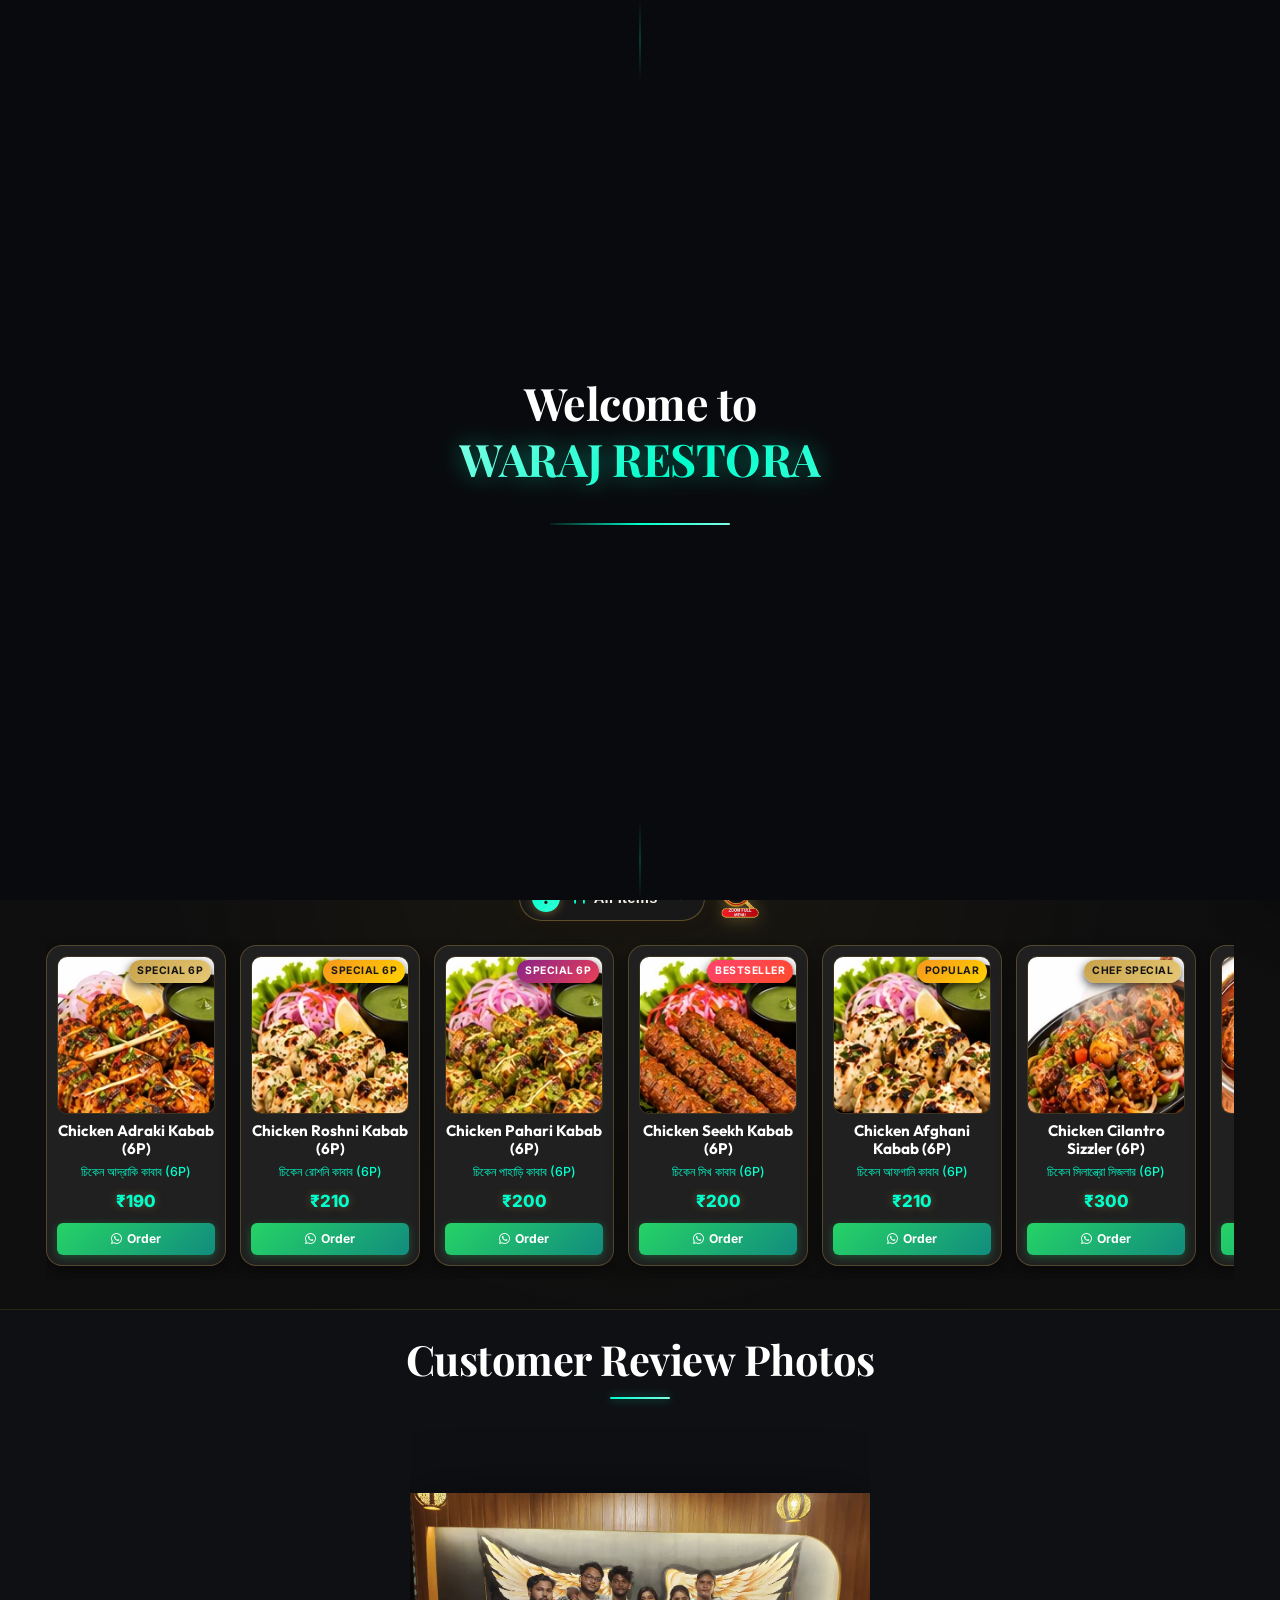
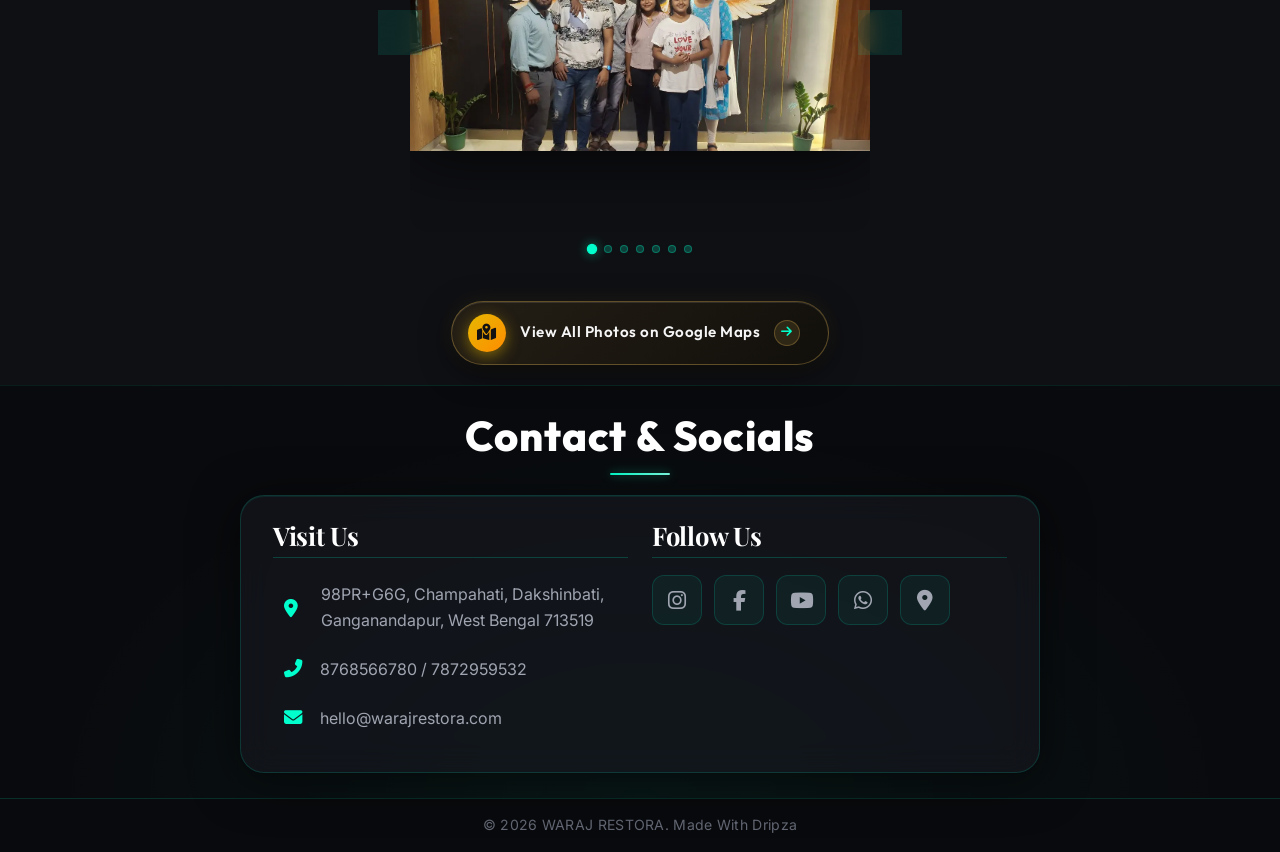
==== commit 950f5b9c: "update" ====
--- a/index.html
+++ b/index.html
@@ -24,13 +24,13 @@
         <div class="logo-container">
             <img src="assets/SWARAJ RESTORA & BANQUET LOGO 0.1.webp" alt="WARAJ Restaurant Logo" class="logo-brand-img">
             <div class="logo-text-wrapper">
-                <span class="animated-football-header" title="Gandhi Jayanti Special">
-                    <img src="assets/gandhi_jayanti_run_icon.webp" alt="Gandhi Jayanti Run Icon" style="object-fit: contain; filter: drop-shadow(0 0 5px rgba(255, 215, 0, 0.6));">
+                <span class="animated-football-header" title="Mahalaya Special">
+                    <img src="assets/lakshmi_puja_web_run_icon.webp" alt="Mahalaya Run Icon" style="object-fit: contain; filter: drop-shadow(0 0 5px rgba(255, 215, 0, 0.6));">
                 </span>
                 <span class="logo-text">WARAJ RESTORA</span>
             </div>
         </div>
-        <span class="rath-yatra-header-text">শুভ গান্ধী জয়ন্তী!</span>
+        <span class="rath-yatra-header-text">শুভ লক্ষ্মীপূজা</span>
         <ul class="nav-links">
             <li><a href="#home">Home</a></li>
             <li><a href="#menu">Menu</a></li>
@@ -39,10 +39,10 @@
         </ul>
         <div class="navbar-actions">
             <!-- Rakhi Purnima Button for Poster -->
-            <button class="fifa-btn" id="open-promo-modal-direct-btn" title="Show Gandhi Jayanti Special Poster">
+            <button class="fifa-btn" id="open-promo-modal-direct-btn" title="Show Mahalaya Special Poster">
                 <div class="fifa-container">
                     <div class="fifa-magic-ring"></div>
-                    <img src="assets/gandhi_jayanti_icon.webp" alt="Gandhi Jayanti Special" class="fifa-svg" style="object-fit: contain;">
+                    <img src="assets/lakshmi_puja_web_icon.webp" alt="Mahalaya Special" class="fifa-svg" style="object-fit: contain;">
                 </div>
             </button>
             
@@ -55,7 +55,7 @@
     <!-- Hero Section -->
     <section id="home" class="hero">
         <div class="hero-bg banner-box">
-            <img src="assets/gandhi_jayanti_banner_1.webp" alt="Gandhi Jayanti Banner" class="active">
+            <img src="assets/lakshmi_puja_greeting_banner.webp" alt="Durga Puja Festival Banner" class="active">
             <img src="assets/hero-banner-1.webp" alt="WARAJ RESTORA Banner 1">
             <img src="assets/hero-banner-2.webp" alt="WARAJ RESTORA Banner 2">
             <img src="assets/hero-banner-3.webp" alt="WARAJ RESTORA Banner 3">
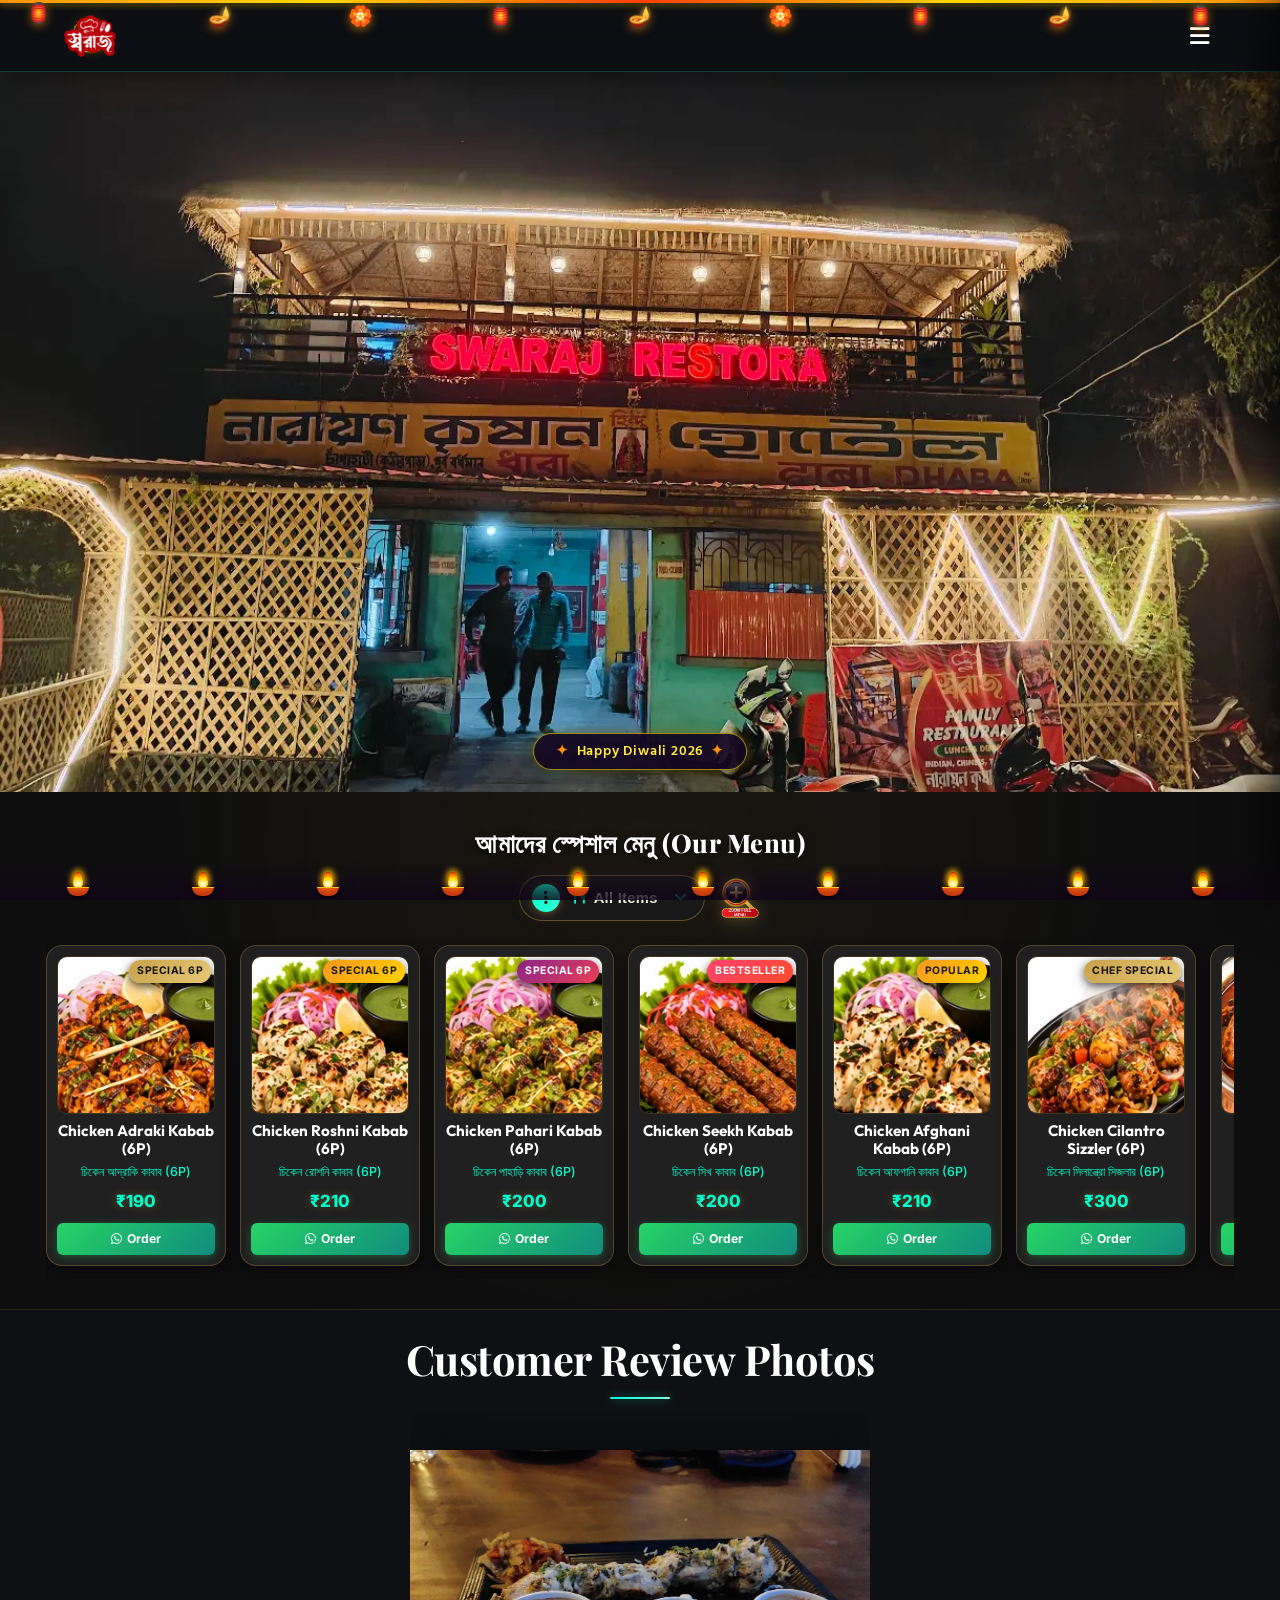
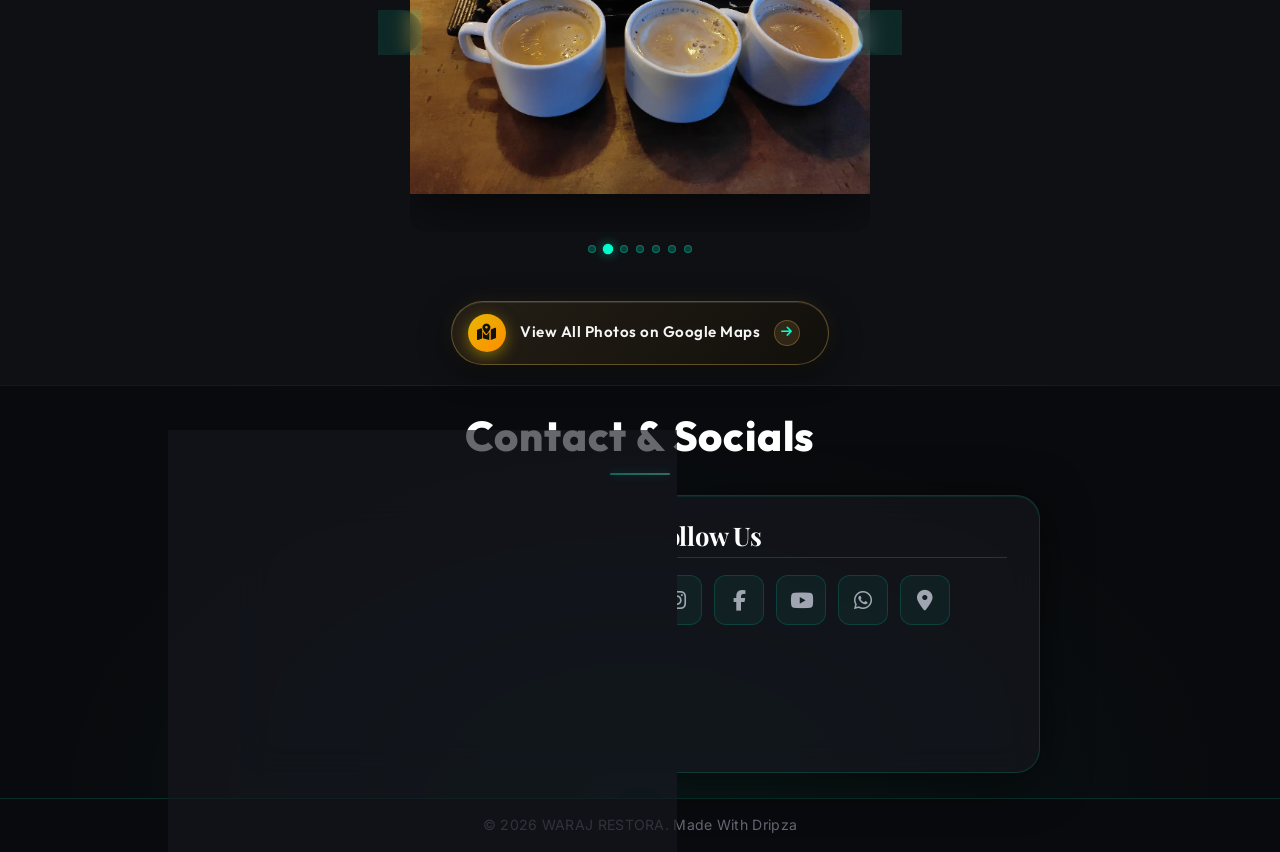
==== commit c2ce7758: "update" ====
--- a/index.html
+++ b/index.html
@@ -5,14 +5,15 @@
     <meta name="viewport" content="width=device-width, initial-scale=1.0">
     <title>WARAJ RESTORA</title>
     <link rel="icon" type="image/webp" href="assets/SWARAJ RESTORA & BANQUET LOGO 0.1.webp">
-    <link href="https://fonts.googleapis.com/css2?family=Playfair+Display:wght@400;600;700;800&family=Outfit:wght@300;400;600;800&family=Inter:wght@300;400;500;600&display=swap" rel="stylesheet">
+    <link href="https://fonts.googleapis.com/css2?family=Playfair+Display:wght@400;600;700;800&family=Outfit:wght@300;400;600;800&family=Inter:wght@300;400;500;600&family=Hind+Siliguri:wght@400;600;700&display=swap" rel="stylesheet">
     <link rel="stylesheet" href="https://cdnjs.cloudflare.com/ajax/libs/font-awesome/6.4.0/css/all.min.css">
     <link rel="stylesheet" href="styles.css?v=1.3">
 </head>
-<body class="no-scroll">
+<body class="no-scroll diwali-theme">
     <!-- Preloader Screen -->
     <div id="preloader">
         <div class="preloader-content">
+            <div class="preloader-diya-glow">🪔</div>
             <h1 class="preloader-title">Welcome to <br><span class="highlight">WARAJ RESTORA</span></h1>
             <div class="preloader-loader">
                 <div class="loader-bar"></div>
@@ -20,17 +21,32 @@
         </div>
     </div>
     <!-- Navbar -->
+        <!-- Hanging Decorative Diwali Toran & Lanterns -->
+    <div class="diwali-hanging-toran" aria-hidden="true">
+        <div class="toran-string"></div>
+        <div class="toran-items">
+            <span class="toran-lantern tl1">🏮</span>
+            <span class="toran-diya td1">🪔</span>
+            <span class="toran-flower tf1">🏵️</span>
+            <span class="toran-lantern tl2">🏮</span>
+            <span class="toran-diya td2">🪔</span>
+            <span class="toran-flower tf2">🏵️</span>
+            <span class="toran-lantern tl3">🏮</span>
+            <span class="toran-diya td3">🪔</span>
+            <span class="toran-lantern tl4">🏮</span>
+        </div>
+    </div>
     <nav class="navbar">
         <div class="logo-container">
             <img src="assets/SWARAJ RESTORA & BANQUET LOGO 0.1.webp" alt="WARAJ Restaurant Logo" class="logo-brand-img">
             <div class="logo-text-wrapper">
-                <span class="animated-football-header" title="Mahalaya Special">
-                    <img src="assets/lakshmi_puja_web_run_icon.webp" alt="Mahalaya Run Icon" style="object-fit: contain; filter: drop-shadow(0 0 5px rgba(255, 215, 0, 0.6));">
+                <span class="animated-football-header" title="Diwali Celebration">
+                    <img src="assets/diwali_run_icon.webp" alt="Mahalaya Run Icon" style="object-fit: contain; filter: drop-shadow(0 0 5px rgba(255, 215, 0, 0.6));">
                 </span>
                 <span class="logo-text">WARAJ RESTORA</span>
             </div>
         </div>
-        <span class="rath-yatra-header-text">শুভ লক্ষ্মীপূজা</span>
+        <span class="rath-yatra-header-text diwali-header-text">✨ শুভ দীপাবলি ও কালীপূজা 🪔</span>
         <ul class="nav-links">
             <li><a href="#home">Home</a></li>
             <li><a href="#menu">Menu</a></li>
@@ -38,14 +54,6 @@
             <li><a href="#contact">Contact</a></li>
         </ul>
         <div class="navbar-actions">
-            <!-- Rakhi Purnima Button for Poster -->
-            <button class="fifa-btn" id="open-promo-modal-direct-btn" title="Show Mahalaya Special Poster">
-                <div class="fifa-container">
-                    <div class="fifa-magic-ring"></div>
-                    <img src="assets/lakshmi_puja_web_icon.webp" alt="Mahalaya Special" class="fifa-svg" style="object-fit: contain;">
-                </div>
-            </button>
-            
             <div class="hamburger">
                 <i class="fas fa-bars"></i>
             </div>
@@ -55,7 +63,7 @@
     <!-- Hero Section -->
     <section id="home" class="hero">
         <div class="hero-bg banner-box">
-            <img src="assets/lakshmi_puja_greeting_banner.webp" alt="Durga Puja Festival Banner" class="active">
+            <img src="assets/diwali_greeting_banner.webp" alt="Happy Diwali Festival Banner" class="active">
             <img src="assets/hero-banner-1.webp" alt="WARAJ RESTORA Banner 1">
             <img src="assets/hero-banner-2.webp" alt="WARAJ RESTORA Banner 2">
             <img src="assets/hero-banner-3.webp" alt="WARAJ RESTORA Banner 3">
@@ -70,6 +78,11 @@
             <img src="assets/hero-banner-12.webp" alt="WARAJ RESTORA Banner 12">
             <img src="assets/hero-banner-13.webp" alt="WARAJ RESTORA Banner 13">
                                                 <div class="overlay"></div>
+        </div>
+        <!-- Interactive Diwali Fireworks Canvas Overlay -->
+        <canvas id="diwali-fireworks-canvas"></canvas>
+        <div class="hero-diwali-badge">
+            <span class="sparkle-star">✦</span> Happy Diwali 2026 <span class="sparkle-star">✦</span>
         </div>
         <!-- Click/Hover Zones for Banner Control -->
         <div class="hero-nav-zone left-zone" title="Previous Image"></div>
@@ -4530,15 +4543,19 @@
 
 
 
-    <!-- Promo Poster Modal -->
-    <div class="promo-modal" id="promo-modal">
-        <div class="promo-modal-overlay"></div>
-        <div class="promo-modal-content">
-            <button class="promo-modal-close" id="close-promo-modal-btn" aria-label="Close Promo Modal"><i class="fas fa-times"></i></button>
-            <img src="assets/promo_poster.webp" alt="Rakhi Purnima Celebration" class="promo-poster-img">
-        </div>
+        <!-- Interactive Diwali Diya Bar along bottom -->
+    <div class="diwali-diya-bar" id="diwali-diya-bar" title="Interactive Diwali Diyas - Click to Light / Extinguish">
+        <div class="interactive-diya-item"><div class="diya-flame"></div><div class="diya-pot"></div></div>
+        <div class="interactive-diya-item"><div class="diya-flame"></div><div class="diya-pot"></div></div>
+        <div class="interactive-diya-item"><div class="diya-flame"></div><div class="diya-pot"></div></div>
+        <div class="interactive-diya-item"><div class="diya-flame"></div><div class="diya-pot"></div></div>
+        <div class="interactive-diya-item"><div class="diya-flame"></div><div class="diya-pot"></div></div>
+        <div class="interactive-diya-item"><div class="diya-flame"></div><div class="diya-pot"></div></div>
+        <div class="interactive-diya-item"><div class="diya-flame"></div><div class="diya-pot"></div></div>
+        <div class="interactive-diya-item"><div class="diya-flame"></div><div class="diya-pot"></div></div>
+        <div class="interactive-diya-item"><div class="diya-flame"></div><div class="diya-pot"></div></div>
+        <div class="interactive-diya-item"><div class="diya-flame"></div><div class="diya-pot"></div></div>
     </div>
-
     <script src="script.js?v=1.4"></script>
-</body>
+    </body>
 </html>
--- a/styles.css
+++ b/styles.css
@@ -99,6 +99,8 @@
 }
 
 .logo-brand-img {
+    position: relative;
+    z-index: 1002;
     height: 52px;
     width: auto;
     object-fit: contain;
@@ -4209,3 +4211,280 @@
 .main-menu-scroll-track .food-menu-card {
     touch-action: pan-x pan-y !important;
 }
+
+/* ============================================================
+   DIWALI FESTIVAL THEME STYLES (DARK THEME - দীপাবলি ও কালীপূজা)
+   Optimized for All Devices: Desktop, iPhone & Low-End Android
+   ============================================================ */
+
+/* Preloader Diya Enhancement */
+.preloader-diya-glow {
+    font-size: 3rem;
+    margin-bottom: 8px;
+    animation: diyaPulseGlow 1.8s infinite ease-in-out;
+    filter: drop-shadow(0 0 12px #ffb300);
+    will-change: transform;
+}
+
+.preloader-subtitle {
+    font-family: 'Hind Siliguri', 'Outfit', sans-serif;
+    color: #ffca28;
+    font-size: 1.1rem;
+    font-weight: 600;
+    margin-top: 6px;
+    letter-spacing: 0.5px;
+    text-shadow: 0 0 10px rgba(255, 202, 40, 0.6);
+}
+
+@keyframes diyaPulseGlow {
+    0%, 100% { transform: scale(1) translateZ(0); filter: drop-shadow(0 0 10px #ff9100); }
+    50% { transform: scale(1.12) translateZ(0); filter: drop-shadow(0 0 20px #ffd700); }
+}
+
+/* Hanging Festive Toran & Lanterns */
+.diwali-hanging-toran {
+    position: fixed;
+    top: 0;
+    left: 0;
+    width: 100%;
+    height: 44px;
+    z-index: 1001;
+    pointer-events: none;
+    overflow: hidden;
+    transform: translateZ(0);
+}
+
+.toran-string {
+    position: absolute;
+    top: 0;
+    left: 0;
+    width: 100%;
+    height: 3px;
+    background: linear-gradient(90deg, #ff9100, #ffd700, #ff3d00, #ffd700, #ff9100);
+    box-shadow: 0 2px 6px rgba(255, 215, 0, 0.5);
+}
+
+.toran-items {
+    display: flex;
+    justify-content: space-around;
+    align-items: flex-start;
+    padding: 0 10px;
+    width: 100%;
+}
+
+.toran-items span {
+    display: inline-block;
+    transform-origin: top center;
+    font-size: 1.25rem;
+    filter: drop-shadow(0 2px 5px rgba(255, 150, 0, 0.6));
+    will-change: transform;
+}
+
+.toran-lantern { animation: toranSway 3.2s infinite ease-in-out; }
+.toran-diya { animation: toranSway 2.8s infinite ease-in-out reverse; }
+.toran-flower { animation: toranSway 3.6s infinite ease-in-out; font-size: 1rem; }
+
+.tl1 { animation-delay: 0s; position: relative; left: -42px; top: -3px; }
+.td1 { animation-delay: 0.4s; }
+.tf1 { animation-delay: 0.8s; }
+.tl2 { animation-delay: 1.2s; }
+.td2 { animation-delay: 1.6s; }
+.tf2 { animation-delay: 0.3s; }
+.tl3 { animation-delay: 0.9s; }
+.td3 { animation-delay: 1.4s; }
+.tl4 { animation-delay: 0.2s; }
+
+@keyframes toranSway {
+    0%, 100% { transform: rotate(-8deg) translateZ(0); }
+    50% { transform: rotate(8deg) translateZ(0); }
+}
+
+/* Diwali Header Text (Dark Theme - Royal Gold Shimmer) */
+.diwali-header-text {
+    font-family: 'Hind Siliguri', 'Playfair Display', serif !important;
+    font-size: 1.25rem !important;
+    font-weight: 700 !important;
+    color: #FFE082 !important;
+    background: linear-gradient(90deg, #FFE082 0%, #FFB300 40%, #FFF8E1 60%, #FF9100 100%) !important;
+    -webkit-background-clip: text !important;
+    -webkit-text-fill-color: transparent !important;
+    filter: drop-shadow(0 0 8px rgba(255, 179, 0, 0.6));
+    letter-spacing: 0.5px;
+}
+
+/* Hero Section Diwali Additions */
+#diwali-fireworks-canvas {
+    position: absolute;
+    inset: 0;
+    width: 100%;
+    height: 100%;
+    z-index: 2;
+    pointer-events: auto;
+    cursor: crosshair;
+    contain: strict;
+}
+
+.hero-diwali-badge {
+    position: absolute;
+    bottom: 22px;
+    left: 50%;
+    transform: translateX(-50%) translateZ(0);
+    z-index: 3;
+    background: rgba(20, 6, 32, 0.92);
+    border: 1.5px solid rgba(255, 215, 0, 0.6);
+    border-radius: 30px;
+    padding: 6px 18px;
+    font-family: 'Hind Siliguri', 'Outfit', sans-serif;
+    color: #ffeb3b;
+    font-size: 0.88rem;
+    font-weight: 600;
+    letter-spacing: 0.8px;
+    white-space: nowrap;
+    box-shadow: 0 4px 15px rgba(0, 0, 0, 0.5), 0 0 12px rgba(255, 215, 0, 0.3);
+    pointer-events: none;
+    animation: badgeFloat 3.5s infinite ease-in-out;
+}
+
+.sparkle-star {
+    color: #ff9100;
+    margin: 0 4px;
+    display: inline-block;
+}
+
+@keyframes badgeFloat {
+    0%, 100% { transform: translateX(-50%) translateY(0) translateZ(0); }
+    50% { transform: translateX(-50%) translateY(-5px) translateZ(0); }
+}
+
+/* Interactive Diya Bar along bottom of the screen */
+.diwali-diya-bar {
+    position: fixed;
+    bottom: 0;
+    left: 0;
+    width: 100%;
+    height: 38px;
+    z-index: 9980;
+    display: flex;
+    justify-content: space-around;
+    align-items: flex-end;
+    padding: 0 15px 4px 15px;
+    pointer-events: none;
+    background: linear-gradient(to top, rgba(16, 5, 25, 0.85) 0%, rgba(16, 5, 25, 0) 100%);
+    contain: layout paint;
+}
+
+.interactive-diya-item {
+    pointer-events: auto;
+    cursor: pointer;
+    display: flex;
+    flex-direction: column;
+    align-items: center;
+    transition: transform 0.2s ease-out;
+    user-select: none;
+    will-change: transform;
+}
+
+.interactive-diya-item:hover {
+    transform: scale(1.25) translateY(-3px) translateZ(0);
+}
+
+.diya-flame {
+    width: 10px;
+    height: 15px;
+    background: radial-gradient(circle at 50% 80%, #fff 0%, #ffd700 45%, #ff4500 85%, transparent 100%);
+    border-radius: 50% 50% 25% 25% / 70% 70% 30% 30%;
+    box-shadow: 0 0 8px #ff9100, 0 -2px 6px #ffd700;
+    animation: diyaFlameFlicker 0.2s infinite alternate ease-in-out;
+    transform-origin: bottom center;
+    transition: opacity 0.3s ease, transform 0.3s ease;
+    will-change: transform, opacity;
+}
+
+.diya-pot {
+    width: 22px;
+    height: 9px;
+    background: linear-gradient(180deg, #d84315 0%, #bf360c 100%);
+    border-radius: 0 0 14px 14px;
+    border-top: 1.5px solid #ffca28;
+    box-shadow: 0 2px 4px rgba(0, 0, 0, 0.5);
+}
+
+.interactive-diya-item.unlit .diya-flame {
+    opacity: 0;
+    transform: scale(0.2);
+}
+
+@keyframes diyaFlameFlicker {
+    0% { transform: scale(1) rotate(-1deg) translateZ(0); }
+    100% { transform: scale(1.06, 0.95) rotate(1.5deg) translateZ(0); }
+}
+
+@media (max-width: 768px) {
+    .diwali-diya-bar {
+        height: 30px;
+        padding-bottom: 2px;
+    }
+    .interactive-diya-item:nth-child(n+7) {
+        display: none !important;
+    }
+    .diya-flame {
+        width: 8px;
+        height: 12px;
+    }
+    .diya-pot {
+        width: 17px;
+        height: 7px;
+    }
+}
+/* Sparkler Cursor Trail Particle (Desktop only) */
+.diwali-sparkler-dot {
+    position: fixed;
+    pointer-events: none;
+    border-radius: 50%;
+    z-index: 10005;
+    animation: sparklerFade 0.55s forwards linear;
+    will-change: transform, opacity;
+}
+
+@keyframes sparklerFade {
+    0% { transform: translate(0, 0) scale(1) translateZ(0); opacity: 1; }
+    100% { transform: translate(var(--tx, 0), var(--ty, 0)) scale(0) translateZ(0); opacity: 0; }
+}
+
+/* Mobile Optimizations */
+@media (max-width: 768px) {
+    .diwali-header-text {
+        font-size: 0.92rem !important;
+    }
+    .diwali-hanging-toran {
+        height: 36px;
+    }
+    .tl1 {
+        left: -14px;
+        top: -2px;
+    }
+    .toran-items span {
+        font-size: 1rem;
+    }
+    .hero-diwali-badge {
+        font-size: 0.72rem;
+        padding: 4px 12px;
+        bottom: 10px;
+    }
+    .diwali-diya-bar {
+        height: 30px;
+        padding-bottom: 2px;
+    }
+    .diya-flame {
+        width: 8px;
+        height: 12px;
+    }
+    .diya-pot {
+        width: 17px;
+        height: 7px;
+    }
+    .preloader-diya-glow,
+    .diwali-header-text {
+        filter: none !important;
+    }
+}
